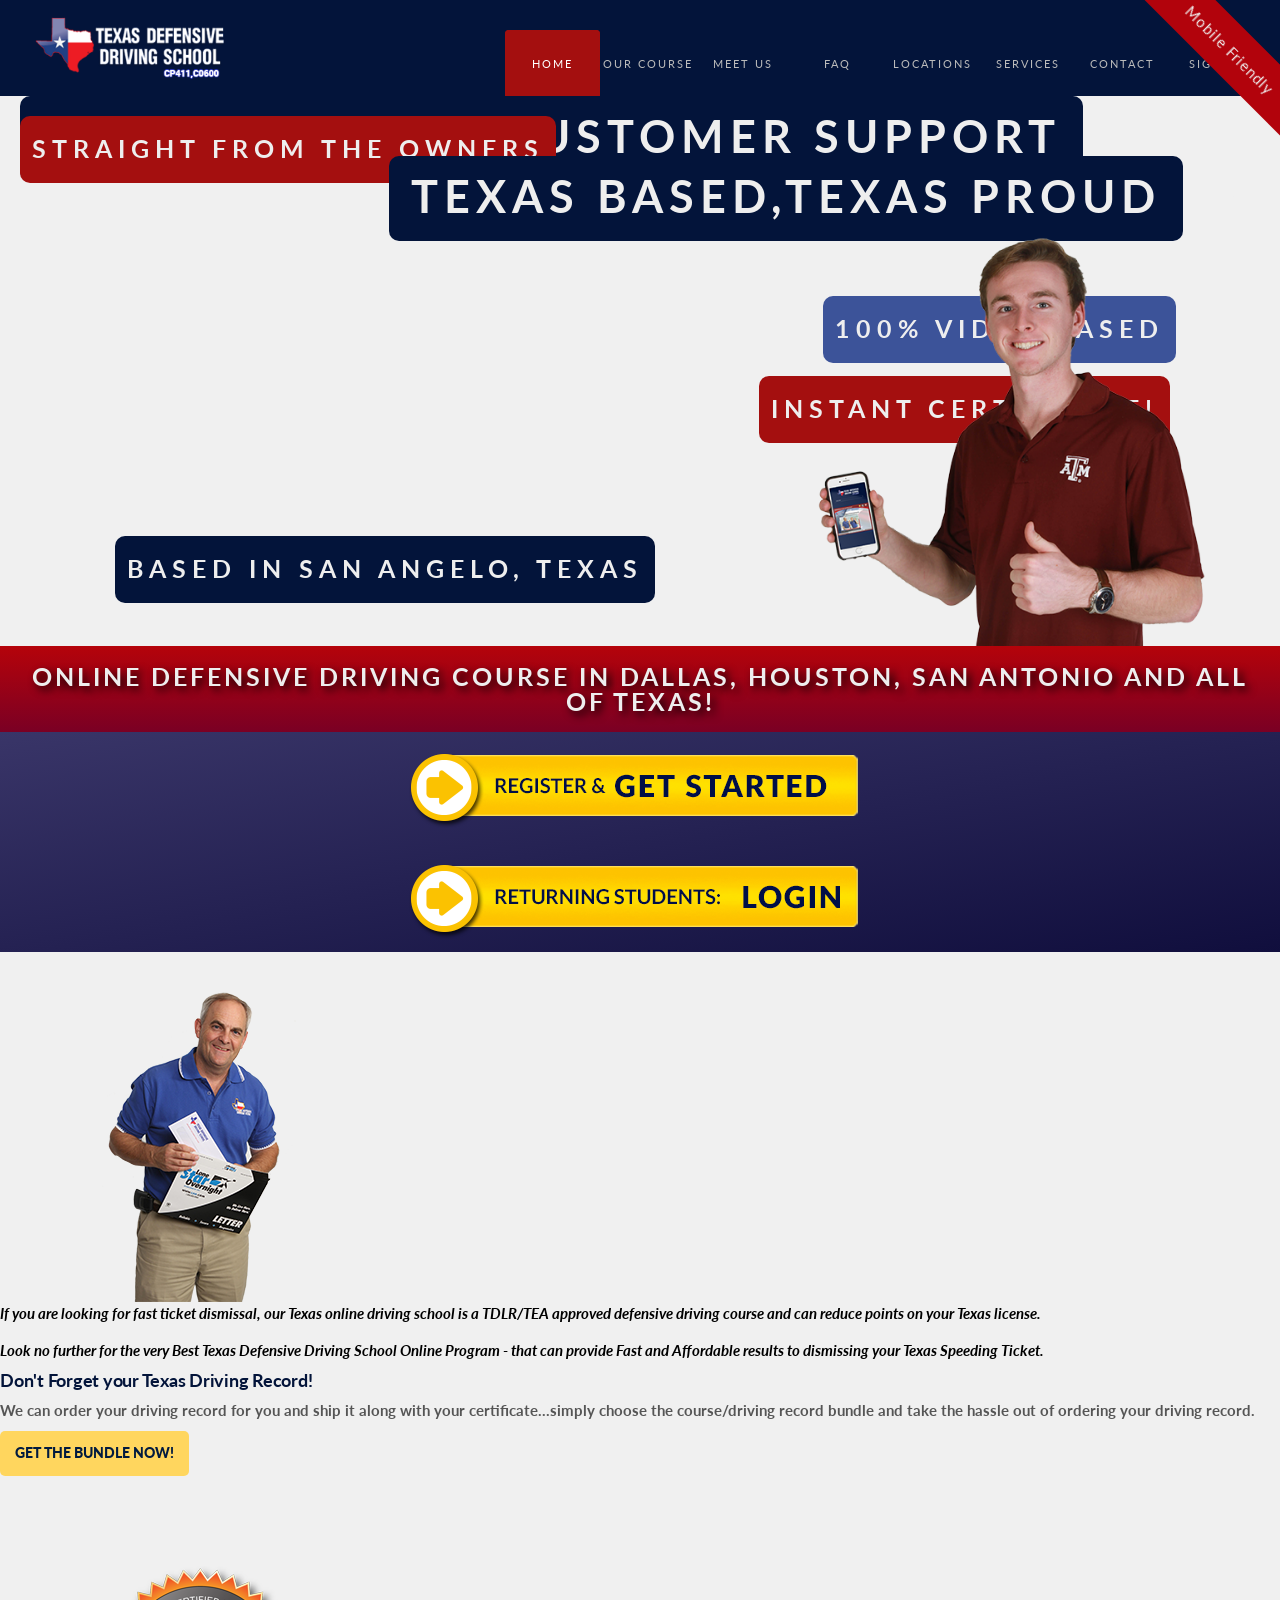
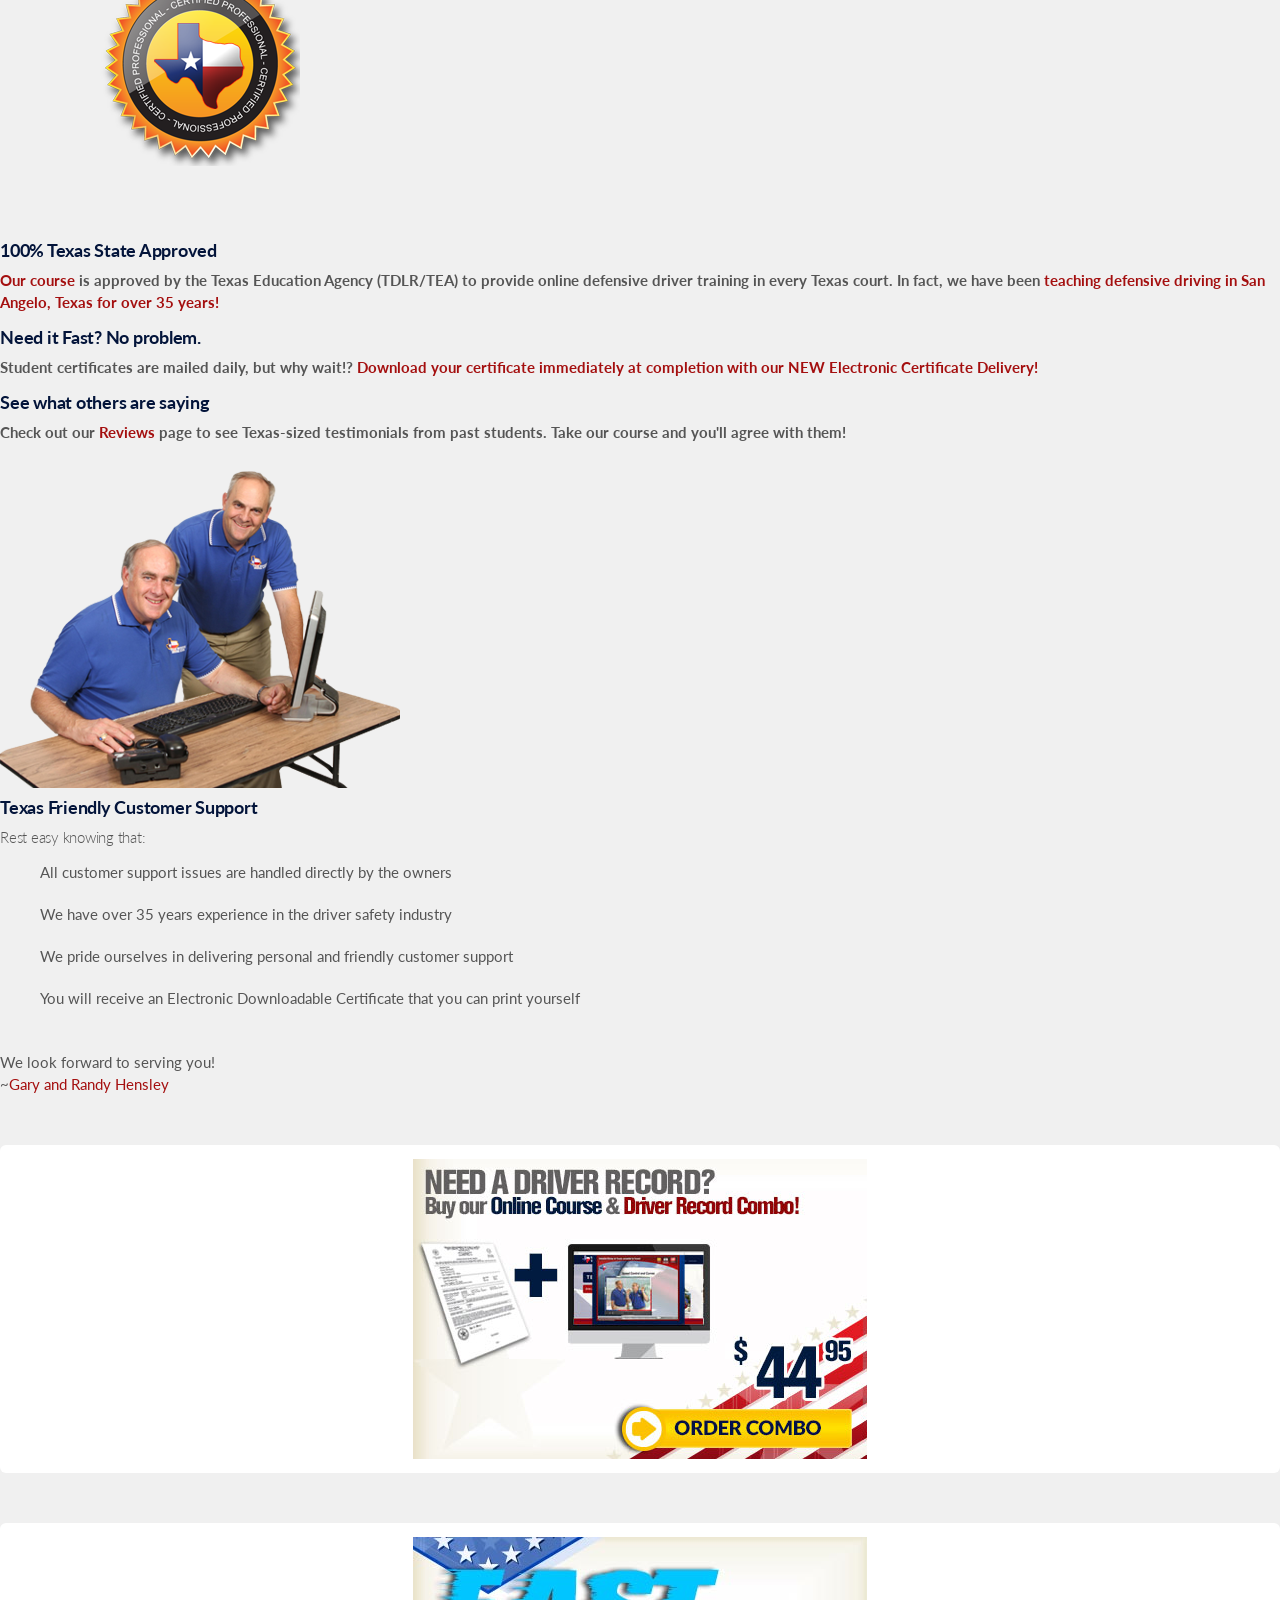
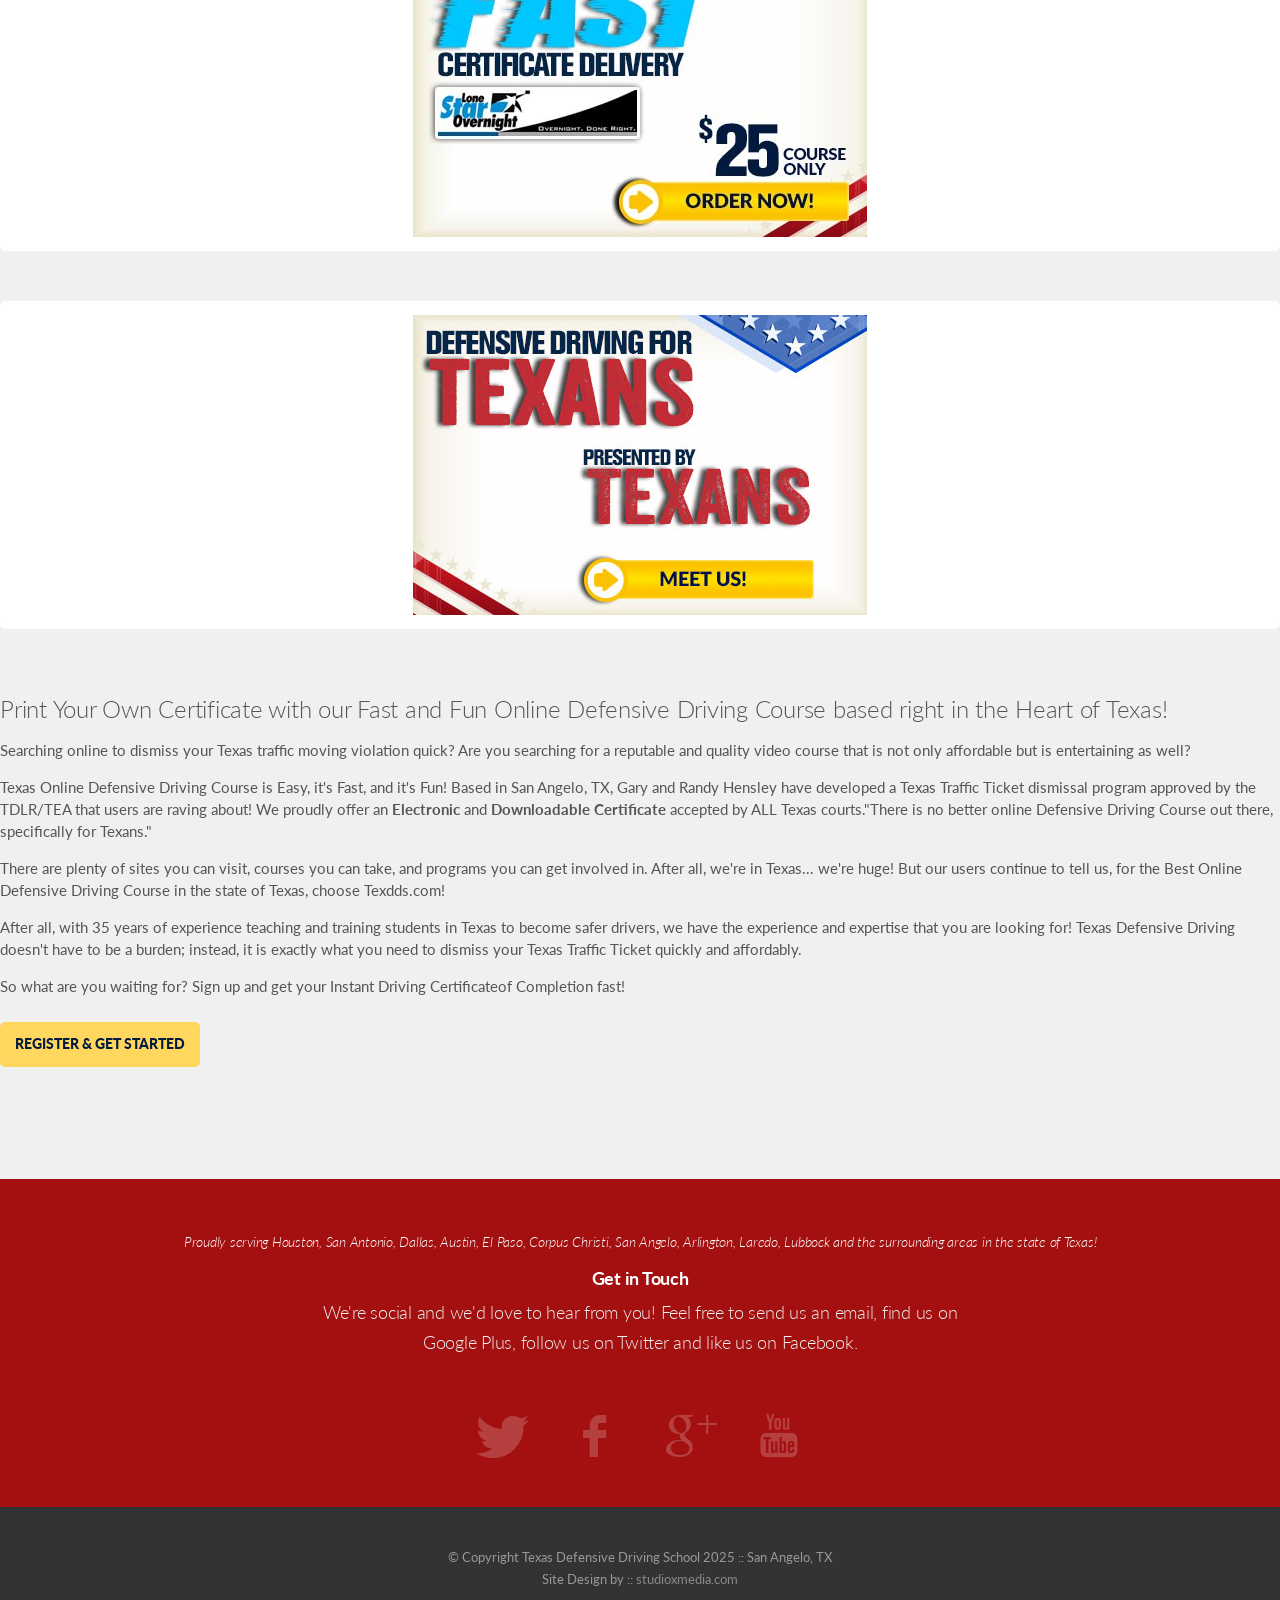
==== index.html @ d8453008 "Update index.html" ====
<!-- Declare document as HTML, set language to English -->
<!DOCTYPE html>

<!-- Specify character encoding for text rendering -->
<html lang="en"><head><meta http-equiv="Content-Type" content="text/html; charset=UTF-8">

<!-- Set browser tab title -->
  <title>Texas Online Defensive Driving School, TEA Approved</title>
<!-- Link to Google+ page -->
  <link rel="publisher" href="https://plus.google.com/+TexasDefensiveDrivingSchoolSanAngelo">
<!-- Verify site ownership -->
  <meta name="google-site-verification" content="AwCcXq6aH6xkC4ItemyPBFER7kC_ZbroxWNhVE1p0zk">
<!-- Ensure responsive design for mobile devices -->
  <meta name="viewport" content="width=device-width, initial-scale=1.0">
	
<!-- SEO-related tags -->
  <meta name="description" content="">
  <meta name="keywords" content="Texas Defensive Driving School, Driving School Texas, Texas approved defensive driving school, Texas online defensive driving school,  Defensive Driving Texas, Online driving school, National Defensive Driving, Defensive driving near me, Texas Defensive Driving, Traffic School Texas">
  <meta name="author" content="">

	<!-- -------------------------------------------------------------------------------------------------------------- -->
<!-- Google Fonts -->
	<!-- Load Lato font in various weights -->
<link href="https://fonts.googleapis.com/css?family=Lato:300,400,700&display=swap" rel="stylesheet" type="text/css">

<!-- Core CSS stylesheets (layout, icons, photo galleries, social buttons and other UI components) -->
<link href="assets/css/bootstrap.css" rel="stylesheet">
<link href="assets/css/font-awesome.min.css" rel="stylesheet">
<link href="assets/css/theme.css" rel="stylesheet">
<link href="assets/css/prettyPhoto.css" rel="stylesheet">
<link href="assets/css/zocial.css" rel="stylesheet">
<link href="assets/css/settings.css" rel="stylesheet">
<link href="assets/css/google-places.css" rel="stylesheet">

<!-- Custom styles that override defaults from other CSS files -->
<link href="assets/css/override.css" rel="stylesheet" type="text/css">

<!-- Load jQuery for DOM manipulation and event handling -->
<script src="assets/js/jquery.min.js"></script>

	<!-- ----------------------------------------------------------------------------- -->
							<!-- Inline CSS Styles -->
<style>

/* Styles review boxes with white background, red border and rounded corners */
.review-item {
    background: white;
	white-space:normal !important;
	border: solid 1px red !important;
	border-radius: 25px;
}

/* Ensure banner elements are visible */
.fullwidthbanner ul {
    visibility: visible !important;
}

/* Set white background for tile elements */
    .tile{
        background-color: #fff;
    }

/* Create diagonal ribbon effect for promotional tags */
.corner-ribbon{
  width: 200px;
  background: #e43;
  position: absolute;
  top: 25px;
  left: -50px;
  text-align: center;
  line-height: 50px;
  letter-spacing: 1px;
  color: #f0f0f0;
  transform: rotate(-45deg);
  -webkit-transform: rotate(-45deg);
  z-index: 999;
}

/* Modify position, shadow and color */
.corner-ribbon.sticky{
  position: fixed;
}

.corner-ribbon.shadow{
  box-shadow: 0 0 3px rgba(0,0,0,.3);
}

.corner-ribbon.top-right{
  top: 25px;
  right: -50px;
  left: auto;
  transform: rotate(45deg);
  -webkit-transform: rotate(45deg);
}

.corner-ribbon.red{background: #B2030C;}

</style>
	
	<!-- ----------------------------------------------------------------------- -->
						<!-- Legacy Browser Support -->
<!-- Conditional comments for older versions of Internet Explorer -->
		<!-- Add HTML support for IE<9, load IE7-compatible Font Awesome styles -->
	
  <!--[if lt IE 9]>
  <script src="https://html5shim.googlecode.com/svn/trunk/html5.js"></script>
  <![endif]-->

  <!--[if IE 7]>
  <link rel="stylesheet" href="css/font-awesome-ie7.min.css">
  <![endif]-->

	<!-- Styles for fixed-top banner, currently disabled -->
<!--<style>  
html {margin-top:33px !important;}  
* html body{margin-top: 33px !important;}  
#fixed-top-wrap{  
   background:#3F5397;  
   height:33px;  
   position:fixed;  
   top:0;  
   left:0;  
   z-index:998;  
   width:100%;  
}  
	
#fixed-top{  
   width:984px;  
   position:relative;  
   margin:0 auto;  
   line-height:33px;  
   height:33px;  
   font-size:18px;  
   color:#FFF;  
   font-size: 18px;  
   text-align:center;  
}  
	
</style> -->

	<!-- ------------------------------------------------------------------------------------------------ -->
<!-- Google Tag Manager -->
	<!--Load GTM asynchronously, initialize dataLayer and insert GTM script into page, track analytics-->
<script>(function(w,d,s,l,i){w[l]=w[l]||[];w[l].push({'gtm.start':
            new Date().getTime(),event:'gtm.js'});var f=d.getElementsByTagName(s)[0],
        j=d.createElement(s),dl=l!='dataLayer'?'&l='+l:'';j.async=true;j.src=
        'https://www.googletagmanager.com/gtm.js?id='+i+dl;f.parentNode.insertBefore(j,f);
    })(window,document,'script','dataLayer','GTM-M2BJP68W');</script>
<!-- End Google Tag Manager -->

	<!----------------------------------------------------------------------------------------------------->
	
</head>

<body>

	<!----------------------------------------------------------------------------------------------------->
											<!--header-->
<!-- Google Tag Manager (noscript) -->
	<!--Ensure GTM still works for users with JavaScript disabled, embedds hidden iframe-->
<noscript><iframe src="https://www.googletagmanager.com/ns.html?id=GTM-M2BJP68W"
                  height="0" width="0" style="display:none;visibility:hidden"></iframe></noscript>
<!-- End Google Tag Manager (noscript) -->


<!--Load another FontAwesome stylesheet, add 2nd Google site verification token-->
<link rel="stylesheet" href="assets/css/font-awesome(1).min.css">
<meta name="google-site-verification" content="Qs6uUewlyPd18_u3_4SBfNvY87MsDQkQk5KElK5hguc">

	<!----------------------------------------------------------------------------------------------------->

										<!--Main Dropdown Styles-->
	
<style>
	
/* White background, dark blue text, rounded corners, hover effects and smooth transitions for hover interactions */
.menu_wrap .nav ul {
    background: #fff !important;
	color: #03143A;
    display: none;
    left: -25px;
    padding: 0;
    position: absolute;
    top: 60px;
    width: 290px;
    z-index: 300;
    -webkit-border-radius: 4px;
    -moz-border-radius: 4px;
    border-radius: 4px;
}

.menu_wrap .nav > li > ul li a {
    text-decoration: none;
    color: #03143A;
}

.menu_wrap .nav > li > ul li > a:hover, .menu_wrap .nav > li > ul li.sfHover > a, .menu_wrap .nav > li > ul li.active > a {
    text-decoration: none;
    color: #fff;
	background: #03143A;
}

.menu_wrap .nav ul li a {
    width: 250px;
    border-bottom: 1px solid #ddd;
    color: #eee;
    display: block;
    font-size: 13px;
    letter-spacing: 0;
    padding: 8px 20px !important;
    text-align: left;
    text-transform: none;
    webkit-transition: all 0.2s ease-in;
    -moz-transition: all 0.2s ease-in;
    -o-transition: all 0.2s ease-in;
    transition: all 0.2s ease-in;
}

	/* ---------------------------------------------------------------------------------------------------------------------------------------------------------------------- */

/*--- DROPDOWN ---*/
	/* Target Superfish jQuery plugin classes (sf-menu) for dropdown behavior, hide submenus off-screen until hovered and add hover effects/styling for UX */
	
.nav sf-menu ul {
    background-color: #fff; /* Adding a background makes the dropdown work properly in IE7+. Make this as close to your page's background as possible (i.e. white page == white background). */
    background: rgba(255,255,255,0); /* But! Let's make the background fully transparent where we can, we don't actually want to see it if we can help it... */
    list-style: none;
    position: absolute;
    left: -9999px; /* Hide off-screen when not needed (this is more accessible than display: none;) */
}
.nav sf-menu ul li {
    padding-top: 1px; /* Introducing a padding between the li and the a give the illusion spaced items */
    float: none;
}
.nav sf-menu ul a {
    white-space: nowrap; /* Stop text wrapping and creating multi-line dropdown items */
}
.nav sf-menu li:hover ul { /* Display the dropdown on hover */
    left: 0; /* Bring back on-screen when needed */
}
.nav sf-menu li:hover a { /* These create persistent hover states, meaning the top-most link stays 'hovered' even when your cursor has moved down the list. */
    background-color: #6b0c36;
    text-decoration: underline;
}
.nav sf-menu li:hover ul a { /* The persistent hover state does however create a global style for links even before they're hovered. Here we undo these effects. */
    text-decoration: none;
}
.nav sf-menu li:hover ul li a:hover { /* Here we define the most explicit hover states--what happens when you hover each individual link. */
    background-color: #333;
}
</style>

	<!--------------------------------------------------------------------------------------------------------------------------------------->
  <!--Display site logo with link to homepage-->
<div class="header">
  <!--logo-->
  <div class="container">
    <div class="logo">
      <a href="https://www.texdds.com/index.php"><img style="width: 220px; margin-top: 10px;" src="assets/images/TXDDS_logo.png" alt=""></a>
    </div>
	  
    <!--menu-->
	    <!--Unordered list (<ul>) for main navigation links, nested <ul> for dropdowns under "Services", each <li> links to different page/service
	  		<select> dropdown to provide mobile-friendly navigation alternative -->
    <nav id="main_menu">
      <div class="menu_wrap">
        <ul class="nav sf-menu sf-js-enabled sf-arrows">
          <li class="active"><a href="https://www.texdds.com/index.php">Home</a></li>
          <li class=""><a href="https://www.texdds.com/texas_ticket_dismissal_defensive_driving_school.php">Our Course</a></li>
            <li class=""><a href="https://www.texdds.com/texas_online_course_ticket_dismissal.php">Meet Us</a></li>
          <li class=""><a href="https://www.texdds.com/texas_traffic_school_online.php">FAQ</a></li>
          <li class="last"><a href="https://www.texdds.com/texas_driving_school_online.php">Locations</a></li>
          <li class=""><a href="https://texdds.com/articles/" class="sf-with-ul">Services</a>
            <ul style="display: none;">
				
            <li><a href="https://stg.texdds.com/"><i class="fa fa-star fa-spin" style="color:#A40F0F;" aria-hidden="true"></i>  $25 Texas Ticket Dismissal</a></li>

            <li><a href="https://stg.texdds.com/">Ticket Dismissal / Driver Record Bundle</a></li>
            
            <li><a href="https://stg.texdds.com/">Texas Insurance Discount</a></li>
            
            <li><a href="https://texdds.com/texas_drivers_education">Texas Drivers Education Course</a></li>

            </ul></li>
          <li class=""><a href="https://www.texdds.com/texas_approved_online_traffic_school.php">Contact</a></li>
          <li><a href="https://stg.texdds.com/">Sign Up</a></li>
          
        </ul>
      <select><option selected="selected" value="">choose a page</option><option value="index.php">Home</option><option value="texas_ticket_dismissal_defensive_driving_school.php">Our Course</option><option value="texas_online_course_ticket_dismissal.php">Meet Us</option><option value="texas_traffic_school_online.php">FAQ</option><option value="texas_driving_school_online.php">Locations</option><option value="https://texdds.com/articles/">Services</option><option value="https://stg.texdds.com/">  $25 Texas Ticket Dismissal</option><option value="https://stg.texdds.com/">Ticket Dismissal / Driver Record Bundle</option><option value="https://stg.texdds.com/">Texas Insurance Discount</option><option value="https://texdds.com/texas_drivers_education">Texas Drivers Education Course</option><option value="texas_approved_online_traffic_school.php">Contact</option><option value="https://stg.texdds.com/">Sign Up</option></select></div>
    </nav>
  </div>
</div>

<!----------------------------------------------------------------------------------------------------------------------------------------------------------------------------->

<!--//header-->

<!--page-->
<!--<div id="fixed-top-wrap">  
<div id="fixed-top">  
<strong><i class="fa fa-star fa-spin" style="color:white"></i> ADDED BONUS:</strong> &nbsp;&nbsp;&nbsp;&nbsp;All Video Courses now come with <strong>FREE EMAIL CERTIFICATES</strong>!
</div>  
</div> -->

	<!--Display diagonal ribbon in top-right corner, style red, fixed (sticky) and top-right via previous CSS-->
<div class="corner-ribbon top-right sticky red">Mobile Friendly</div>

<!----------------------------------------------------------------------------------------------------------------------------------------------------------------------------->

<!-- REVOLUTION SLIDER -->
<div id="rev-slider-wrapper">	<!-- Dedicated container that resets Bootstrap rules inside -->

<div class="fullwidthbanner-container" style="overflow: visible;">
  <div class="fullwidthbanner revslider-initialised tp-simpleresponsive" id="revslider-923" style="height: 602px;">
    <ul style="display: block; overflow: hidden; width: 100%; height: 100%; max-height: 550px;">

        <!-- Slide 1 -->
        <li data-transition="slidedown" style="width: 100%; height: 100%; overflow: hidden; visibility: visible; left: 0px; top: 0px; z-index: 18; opacity: 1;">
            <div class="slotholder"><img src="Texas%20Online%20Defensive%20Driving%20School,%20TEA%20Approved_files/roadway.jpg" alt="" class="defaultimg" style="width: 1408px; height: 550px; position: absolute; left: -64px; top: 0px; opacity: 0;"></div>

            <!-- Caption -->
            <div class="caption lfl stl bold bg rev-left tp-caption start" data-x="right" data-y="60" data-speed="800" data-start="800" data-easing="easeOutExpo" style="font-size: 15px; padding: 18px 22px 22px; margin: 0px 0px 0px 20px; border-width: 0px; line-height: 20px; white-space: nowrap; min-width: 0px; min-height: 0px; transform: scale(1) rotate(0deg); opacity: 0; left: 369px; top: 60px; visibility: visible;">
                <h3 class="rev-title big bold">Texas Based,Texas Proud</h3>
            </div>

            <!-- Caption -->
            <div class="caption lfl stl bold bg2 rev-left tp-caption start" style="background-color: rgb(60, 83, 153); font-size: 15px; padding: 10px 12px 12px; margin: 20px 0px 0px 20px; border-width: 0px; line-height: 20px; white-space: nowrap; min-width: 0px; min-height: 0px; transform: scale(1) rotate(0deg); opacity: 0; left: 803px; top: 180px; visibility: visible;" data-x="right" data-y="180" data-speed="800" data-start="1600" data-easing="easeOutExpo">
                <h3 class="rev-title2 big bold ">100% Video Based</h3>
            </div>
            <div class="caption lfl stl bold bg2  rev-left tp-caption start" data-x="right" data-y="260" data-speed="800" data-start="2100" data-easing="easeOutExpo" style="font-size: 15px; padding: 10px 12px 12px; margin: 20px 0px 0px 20px; border-width: 0px; line-height: 20px; white-space: nowrap; min-width: 0px; min-height: 0px; transform: scale(1) rotate(0deg); opacity: 0; left: 739px; top: 260px; visibility: visible;">
                <h3 class="rev-title2 big bold ">Instant Certificate!</h3>
            </div>

            <!-- RandyPointing (left) -->
            <div class="tp-caption lfl start" data-x="left" data-y="35" data-speed="1000" data-start="2600" data-easing="easeOutExpo" style="transform: scale(1) rotate(0deg); opacity: 1; left: -559px; top: 35px; visibility: visible;">
                <img src="Texas%20Online%20Defensive%20Driving%20School,%20TEA%20Approved_files/RandyPointing.png" alt="" style="width: 499px; height: 570px;">
            </div>
            <div class="tp-caption lfl start" data-x="75" data-y="260" data-speed="800" data-start="3500" data-easing="easeOutExpo" style="transform: scale(1) rotate(0deg); opacity: 1; left: -466px; top: 260px; visibility: visible;">
                <img src="Texas%20Online%20Defensive%20Driving%20School,%20TEA%20Approved_files/TEA-Approved-Online-Ticket-Dismissal.png" alt="" style="width: 406px; height: 274px;">
            </div>

			<!-- Texas A&M Student (right) -->
		    <div class="tp-caption lfr start"
		         data-x="center" data-hoffset="180" data-y="35"
		         data-speed="1000" data-start="2600" data-easing="easeOutExpo"
		         style="transform:scale(1,1); opacity:1; right:0 !important; top:100px !important;">
		        <img src="assets/images/texas_a_and_m_student-800.png" alt="" style="width:499px; height:570px;">
		    </div>

            <!-- Caption -->
            <div class="tp-caption lfl start" data-x="715" data-y="400" data-speed="800" data-start="4000" data-easing="easeOutExpo" style="transform: scale(1) rotate(0deg); opacity: 1; left: -514px; top: 400px; visibility: visible;">
                <a target="_blank" href="https://stg.texdds.com/"><img src="Texas%20Online%20Defensive%20Driving%20School,%20TEA%20Approved_files/btn_only25.png" alt="" style="width: 454px; height: 85px;"></a>
            </div>
        </li>



        <!-- Slide 2 -->
        <li data-transition="slidedown" style="width: 100%; height: 100%; overflow: hidden; visibility: visible; left: 0px; top: 0px; z-index: 20; opacity: 1;">
            <div class="slotholder"><img src="Texas%20Online%20Defensive%20Driving%20School,%20TEA%20Approved_files/slider_TexasState.jpg" alt="" class="defaultimg" style="width: 1408px; height: 550px; position: absolute; left: -64px; top: 0px; opacity: 1;"></div>
         
			<!-- Caption -->
            <div class="tp-caption lfl start" data-x="100" data-y="25" data-speed="1000" data-start="800" data-easing="easeOutExpo" style="transform: scale(1) rotate(0deg); opacity: 1; left: 155px; top: 25px; visibility: visible;">
                <img src="Texas%20Online%20Defensive%20Driving%20School,%20TEA%20Approved_files/RandyAndGaryStanding.png" alt="" style="width: 499px; height: 570px;">
            </div>

            <!-- Caption -->
            <div class="caption lfl stl bold bg2 rev-left tp-caption start" style="background-color: rgb(3, 20, 58); font-size: 15px; padding: 10px 12px 12px; margin: 20px 0px 0px 20px; border-width: 0px; line-height: 20px; white-space: nowrap; min-width: 0px; min-height: 0px; transform: scale(1) rotate(0deg); opacity: 1; left: 95px; top: 420px; visibility: visible;" data-x="40" data-y="420" data-speed="800" data-start="1900" data-easing="easeOutExpo">
                <h3 class="rev-title2 big bold">Based in San Angelo, Texas</h3>
            </div>

            <!-- Caption -->
            <div class="caption fade fullscreenvideo tp-caption start" data-autoplay="false" data-speed="500" data-start="500" data-easing="easeOutBack" style="font-size: 15px; padding: 0px; margin: 0px; border-width: 0px; line-height: 20px; white-space: nowrap; min-width: 0px; min-height: 0px; opacity: 1; transform: scale(1) rotate(0deg); display: block; visibility: visible;">
      		 <!--        <iframe class="mainVideoHome" src="//player.vimeo.com/video/82205967?title=0&amp;byline=0&amp;portrait=0" width="500" height="366" frameborder="0" webkitallowfullscreen mozallowfullscreen allowfullscreen></iframe> <p><a href="https://vimeo.com/82205967">New Homepage Promo Test Drive</a> from <a href="https://vimeo.com/user15930506">Randy Hensley</a> on <a href="https://vimeo.com">Vimeo</a>.</p>
			<div style="width: 40% !important">
			<div id="google-reviews"></div>
			</div> -->
          </div>
        </li>


        <!-- Slide 3 -->
        <li data-transition="slideleft" style="width: 100%; height: 100%; overflow: hidden;">
            <div class="slotholder"><img src="Texas%20Online%20Defensive%20Driving%20School,%20TEA%20Approved_files/topFlag.jpg" alt="" class="defaultimg" style="width: 1408px; height: 550px; position: absolute; left: -64px; top: 0px; opacity: 0;"></div>
      
			<!-- Caption -->
            <div class="tp-caption lfl start" data-x="right" data-y="230" data-speed="1000" data-start="1800" data-easing="easeOutExpo">
                <img src="Texas%20Online%20Defensive%20Driving%20School,%20TEA%20Approved_files/GaryByDeskStarlane.png" alt="">
            </div>
          
			<!-- Caption -->
            <div class="caption lfl stl bold bg rev-left tp-caption start" data-x="left" data-y="80" data-speed="800" data-start="500" data-easing="easeOutExpo">
                <h3 class="rev-title big bold">Texas Friendly Customer Support</h3>
            </div>
            <div class="tp-caption lfl start" data-x="500" data-y="240" data-speed="800" data-start="2300" data-easing="easeOutExpo">
                <img src="Texas%20Online%20Defensive%20Driving%20School,%20TEA%20Approved_files/30yrAnniversaryLogo.png" alt="">
            </div>
            <div class="caption lfl stl bold bg2 rev-left tp-caption start" data-x="left" data-y="160" data-speed="800" data-start="1000" data-easing="easeOutExpo">
                <h3 class="rev-title2 big bold">Straight from the Owners</h3>
            </div>
        </li>


        <!-- Slide 4 -->
        <li data-transition="slideleft" style="width: 100%; height: 100%; overflow: hidden; visibility: visible; left: 0px; top: 0px; z-index: 18; opacity: 0;">
            <div class="slotholder"><img src="Texas%20Online%20Defensive%20Driving%20School,%20TEA%20Approved_files/slider1.jpg" alt="" class="defaultimg" style="width: 1408px; height: 550px; position: absolute; left: -64px; top: 0px; opacity: 0;"></div>
          
			<!-- Caption -->
            <div class="tp-caption lfl start" data-x="right" data-y="-30" data-speed="1000" data-start="800" data-easing="easeOutExpo" style="left: -746px;">
                <img src="Texas%20Online%20Defensive%20Driving%20School,%20TEA%20Approved_files/iMac.png" alt="">
            </div>

            <!-- Caption -->
            <div class="caption lfl stl tp-caption start" data-x="20" data-y="55" data-speed="800" data-start="700" data-easing="easeOutExpo" style="opacity: 0; left: -50px; top: 0px;">
                <h2 class="rev-title big white"><img src="Texas%20Online%20Defensive%20Driving%20School,%20TEA%20Approved_files/slider_text1.png" alt=""></h2>
            </div>

            <!-- Caption -->
            <div class="caption lfl stl rev-left tp-caption start" data-x="left" data-y="230" data-speed="800" data-start="1100" data-easing="easeOutExpo" style="opacity: 0; left: -50px; top: 0px;">
                <img src="Texas%20Online%20Defensive%20Driving%20School,%20TEA%20Approved_files/slider_text2.png" alt="">
            </div>

            <!-- Caption -->
            <div class="caption sfb stb rev-left tp-caption start" data-x="left" data-y="380" data-speed="1100" data-start="1500" data-easing="easeOutExpo" style="opacity: 0; left: 0px; top: 50px;">
                <img src="Texas%20Online%20Defensive%20Driving%20School,%20TEA%20Approved_files/slider_text3.png" alt="">
            </div>
			
            <!-- Caption -->
            <div class="tp-caption lfl start" data-x="600" data-y="440" data-speed="800" data-start="1800" data-easing="easeOutExpo" style="left: -514px;">
                <a target="_blank" href="https://stg.texdds.com/"><img src="Texas%20Online%20Defensive%20Driving%20School,%20TEA%20Approved_files/btn-getItDone.png" alt=""></a>
            </div>
        </li>
    </ul>

	<!-- Slider Controls -->
	  <!-- Show slide progress, navigation dots for each slide, left/right navigation arrows (initially hidden) -->
    <div class="tp-bannertimer tp-bottom" style="width: 32.5843%; overflow: hidden;"></div>
  <div class="tp-loader" style="display: none;"></div></div>
<div class="tp-bullets simplebullets round hidebullets" style="bottom: 20px; left: 50%; margin-left: -48px;"><div class="bullet first"></div><div class="bullet"></div><div class="bullet"></div><div class="bullet last"></div><div class="tpclear"></div></div><div style="position: absolute; top: 275px; margin-top: -24px; left: 0px;" class="tp-leftarrow tparrows default hidearrows"></div><div style="position: absolute; top: 275px; margin-top: -24px; right: 0px;" class="tp-rightarrow tparrows default hidearrows"></div></div>

<!-- // END REVOLUTION SLIDER -->

<!----------------------------------------------------------------------------------------------------------------------------------------------------------------------------->
	<!-- Display headline, use Bootstrap grid system (span12) to span full width -->
<div id="btns_tagLineHome">
    <div class="container">
        <div class="row">
            <div class="span12">
                <h1 class="hm_tagLine">Online Defensive Driving Course in Dallas, Houston, San Antonio and all of Texas!</h1>
            </div>
        </div>
    </div>
</div>

	<!-- Register button, Login button -->
<div id="btns_mainHome">
    <div class="container">
        <div class="row">
            <div class="span6">
                <a href="https://stg.texdds.com/"><img src="assets/images/btn_register.png" alt=""></a>
            </div>
            <div class="span6">
                <a href="https://stg.texdds.com/login"><img src="assets/images/btn_login.png" alt=""></a>
            </div>
			<!-- Demo button -->
            <!--<div class="span4">
                <a href="#"><img src="img/btn_demo.png" alt=""></a>
            </div>-->
        </div>
    </div>
</div>

<!--//container wrapper-->
	<!-- Wrap main promotional content in styled container -->
<div class="container wrapper">
    <div class="inner_content">
        <div class="row">
			
			<!-- Three-column Feature Grid -->
            <div class="span4">
                <div class=""><i class="colour big"><img alt="Ticket Dismissal Arlington, TX" src="assets/images/randy_sm.png"></i></div>
                <span style="color:black"><em>If you are looking for fast ticket dismissal, our Texas online driving school is a TDLR/TEA approved defensive driving course and can reduce points on your Texas license.
                <p></p>
                Look no further for the very Best Texas Defensive Driving School Online Program - that can provide Fast and Affordable results to dismissing your Texas Speeding Ticket.</em></span>
                <h2>Don't Forget your Texas Driving Record!</h2>
                <span>We can order your driving record for you and ship it along with your certificate…simply choose the course/driving record bundle and take the hassle out of ordering your driving record.</span>
                <a href="https://stg.texdds.com/" class="btn btn-primary  btn-custom btn-rounded">Get the Bundle now!</a>
                <div class="pad25"></div>
            </div>


            <div class="span4">
                <div class=""><i class="colour big"><img alt="TDLR/TEA Approved Defensive Driving Course El Paso, TX" src="assets/images/seal_large.png"></i></div>
                <h2>100% Texas State Approved</h2>
                <p>
                    <span><a href="https://www.texdds.com/texas_ticket_dismissal_defensive_driving_school.php">Our course</a> is approved by the Texas Education Agency (TDLR/TEA) to provide online defensive driver training in every Texas court.  In fact, we have been <span style="color: #A40F0F">teaching defensive driving in San Angelo, Texas for over 35 years!</span></span>
                </p>
                <h2>Need it Fast? No problem.</h2>
                <p>
                    <span>Student certificates are mailed daily, but why wait!? <span style="color: #A40F0F">Download your certificate immediately at completion with our NEW Electronic Certificate Delivery!</span></span>
                </p>
                <h2> See what others are saying</h2>
                <p>
                    <span>Check out our <a href="https://www.texdds.com/online_driving_school_reviews.php">Reviews</a> page to see Texas-sized testimonials from past students. Take our course and you'll agree with them!</span>
                </p>
                <div class="pad12"></div>
            </div>


            <div class="span4">
                <div class=""><i class="colour big"><img alt="Texas Defensive Driving School Houston, TX" src="assets/images/texas-defensive-driving-school-gary-randy-at-desk.png"></i></div>
                <h2>Texas Friendly Customer Support</h2>
                <h5>Rest easy knowing that: </h5>
                <ul class="icons">
                    <li class="texas-icon"> All customer support issues are handled directly by the owners</li>
                    <li class="texas-icon"> We have over 35 years experience in the driver safety industry</li>
                    <li class="texas-icon"> We pride ourselves in delivering personal and friendly customer support</li>
                    <li class="texas-icon"> You will receive an Electronic Downloadable Certificate that you can print yourself</li>
                </ul>
                <div class="pad25"></div>
                <p style="margin:0px;">We look forward to serving you!</p>
                <p style="margin:0px;">~<a href="https://www.texdds.com/texas_online_course_ticket_dismissal.php">Gary and Randy Hensley</a></p>
                <div class="pad25"></div>
            </div>
        </div>
        <div class="pad25"></div>

		
        <!--info boxes-->
        <div class="row">
                <div class="span4">
                    <div class="tile tile-hot">
                        <a href="https://stg.texdds.com/"><img src="assets/images/homeAdI.jpg" alt="Cheap Texas Driving Records"></a>
                    </div>
                    <div class="pad25"></div>
                </div>


                <div class="span4">
                    <div class="tile">
                        <a href="https://stg.texdds.com/"><img src="assets/images/homeAdII.jpg" alt="Fast Texas Defensive Driving Ticket Dismissal"></a>
                    </div>
                    <div class="pad25"></div>
                </div>


                <div class="span4">
                    <div class="tile tile">
                        <a href="https://www.texdds.com/texas_online_course_ticket_dismissal.php"><img src="assets/images/homeAdIII.jpg" alt="Texas Traffic Ticket Video Course"></a>
                    </div>
                    <div class="pad25"></div>
                </div>
            </div>
        </div>

	<!-- Final Promotional Block -->
        <div class="container">
        <div class="row">
          <div class="span12">
                <h1>Print Your Own Certificate with our Fast and Fun Online Defensive Driving Course based right in the Heart of Texas!</h1>
              <p>Searching online to dismiss your Texas traffic moving violation quick? Are you searching for a reputable and quality video course that is not only affordable but is entertaining as well? </p>
              <p>Texas Online Defensive Driving Course is Easy, it's Fast, and it's Fun! Based in San Angelo, TX, Gary and Randy Hensley have developed a Texas Traffic Ticket dismissal program approved by the TDLR/TEA that users are raving about! We proudly offer an <strong>Electronic</strong> and <strong>Downloadable Certificate</strong> accepted by ALL Texas courts."There is no better online Defensive Driving Course out there, specifically for Texans." </p>
              <p>There are plenty of sites you can visit, courses you can take, and programs you can get involved in. After all, we're in Texas... we're huge! But our users continue to tell us, for the Best Online Defensive Driving Course in the state of Texas, choose Texdds.com! </p>
              <p>After all, with 35 years of experience teaching and training students in Texas to become safer drivers, we have the experience and expertise that you are looking for! Texas Defensive Driving doesn't have to be a burden; instead, it is exactly what you need to dismiss your Texas Traffic Ticket quickly and affordably. 
              </p><p>So what are you waiting for?  Sign up and get your Instant Driving Certificateof Completion fast!           
              </p><p> </p>
              <p><a href="https://stg.texdds.com/" class="btn btn-primary  btn-custom btn-rounded">Register &amp; GET STARTED</a>
                </p>
              <p></p>
            <p>&nbsp;</p>
          </div>
        </div>
    </div>
</div>

	</div>	<!-- End of dedicated container -->
<!----------------------------------------------------------------------------------------------------------------------------------------------------------------------------->

<!-- footer 2 -->

<!-- social in  footer -->
	<!-- White text to contraast against dark footer background -->
<div id="footer">
    <h3 style="color:white; font-size:14px"><em>Proudly serving Houston, San Antonio, Dallas, Austin, El Paso, Corpus Christi, San Angelo, Arlington, Laredo, Lubbock and the surrounding areas in the state of Texas!</em></h3>
    <p></p>
	<!-- User engagement -->
    <h2 style="color:white">Get in Touch</h2>
    <h3 class="center follow">
        We're social and we'd love to hear from you! Feel free to send us an email, find us on Google Plus, follow us on Twitter and like us on Facebook.</h3>
	<!-- Social media icons -->
    <div class="follow_us">
        <a target="_blank" href="https://twitter.com/texdds" class="zocial twitter"></a>
        <a target="_blank" href="https://www.facebook.com/TexasDefensiveDrivingSchool" class="zocial facebook"></a>
        <!--<a target="_blank" href="#" class="zocial linkedin"></a>-->
        <a target="_blank" href="https://plus.google.com/105717934811312678410/posts" class="zocial googleplus"></a>
        <a target="_blank" href="https://www.youtube.com/watch?v=DzeG2sCi-GA" class="zocial youtube"></a>
    </div>
</div>

	<!-- Copyright Footer -->
<div id="footer2">
  <div class="container">
    <div class="row">
      <div class="span12">
        <div class="copyright">
          ©
          Copyright Texas Defensive Driving School
          2025 :: San Angelo, TX
        </div>
          <div class="copyright">
              Site Design by :: <a href="https://studioxmedia.com/">studioxmedia.com</a>
          </div>
      </div>
    </div>
  </div>
</div>

<!-- Back-to-top Button -->
	<!-- Hidden on phones/tablets for UX -->
<a href="https://www.texdds.com/#"><i class="go-top hidden-phone hidden-tablet  icon-double-angle-up" style="display: block;"></i></a>

<!--//end-->

	<!-- ------------------------------------------------------------------------------------------------------------------------------ -->
<!--//superfish-->
<script src="assets/js/superfish.js"></script>

<!-- slider settings -->
<script>

  //<![CDATA[
	
	//REVOLUTION SLIDER INITIALIZATION
  $(document).ready(function() {
    if ($.fn.cssOriginal!=undefined)
      $.fn.css = $.fn.cssOriginal;
    $('.fullwidthbanner').revolution(
      {
        delay:9000,
        startwidth:1170,
        startheight:550,
        onHoverStop:"on",
        navigationType:"bullet",
        soloArrowLeftHOffset:0,
        soloArrowLeftVOffset:0,
        soloArrowRightHOffset:0,
        soloArrowRightVOffset:0,
        touchenabled:"on",
        fullWidth:"on",
        shadow:0,
        stopAfterLoops:0
      });
  });

  //]]>

</script>

	<!-- ------------------------------------------------------------------------------------------------------------------------------ -->
															<!-- SCRIPTS -->
<!-- Core JS -->
<script src="assets/js/bootstrap.min.js"></script>
<script src="assets/js/jquery.themepunch.plugins.min.js"></script>
<script src="assets/js/jquery.themepunch.revolution.min.js"></script>
<script type="text/javascript" src="assets/js/jquery.prettyPhoto.js"></script>
<script src="assets/js/jquery.touchSwipe.min.js"></script>
<script src="assets/js/jquery.mousewheel.min.js"></script>
<script type="text/javascript" src="assets/js/scripts.js"></script>


</body></html>
---- assets/css/theme.css ----
/*
Theme Name: FLATI - Version:  2 Red
Description:  Designed by josweb.
Author:  Jo
Purchase:  https://themeforest.net/user/josweb
01. GENERAL STYLING
02. MENU
03. INDEX PAGES
04. PAGES
	0I:	TEAM
	II:	ABOUT
	III:SERVICES
	IV: TESTIMONIALS
	V:	BLOG
	VI: CONTACT
	VII:FOOTER
05: PORTFOLIO, CAROUSEL & THUMB CAROUSELS
06: 404 PAGE, PRICING TABLE, SKILLS BAR, ACCORDIAN, TABS
07. CSS3 ANIMATIONS
08. MEDIA QUERIES
*/

/*-----------------------------------------------------------------------------------*/
/*	01: GENERAL STYLING
/*-----------------------------------------------------------------------------------*/

body {
	margin:0; padding:0;
	font:15px/22px 'Lato', sans-serif;
	color:#555;
	background: #f0f0f0;
	-webkit-backface-visibility:hidden; 
	overflow-x:hidden; 
	text-rendering:optimizeLegibility;
}

/**** PAGE CONTAINERS ****/
.header { 
	padding:0 0;
	background:#333;
	margin:0 auto; 
	height: 86px;
	width: 100%;
	z-index: 1000; 
}
.inner_content { padding:20px 0 0 0; }
.wrapper {  margin:0px auto; padding:0 0 60px;}
#banner { background:#e9e6e1; width: 100%; }
.intro_wrapper {  margin:0 auto; padding:0 0 40px;}
.intro_wrapper2 {  margin:-6px auto 0; padding:0 0 40px;}
.intro_wrapper3 {  margin:-20px auto 0; padding:0 0 40px;}

/**** GENERAL ****/
a, input, select, textarea {outline:none; text-decoration:none; }
a, li { -webkit-tap-highlight-color: rgba(0, 0, 0, 0); }
a, a:visited { text-decoration: none!important; }
:focus {outline: 0;}
ul {list-style-type:none; }
a:hover, a:active, a:focus { outline: 0!important;}
::-moz-selection{ color:#fff; background:#A40F0F; }
::selection { color:#fff; background:#A40F0F; }
p {margin-bottom:15px; }
span { font-weight:700; }
small { letter-spacing:0.2em; font-size:11px; }
.clear { height:0; clear: both; font-size:0; }
.normal { font-weight: normal; }
.pull-right { margin-left:12px; }
.pull-left { margin-right:12px; }
.center { text-align:center; margin: 0 auto; }
.right { text-align:right; margin: 0 auto; }
hr { border-top:1px solid #ccc;border-bottom:0; }
blockquote { border-left:3px solid #A40F0F;}
.zocial:hover, .zocial:focus{ background: #A40F0F; }
.zocial{ border-radius:4px; padding:2px;}
.media img { margin-top:5px; }
.media-body a { color:#888; }
.media-body a:hover { color:#777; }
.big {font-size:100px; }
.myslider{ display:none; }

.well {
	background-color:#D3CDC4;
	border:0px none;
	margin-top:10px;
	-webkit-box-shadow: none;
	-moz-box-shadow: none; 
	-webkit-box-shadow:none;
	-moz-box-shadow: none;
	box-shadow: none;
}
.icons{list-style-type:none;margin:0}
.icons li [class^="icon-"],.icons li [class*=" icon-"]{display:inline-block;width:1.2857142857142858em;text-align:center; margin-left:-3px; margin-right:4px;}

/* Colours */
.hue {color:#03143A; }
.hueAlt {color:#fff; }
.white { color:#fff; }
.magnolia{color:#E9E6E1;}
.grey { color:#999; }
.grey2 { color:#69767F; }
.asphalt {color:#333; }
.colour {color:#A40F0F; }
.hue_block { background-color:#A40F0F; color:#fff; padding:0px 4px 2px; }
.hue_block:hover { background-color:#A40F0F; }

/* Padding */
.pad90 { padding-top:90px; }
.pad45 { padding-top:45px; }
.pad30 { padding-top:30px; }
.pad25 { padding-top:25px; }
.pad15 { padding-top:15px; }
.pad10 { padding-top:10px; }
.pad5 { padding-top:5px; }

/* Margins */
.marg-bottom5 { margin-bottom:5px; }
.marg-left5 { margin-left:5px; }
.marg-right5 { margin-right:5px; }
.but_marg { margin-left:3px; }

/* Video */
.vendor{ 
	position:relative;
	padding-bottom:56.25%;
    padding-top:0px; 
	height:0;
	margin:0 0;
}
.vendor iframe { 
	position: absolute; 
	top:0; 
	left:0;
    width:100%;
	height:100%;
} 
iframe { border:0; width:100%; height:100%; }
video { width:100%; height:auto; }
.soundcloud{ width:100%; height:166px; }

/**** LINKS ****/
a {
	color:#A40F0F;
	text-decoration:none;
	-moz-transition: all 0.3s ease;
	-webkit-transition: all 0.3s ease;
	-o-transition: all 0.3s ease;
	transition: all 0.3s ease;
	outline:none;
}
a:hover {color: #555; text-decoration: none; }


/**** IMAGES ****/
img { ms-interpolation-mode:bicubic; opacity:1.0;}
/* Image Hover Colour */
.hover_img:hover, .hover_colour {  
	position:relative;
	background:#A40F0F url(../img/zoom.png) no-repeat 50% 50%;
	-webkit-box-shadow: inset 0 0 0 7px rgba(255,255,255,0.15);
	-moz-box-shadow: inset 0 0 0 7px rgba(255,255,255,0.15);
    box-shadow: inset 0 0 0 7px rgba(255,255,255,0.15); 
}

/* Image Rotate */
.rotate{
    -webkit-transition-duration: 0.8s;
    -moz-transition-duration: 0.8s;
    -o-transition-duration: 0.8s;
    transition-duration: 0.8s;
    -webkit-transition-property: -webkit-transform;
    -moz-transition-property: -moz-transform;
    -o-transition-property: -o-transform;
    transition-property: transform;
    overflow:hidden;
}  
.rotate:hover  {
    -webkit-transform:rotate(360deg);
    -moz-transform:rotate(360deg);
    -o-transform:rotate(360deg);
}

/**** BUTTONS ****/
.btn{ 
	border:0;
	-webkit-transition:background-color .4s ease-in;
    -moz-transition:background-color .4s ease-in;
    -o-transition:background-color .4s ease-in;
    transition:background-color .4s ease-in;
}
.btn-custom{ font-size:14px; padding:12px 15px 14px; margin-top:10px; }
.btn-rounded{ -webkit-border-radius: 5px; -moz-border-radius: 5px; border-radius: 5px; }
.btn-primary { background-color:rgb(255,214,94); border:0; color:#011a3f !important;font-weight:900;text-transform: uppercase}
.btn-primary:hover { background-color:#A40F0F;color:#fff !important;}
.btn-inverse { background-color:#323A45;}
.btn-inverse:hover { background-color:#3e4957;}
.btn:visited, .btn:focus { color:#fff; }
.label, .badge {text-shadow: none; }

/**** TYPOGRAPHY ****/
h1,h2,h3,h4,h5,h6 { font-weight:300; letter-spacing:-0.25px; }
h1.title {  font-size:40px; line-height:35px; font-weight:700; margin-bottom:35px; text-align:left;}
h1 { font-size: 24px; line-height:40px; }
h2 { font-size: 18px;  line-height:18px; color: #03143A;font-weight: 700;}
h3 { font-size: 18px; line-height:25px; }
h4 { font-size: 16px; line-height:25px; margin-bottom:10px; }
h5 { font-size: 15px; line-height:22px; margin-bottom:10px; }
h6 { font-size: 14px; line-height:22px; margin-bottom:10px; }
h1.intro {  line-height:40px; font-weight:300;}
.lead { font-size:18px; line-height:24px; }


h2.title {
    color: #A40F0F;
    margin-bottom: 0px;
}
h2.title {
    font-size: 40px;
    line-height: 10px;
    font-weight: 700;
    margin-bottom: 15px;
    text-align: left;
}

/* Welcome Text */
.welcome_index {
	width:80%;
	font: 32px/50px 'Lato', sans-serif;
	padding:55px 0 30px;
	font-weight:300;
	margin:0 auto;
	color:#69767F;
	text-align:center;
}

/**** DROP CAPS ****/
.dropcap, .dropcap2 {
    font-weight: 700;
    display: block;
    float: left;
    font-size: 45px;
    padding: 0;
	margin: 10px 8px 0 0;
    text-transform: uppercase;
}
.dropcap2 { color:#A40F0F; }

/**** DRIBBBLE ****/
.shotList img {width: 32.08%; padding: 0 1.25% 10px 0; margin-left: 0px; }
.shotList img:hover {
  opacity: 0.9;
	-webkit-transition: all 0.3s ease-in-out;
    -moz-transition: all 0.3s ease-in-out;
    -o-transition: all 0.3s ease-in-out;
    -ms-transition: all 0.3s ease-in-out;
    transition: all 0.3s ease-in-out;
}

@media screen and (min-width: 975px){
    /*.logo  {border:1px solid yellow !important;}*/

}

/*** tablet ***/
@media screen and (min-width: 481px) and (max-width: 768px){
.shotList img {width: 48.9%!important; padding: 0 1% 10px 0; margin: 0 auto!important; margin-left: 0px!important; }
    .logo  {width:70%;}

}
/*** phone ***/
@media only screen and (max-width: 480px) { 
.shotList img {width: 100%!important; padding: 0 0 20px 0; margin: 0 auto!important; margin-left: -10px!important;}
    .logo  {width:60%;}
}

/**** LOGO****/
.logo a{
 	float:left;
    margin:0 0 0 -3%;
	webkit-transition:all 0.3s ease-in;  
    -moz-transition:all 0.3s ease-in;  
    -o-transition:all 0.3s ease-in;  
    transition:all 0.3s ease-in;
}
.logo a:hover{ opacity: .80; }

/*-----------------------------------------------------------------------------------*/
/*	02: MENU
/*-----------------------------------------------------------------------------------*/
#main_menu select { display: none; font-size:12px; }
.menu_wrap { float:right; margin-top:20px; margin-right:-40px; }
.menu_wrap .nav li {
	list-style: none;
	float: left;
	margin: 0;
	position: relative;
}
.menu_wrap .nav > li { 
	padding: 0 0; 
	display: inline-block;
	height:20px;
	margin-top:0px;
	width: 110px;
}
.menu_wrap .nav li a {
	font-weight:400;
	color: #bbb;
	letter-spacing:2px;
	font-size: 12px;
	display: block;
	padding:24px 0px 22px;
	text-align: center;
	text-transform: uppercase;
}
.menu_wrap .nav > li > a:hover, .menu_wrap .nav > li > a:focus { background:#c9c9c9; color:#A40F0F; }
.menu_wrap .nav > li.active > a, .menu_wrap .nav > li.active { background:#A40F0F; color:#fff;
	-webkit-border-radius: 4px 4px 0px 0px;
    -moz-border-radius: 4px 4px 0px 0px;
    border-radius: 4px 4px 0px 0px;
}
.menu_wrap .nav > li.active > a:hover { background: #A40F0F; color: #fff; }
.menu_wrap .nav ul {
	background: #fff;
	display: none;
	left:-25px;
	padding:0;
	position:absolute;
	top:80px;
	width:170px;
	z-index:300;
	-webkit-border-radius: 4px;
    -moz-border-radius: 4px;
    border-radius: 4px;
	background:#333;
} 
.menu_wrap .nav ul li a {
 	width: 130px;
	border: 0;
	color: #eee; 
	display: block;
	font-size: 13px;
	letter-spacing:0;
	padding: 8px 20px !important;
	text-align: left;
	text-transform: none;
	webkit-transition:all 0.2s ease-in;  
    -moz-transition:all 0.2s ease-in;  
    -o-transition:all 0.2s ease-in;
	transition:all 0.2s ease-in;
}
.menu_wrap .nav > li > ul li a { text-decoration:none;  color: #bbb; }
.menu_wrap .nav ul li a span {display:none; }
.menu_wrap .nav > li > ul li > a:hover,
.menu_wrap .nav > li > ul li.sfHover > a,
.menu_wrap .nav > li > ul li.active > a { text-decoration:none;  color: #fff; }
.menu_wrap .nav ul ul {
	position: absolute;
	display: none;
	width: 170px;
	left: 180px;
	top: 0px;
	height:auto;
	list-style: none;
	z-index: 111;
	padding: 0 0;
	margin: 0;border-radius: 6px;
	border-top:0;
}
.menu_wrap .nav ul ul a{ 
	margin: 0;
	-webkit-border-radius: 4px;
    -moz-border-radius: 4px;
    border-radius: 4px;
}

/*-----------------------------------------------------------------------------------*/
/*	03: INDEX PAGES
/*-----------------------------------------------------------------------------------*/
/***************************************************
	SLIDER REVOLUTION - index
***************************************************/
.fullwidthbanner-container {
	width: 100%!important;
	max-height: 550px!important;
	position: relative;
	padding: 0;
	overflow: hidden!important;
	margin:0px 0 0px;
}
/*.fullscreenvideo iframe{ max-height: 550px!important; }*/
.fullwidthbanner p{ line-height:24px; font-size:14px; }
.fullwidthbanner a{  color:#fff!important; }
.fullwidthbanner ul { visibility: hidden; margin: 0; list-style: none; }
.rev-text { color: #fff; margin: 40px; }
.rev-title { margin: 0px; color: #fff; }
.rev-left { margin-left: 20px; }
.rev-right { margin-right: 20px; }
.rev-title.big{ font-size: 40px; line-height: 46px; }
.rev-title-sub{ font-size: 30px; color: #fff; letter-spacing: 3px; font-weight: 400;}
.rev-title.bold{
	font-size: 45px!important;
    line-height: 1;
    font-weight: 700!important;
    text-transform: uppercase;
    color: #eee;
	letter-spacing: 6px;
	/*padding: 8px 15px!important;*/
}
.rev-title2.bold{
    font-size: 25px!important;
    line-height: 1;
    font-weight: 700!important;
    text-transform: uppercase;
    color: #eee;
    letter-spacing: 6px;
    /*padding: 8px 15px!important;*/
	}
.rev-title3.bold{
    border-radius:10px;
    background-color: #A40F0F;
    font-size: 25px!important;
    line-height: 1;
    font-weight: 700!important;
    text-transform: uppercase;
    color: #eee;
    letter-spacing: 6px;
    padding: 8px 15px!important;
}
.tp-caption.bg { background: #323A45; padding: 18px 22px 22px; }
.tp-caption.bg2 {
    background: #A40F0F;
    padding: 10px 12px 12px;
    margin-top:20px;
}
.tp-leftarrow.default, .tp-rightarrow.default {
	height: 48px!important;
	width: auto!important;
	line-height: 45px;
	top: 50% !important;
	padding: 0px 10px;
	font-size: 30px;
	color: #bbb;
}
.tparrows:before {
    font-family: 'FontAwesome';
    font-style: normal;
    font-weight: normal;
    speak: none;
    display: inline-block;
    text-decoration: inherit;
    text-align: center;
}
.tp-leftarrow.default:before { content: '\f060'; }
.tp-rightarrow.default:before { content: '\f061'; }
.tparrows:hover { opacity: 0.7; }
.tp-bannertimer.tp-bottom	 {
    width: 100%;
    height: 10px;
    background: url(../img/timer.png);
    position: absolute;
    z-index: 200;
}
.tp-loader 	{
	 width: 50px;
	height: 50px;
	margin-left: 0px;
	margin-top: -50px;
	position: absolute;
	top: 50%;
	left: 50%;
	border-radius: 10px;
	background: url(../img/preload_img.gif) center no-repeat!important;
	z-index:10000;
}

/***************************************************
	NIVO SLIDER
***************************************************/
/* Index Nivo SLider */
 .nivo { margin-top:0px; padding-top:0px; }

/* Nivo SLider */
 .nivoSlider {
	position:relative;
	width:100%;
	height:auto;
	overflow: hidden;
}
.nivoSlider img { position: absolute; top:0px; left:0px; max-width:none; }
.nivo-main-image {
	display: block !important;
	position: relative !important; 
	width: 100% !important;
}
/* If an image is wrapped in a link */
.nivoSlider a.nivo-imageLink {
	position: absolute;
	top:0px;
	left:0px;
	width:100%;
	height:100%;
	border:0;
	padding:0;
	margin:0;
	z-index:6;
	display:none;
}
/* The slices and boxes in the Slider */
.nivo-slice {
	display:block;
	position:absolute;
	z-index:5;
	height:100%;
	top:0;
}
.nivo-box {
	display:block;
	position:absolute;
	z-index:5;
	overflow:hidden;
}
.nivo-box img { display:block; }
.nivo-html-caption {  display:none; }
.nivo-controlNav {display: none; }
.nivo-box {width: 10px; }

.slider-wrapper {
	position:relative;
	margin:0 auto 20px auto;
}
.nivoSlider {
	position:relative;
	background:transparent url(../img/ajax-loader.gif) no-repeat 50% 50%;
    margin: 0 auto 0 auto;
}
.nivoSlider img { position:absolute; top:0px; left:0; display:none; }
.nivoSlider a { border:0; display:block; }
.nivo-controlNav a {display:none; }

.nivo-directionNav a {
	 display:block;
    position: absolute !important;
    z-index:10;
    cursor:pointer;
    top auto; left:auto;
    bottom:0px; right:0px;
    width: 33px !important;
    height: 33px !important;
    text-indent: -9999px;
    background: url("../img/slider_nav.png") no-repeat 0 0;
    opacity: 0.6;
}
 a.nivo-nextNav:hover,  .nivo-prevNav:hover  { opacity: 1; }
 a.nivo-nextNav { background-position: -33px 0px; right:0px; }
 a.nivo-prevNav { right:33px; }

.nivo-caption {
    display:block;
    position:absolute;
    z-index:8;
    top:auto;
    left:auto;
    bottom:0px;
    right:66px;
    line-height:23px;
    padding:5px 15px;
    font-size:13px;
	width:auto !important;
    max-width:500px;
    background-color:rgba(11,11,11,0.6);
	color:#FFF;
}

/***************************************************
	INDEX INTRO BOXES
 ***************************************************/
/* Index Boxes */
.tile {
	background-color: #e3e1e1;
	-webkit-border-radius: 6px;
    -moz-border-radius: 6px;
    border-radius: 6px;
	padding: 14px;
	position: relative;
	text-align: center;
	margin-bottom:25px;
}
.tile.tile-hot:before {
    background: url("../img/ribbon.png") 0 0 no-repeat;
    background-size: 82px 82px;
    content: "";
    height: 82px;
    position: absolute;
    right: -4px;
    top: -4px;
    width: 82px;
}
.tile p { margin: 10px 0 22px 0; }
.tile small { color: #555; }
.tile-image {
  height: 100px;
  margin: 25px 0 15px;
  vertical-align: bottom;
}
.tile-image.big-illustration {
    height: 111px;
    margin-top: 10px;
    width: 112px;
}
.tile-title {  font-size: 18px; margin: 0; }

/* Index Box Icons */

.intro-icon {
	text-align:center;
	margin:0 auto;	
	-webkit-transform: translate3d(0, 0, 0);
	-moz-transform: translate3d(0, 0, 0);
	-o-transform: translate3d(0, 0, 0);
	-ms-transform: translate3d(0, 0, 0);
	transform: translate3d(0, 0, 0);
}
.intro-icon-disc.cont-large {
	padding:15px;
	text-align:center;
	width:40px; height:40px;
	margin:0 auto;	
}
.intro-icon-large:before{ 
	font-size:38px;
	padding-left:0px;
	margin-left:3px; 	
	color: #A40F0F; 
}
.intro-icon-disc {
	webkit-transition: border .5s;
	-moz-transition: border .5s;
	-o-transition: border .5s;
	-ms-transition: border .5s;
	transition: border .5s;
	-webkit-border-radius: 50%;
    -moz-border-radius: 50%;
    border-radius:50%;
	-webkit-box-shadow:none;
	-moz-box-shadow: 0 0 0 30px transparent;
	box-shadow: 0 0 0 30px transparent;
	background: rgba(255,255,255,0.4);
	-webkit-transition: box-shadow .6s ease-in-out;
	-moz-transition: box-shadow .6s ease-in-out;
	-o-transition: box-shadow .6s ease-in-out;
	-ms-transition: box-shadow .6s ease-in-out;
	transition: box-shadow .6s ease-in-out;
}
.intro-icon-disc:hover {
	box-shadow: 0 0 0 0 rgba(255,255,255,0.6);
	-webkit-transition: box-shadow .4s ease-in-out;
	-moz-transition: box-shadow .4s ease-in-out;
	-o-transition: box-shadow .4s ease-in-out;
	-ms-transition: box-shadow .4s ease-in-out;
	transition: box-shadow .4s ease-in-out;
}

/*-----------------------------------------------------------------------------------*/
/*	04: PAGES
/*-----------------------------------------------------------------------------------*/

/***************************************************
	0I: TEAM
 ***************************************************/
.th{
	border:2px solid transparent;
	-moz-transition: all 0.3s ease;
	-webkit-transition: all 0.3s ease;
	-o-transition: all 0.3s ease;
	margin:0 0 10px 0;
	position:relative; 
	padding:10px;
	background:#A40F0F;
	-webkit-border-radius: 4px;
    -moz-border-radius: 4px;
    border-radius: 4px;
}
.th:hover{
	border:2px solid transparent;
	transform: scale(1.03);
	background:#A40F0F;
}

.team_ic a{ margin:0 2px; font-size:12px; }
.team_ic:hover{
     transform: translate(0,-4px);
    -webkit-transform: translate(0,-4px);
    -o-transform: translate(0,-4px);
    -moz-transform: translate(0,-4px);
	-webkit-transition: all 0.5s ease-in-out;
    -moz-transition: all 0.5s ease-in-out;
    -o-transition: all 0.5s ease-in-out;
    -ms-transition: all 0.5s ease-in-out;
    transition: all 0.5s ease-in-out; 
}
.team_sections { display: block; padding: 15px 5px; text-align: center; }
.team_bio{ width:80%; text-align:center; margin:0 auto; }
hr.team-line {  
	border: 0;
	background: url(../img/lines.png) repeat; 
    height:10px;
	width:160px;
	margin:25px auto 25px;
} 

/*************************************************************
	II: ABOUT PAGE
 *************************************************************/
/* Progress Bars */
.progress {
	background: #E9E6E1;
	-webkit-border-radius: 32px;
    -moz-border-radius: 32px;
    border-radius: 32px;
	height: 23px;
	margin:8px 0 0 0; 
	-webkit-box-shadow: none;
	-moz-box-shadow: none;
	box-shadow: none;
	filter: progid:DXImageTransform.Microsoft.gradient(enabled = false);
}
	
.progress .bar {
    background: #A40F0F;
	text-align:center;
	text-indent:20px;
    -webkit-box-shadow: none !important;
    -moz-box-shadow: none !important;
    box-shadow: none !important;
    filter: progid:DXImageTransform.Microsoft.gradient(enabled = false);
}

/* About Info Bottom Strip */
.strip { 
	background-color:#e9e6e1;
	padding: 45px 0 40px;
	text-align:center;
}
.strip h1 { 
	letter-spacing:0.25em;
	color: #555;
	text-transform:uppercase;
	font-size:20px;
	margin-bottom: 0.5em;
}
.about_strip { width:80%; text-align:center; margin:0 auto; line-height:30px; }
.strip2 { background-color:#e9e6e1; padding: 45px 0 0px; text-align:center; }

/* big button */
.big_button {
	display:block;
	float:none;
	clear:both;
	background:#e04a40;
	margin:0 auto;
	width:250px;
	height:65px;
	font-size:21px;
	line-height:65px;
	color:#fff;
	-webkit-border-radius: 5px;
    -moz-border-radius: 5px;
    border-radius: 5px;
	-webkit-box-shadow:0 5px 0px #b1453e;
    -moz-box-shadow: 0 5px 0px #b1453e;
    box-shadow:0 5px 0px #b1453e;
	position:relative;
	text-align:center; 
}
.big_button a{ color:#fff; opacity:1.0;}
.big_button:hover{
	color:#fff; background:#ee574d; 
	-webkit-box-shadow:0 5px 0px #9e3e37;
	-moz-box-shadow:0 5px 0px #9e3e37;
	box-shadow:0 5px 0px #9e3e37;
}
.big_button:active{
	color:#fff;
	background:#c23c33;
	-webkit-box-shadow:0 3px 0px #652824;
	-moz-box-shadow:0 3px 0px #652824;
	box-shadow:0 3px 0px #652824;
}
.big_button:visited, .big_button:focus { color:#fff;}


/***************************************************
	III: SERVICES - CLIENTS
 ***************************************************/
.client{
	background-color:#e9e6e1;
	background-position:center center;
	background-repeat:no-repeat;
	height:101px;
	text-indent:-9999999px;
	margin-bottom:20px;
	color:transparent;
	-webkit-transition:all 0.2s ease-in-out;
	-moz-transition:all 0.2s ease-in-out;
	transition:all 0.2s ease-in-out;
}
.client:hover{background-color:#d3cdc4;}
.client a{display:block;height:100%; width:100%; overflow:auto;}
.client_intro{ width:70%; text-align:center; margin:10px auto 35px; line-height:30px;}

/* ADD YOUR CLIENT IMAGES HERE */
.client1 {background-image:url(../img/clients/client1.png)!important;}
.client2 {background-image:url(../img/clients/client2.png)!important;}
.client3 {background-image:url(../img/clients/client3.png)!important;}
.client4 {background-image:url(../img/clients/client4.png)!important;}
.client5 {background-image:url(../img/clients/client5.png)!important;}
.client6 {background-image:url(../img/clients/client6.png)!important;}

/***************************************************
	IV: TESTIMONIALS
 ***************************************************/
.testimonial1, .testimonial2, .testimonial3 {
	position:relative;
	padding:20px 20px 15px;
	margin-bottom:15px;
    background-color:#A40F0F;
	font-size:13px;
	color:#E9E6E1;
	-webkit-border-radius: 4px;
    -moz-border-radius: 4px;
    border-radius: 4px;
}
.testimonial1:after, .testimonial2:after, .testimonial3:after {
	top:100%;
	border:solid transparent;
	content: " ";
	height:0; width: 0;
	position: absolute;
	pointer-events: none;
}
.testimonial1:after, .testimonial2:after, .testimonial3:after {
	border-top-color:#A40F0F;
	border-width:6px;
	left:48%;
}

.testimonial2 { background-color:#E9E6E1; color:#999; }
.testimonial2:after { border-top-color:#E9E6E1; }

.testimonial3 { background-color:#333; color:#999;}
.testimonial3:after { border-top-color:#333; }

.quote_sections, .quote_sections_hue, .quote_sections_dark, .quote_sections_light {
	display:block;
	padding:15px 15px 5px;
	text-align:center;
	background:#A40F0F;
	color:#E9E6E1;
	-webkit-border-radius: 4px;
    -moz-border-radius: 4px;
    border-radius: 4px;
}
.quote_sections_hue { background:#A40F0F; }
.quote_sections_dark { background:#333; }
.quote_sections_light { background: #E9E6E1; }

/* Testimonial Icons */
.testimonial-icon-disc, .testimonial-icon-disc2, .testimonial-icon-disc3 {
	background-color:#E9E6E1;
	-webkit-border-radius: 4px;
    -moz-border-radius: 4px;
    border-radius: 4px;
	text-align:center;
	vertical-align:middle;
}
.testimonial-icon-disc.cont-large,
.testimonial-icon-disc2.cont-large,
.testimonial-icon-disc3.cont-large,
.testimonial-icon-disc4.cont-large {
	padding:10px 0 0 0;
	text-align:center;
	vertical-align: middle;
	width:50px; height:38px;
	margin:0px auto 10px auto;
}
.testimonial-icon-large:before{ font-size:30px; margin-left:1px; margin-top:-2px; }
.testimonial-icon-disc2 { background-color:#333; }
.testimonial-icon-disc3 { background-color:#E9E6E1; }


/***************************************************
	V: BLOG
 ***************************************************/
/* Date */
.btn-blog {margin:14px 0 10px; background:#A40F0F; color:#fff;  padding-bottom:8px; font-weight:400; }
.btn-blog1 {margin:0px 0 10px; background:#A40F0F; color:#fff;  padding-bottom:8px; font-weight:400;}
.btn-blog:hover, .btn-blog1:hover { background:#A40F0F; color:#fff;}
a.com_no { color:#fff;}
.com_no:hover { color:#222;}
a.com2_no { color:#fff;}
.com2_no:hover {color:#222; }

h1.post_intro {  font-size:25px;
line-height:35px; font-weight:400;}
.blog_slide { margin-bottom:-20px;}
.blog_slide1 { margin-bottom:-10px;}
.post_link { font-weight:400; line-height:26px; }
.post_link a:hover, .read_more a:hover  { color:#A40F0F; }
.post_link a {color: #555; }

/* Meta */
.post-meta ul {
	margin:-5px 0 15px 0;
	padding: 0 0;
	list-style:none;
	text-transform:uppercase;
	font-size:11px; clear:both;
}
.post-meta li { margin:0; display:inline; }
.post-meta a { color: #555; }
.post-meta a:hover { color:#747474; }

.read_more  {  font-weight:400; letter-spacing:1.5px; }
.read_more a:hover { color:#555; }
.sidebar p, .sidebar .media-body p { font-size:13px; }

/* Search */
input[type="text"], input[type="search"] {
	 border: 2px solid #d8d3cb;
	color: #888;
	-webkit-border-radius: 6px;
	-moz-border-radius: 6px;
	border-radius: 6px;
	-webkit-box-shadow: none;
	-moz-box-shadow: none;
	box-shadow: none;
}

.avatar { float: left; margin:0 10px 0 0; }
.pad_author { margin:5px 20px 10px 0px; }
.media-body{ margin-bottom:5px;  }

/* Flickr */	
.flickrs2 {	margin: 0 0 0 -24px;  padding-right: 0; }
.FlickrImagesBlog li { float: left; margin: 0 5px 12px 0; width:30.3%; }
.FlickrImagesBlog img {
	border-radius: 3px;
	-webkit-transition: opacity .2s linear;
	-moz-transition: opacity .2s linear;
	-o-transition: opacity .2s linear;
	-ms-transition: opacity .2s linear;
	transition: opacity .2s linear;
}

/* Pager */
.pager li > a,
.pager li > span {
	display: inline-block;
	padding:5px 10px;
	border:0;
	color: #fff;
	background:#A40F0F;
}
.pager li > a:hover,
.pager li > a:focus,
.pager .disabled > a,
.pager .disabled > a:hover,
.pager .disabled > a:focus,
.pager .disabled > span  { text-decoration:none; color:#fff; background:#555; }

/* Pagination */
.pagination { margin: 50px 0 20px; }
.pagination ul {
    -webkit-border-radius: 5px;
    -moz-border-radius: 5px;
    border-radius: 5px;
    -webkit-box-shadow: none;
    -moz-box-shadow: none;
    box-shadow: none;
}
.pagination ul > li {display: inline; }
.pagination ul > li > a,
.pagination ul > li > span {
    float: left;
    padding: 4px 10px;
    font-weight: 700;
    font-size: 13px;
    text-decoration: none;
    background-color: transparent;
    border: 2px solid #A40F0F;
    margin-right: 5px;
    -webkit-border-radius: 5px;
    -moz-border-radius: 5px;
    border-radius: 5px;
}
.pagination ul > li > a:hover,
.pagination ul > li > a:focus,
.pagination ul > .active > a,
.pagination ul > .active > span {
	background-color: #A40F0F;
    color: #fff;
}
.pagination ul > .active > a,
.pagination ul > .active > span {
    background-color:#A40F0F;
    color: #fff;
    cursor: default;
}
.pagination ul > .disabled > span,
.pagination ul > .disabled > a,
.pagination ul > .disabled > a:hover,
.pagination ul > .disabled > a:focus {
	color: #bbb;
	cursor: default;
    background-color: transparent;
}
.pagination ul > li:first-child > a, .pagination ul > li:first-child > span { border-left-width: 2px; }

/***************************************************
	VI: CONTACT
 ***************************************************/
.google-maps { height: 400px; margin:0px 0 30px; }

.contact_form { padding-top:10px; }
#ajax-contact-form input,.contact_form textarea { border:0px none; box-shadow:none; }
.contact_form textarea { min-height:200px;}

.form_info {
	color: #767676;
	text-transform:uppercase;
	font-weight:400;
	font-size:12px;
	letter-spacing:2px;
	margin-bottom:3px;
}
 #ajax-contact-form  input, #ajax-contact-form  textarea {
	border: 2px solid #d8d3cb;
	color: #888;
	-webkit-border-radius: 6px;
	-moz-border-radius: 6px;
	border-radius: 6px;
	-webkit-box-shadow: none;
	-moz-box-shadow: none;
	box-shadow: none;
}
.required{ color:#A40F0F; font-size:17px; }

#ajax-contact-form  input.btn-form {
	border:0 none;
	color:#fff;
	text-transform:uppercase;
	letter-spacing:1px;
	padding:13px 12px;
	margin-top:10px;
	font-size:11px;
	letter-spacing:2px;
	font-weight:400;
	text-decoration:none;
	outline:none;
	cursor:pointer;
	-webkit-border-radius: 5px;
    -moz-border-radius: 5px;
    border-radius: 5px;
	text-align:center;
}
.notification_error {
	color: #fff;
	background-color:#333;
	height:auto;
    margin: 0 0 9px 0;
    padding: 10px;
    text-align:left;
}
.notification_ok {
    color: #fff;
	background-color:#333;
	font-weight:400;
    height: auto;
    margin:0 0 9px 0;
    padding:10px;
    text-align:center;
	font-size: 13px;
	text-transform: uppercase;
}
/***************************************************
	VII: FOOTER
 ***************************************************/
/*Social Icons */
.follow_us {text-align:center;}
.follow_us a.zocial { 
	font-size:36px;
	width:77px;
	margin:0 10px 0 0;
	text-align: center;
	-webkit-transition: all 0.2s ease-out;
	-moz-transition: all 0.2s ease-out;
	-o-transition: all 0.2s ease-out;
	transition: all 0.2s ease-out;
	background:transparent;
	opacity:0.2;
}
.follow_us a.zocial:hover {opacity:1.0; background:transparent; }

#footer h1 { 
	letter-spacing:0.25em;
	font-size:20px;
	color: #eee;
	text-transform:uppercase;
	margin-bottom: 0.5em!important;
}
h3.follow {
	color: #eee;
	width: 50%;
	margin: 0 auto 40px;
	line-height:30px;
}

#footer { background-color:#A40F0F;  padding:40px 0 30px; text-align:center; }
#footer2 {
	position:relative;
	text-align:center;
	padding:39px 0 36px; 
	background:#333;
	color:#999;
	margin:0 0; 
	font-size:13px;
	font-weight:400;
}

#btns_mainHome {
    position:relative;
    text-align:center;
    /*padding:39px 0 36px;*/

    color:#999;
    margin:0 0;
    /*background-image:url(../img/bg-blueHomeGradient.jpg)!important;*/
    /* Note: This gradient may render differently in browsers that don't support the unprefixed gradient syntax */

    /* IE10 Consumer Preview */
    background-image: -ms-linear-gradient(top left, #393568 0%, #100E3D 100%);

    /* Mozilla Firefox */
    background-image: -moz-linear-gradient(top left, #393568 0%, #100E3D 100%);

    /* Opera */
    background-image: -o-linear-gradient(top left, #393568 0%, #100E3D 100%);

    /* Webkit (Safari/Chrome 10) */
    background-image: -webkit-gradient(linear, left top, right bottom, color-stop(0, #393568), color-stop(1, #100E3D));

    /* Webkit (Chrome 11+) */
    background-image: -webkit-linear-gradient(top left, #393568 0%, #100E3D 100%);

    /* W3C Markup, IE10 Release Preview */
    background-image: linear-gradient(to bottom right, #393568 0%, #100E3D 100%);
}



#btns_tagLineHome {
    position:relative;
    text-align:center;

    background:#333;
    color:#999;
    margin:0 0;
    /*background-image:url(../img/bg-redHomeGradient.jpg)!important;*/
    /* IE10 Consumer Preview */
    background-image: -ms-linear-gradient(top, #B5030A 0%, #7A0024 100%);

    /* Mozilla Firefox */
    background-image: -moz-linear-gradient(top, #B5030A 0%, #7A0024 100%);

    /* Opera */
    background-image: -o-linear-gradient(top, #B5030A 0%, #7A0024 100%);

    /* Webkit (Safari/Chrome 10) */
    background-image: -webkit-gradient(linear, left top, left bottom, color-stop(0, #B5030A), color-stop(1, #7A0024));

    /* Webkit (Chrome 11+) */
    background-image: -webkit-linear-gradient(top, #B5030A 0%, #7A0024 100%);

    /* W3C Markup, IE10 Release Preview */
    background-image: linear-gradient(to bottom, #B5030A 0%, #7A0024 100%);
}
.hm_tagLine {
    font-size: 25px!important;
    line-height: 1;
    font-weight: 700!important;
    text-transform: uppercase;
    color: #eee;
    letter-spacing: 3px;
    padding: 8px 15px!important;
    text-shadow: 4px 4px 8px rgba(0, 0, 0, 1);
}




.copyright a {color:#888; }
.copyright a:hover {color:#777; }

/* Back To Top */
.go-top {
	position:fixed;
	bottom:0.5em; right: 0.5em;
	text-decoration: none;
	color:white;
	background-color: rgba(0, 0, 0, 0.3);
	font-size:30px;
	padding:0.1em 0.3em 0.1em;
	display:none;
	border-radius:3px; z-index:500;
}
.go-top:hover { background-color:rgba(0, 0, 0, 0.6);}

/*-----------------------------------------------------------------------------------*/
/*	05: PORTFOLIO, CAROUSEL & THUMB CAROUSELS
/*-----------------------------------------------------------------------------------*/
/**** PORTFOLIO ****/
.item_description {
    position:relative;
	color:#767676;
	padding:10px 15px;
	margin-top:-1px;
	background-color:#e9e6e1;
	font-size:13px;
	text-align:center;
	font-weight:400;
	margin-bottom:2px;
	border-bottom:2px solid #d3cdc4;
}
.item_description:hover{ border-bottom:2px solid #bbb; }
.item_description a {  color:#555; text-transform:uppercase; font-size:12px; letter-spacing: 1.5px;}
.item_description a:hover{ color:#888; }

/* Isotope Filtering */
.isotope-item { z-index:2; }
.isotope-hidden.isotope-item { pointer-events:none; z-index:1; }
/* Isotope CSS3 transition */
.isotope,
.isotope .isotope-item {
  -webkit-transition-duration: 0.8s;
     -moz-transition-duration: 0.8s;
          transition-duration: 0.8s;
}
.isotope {
  -webkit-transition-property: height, width;
     -moz-transition-property: height, width;
          transition-property: height, width;
}
.isotope .isotope-item {
  -webkit-transition-property: -webkit-transform, opacity;
     -moz-transition-property:    -moz-transform, opacity;
          transition-property:         transform, opacity;
}
/* disabling Isotope CSS3 transitions */
.isotope.no-transition,
.isotope.no-transition .isotope-item,
.isotope .isotope-item.no-transition {
  -webkit-transition-duration: 0s;
     -moz-transition-duration: 0s;
          transition-duration: 0s;
}
/* End: Recommended Isotope styles */
/* disable CSS transitions for containers with infinite scrolling*/
.isotope.infinite-scrolling {
  -webkit-transition: none;
     -moz-transition: none;
          transition: none;
}
.element { overflow: hidden; position: relative; margin-bottom:20px; }
.element img {max-width: 100%;}
#options {padding: 0 0 0px;}
#filters2 { text-align: center; margin:45px 0; }
#filters { text-align: left; margin:45px 0; }
#filters li, #filters2 li{ margin: 0; background:none; overflow:hidden; display:inline-block;}
#filters li a, #filters2 li a {
	font-size: 12px;
    font-weight: 700;
    letter-spacing: 1.5px;
    text-transform: uppercase;
	cursor:pointer;
	line-height:50px;
	color:#555;
	-webkit-border-radius: 6px;
	-moz-border-radius:6px;
	border-radius:6px;
	margin:0 auto;
	padding:10px 14px;
	background:transparent;
	border:2px solid #767676;
	text-transform:uppercase;
	margin-right:10px; 
}
#filters li a.selected, #filters2 li a.selected { background:#A40F0F; color:#fff;  border:2px solid #A40F0F;}
#filters li a:hover, #filters2 li  a:hover{  color:#fff; border:2px solid #333; background:#333;  }

/**** GALLERY ****/
.holder { margin:50px 0 54px;text-align:left; }
.holder a { 
	font-size: 12px;
    font-weight: 700;
    letter-spacing: 1.5px;
    text-transform: uppercase;
	cursor:pointer;
	color:#555;
	display:inline-block;
	border-radius:6px;
	padding:8px 14px;
	background:transparent;
	border:2px solid #767676;
	text-transform:uppercase;
	margin-right:10px; 
}
.holder a:hover {color:#fff; border:2px solid #333; background:#333; }
.holder a.jp-previous, .holder a.jp-next, .holder a.jp-disabled, .holder a.jp-disabled, .focus a.jp-disabled {
	border:2px solid #767676;
	font-size: 12px;
	color:#767676;
}
.holder a.jp-current { background:#A40F0F; color:#fff; border:2px solid #A40F0F; }
a.jp-disabled:hover, .holder a.jp-next:hover { color:#fff; border:2px solid #333; background:#333; }
.holder a.jp-current, a.jp-current:hover, .holder a.jp-disabled, a.jp-disabled:hover { cursor:default;  }
.holder span { display:none;  }
ul#itemContainer { list-style: none; padding:0 0; margin:0 0; width:100%; }

/**** CAROUSEL ****/
#carousel {margin-bottom:20px; }
#carousel .carousel-control {
	position: absolute;
	top:50%;
	left:15px;
	width:33px;
	height:33px;
	margin-top:-17px;
	background-image:url(../img/main_carousel_nav.png)!important;
	background-position:0 -33px;
	background-repeat:no-repeat; 
	outline:none; 
	webkit-transition:none;  
    -moz-transition:none;  
    -o-transition:none;
	transition:none;
	 border: 0px none;
	-webkit-border-radius: 0px;
	-moz-border-radius:0px;
	border-radius: 0px;
	opacity:1.0;
	filter: alpha(opacity=100);
}
#carousel .carousel-control.right { background-position: -102px -33px;  left:auto; right:15px; }
#carousel .carousel-control.right:hover {background-position: -102px 0; }
#carousel .carousel-control:hover {background-position:0 0; }

/**** THUMBNAIL CAROUSELS ****/
.col_full{
	width:100%;
	display:block;
	position:relative;
	margin-bottom:30px;
	float:left;
}
.col_full2{ position:relative; float:left; display:block;}
#slider_home, #slider_clients, #slider_about, #slider_related, #slider_small { position:relative; }

/* CAROUSELS */	
.slider-item {
    position: relative;
    float:left;
    margin:0 3px 0 0;
	height:auto; 
	min-height:315px;
}
.slider-item .slider-image,
.slider-item .slider-image a,
.slider-item .slider-image img { display:block; position:relative; width:100%; }
.slider-item .slider-image:hover,
.slider-item .slider-image a:hover,
.slider-item .slider-image img:hover { display:block; position:relative; width:100%;  }

.slider-title {
    position:relative;
	padding:1px 15px 10px;
	margin-top:-1px;
    background-color:#333;
	font-size:13px;text-align:center;
	color:#bbb;
	-webkit-border-radius: 0px 0px 4px 4px;
    -moz-border-radius: 0px 0px 4px 4px;
   border-radius: 0px 0px 4px 4px;
}
.slider-title:after {
	top:100%;
	border:solid transparent;
	content: " ";
	height:0; width:0;
	position: absolute;
	pointer-events: none;
}
.slider-title:after {
	border-top-color:#333;
	border-width:6px;
	left:47%;
}
.slider-title h3 { font-size:12px; letter-spacing:0.1em; font-weight:700; text-transform:uppercase; margin-bottom:2px;}
.slider-title h3 a { color:#eee;}
.slider-title h3 a:hover { color:#fff;}

/* Carousel Arrows*/	
.widget-scroll-prev, .widget-scroll-next, .widget-scroll-prev2, .widget-scroll-next2, .widget-scroll-prev3, .widget-scroll-next3 {
    display: block;
    position: absolute;
    cursor: pointer;
	top:-20px;
    left:auto; right:30px;
	text-align:center;
	width:25px; height:25px;
	line-height:25px;
	padding: 0 0px;
	opacity:1.0;
	font-size:14px;
	font-weight:normal;
	background: #d8d3cb;
	-webkit-border-radius: 50px;
    -moz-border-radius: 50px;
	border-radius: 50px;
	-moz-transition: all 0.3s ease;
	-webkit-transition: all 0.3s ease;
	-o-transition: all 0.3s ease;
	transition: all 0.3s ease;
	outline:none;
}
.widget-scroll-next { right:3px; top:-20px; }
.widget-scroll-prev:hover, .widget-scroll-next:hover, .widget-scroll-prev2:hover, .widget-scroll-next2:hover, .widget-scroll-prev3:hover, .widget-scroll-next3:hover{  background:#A40F0F; }

/* Related Carousel */
#slider_related .slider-item {
    position:relative;
    float: left;
    margin:0 5px 0 0;
	height:auto; 
	min-height:150px;
}
/* Single Portfolio Page Arrows */	
.widget-scroll-prev2,
.widget-scroll-next2 {top:-12px; right:30px;}
.widget-scroll-next2 { right: 3px;  }

/* Small Carousel */
#slider_small .slider-item {
    position: relative;
    float:left;
    margin:0 3px 0px 0;
	min-height:100px;
}
/* Small Slider Arrows */	
.widget-scroll-prev3, .widget-scroll-next3 { top: -30px; left:0px; }
.widget-scroll-next3 { left:30px;}


/*-----------------------------------------------------------------------------------*/
/*	06: 404 PAGE, PRICING TABLE, SKILLS BAR, ACCORDIAN, TABS
/*-----------------------------------------------------------------------------------*/
/**** 404 PAGE ****/
.screen-bg {
	background-color:#A40F0F;
	padding:50px 0px 30px;
	margin-bottom:30px;
}

/**** PRICING TABLE ****/
.pricing-table { text-align: center;  margin-bottom:20px;-moz-box-sizing: border-box; -webkit-box-sizing: border-box; box-sizing: border-box; }
.pricing-table h4 { color:#fff; margin-bottom:0px; }
.pricing-header-row-1 small { color:#111; }
.pricing-table ul { margin:0; padding:0; list-style:none; }
.price {
	font: 30px/14px 'Lato', sans serif; font-weight:700;
	margin-top:13px;
	text-align:center;
	color: #555;
}
.pricing-table h3 { color:#A40F0F; }
.pricing-header-row-1 {
	text-align:center;
	height:50px;
	padding:3px 0 12px;
	background-color:#A40F0F;
	-webkit-border-radius: 6px 6px 0px 0px;
    -moz-border-radius: 6px 6px 0px 0px;
   border-radius: 6px 6px 0px 0px;
}
.pricing-header-row-2 {
	text-align:center;
	height:60px;
	margin-top:0px;
	padding:10px 0 ;
	border-top:none;
	background-color:#E7E7E7;
}
.pricing-content-row-odd {
	font-size:12px;
	background-color:#eee;
	padding:8px 0;
	color:#555;
}
.pricing-content-row-even {
	font-size:12px;
	background-color:#E7E7E7;
	padding:8px 0;
	color:#555;
}
.pricing-footer {
	text-align:center;
	height:50px;
	background-color:#A40F0F;
	padding:20px 0 0;
	-webkit-border-radius: 0px 0px 6px 6px;
    -moz-border-radius: 0px 0px 6px 6px;
	border-radius: 0px 0px 6px 6px;
}
.but-price { margin-top:-8px; }

/*************************************************************
	ACCORDIAN
 *************************************************************/
.accordion-group, .accordion-inner { border: none; border-radius: 0; }
.accordion-group { 
	padding:8px 0;
	margin-bottom:0px;
	background:#333;
	border-bottom:1px solid #222;
}
.accordion-group:first-child { 
	 -webkit-border-radius:6px 6px 0px 0px ;
	-moz-border-radius:6px 6px 0px 0px;
	border-radius:6px 6px 0px 0px;
}
.accordion-group:last-child { 
	border: none;
	-webkit-border-radius: 0px 0px 6px 6px;
    -moz-border-radius: 0px 0px 6px 6px;
	border-radius:  0px 0px 6px 6px;
}
.accordion-heading .accordion-toggle {
	padding:0 0 0 30px;
	background: url("../img/accordion.png") 0px -18px no-repeat;
	height:16px;
	margin:5px 10px 8px;
	font-size:14px;
	line-height:16px;
	color:#bbb; text-transform:uppercase;
	outline: none;
	-moz-transition: all 0.3s ease;
	-webkit-transition: all 0.3s ease;
	-o-transition: all 0.3s ease;
	transition: all 0.3s ease;
}
.accordion-heading .collapsed { background-position:0 0px; color:#bbb; }
.accordion-heading .accordion-toggle:hover {  text-decoration:none; color:#fff;}
.accordion-inner { padding:0px 20px 9px 40px; font-size:13px; line-height:22px; color:#bbb; }
.collapse { overflow:hidden; position:relative; height:0; }
.collapse.in { height:auto; }

/*************************************************************
	TABS
 *************************************************************/
ul.nav-tabs { margin: 0 !important; }
.nav-tabs > li > a {
border:0px solid #34495E;	
	border-radius:0;
	margin-right:2px;
	font-size:12px;
	padding:6px 10px 5px;
	outline:none;
	background:#A40F0F;
	color:#fff;
}
.nav-tabs > li.active > a { border:0px none; background:#A40F0F;  color:#fff; }
.nav-tabs > li > a:hover, .nav-tabs > li.active > a:hover,.nav-tabs > .active > a:focus  {
	border:0px solid #34495E;
	background:#A40F0F; 
	color:#fff; 
}
.tab-content { padding:18px 0 0;}
.tabs-top .nav-tabs > li.active > a:hover, .tabs-top .nav-tabs > li.active > a { color:#fff; }

/**** TABS LEFT ****/
.tabs-left > .nav-tabs { border: none; }
.tabbable.tabs-left .nav-tabs li { border-radius:0; margin:10px 0 -2px 0; }
.tabbable.tabs-left .nav-tabs a {
	border:0 none;
	font-size:12px;
	padding:6px 0 6px 10px;
	-webkit-border-radius: 0px;
	-moz-border-radius: 0px;
	border-radius:0;
	border-left:#EB984F 3px solid;
	color:#eee;
	background: #A40F0F;
}
.tabbable.tabs-left .nav-tabs .active a, .tabbable.tabs-left .nav-tabs a:hover {
	border:0 none;
	border-left:3px solid #A40F0F;
	color:#fff;
	background: #A40F0F;  
}
.tabbable.tabs-left .tab-content { padding: 0 0 20px 15px; }

 /*************************************************************
	TOOLTIPS
 *************************************************************/
.tooltip { font-size: 13px; }
.tooltip.in {opacity: 1;  filter: alpha(opacity=100);zoom: 1; }
.tooltip.top {padding-bottom: 9px;margin-top:-13px; }
.tooltip.top .tooltip-arrow {
	border-top-color: #34495e;
	border-width: 9px 9px 0;
	bottom: 0;
	margin-left: -9px; 
}
.tooltip.right .tooltip-arrow {
    border-right-color: #34495e;
    border-width: 9px 9px 9px 0;
    margin-top: -9px;
    left: -3px; 
}
.tooltip.bottom { padding-top: 8px; }
.tooltip.bottom .tooltip-arrow {
	border-bottom-color: #34495e;
	border-width: 0 9px 9px;
	margin-left: -9px;
	top: -1px; 
}
.tooltip.left .tooltip-arrow {
    border-right-color: #34495e;
    border-width: 9px 0px 9px 9px;
    margin-top: 14px;
    top: -3px;right:-4px;
}
.tooltip-inner {
  background-color: #34495e;
  line-height: 18px;
  padding: 12px 12px;
  text-align: center;
  width: 183px;
  -webkit-border-radius: 6px;
  -moz-border-radius: 6px;
  border-radius: 6px;
}

/*-----------------------------------------------------------------------------------*/
/*	07: CSS3 ANIMATIONS
/*-----------------------------------------------------------------------------------*/

.animated{-webkit-animation-fill-mode:both;-moz-animation-fill-mode:both;-ms-animation-fill-mode:both;-o-animation-fill-mode:both;animation-fill-mode:both;-webkit-animation-duration:1s;-moz-animation-duration:1s;-ms-animation-duration:1s;-o-animation-duration:1s;animation-duration:1s;}.animated.hinge{-webkit-animation-duration:2s;-moz-animation-duration:2s;-ms-animation-duration:2s;-o-animation-duration:2s;animation-duration:2s;}@-webkit-keyframes fadeIn { 0% {opacity: 0;}	100% {opacity: 1;}
}

@-moz-keyframes fadeIn { 0% {opacity: 0;} 100% {opacity: 1;} }
@-o-keyframes fadeIn { 0% {opacity: 0;}	 100% {opacity: 1;} }
@keyframes fadeIn { 0% {opacity: 0;} 100% {opacity: 1;} }

.fadeIn {
	-webkit-animation-name: fadeIn;
	-moz-animation-name: fadeIn;
	-o-animation-name: fadeIn;
	animation-name: fadeIn;
}
@-webkit-keyframes fadeInUp {
	0% { opacity: 0; -webkit-transform: translateY(20px); }
	100% { opacity: 1; -webkit-transform: translateY(0); }
}

@-moz-keyframes fadeInUp {
	0% { opacity: 0; -moz-transform: translateY(20px); }
	100% { opacity: 1; -moz-transform: translateY(0); }
}
@-o-keyframes fadeInUp {
	0% { opacity: 0;	-o-transform: translateY(20px); }
	100% { opacity: 1; -o-transform: translateY(0); }
}

@keyframes fadeInUp {
	0% { opacity: 0; transform: translateY(20px); }
	100% { opacity: 1; transform: translateY(0); }
}
.fadeInUp {
	-webkit-animation-name: fadeInUp;
	-moz-animation-name: fadeInUp;
	-o-animation-name: fadeInUp;
	animation-name: fadeInUp;
}
@-webkit-keyframes fadeInDown {
	0% { opacity: 0; -webkit-transform: translateY(-20px); }
	100% { opacity: 1; -webkit-transform: translateY(0); }
}
@-moz-keyframes fadeInDown {
	0% { opacity: 0; -moz-transform: translateY(-20px); }
	100% { opacity: 1; -moz-transform: translateY(0); }
}
@-o-keyframes fadeInDown {
	0% { opacity: 0; -o-transform: translateY(-20px);}
	100% { opacity: 1; -o-transform: translateY(0); }
}
@keyframes fadeInDown {
	0% { opacity: 0; transform: translateY(-20px); }
	100% { opacity: 1; transform: translateY(0); }
}

.fadeInDown {
	-webkit-animation-name: fadeInDown;
	-moz-animation-name: fadeInDown;
	-o-animation-name: fadeInDown;
	animation-name: fadeInDown;
}
@-webkit-keyframes bounceInDown {
	0% { opacity: 0; -webkit-transform: translateY(-2000px); }
	60% { opacity: 1; -webkit-transform: translateY(30px); }
	80% { -webkit-transform: translateY(-10px); }
	100% { -webkit-transform: translateY(0); }
}
@-moz-keyframes bounceInDown {
	0% { opacity: 0; -moz-transform: translateY(-2000px); }
	60% { opacity: 1; -moz-transform: translateY(30px); }
	80% { -moz-transform: translateY(-10px); }
	100% { -moz-transform: translateY(0); }
}
@-o-keyframes bounceInDown {
	0% { opacity: 0; -o-transform: translateY(-2000px); }
	60% { opacity: 1; -o-transform: translateY(30px); }
	80% { -o-transform: translateY(-10px); }
	100% { -o-transform: translateY(0); }
}
@keyframes bounceInDown {
	0% { opacity: 0; transform: translateY(-2000px); }
	60% { opacity: 1; transform: translateY(30px); }
	80% { transform: translateY(-10px); }
	100% { transform: translateY(0); }
}

.bounceInDown {
	-webkit-animation-name: bounceInDown;
	-moz-animation-name: bounceInDown;
	-o-animation-name: bounceInDown;
	animation-name: bounceInDown;
}
@-webkit-keyframes bounceInLeft {
	0% { opacity: 0; -webkit-transform: translateX(-2000px); }
	60% { opacity: 1; -webkit-transform: translateX(30px); }
	80% { -webkit-transform: translateX(-10px); }
	100% { -webkit-transform: translateX(0); }
}
@-moz-keyframes bounceInLeft {
	0% { opacity: 0; -moz-transform: translateX(-2000px); }
	60% { opacity: 1; -moz-transform: translateX(30px); }
	80% { -moz-transform: translateX(-10px); }
	100% { -moz-transform: translateX(0); }
}
@-o-keyframes bounceInLeft {
	0% { opacity: 0; -o-transform: translateX(-2000px); }
	60% { opacity: 1; -o-transform: translateX(30px); }
	80% { -o-transform: translateX(-10px);}
	100% { -o-transform: translateX(0); }
}

@keyframes bounceInLeft {
	0% { opacity: 0; transform: translateX(-2000px); }
	60% { opacity: 1; transform: translateX(30px); }
	80% { transform: translateX(-10px); }
	100% {transform: translateX(0); }
}

.bounceInLeft {
	-webkit-animation-name: bounceInLeft;
	-moz-animation-name: bounceInLeft;
	-o-animation-name: bounceInLeft;
	animation-name: bounceInLeft;
}
@-webkit-keyframes bounceInRight {
	0% { opacity: 0; -webkit-transform: translateX(2000px); }
	60% { opacity: 1; -webkit-transform: translateX(-30px); }
	80% { -webkit-transform: translateX(10px); }
	100% { -webkit-transform: translateX(0); }
}

@-moz-keyframes bounceInRight {
	0% { opacity: 0; -moz-transform: translateX(2000px); }
	60% { opacity: 1; -moz-transform: translateX(-30px); }
	80% { -moz-transform: translateX(10px); }
	100% { -moz-transform: translateX(0); }
}
@-o-keyframes bounceInRight {
	0% {opacity: 0; -o-transform: translateX(2000px); }
	60% { opacity: 1; -o-transform: translateX(-30px); }
	80% { -o-transform: translateX(10px); }
	100% { -o-transform: translateX(0); }
}
@keyframes bounceInRight {
	0% { opacity: 0; transform: translateX(2000px);}
	60% {opacity: 1; transform: translateX(-30px);}
	80% {transform: translateX(10px);}
	100% {transform: translateX(0);}
}

.bounceInRight {
	-webkit-animation-name: bounceInRight;
	-moz-animation-name: bounceInRight;
	-o-animation-name: bounceInRight;
	animation-name: bounceInRight;
}
@-webkit-keyframes shake {
	0%, 100% {-webkit-transform: translateX(0);}	10%, 30%, 50%, 70%, 90% {-webkit-transform: translateX(-10px);}
	20%, 40%, 60%, 80% {-webkit-transform: translateX(10px);}
}
@-moz-keyframes shake {
	0%, 100% {-moz-transform: translateX(0);}
	10%, 30%, 50%, 70%, 90% {-moz-transform: translateX(-10px);}
	20%, 40%, 60%, 80% {-moz-transform: translateX(10px);}
}
@-o-keyframes shake {
	0%, 100% {-o-transform: translateX(0);}
	10%, 30%, 50%, 70%, 90% {-o-transform: translateX(-10px);}
	20%, 40%, 60%, 80% {-o-transform: translateX(10px);}
}
@keyframes shake {
	0%, 100% {transform: translateX(0);}
	10%, 30%, 50%, 70%, 90% {transform: translateX(-10px);}
	20%, 40%, 60%, 80% {transform: translateX(10px);}
}

.shake {
	-webkit-animation-name: shake;
	-moz-animation-name: shake;
	-o-animation-name: shake;
	animation-name: shake;
}

/*-----------------------------------------------------------------------------------*/
/*	08: MEDIA QUERIES - desktop
/*-----------------------------------------------------------------------------------*/
@media (max-width: 979px) {
#main_menu {  margin:15px auto 25px; width:100%; text-align:center; float:none !important;}
nav#main_menu ul {display: none;}
nav#main_menu select {
	display: inline-block;
	margin:0 auto;
	text-align:left;
	width: 70%;
	border-radius:0px;
	box-shadow:0 none;
    border: 1px solid #999;
    background-color: transparent;
	color: #eee;
}
.menu_wrap { margin:0 auto; float:none !important; text-align:center;}
.logo  {margin:10px auto 0px auto;}
.logo a {margin:0px auto 0px auto;float:none !important;}
.header{ float:none !important;text-align:center;margin:0px auto 0px auto;padding-bottom:20px!important;}
.container {  padding: 0 15px !important;}
.nivo {margin-top:0px!important;}
#banner { padding-bottom:25px;!important; }
    .rev-title.bold {
        font-size: 35px!important;
        line-height: 1px;
        font-weight: 700!important;
        text-transform: uppercase;
        color: #eee;
        letter-spacing: 6px;
        padding: 22px 22px!important;
    }
    .rev-title2.bold{
        font-size: 20px!important;
        line-height: 1;
        font-weight: 700!important;
        text-transform: uppercase;
        color: #eee;
        letter-spacing: 4px;
        text-transform: uppercase;
    }
    .rev-title3.bold{
        font-size: 15px!important;
    }
    .tp-caption.bg2 {
        background: #A40F0F;
        padding: 10px 12px 12px;
        margin-top:5px;
    }
}

/* All Mobile Sizes (devices and browser) */
@media only screen and (max-width: 767px) {
/* prettyPhoto styling for small screens */
.pp_pic_holder.pp_default { width: 100%!important; left: 0!important; overflow: hidden; }
div.pp_default .pp_content_container .pp_left { padding-left: 0!important; }
div.pp_default .pp_content_container .pp_right { padding-right: 0!important; }
.pp_content { width: 100%!important; height: auto!important; }
.pp_fade { width: 100%!important; height: 100%!important; }
a.pp_expand, a.pp_contract, .pp_hoverContainer, .pp_gallery, .pp_top, .pp_bottom { display: none!important; }
#pp_full_res img { width: 100%!important; height: auto!important;	border-radius:0px;  }
.pp_details { width: 94%!important; padding-left: 3%; padding-right: 4%; padding-top: 10px; padding-bottom: 35px; background-color: #fff; margin-top: -2px!important; }
a.pp_close { right: 10px!important; top: 12px!important; }
.theme-default .nivo-html-caption {display:none;}
}

@media only screen and (max-width: 480px) { 
.nivo_height { padding-top:0px!important; }
#banner { padding-bottom:25px;!important; }
}

/* All Mobile Sizes (devices and browser) */
@media only screen and (max-width: 320px) {
h1.title { line-height:40px;!important; }
}

@media screen and (min-width: 480px) and (max-width: 768px){
.rev-title { font-size: 12px; line-height: 22px; }
.rev-title.big { font-size: 24px; line-height: 28px;}
.rev-title.bold { font-size: 24px!important; padding:8px 8px!important; letter-spacing: 4px; }
    .rev-title2.bold {
        font-size: 12px!important;
        line-height: 1px;
        font-weight: 700!important;
        text-transform: uppercase;
        color: #eee;
        letter-spacing: 6px;

    }
    .rev-title3.bold{
        font-size: 12px!important;
    }
    .tp-caption.bg2 {
        background: #A40F0F;
        padding: 10px 12px 12px;
        margin-top:20px;
    }
}

@media screen and (max-width: 479px){
.rev-title { font-size: 10px; line-height: 14px; }
.rev-title2.big { font-size: 16px!important;}
.rev-title.big { font-size: 16px; line-height: 20px; }
}

/*@media screen and (max-width: 31.5em) {*/
    /*.grid { padding: 0px 0px 10px; }*/
    /*.grid li { width: 80%; min-width: 280px; margin-left: -3px; }*/
    /*.dzsportfolio.skin-clean { width: 100%!important; }*/
    /*.rev-title.bold { font-size: 20px!important; letter-spacing: 4px; padding: 8px 8px!important; }*/
    /*.rev-title2.bold { font-size: 8px!important; margin-top:8px; }*/
    /*.rev-title3.bold { font-size: 8px!important; margin-top:8px; }*/
    /*.rev-title-sub { margin:10px 0 0!important; }*/
    /*.mobile{ margin-top:-20px; }*/
    /*.tp-caption.bg2 {*/
        /*background: #A40F0F;*/
        /*padding: 10px 12px 12px;*/
        /*margin-top:20px;*/
    /*}*/
/*}*/


@media screen and (max-width: 31.5em) {
    .grid { padding: 0px 0px 10px; }
    .grid li { width: 80%; min-width: 280px; margin-left: -3px; }
    .dzsportfolio.skin-clean { width: 100%!important; }
    .rev-title.big  {border-radius:3px; }
    .rev-title.bold { font-size: 10px!important; letter-spacing: 4px; padding: 0px!important; }
    .rev-title2.bold { font-size: 8px!important; }

    .rev-title3.bold { font-size: 8px!important; margin-top:8px; }
    .rev-title-sub { margin:10px 0 0!important; }
    .mobile{ margin-top:-20px; }
    .tp-caption.bg2 {
        padding: 2px 2px 2px;
        border-radius:8px !important;
        margin-top:40px;
    }
    .adjust{
        margin-top:40px;
    }

    .tp-caption.bg {
        padding: 2px 2px 2px;
    }
    .hm_tagLine {
        font-size: 12px!important;

    }

}

input.error, textarea.error {
    background: rgba(164,15,15, 0.5);
}

.error {
    color: red;
}

li.texas-icon {
    list-style-position: outside;
    background: url("../img/ico-texas.png") no-repeat scroll 0 0px rgba(0, 0, 0, 0);
    line-height: 16px;
    padding:6px 0 20px 40px;
    vertical-align: text-top;
}

.video iframe{ width:480px !important; height: 360px!important; }
---- assets/css/prettyPhoto.css ----
/* Configure style for popup gallery components in jQuery-based image viewer*/

div.pp_default .pp_top,div.pp_default .pp_top .pp_middle,div.pp_default .pp_top .pp_left,div.pp_default .pp_top .pp_right,div.pp_default .pp_bottom,div.pp_default .pp_bottom .pp_left,div.pp_default .pp_bottom .pp_middle,div.pp_default .pp_bottom .pp_right{height:13px}
div.pp_default .pp_top .pp_left{background:url(../img/prettyPhoto/default/sprite.png) -78px -93px no-repeat}
div.pp_default .pp_top .pp_middle{background:url(../img/prettyPhoto/default/sprite_x.png) top left repeat-x}
div.pp_default .pp_top .pp_right{background:url(../img/prettyPhoto/default/sprite.png) -112px -93px no-repeat}
div.pp_default .pp_content .ppt{color:#f8f8f8}
div.pp_default .pp_content_container .pp_left{background:url(../img/prettyPhoto/default/sprite_y.png) -7px 0 repeat-y;padding-left:13px}
div.pp_default .pp_content_container .pp_right{background:url(../img/prettyPhoto/default/sprite_y.png) top right repeat-y;padding-right:13px}
div.pp_default .pp_next:hover{background:url(../img/prettyPhoto/default/sprite_next.png) center right no-repeat;cursor:pointer}
div.pp_default .pp_previous:hover{background:url(../img/prettyPhoto/default/sprite_prev.png) center left no-repeat;cursor:pointer}
div.pp_default .pp_expand{background:url(../img/prettyPhoto/default/sprite.png) 0 -29px no-repeat;cursor:pointer;width:28px;height:28px}
div.pp_default .pp_expand:hover{background:url(../img/prettyPhoto/default/sprite.png) 0 -56px no-repeat;cursor:pointer}
div.pp_default .pp_contract{background:url(../img/prettyPhoto/default/sprite.png) 0 -84px no-repeat;cursor:pointer;width:28px;height:28px}
div.pp_default .pp_contract:hover{background:url(../img/prettyPhoto/default/sprite.png) 0 -113px no-repeat;cursor:pointer}
div.pp_default .pp_close{width:30px;height:30px;background:url(../img/prettyPhoto/default/sprite.png) 2px 1px no-repeat;cursor:pointer}
div.pp_default .pp_gallery ul li a{background:url(../img/prettyPhoto/default/default_thumb.png) center center #f8f8f8;border:1px solid #aaa}
div.pp_default .pp_social{margin-top:7px}
div.pp_default .pp_gallery a.pp_arrow_previous,div.pp_default .pp_gallery a.pp_arrow_next{position:static;left:auto}
div.pp_default .pp_nav .pp_play,div.pp_default .pp_nav .pp_pause{background:url(../img/prettyPhoto/default/sprite.png) -51px 1px no-repeat;height:30px;width:30px}
div.pp_default .pp_nav .pp_pause{background-position:-51px -29px}
div.pp_default a.pp_arrow_previous,div.pp_default a.pp_arrow_next{background:url(../img/prettyPhoto/default/sprite.png) -31px -3px no-repeat;height:20px;width:20px;margin:4px 0 0}
div.pp_default a.pp_arrow_next{left:52px;background-position:-82px -3px}
div.pp_default .pp_content_container .pp_details{margin-top:5px}
div.pp_default .pp_nav{clear:none;height:30px;width:110px;position:relative}
div.pp_default .pp_nav .currentTextHolder{font-family:Georgia;font-style:italic;color:#999;font-size:11px;left:75px;line-height:25px;position:absolute;top:2px;margin:0;padding:0 0 0 10px}
div.pp_default .pp_close:hover,div.pp_default .pp_nav .pp_play:hover,div.pp_default .pp_nav .pp_pause:hover,div.pp_default .pp_arrow_next:hover,div.pp_default .pp_arrow_previous:hover{opacity:0.7}
div.pp_default .pp_description{font-size:11px;font-weight:700;line-height:14px;margin:5px 50px 5px 0}
div.pp_default .pp_bottom .pp_left{background:url(../img/prettyPhoto/default/sprite.png) -78px -127px no-repeat}
div.pp_default .pp_bottom .pp_middle{background:url(../img/prettyPhoto/default/sprite_x.png) bottom left repeat-x}
div.pp_default .pp_bottom .pp_right{background:url(../img/prettyPhoto/default/sprite.png) -112px -127px no-repeat}
div.pp_default .pp_loaderIcon{background:url(../img/prettyPhoto/default/loader.gif) center center no-repeat}
div.light_rounded .pp_top .pp_left{background:url(../img/prettyPhoto/light_rounded/sprite.png) -88px -53px no-repeat}
div.light_rounded .pp_top .pp_right{background:url(../img/prettyPhoto/light_rounded/sprite.png) -110px -53px no-repeat}
div.light_rounded .pp_next:hover{background:url(../img/prettyPhoto/light_rounded/btnNext.png) center right no-repeat;cursor:pointer}
div.light_rounded .pp_previous:hover{background:url(../img/prettyPhoto/light_rounded/btnPrevious.png) center left no-repeat;cursor:pointer}
div.light_rounded .pp_expand{background:url(../img/prettyPhoto/light_rounded/sprite.png) -31px -26px no-repeat;cursor:pointer}
div.light_rounded .pp_expand:hover{background:url(../img/prettyPhoto/light_rounded/sprite.png) -31px -47px no-repeat;cursor:pointer}
div.light_rounded .pp_contract{background:url(../img/prettyPhoto/light_rounded/sprite.png) 0 -26px no-repeat;cursor:pointer}
div.light_rounded .pp_contract:hover{background:url(../img/prettyPhoto/light_rounded/sprite.png) 0 -47px no-repeat;cursor:pointer}
div.light_rounded .pp_close{width:75px;height:22px;background:url(../img/prettyPhoto/light_rounded/sprite.png) -1px -1px no-repeat;cursor:pointer}
div.light_rounded .pp_nav .pp_play{background:url(../img/prettyPhoto/light_rounded/sprite.png) -1px -100px no-repeat;height:15px;width:14px}
div.light_rounded .pp_nav .pp_pause{background:url(../img/prettyPhoto/light_rounded/sprite.png) -24px -100px no-repeat;height:15px;width:14px}
div.light_rounded .pp_arrow_previous{background:url(../img/prettyPhoto/light_rounded/sprite.png) 0 -71px no-repeat}
div.light_rounded .pp_arrow_next{background:url(../img/prettyPhoto/light_rounded/sprite.png) -22px -71px no-repeat}
div.light_rounded .pp_bottom .pp_left{background:url(../img/prettyPhoto/light_rounded/sprite.png) -88px -80px no-repeat}
div.light_rounded .pp_bottom .pp_right{background:url(../img/prettyPhoto/light_rounded/sprite.png) -110px -80px no-repeat}
div.dark_rounded .pp_top .pp_left{background:url(../img/prettyPhoto/dark_rounded/sprite.png) -88px -53px no-repeat}
div.dark_rounded .pp_top .pp_right{background:url(../img/prettyPhoto/dark_rounded/sprite.png) -110px -53px no-repeat}
div.dark_rounded .pp_content_container .pp_left{background:url(../img/prettyPhoto/dark_rounded/contentPattern.png) top left repeat-y}
div.dark_rounded .pp_content_container .pp_right{background:url(../img/prettyPhoto/dark_rounded/contentPattern.png) top right repeat-y}
div.dark_rounded .pp_next:hover{background:url(../img/prettyPhoto/dark_rounded/btnNext.png) center right no-repeat;cursor:pointer}
div.dark_rounded .pp_previous:hover{background:url(../img/prettyPhoto/dark_rounded/btnPrevious.png) center left no-repeat;cursor:pointer}
div.dark_rounded .pp_expand{background:url(../img/prettyPhoto/dark_rounded/sprite.png) -31px -26px no-repeat;cursor:pointer}
div.dark_rounded .pp_expand:hover{background:url(../img/prettyPhoto/dark_rounded/sprite.png) -31px -47px no-repeat;cursor:pointer}
div.dark_rounded .pp_contract{background:url(../img/prettyPhoto/dark_rounded/sprite.png) 0 -26px no-repeat;cursor:pointer}
div.dark_rounded .pp_contract:hover{background:url(../img/prettyPhoto/dark_rounded/sprite.png) 0 -47px no-repeat;cursor:pointer}
div.dark_rounded .pp_close{width:75px;height:22px;background:url(../img/prettyPhoto/dark_rounded/sprite.png) -1px -1px no-repeat;cursor:pointer}
div.dark_rounded .pp_description{margin-right:85px;color:#fff}
div.dark_rounded .pp_nav .pp_play{background:url(../img/prettyPhoto/dark_rounded/sprite.png) -1px -100px no-repeat;height:15px;width:14px}
div.dark_rounded .pp_nav .pp_pause{background:url(../img/prettyPhoto/dark_rounded/sprite.png) -24px -100px no-repeat;height:15px;width:14px}
div.dark_rounded .pp_arrow_previous{background:url(../img/prettyPhoto/dark_rounded/sprite.png) 0 -71px no-repeat}
div.dark_rounded .pp_arrow_next{background:url(../img/prettyPhoto/dark_rounded/sprite.png) -22px -71px no-repeat}
div.dark_rounded .pp_bottom .pp_left{background:url(../img/prettyPhoto/dark_rounded/sprite.png) -88px -80px no-repeat}
div.dark_rounded .pp_bottom .pp_right{background:url(../img/prettyPhoto/dark_rounded/sprite.png) -110px -80px no-repeat}
div.dark_rounded .pp_loaderIcon{background:url(../img/prettyPhoto/dark_rounded/loader.gif) center center no-repeat}
div.dark_square .pp_left,div.dark_square .pp_middle,div.dark_square .pp_right,div.dark_square .pp_content{background:#000}
div.dark_square .pp_description{color:#fff;margin:0 85px 0 0}
div.dark_square .pp_loaderIcon{background:url(../img/prettyPhoto/dark_square/loader.gif) center center no-repeat}
div.dark_square .pp_expand{background:url(../img/prettyPhoto/dark_square/sprite.png) -31px -26px no-repeat;cursor:pointer}
div.dark_square .pp_expand:hover{background:url(../img/prettyPhoto/dark_square/sprite.png) -31px -47px no-repeat;cursor:pointer}
div.dark_square .pp_contract{background:url(../img/prettyPhoto/dark_square/sprite.png) 0 -26px no-repeat;cursor:pointer}
div.dark_square .pp_contract:hover{background:url(../img/prettyPhoto/dark_square/sprite.png) 0 -47px no-repeat;cursor:pointer}
div.dark_square .pp_close{width:75px;height:22px;background:url(../img/prettyPhoto/dark_square/sprite.png) -1px -1px no-repeat;cursor:pointer}
div.dark_square .pp_nav{clear:none}
div.dark_square .pp_nav .pp_play{background:url(../img/prettyPhoto/dark_square/sprite.png) -1px -100px no-repeat;height:15px;width:14px}
div.dark_square .pp_nav .pp_pause{background:url(../img/prettyPhoto/dark_square/sprite.png) -24px -100px no-repeat;height:15px;width:14px}
div.dark_square .pp_arrow_previous{background:url(../img/prettyPhoto/dark_square/sprite.png) 0 -71px no-repeat}
div.dark_square .pp_arrow_next{background:url(../img/prettyPhoto/dark_square/sprite.png) -22px -71px no-repeat}
div.dark_square .pp_next:hover{background:url(../img/prettyPhoto/dark_square/btnNext.png) center right no-repeat;cursor:pointer}
div.dark_square .pp_previous:hover{background:url(../img/prettyPhoto/dark_square/btnPrevious.png) center left no-repeat;cursor:pointer}
div.light_square .pp_expand{background:url(../img/prettyPhoto/light_square/sprite.png) -31px -26px no-repeat;cursor:pointer}
div.light_square .pp_expand:hover{background:url(../img/prettyPhoto/light_square/sprite.png) -31px -47px no-repeat;cursor:pointer}
div.light_square .pp_contract{background:url(../img/prettyPhoto/light_square/sprite.png) 0 -26px no-repeat;cursor:pointer}
div.light_square .pp_contract:hover{background:url(../img/prettyPhoto/light_square/sprite.png) 0 -47px no-repeat;cursor:pointer}
div.light_square .pp_close{width:75px;height:22px;background:url(../img/prettyPhoto/light_square/sprite.png) -1px -1px no-repeat;cursor:pointer}
div.light_square .pp_nav .pp_play{background:url(../img/prettyPhoto/light_square/sprite.png) -1px -100px no-repeat;height:15px;width:14px}
div.light_square .pp_nav .pp_pause{background:url(../img/prettyPhoto/light_square/sprite.png) -24px -100px no-repeat;height:15px;width:14px}
div.light_square .pp_arrow_previous{background:url(../img/prettyPhoto/light_square/sprite.png) 0 -71px no-repeat}
div.light_square .pp_arrow_next{background:url(../img/prettyPhoto/light_square/sprite.png) -22px -71px no-repeat}
div.light_square .pp_next:hover{background:url(../img/prettyPhoto/light_square/btnNext.png) center right no-repeat;cursor:pointer}
div.light_square .pp_previous:hover{background:url(../img/prettyPhoto/light_square/btnPrevious.png) center left no-repeat;cursor:pointer}
div.facebook .pp_top .pp_left{background:url(../img/prettyPhoto/facebook/sprite.png) -88px -53px no-repeat}
div.facebook .pp_top .pp_middle{background:url(../img/prettyPhoto/facebook/contentPatternTop.png) top left repeat-x}
div.facebook .pp_top .pp_right{background:url(../img/prettyPhoto/facebook/sprite.png) -110px -53px no-repeat}
div.facebook .pp_content_container .pp_left{background:url(../img/prettyPhoto/facebook/contentPatternLeft.png) top left repeat-y}
div.facebook .pp_content_container .pp_right{background:url(../img/prettyPhoto/facebook/contentPatternRight.png) top right repeat-y}
div.facebook .pp_expand{background:url(../img/prettyPhoto/facebook/sprite.png) -31px -26px no-repeat;cursor:pointer}
div.facebook .pp_expand:hover{background:url(../img/prettyPhoto/facebook/sprite.png) -31px -47px no-repeat;cursor:pointer}
div.facebook .pp_contract{background:url(../img/prettyPhoto/facebook/sprite.png) 0 -26px no-repeat;cursor:pointer}
div.facebook .pp_contract:hover{background:url(../img/prettyPhoto/facebook/sprite.png) 0 -47px no-repeat;cursor:pointer}
div.facebook .pp_close{width:22px;height:22px;background:url(../img/prettyPhoto/facebook/sprite.png) -1px -1px no-repeat;cursor:pointer}
div.facebook .pp_description{margin:0 37px 0 0}
div.facebook .pp_loaderIcon{background:url(../img/prettyPhoto/facebook/loader.gif) center center no-repeat}
div.facebook .pp_arrow_previous{background:url(../img/prettyPhoto/facebook/sprite.png) 0 -71px no-repeat;height:22px;margin-top:0;width:22px}
div.facebook .pp_arrow_previous.disabled{background-position:0 -96px;cursor:default}
div.facebook .pp_arrow_next{background:url(../img/prettyPhoto/facebook/sprite.png) -32px -71px no-repeat;height:22px;margin-top:0;width:22px}
div.facebook .pp_arrow_next.disabled{background-position:-32px -96px;cursor:default}
div.facebook .pp_nav{margin-top:0}
div.facebook .pp_nav p{font-size:15px;padding:0 3px 0 4px}
div.facebook .pp_nav .pp_play{background:url(../img/prettyPhoto/facebook/sprite.png) -1px -123px no-repeat;height:22px;width:22px}
div.facebook .pp_nav .pp_pause{background:url(../img/prettyPhoto/facebook/sprite.png) -32px -123px no-repeat;height:22px;width:22px}
div.facebook .pp_next:hover{background:url(../img/prettyPhoto/facebook/btnNext.png) center right no-repeat;cursor:pointer}
div.facebook .pp_previous:hover{background:url(../img/prettyPhoto/facebook/btnPrevious.png) center left no-repeat;cursor:pointer}
div.facebook .pp_bottom .pp_left{background:url(../img/prettyPhoto/facebook/sprite.png) -88px -80px no-repeat}
div.facebook .pp_bottom .pp_middle{background:url(../img/prettyPhoto/facebook/contentPatternBottom.png) top left repeat-x}
div.facebook .pp_bottom .pp_right{background:url(../img/prettyPhoto/facebook/sprite.png) -110px -80px no-repeat}
div.pp_pic_holder a:focus{outline:none}
div.pp_overlay{background:#000;display:none;left:0;position:absolute;top:0;width:100%;z-index:9500}
div.pp_pic_holder{display:none;position:absolute;width:100px;z-index:10000}
.pp_content{height:40px;min-width:40px}
* html .pp_content{width:40px}
.pp_content_container{position:relative;text-align:left;width:100%}
.pp_content_container .pp_left{padding-left:20px}
.pp_content_container .pp_right{padding-right:20px}
.pp_content_container .pp_details{float:left;margin:10px 0 2px}
.pp_description{display:none;margin:0}
.pp_social{float:left;margin:0}
.pp_social .facebook{float:left;margin-left:5px;width:55px;overflow:hidden}
.pp_social .twitter{float:left}
.pp_nav{clear:right;float:left;margin:3px 10px 0 0}
.pp_nav p{float:left;white-space:nowrap;margin:2px 4px}
.pp_nav .pp_play,.pp_nav .pp_pause{float:left;margin-right:4px;text-indent:-10000px}
a.pp_arrow_previous,a.pp_arrow_next{display:block;float:left;height:15px;margin-top:3px;overflow:hidden;text-indent:-10000px;width:14px}
.pp_hoverContainer{position:absolute;top:0;width:100%;z-index:2000}
.pp_gallery{display:none;left:50%;margin-top:-50px;position:absolute;z-index:10000}
.pp_gallery div{float:left;overflow:hidden;position:relative}
.pp_gallery ul{float:left;height:35px;position:relative;white-space:nowrap;margin:0 0 0 5px;padding:0}
.pp_gallery ul a{border:1px rgba(0,0,0,0.5) solid;display:block;float:left;height:33px;overflow:hidden}
.pp_gallery ul a img{border:0}
.pp_gallery li{display:block;float:left;margin:0 5px 0 0;padding:0}
.pp_gallery li.default a{background:url(../img/prettyPhoto/facebook/default_thumbnail.gif) 0 0 no-repeat;display:block;height:33px;width:50px}
.pp_gallery .pp_arrow_previous,.pp_gallery .pp_arrow_next{margin-top:7px!important}
a.pp_next{background:url(../img/prettyPhoto/light_rounded/btnNext.png) 10000px 10000px no-repeat;display:block;float:right;height:100%;text-indent:-10000px;width:49%}
a.pp_previous{background:url(../img/prettyPhoto/light_rounded/btnNext.png) 10000px 10000px no-repeat;display:block;float:left;height:100%;text-indent:-10000px;width:49%}
a.pp_expand,a.pp_contract{cursor:pointer;display:none;height:20px;position:absolute;right:30px;text-indent:-10000px;top:10px;width:20px;z-index:20000}
a.pp_close{position:absolute;right:0;top:0;display:block;line-height:22px;text-indent:-10000px}
.pp_loaderIcon{display:block;height:24px;left:50%;position:absolute;top:50%;width:24px;margin:-12px 0 0 -12px}
#pp_full_res{line-height:1!important}
#pp_full_res .pp_inline{text-align:left}
#pp_full_res .pp_inline p{margin:0 0 15px}
div.ppt{color:#fff;display:none;font-size:17px;z-index:9999;margin:0 0 5px 15px}
div.pp_default .pp_content,div.light_rounded .pp_content{background-color:#fff}
div.pp_default #pp_full_res .pp_inline,div.light_rounded .pp_content .ppt,div.light_rounded #pp_full_res .pp_inline,div.light_square .pp_content .ppt,div.light_square #pp_full_res .pp_inline,div.facebook .pp_content .ppt,div.facebook #pp_full_res .pp_inline{color:#000}
div.pp_default .pp_gallery ul li a:hover,div.pp_default .pp_gallery ul li.selected a,.pp_gallery ul a:hover,.pp_gallery li.selected a{border-color:#fff}
div.pp_default .pp_details,div.light_rounded .pp_details,div.dark_rounded .pp_details,div.dark_square .pp_details,div.light_square .pp_details,div.facebook .pp_details{position:relative}
div.light_rounded .pp_top .pp_middle,div.light_rounded .pp_content_container .pp_left,div.light_rounded .pp_content_container .pp_right,div.light_rounded .pp_bottom .pp_middle,div.light_square .pp_left,div.light_square .pp_middle,div.light_square .pp_right,div.light_square .pp_content,div.facebook .pp_content{background:#fff}
div.light_rounded .pp_description,div.light_square .pp_description{margin-right:85px}
div.light_rounded .pp_gallery a.pp_arrow_previous,div.light_rounded .pp_gallery a.pp_arrow_next,div.dark_rounded .pp_gallery a.pp_arrow_previous,div.dark_rounded .pp_gallery a.pp_arrow_next,div.dark_square .pp_gallery a.pp_arrow_previous,div.dark_square .pp_gallery a.pp_arrow_next,div.light_square .pp_gallery a.pp_arrow_previous,div.light_square .pp_gallery a.pp_arrow_next{margin-top:12px!important}
div.light_rounded .pp_arrow_previous.disabled,div.dark_rounded .pp_arrow_previous.disabled,div.dark_square .pp_arrow_previous.disabled,div.light_square .pp_arrow_previous.disabled{background-position:0 -87px;cursor:default}
div.light_rounded .pp_arrow_next.disabled,div.dark_rounded .pp_arrow_next.disabled,div.dark_square .pp_arrow_next.disabled,div.light_square .pp_arrow_next.disabled{background-position:-22px -87px;cursor:default}
div.light_rounded .pp_loaderIcon,div.light_square .pp_loaderIcon{background:url(../img/prettyPhoto/light_rounded/loader.gif) center center no-repeat}
div.dark_rounded .pp_top .pp_middle,div.dark_rounded .pp_content,div.dark_rounded .pp_bottom .pp_middle{background:url(../img/prettyPhoto/dark_rounded/contentPattern.png) top left repeat}
div.dark_rounded .currentTextHolder,div.dark_square .currentTextHolder{color:#c4c4c4}
div.dark_rounded #pp_full_res .pp_inline,div.dark_square #pp_full_res .pp_inline{color:#fff}
.pp_top,.pp_bottom{height:20px;position:relative}
* html .pp_top,* html .pp_bottom{padding:0 20px}
.pp_top .pp_left,.pp_bottom .pp_left{height:20px;left:0;position:absolute;width:20px}
.pp_top .pp_middle,.pp_bottom .pp_middle{height:20px;left:20px;position:absolute;right:20px}
* html .pp_top .pp_middle,* html .pp_bottom .pp_middle{left:0;position:static}
.pp_top .pp_right,.pp_bottom .pp_right{height:20px;left:auto;position:absolute;right:0;top:0;width:20px}
.pp_fade,.pp_gallery li.default a img{display:none}
---- assets/css/settings.css ----
/*-----------------------------------------------------------------------------

	-	Revolution Slider 1.5.3 -

		Screen Stylesheet

version:   	2.1
date:      	09/18/11
last update: 06.12.2012
author:		themepunch
email:     	info@themepunch.com
website:   	https://www.themepunch.com
-----------------------------------------------------------------------------*/


/*-----------------------------------------------------------------------------

	-	Revolution Slider 2.0 Captions -

		Screen Stylesheet

version:   	1.4.5
date:      	09/18/11
last update: 06.12.2012
author:		themepunch
email:     	info@themepunch.com
website:   	https://www.themepunch.com
-----------------------------------------------------------------------------*/



/*************************
	-	CAPTIONS	-
**************************/

/* Style text captions for slider component */
.tp-hide-revslider,.tp-caption.tp-hidden-caption	{	visibility:hidden !important; display:none !important;}

.tp-caption { z-index:1;}
.tp-caption.big_white{
			position: absolute;
			color: #fff;
			text-shadow: none;
			font-weight: 400;
			font-size: 20px;
			line-height: 20px;
			padding: 15px 10px;
			margin: 0px;
			border-width: 0px;
			border-style: none;
			background: rgba(0,0,0,0.5);
			letter-spacing: 0px;
		}

.tp-caption.big_orange{
			position: absolute;
			color: #fff;
			text-shadow: none;
			font-weight: 700;
			font-size: 36px;
			line-height: 36px;
			font-family: Arial;
			padding: 0px 4px;
			margin: 0px;
			border-width: 0px;
			border-style: none;
			background-color:#fb7354;
			letter-spacing: -1.5px;
		}

.tp-caption.big_black{
			position: absolute;
			color: #000;
			text-shadow: none;
			font-weight: 800;
			font-size: 36px;
			line-height: 36px;
			font-family: 'Open Sans', sans;
			padding: 0px 4px;
			margin: 0px;
			border-width: 0px;
			border-style: none;
			background-color:#fff;
			letter-spacing: -1.5px;
		}

.tp-caption.medium_grey{
			position: absolute;
			color: #fff;
			text-shadow: none;
			font-weight: 700;
			font-size: 20px;
			line-height: 20px;
			font-family: Arial;
			padding: 2px 4px;
			margin: 0px;
			border-width: 0px;
			border-style: none;
			background-color:#888;
			white-space:nowrap;
			text-shadow: 0px 2px 5px rgba(0, 0, 0, 0.5);
		}

.tp-caption.small_text{
			position: absolute;
			color: #fff;
			text-shadow: none;
			font-weight: 700;
			font-size: 14px;
			line-height: 20px;
			font-family: Arial;
			margin: 0px;
			border-width: 0px;
			border-style: none;
			white-space:nowrap;
			text-shadow: 0px 2px 5px rgba(0, 0, 0, 0.5);
		}

.tp-caption.medium_text{
			position: absolute;
			color: #fff;
			text-shadow: none;
			font-weight: 300;
			font-size: 20px;
			line-height: 20px;
			font-family: 'Open Sans', sans;
			margin: 0px;
			border-width: 0px;
			border-style: none;
			white-space:nowrap;
			text-shadow: 0px 2px 5px rgba(0, 0, 0, 0.5);
		}

.tp-caption.large_text{
			position: absolute;
			color: #fff;
			text-shadow: none;
			font-weight: 800;
			font-size: 36px;
			line-height: 36px;
			font-family: 'Open Sans', sans;
			margin: 0px;
			border-width: 0px;
			border-style: none;
			white-space:nowrap;
			text-shadow: 0px 2px 5px rgba(0, 0, 0, 0.5);
		}
.tp-caption.large_black_text{
			position: absolute;
			color: #000;
			text-shadow: none;
			font-weight: 300;
			font-size: 42px;
			line-height: 42px;
			font-family: 'Open Sans', sans;
			margin: 0px;
			border-width: 0px;
			border-style: none;
			white-space:nowrap;
		}

.tp-caption.very_large_text{
			position: absolute;
			color: #fff;
			text-shadow: none;
			font-weight: 800;
			font-size: 60px;
			line-height: 60px;
			font-family: 'Open Sans', sans;
			margin: 0px;
			border-width: 0px;
			border-style: none;
			white-space:nowrap;
			text-shadow: 0px 2px 5px rgba(0, 0, 0, 0.5);
			letter-spacing: 0px;
		}
.tp-caption.very_large_black_text{
			position: absolute;
			color: #000;
			text-shadow: none;
			font-weight: 800;
			font-size: 72px;
			line-height: 72px;
			font-family: 'Open Sans', sans;
			margin: 0px;
			border-width: 0px;
			border-style: none;
			white-space:nowrap;
		}
.tp-caption.bold_red_text{
			position: absolute;
			color: #d31e00;
			text-shadow: none;
			font-weight: 800;
			font-size: 20px;
			line-height: 20px;
			font-family: 'Open Sans', sans;
			margin: 0px;
			border-width: 0px;
			border-style: none;
			white-space:nowrap;
		}
.tp-caption.bold_brown_text{
			position: absolute;
			color: #a04606;
			text-shadow: none;
			font-weight: 800;
			font-size: 20px;
			line-height: 20px;
			font-family: 'Open Sans', sans;
			margin: 0px;
			border-width: 0px;
			border-style: none;
			white-space:nowrap;
		}
    .tp-caption.bold_green_text{
			position: absolute;
			color: #5b9830;
			text-shadow: none;
			font-weight: 800;
			font-size: 20px;
			line-height: 20px;
			font-family: 'Open Sans', sans;
			margin: 0px;
			border-width: 0px;
			border-style: none;
			white-space:nowrap;
		}

.tp-caption.very_big_white{
			position: absolute;
			color: #fff;
			text-shadow: none;
			font-weight: 800;
			font-size: 36px;
			line-height: 36px;
			font-family: 'Open Sans', sans;
			margin: 0px;
			border-width: 0px;
			border-style: none;
			white-space:nowrap;
			padding: 3px 4px;
			padding-top: 1px;
			background-color:#7e8e96;
					}

.tp-caption.very_big_black{
			position: absolute;
			color: #000;
			text-shadow: none;
			font-weight: 700;
			font-size: 60px;
			line-height: 60px;
			font-family: Arial;
			margin: 0px;
			border-width: 0px;
			border-style: none;
			white-space:nowrap;
			padding: 0px 4px;
			padding-top: 1px;
			background-color:#fff;
					}
					
					
.tp-caption.modern_medium_fat{
			position: absolute; 
			color: #000; 
			text-shadow: none; 
			font-weight: 800; 
			font-size: 24px; 
			line-height: 20px; 
			font-family: 'Open Sans', sans-serif; 
			margin: 0px; 
			border-width: 0px; 
			border-style: none; 
			white-space:nowrap;		
		}
.tp-caption.modern_medium_fat_white{
			position: absolute; 
			color: #fff; 
			text-shadow: none; 
			font-weight: 800; 
			font-size: 24px; 
			line-height: 20px; 
			font-family: 'Open Sans', sans-serif; 
			margin: 0px; 
			border-width: 0px; 
			border-style: none; 
			white-space:nowrap;		
		}
.tp-caption.modern_medium_light{
			position: absolute; 
			color: #000; 
			text-shadow: none; 
			font-weight: 300; 
			font-size: 24px; 
			line-height: 20px; 
			font-family: 'Open Sans', sans-serif; 
			margin: 0px; 
			border-width: 0px; 
			border-style: none; 
			white-space:nowrap;		
		}
.tp-caption.modern_big_bluebg{
			position: absolute; 
			color: #fff; 
			text-shadow: none; 
			font-weight: 800; 
			font-size: 30px; 
			line-height: 36px; 
			font-family: 'Open Sans', sans-serif; 
			padding: 3px 10px; 
			margin: 0px; 
			border-width: 0px; 
			border-style: none; 
			background-color:#4e5b6c;	
			letter-spacing: 0;										
		}
.tp-caption.modern_big_redbg{
			position: absolute; 
			color: #fff; 
			text-shadow: none; 
			font-weight: 300; 
			font-size: 30px; 
			line-height: 36px; 
			font-family: 'Open Sans', sans-serif; 
			padding: 3px 10px; 
  			padding-top: 1px;
			margin: 0px; 
			border-width: 0px; 
			border-style: none; 
			background-color:#de543e;	
			letter-spacing: 0;										
		}
.tp-caption.modern_small_text_dark{
			position: absolute; 
			color: #555; 
			text-shadow: none; 
			font-size: 14px; 
			line-height: 22px; 
			font-family: Arial; 
			margin: 0px; 
			border-width: 0px; 
			border-style: none; 
			white-space:nowrap;		
		}


.tp-caption.boxshadow{
		-moz-box-shadow: 0px 0px 20px rgba(0, 0, 0, 0.5);
		-webkit-box-shadow: 0px 0px 20px rgba(0, 0, 0, 0.5);
		box-shadow: 0px 0px 20px rgba(0, 0, 0, 0.5);
	}

.tp-caption.black{
		color: #000;
		text-shadow: none;
  font-weight: 300;
			font-size: 19px;
			line-height: 19px;
			font-family: 'Open Sans', sans;
	}

.tp-caption.noshadow {
		text-shadow: none;
	}

/* Behavior for Slider Component */
.tp-caption a {
	color: #ff7302; text-shadow: none;	-webkit-transition: all 0.2s ease-out; -moz-transition: all 0.2s ease-out; -o-transition: all 0.2s ease-out; -ms-transition: all 0.2s ease-out;
}

.tp-caption a:hover {
	color: #ffa902;
}


.tp_inner_padding	{	box-sizing:border-box;
						-webkit-box-sizing:border-box;
						-moz-box-sizing:border-box;
						max-height:none !important;	}


.tp-caption .frontcorner		{
										width: 0;
										height: 0;
										border-left: 40px solid transparent;
										border-right: 0px solid transparent;
										border-top: 40px solid #00A8FF;
										position: absolute;left:-40px;top:0px;
									}

.tp-caption .backcorner		{
										width: 0;
										height: 0;
										border-left: 0px solid transparent;
										border-right: 40px solid transparent;
										border-bottom: 40px solid #00A8FF;
										position: absolute;right:0px;top:0px;
									}

.tp-caption .frontcornertop		{
										width: 0;
										height: 0;
										border-left: 40px solid transparent;
										border-right: 0px solid transparent;
										border-bottom: 40px solid #00A8FF;
										position: absolute;left:-40px;top:0px;
									}

.tp-caption .backcornertop		{
										width: 0;
										height: 0;
										border-left: 0px solid transparent;
										border-right: 40px solid transparent;
										border-top: 40px solid #00A8FF;
										position: absolute;right:0px;top:0px;
									}


/******************************
	-	BUTTONS	-
*******************************/

.button				{	padding:6px 13px 5px; border-radius: 3px; -moz-border-radius: 3px; -webkit-border-radius: 3px; height:30px;
						cursor:pointer;
						color:#fff !important; text-shadow:0px 1px 1px rgba(0, 0, 0, 0.6) !important; font-size:15px; line-height:45px !important;
						background:url(../images/gradient/g30.png) repeat-x top; font-family: arial, sans-serif; font-weight: bold; letter-spacing: -1px;
					}

.button.big			{	color:#fff; text-shadow:0px 1px 1px rgba(0, 0, 0, 0.6); font-weight:bold; padding:9px 20px; font-size:19px;  line-height:57px !important; background:url(../images/gradient/g40.png) repeat-x top;}


.purchase:hover,
.button:hover,
.button.big:hover		{	background-position:bottom, 15px 11px;}



	@media only screen and (min-width: 768px) and (max-width: 959px) {

	 }



	@media only screen and (min-width: 480px) and (max-width: 767px) {
		.button	{	padding:4px 8px 3px; line-height:25px !important; font-size:11px !important;font-weight:normal;	}
		a.button { -webkit-transition: none; -moz-transition: none; -o-transition: none; -ms-transition: none;	 }


	}

    @media only screen and (min-width: 0px) and (max-width: 479px) {
		.button	{	padding:2px 5px 2px; line-height:20px !important; font-size:10px !important;}
		a.button { -webkit-transition: none; -moz-transition: none; -o-transition: none; -ms-transition: none;	 }
	}





/*	BUTTON COLORS	*/



.button.green, .button:hover.green,
.purchase.green, .purchase:hover.green			{ background-color:#21a117; -webkit-box-shadow:  0px 3px 0px 0px #104d0b;        -moz-box-shadow:   0px 3px 0px 0px #104d0b;        box-shadow:   0px 3px 0px 0px #104d0b;  }


.button.blue, .button:hover.blue,
.purchase.blue, .purchase:hover.blue			{ background-color:#1d78cb; -webkit-box-shadow:  0px 3px 0px 0px #0f3e68;        -moz-box-shadow:   0px 3px 0px 0px #0f3e68;        box-shadow:   0px 3px 0px 0px #0f3e68;}


.button.red, .button:hover.red,
.purchase.red, .purchase:hover.red				{ background-color:#cb1d1d; -webkit-box-shadow:  0px 3px 0px 0px #7c1212;        -moz-box-shadow:   0px 3px 0px 0px #7c1212;        box-shadow:   0px 3px 0px 0px #7c1212;}

.button.orange, .button:hover.orange,
.purchase.orange, .purchase:hover.orange		{ background-color:#ff7700; -webkit-box-shadow:  0px 3px 0px 0px #a34c00;        -moz-box-shadow:   0px 3px 0px 0px #a34c00;        box-shadow:   0px 3px 0px 0px #a34c00;}

.button.darkgrey,.button.grey,
.button:hover.darkgrey,.button:hover.grey,
.purchase.darkgrey, .purchase:hover.darkgrey	{ background-color:#555; -webkit-box-shadow:  0px 3px 0px 0px #222;        -moz-box-shadow:   0px 3px 0px 0px #222;        box-shadow:   0px 3px 0px 0px #222;}

.button.lightgrey, .button:hover.lightgrey,
.purchase.lightgrey, .purchase:hover.lightgrey	{ background-color:#888; -webkit-box-shadow:  0px 3px 0px 0px #555;        -moz-box-shadow:   0px 3px 0px 0px #555;        box-shadow:   0px 3px 0px 0px #555;}



/****************************************************************

	-	SET THE ANIMATION EVEN MORE SMOOTHER ON ANDROID   -

******************************************************************/

.tp-simpleresponsive .slotholder *,
.tp-simpleresponsive img			{ -webkit-transform: translateZ(0);
										  -webkit-backface-visibility: hidden;
										  -webkit-perspective: 1000;
									}


/************************************************
	  - SOME CAPTION MODIFICATION AT START  -
*************************************************/
.tp-simpleresponsive .caption,
.tp-simpleresponsive .tp-caption {
	-ms-filter: "progid:DXImageTransform.Microsoft.Alpha(Opacity=0)";	-moz-opacity: 0;	-khtml-opacity: 0;	opacity: 0; position:absolute; visibility: hidden;

}

.tp-simpleresponsive img	{	max-width:none;}



/******************************
	-	IE8 HACKS	-
*******************************/
.noFilterClass {
	filter:none !important;
}


/******************************
	-	SHADOWS		-
******************************/
.tp-bannershadow  {
		position:absolute;

		margin-left:auto;
		margin-right:auto;
		-moz-user-select: none;
        -khtml-user-select: none;
        -webkit-user-select: none;
        -o-user-select: none;
	}

.tp-bannershadow.tp-shadow1 {	background:url(../assets/shadow1.png) no-repeat; background-size:100%; width:890px; height:60px; bottom:-60px;}
.tp-bannershadow.tp-shadow2 {	background:url(../assets/shadow2.png) no-repeat; background-size:100%; width:890px; height:60px;bottom:-60px;}
.tp-bannershadow.tp-shadow3 {	background:url(../assets/shadow3.png) no-repeat; background-size:100%; width:890px; height:60px;bottom:-60px;}


/********************************
	-	FULLSCREEN VIDEO	-
*********************************/
.caption.fullscreenvideo {	left:0px; top:0px; position:absolute;}
.caption.fullscreenvideo iframe	{ width:40% !important; max-width: 600px;}

.tp-caption.fullscreenvideo {	left:55%; top:10%; position:absolute;}

/*.tp-caption.fullscreenvideo iframe	{width:60% !important; height:60% !important;}
.tp-caption.fullscreenvideo iframe	{ max-width:50%; width:60% !important;}
*/
/************************
	-	NAVIGATION	-
*************************/

/** BULLETS **/

.tpclear		{	clear:both;}


.tp-bullets								{	z-index:1000; position:absolute;
												-ms-filter: "progid:DXImageTransform.Microsoft.Alpha(Opacity=100)";
												-moz-opacity: 1;
												-khtml-opacity: 1;
												opacity: 1;
												-webkit-transition: opacity 0.2s ease-out; -moz-transition: opacity 0.2s ease-out; -o-transition: opacity 0.2s ease-out; -ms-transition: opacity 0.2s ease-out;
											}
.tp-bullets.hidebullets					{
												-ms-filter: "progid:DXImageTransform.Microsoft.Alpha(Opacity=0)";
												-moz-opacity: 0;
												-khtml-opacity: 0;
												opacity: 0;
											}


.tp-bullets.simplebullets.navbar						{ 	border:1px solid #666; border-bottom:1px solid #444; background:url(../assets/boxed_bgtile.png); height:40px; padding:0px 10px; -webkit-border-radius: 5px; -moz-border-radius: 5px; border-radius: 5px ;}

.tp-bullets.simplebullets.navbar-old					{ 	 background:url(../assets/navigdots_bgtile.png); height:35px; padding:0px 10px; -webkit-border-radius: 5px; -moz-border-radius: 5px; border-radius: 5px ;}


.tp-bullets.simplebullets.round .bullet					{	cursor:pointer; position:relative;	background:url(../assets/bullet.png) no-Repeat top left;	width:20px;	height:20px;  margin-right:0px; float:left; margin-top:-10px; margin-left:3px;}
.tp-bullets.simplebullets.round .bullet.last			{	margin-right:3px;}

.tp-bullets.simplebullets.round-old .bullet				{	cursor:pointer; position:relative;	background:url(../assets/bullets.png) no-Repeat bottom left;	width:23px;	height:23px;  margin-right:0px; float:left; margin-top:-12px;}
.tp-bullets.simplebullets.round-old .bullet.last		{	margin-right:0px;}


/**	SQUARE BULLETS **/
.tp-bullets.simplebullets.square .bullet				{	cursor:pointer; position:relative;	background:url(../assets/bullets2.png) no-Repeat bottom left;	width:19px;	height:19px;  margin-right:0px; float:left; margin-top:-10px;}
.tp-bullets.simplebullets.square .bullet.last			{	margin-right:0px;}


/**	SQUARE BULLETS **/
.tp-bullets.simplebullets.square-old .bullet			{	cursor:pointer; position:relative;	background:url(../assets/bullets2.png) no-Repeat bottom left;	width:19px;	height:19px;  margin-right:0px; float:left; margin-top:-10px;}
.tp-bullets.simplebullets.square-old .bullet.last		{	margin-right:0px;}


/** navbar NAVIGATION VERSION **/
.tp-bullets.simplebullets.navbar .bullet			{	cursor:pointer; position:relative;	background:url(../assets/bullet_boxed.png) no-Repeat top left;	width:18px;	height:19px;   margin-right:5px; float:left; margin-top:10px;}

.tp-bullets.simplebullets.navbar .bullet.first		{	margin-left:0px !important;}
.tp-bullets.simplebullets.navbar .bullet.last		{	margin-right:0px !important;}



/** navbar NAVIGATION VERSION **/
.tp-bullets.simplebullets.navbar-old .bullet			{	cursor:pointer; position:relative;	background:url(../assets/navigdots.png) no-Repeat bottom left;	width:15px;	height:15px;  margin-left:5px !important; margin-right:5px !important;float:left; margin-top:10px;}
.tp-bullets.simplebullets.navbar-old .bullet.first		{	margin-left:0px !important;}
.tp-bullets.simplebullets.navbar-old .bullet.last		{	margin-right:0px !important;}


.tp-bullets.simplebullets .bullet:hover,
.tp-bullets.simplebullets .bullet.selected				{	background-position:top left; }

.tp-bullets.simplebullets.round .bullet:hover,
.tp-bullets.simplebullets.round .bullet.selected,
.tp-bullets.simplebullets.navbar .bullet:hover,
.tp-bullets.simplebullets.navbar .bullet.selected		{	background-position:bottom left; }



/*************************************
	-	TP ARROWS 	-
**************************************/
.tparrows												{	-ms-filter: "progid:DXImageTransform.Microsoft.Alpha(Opacity=100)";
															-moz-opacity: 1;
															-khtml-opacity: 1;
															opacity: 1;
															-webkit-transition: opacity 0.2s ease-out; -moz-transition: opacity 0.2s ease-out; -o-transition: opacity 0.2s ease-out; -ms-transition: opacity 0.2s ease-out;

														}
.tparrows.hidearrows									{
															-ms-filter: "progid:DXImageTransform.Microsoft.Alpha(Opacity=0)";
															-moz-opacity: 0;
															-khtml-opacity: 0;
															opacity: 0;
														}
.tp-leftarrow											{	z-index:100;cursor:pointer; position:relative;	background:url(../assets/large_left.png) no-Repeat top left;	width:40px;	height:40px;   }
.tp-rightarrow											{	z-index:100;cursor:pointer; position:relative;	background:url(../assets/large_right.png) no-Repeat top left;	width:40px;	height:40px;   }


.tp-leftarrow.round										{	z-index:100;cursor:pointer; position:relative;	background:url(../assets/small_left.png) no-Repeat top left;	width:19px;	height:14px;  margin-right:0px; float:left; margin-top:-7px;	}
.tp-rightarrow.round									{	z-index:100;cursor:pointer; position:relative;	background:url(../assets/small_right.png) no-Repeat top left;	width:19px;	height:14px;  margin-right:0px; float:left;	margin-top:-7px;}


.tp-leftarrow.round-old									{	z-index:100;cursor:pointer; position:relative;	background:url(../assets/arrow_left.png) no-Repeat top left;	width:26px;	height:26px;  margin-right:0px; float:left; margin-top:-13px;	}
.tp-rightarrow.round-old								{	z-index:100;cursor:pointer; position:relative;	background:url(../assets/arrow_right.png) no-Repeat top left;	width:26px;	height:26px;  margin-right:0px; float:left;	margin-top:-13px;}


.tp-leftarrow.navbar									{	z-index:100;cursor:pointer; position:relative;	background:url(../assets/small_left_boxed.png) no-Repeat top left;	width:20px;	height:15px;   float:left;	margin-right:6px; margin-top:12px;}
.tp-rightarrow.navbar									{	z-index:100;cursor:pointer; position:relative;	background:url(../assets/small_right_boxed.png) no-Repeat top left;	width:20px;	height:15px;   float:left;	margin-left:6px; margin-top:12px;}


.tp-leftarrow.navbar-old								{	z-index:100;cursor:pointer; position:relative;	background:url(../assets/arrowleft.png) no-Repeat top left;		width:9px;	height:16px;   float:left;	margin-right:6px; margin-top:10px;}
.tp-rightarrow.navbar-old								{	z-index:100;cursor:pointer; position:relative;	background:url(../assets/arrowright.png) no-Repeat top left;	width:9px;	height:16px;   float:left;	margin-left:6px; margin-top:10px;}

.tp-leftarrow.navbar-old.thumbswitharrow				{	margin-right:10px; }
.tp-rightarrow.navbar-old.thumbswitharrow				{	margin-left:0px; }

.tp-leftarrow.square									{	z-index:100;cursor:pointer; position:relative;	background:url(../assets/arrow_left2.png) no-Repeat top left;	width:12px;	height:17px;   float:left;	margin-right:0px; margin-top:-9px;}
.tp-rightarrow.square									{	z-index:100;cursor:pointer; position:relative;	background:url(../assets/arrow_right2.png) no-Repeat top left;	width:12px;	height:17px;   float:left;	margin-left:0px; margin-top:-9px;}


.tp-leftarrow.square-old								{	z-index:100;cursor:pointer; position:relative;	background:url(../assets/arrow_left2.png) no-Repeat top left;	width:12px;	height:17px;   float:left;	margin-right:0px; margin-top:-9px;}
.tp-rightarrow.square-old								{	z-index:100;cursor:pointer; position:relative;	background:url(../assets/arrow_right2.png) no-Repeat top left;	width:12px;	height:17px;   float:left;	margin-left:0px; margin-top:-9px;}


.tp-leftarrow.default									{	z-index:100;cursor:pointer; position:relative;	background:url(../assets/large_left.png) no-Repeat 0 0;	width:40px;	height:40px;
    background: rgba(0, 0, 0, 0.5) !important;
    -webkit-border-radius: 5px;
    border-radius: 5px;
														}
.tp-rightarrow.default									{	z-index:100;cursor:pointer; position:relative;	background:url(../assets/large_right.png) no-Repeat 0 0;	width:40px;	height:40px;
    background: rgba(0, 0, 0, 0.5) !important;
    -webkit-border-radius: 5px;
    border-radius: 5px;

														}




.tp-leftarrow:hover,
.tp-rightarrow:hover 									{	background-position:bottom left; }






/****************************************************************************************************
	-	TP THUMBS 	-
*****************************************************************************************************

 - tp-thumbs & tp-mask Width is the width of the basic Thumb Container (500px basic settings)

 - .bullet width & height is the dimension of a simple Thumbnail (basic 100px x 50px)

 *****************************************************************************************************/


.tp-bullets.tp-thumbs						{	z-index:1000; position:absolute; padding:3px;background-color:#fff;
												width:500px;height:50px; 			/* THE DIMENSIONS OF THE THUMB CONTAINER */
												margin-top:-50px;
											}


.fullwidthbanner-container .tp-thumbs		{  padding:3px;}

.tp-bullets.tp-thumbs .tp-mask				{	width:500px; height:50px;  			/* THE DIMENSIONS OF THE THUMB CONTAINER */
												overflow:hidden; position:relative;}


.tp-bullets.tp-thumbs .tp-mask .tp-thumbcontainer	{	width:5000px; position:absolute;}

.tp-bullets.tp-thumbs .bullet				{   width:100px; height:50px; 			/* THE DIMENSION OF A SINGLE THUMB */
												cursor:pointer; overflow:hidden;background:none;margin:0;float:left;
												-ms-filter: "progid:DXImageTransform.Microsoft.Alpha(Opacity=50)";
												/*filter: alpha(opacity=50);	*/
												-moz-opacity: 0.5;
												-khtml-opacity: 0.5;
												opacity: 0.5;

												-webkit-transition: all 0.2s ease-out; -moz-transition: all 0.2s ease-out; -o-transition: all 0.2s ease-out; -ms-transition: all 0.2s ease-out;
											}


.tp-bullets.tp-thumbs .bullet:hover,
.tp-bullets.tp-thumbs .bullet.selected		{ 	-ms-filter: "progid:DXImageTransform.Microsoft.Alpha(Opacity=100)";

												-moz-opacity: 1;
												-khtml-opacity: 1;
												opacity: 1;
											}
.tp-thumbs img								{	width:100%; }


/************************************
		-	TP BANNER TIMER		-
*************************************/
.tp-bannertimer								{	width:100%; height:10px; background:url(../assets/timer.png);position:absolute; z-index:200;top:0px;}
.tp-bannertimer.tp-bottom					{	bottom:0px;height:5px; top:auto;}




/***************************************
	-	RESPONSIVE SETTINGS 	-
****************************************/


	@media only screen and (min-width: 768px) and (max-width: 959px) {

	 }



	@media only screen and (min-width: 480px) and (max-width: 767px) {
			.responsive .tp-bullets.tp-thumbs				{	width:300px !important; height:30px !important;}
			.responsive .tp-bullets.tp-thumbs .tp-mask		{	width:300px !important; height:30px !important;}
			.responsive .tp-bullets.tp-thumbs .bullet		{	width:60px !important;height:30px !important;}

	}

    @media only screen and (min-width: 0px) and (max-width: 479px) {
				.responsive .tp-bullets	{	display:none}
				.responsive .tparrows	{	display:none;}
	}





/*********************************************

	-	BASIC SETTINGS FOR THE BANNER	-

***********************************************/

 .tp-simpleresponsive img {
		-moz-user-select: none;
        -khtml-user-select: none;
        -webkit-user-select: none;
        -o-user-select: none;
}



.tp-simpleresponsive a{	text-decoration:none;}

.tp-simpleresponsive ul {
	list-style:none;
	padding:0;
	margin:0;
}

.tp-simpleresponsive >ul >li{
	list-stye:none;
	position:absolute;
	visibility:hidden;
}
/*  CAPTION SLIDELINK   **/
.caption.slidelink a div,
.tp-caption.slidelink a div {	width:3000px; height:1500px;  background:url(../assets/coloredbg.png) repeat;}

.tp-loader 	{	background:url(../assets/loader.gif) no-repeat 10px 10px; background-color:#fff;  margin:-22px -22px; top:50%; left:50%; z-index:10000; position:absolute;width:44px;height:44px;
				border-radius: 3px;
				-moz-border-radius: 3px;
				-webkit-border-radius: 3px;
			}


.tp-transparentimg {	content:"url(../assets/transparent.png)"}
.tp-3d				{	-webkit-transform-style: preserve-3d;
						 -webkit-transform-origin: 50% 50%;
					}
---- assets/css/google-places.css ----
#map-plug {display:none;}

#google-reviews {
display:flex;
flex-wrap:wrap;
/*display: grid;
grid-template-columns: repeat( auto-fit, minmax(320px, 1fr));*/
}

.review-item {
border:solid 1px rgba(190,190,190,.35);
margin:0 auto;
padding:1em;
flex: 1 1 20%;
}

@media ( max-width:1200px) {
  .review-item { flex: 1 1 40%; }
}

@media ( max-width:450px) {
  .review-item { flex: 1 1 90%; }
}

.review-meta, .review-stars {text-align:center; font-size:115%;}
.review-author { text-transform: capitalize; font-weight:bold; }
.review-date {opacity:.6; display:block;}
.review-text {  line-height:1.55; text-align:left; max-width:32em; margin:auto;}

 

.review-stars ul {
display: inline-block;
list-style: none !important;
margin:0; padding:0;
}

.review-stars ul li {
float: left;
list-style: none !important;
margin-right: 1px;
line-height:1;
}

.review-stars ul li i {
  color: #E4B248;
  font-size: 1.4em;
  font-style:normal;
}
.review-stars ul li i.inactive { color: #c6c6c6;}
.star:after { content: "\2605"; }
---- assets/css/override.css ----
#location_list ul {
    list-style-type: circle;
}

/* Accordion Section Styling */
.accordion-group {
    background: #E9E6E1;
}

.accordion-heading .accordion-toggle {
    color: #00175D;
    font-weight: bold;
}

.accordion-inner {
    color: #00175D;
}



/* jQuery UI Accordion Icons */
.ui-state-default .ui-icon{
    background: url("../img/accordion.png") no-repeat scroll 0 0px rgba(0, 0, 0, 0);
}

.ui-state-active .ui-icon {
    background: url("../img/accordion.png") no-repeat scroll 0 -18px rgba(0, 0, 0, 0);
}

#accordion {
    font: 13px/22px 'Lato',sans-serif;
}

/* Accordion Container */
#accordion h3 {
    color: #00175D;
    font: bold 14px/22px 'Lato',sans-serif;
    text-rendering: optimizelegibility;
    text-transform: uppercase;
}

#accordion p {
    color: #00175D;
}


/* Active UI States */
.ui-state-active, .ui-widget-content .ui-state-active, .ui-widget-header .ui-state-active {
    background: url("../img/ui-bg_glass_75_e6e6e6_1x400.png") repeat-x scroll 50% 50% #E6E6E6;
}


/* Adjusts layout for smaller screens by floating span-based grid elements */
@media (max-width: 767px) {
    [class*="span"], .uneditable-input[class*="span"], .row-fluid [class*="span"] {
        float: left;
        width: auto;
    }
}


/* Header and Menu Styling */
.header{
    background: #03143A;
    height: 96px;
}

.menu_wrap {
    margin-top: 30px;

}

@media (max-width: 979px) {
    .header {
        height: 155px;
    }
    nav#main_menu select {

    }
}


/* Caption Styles */
.tp-simpleresponsive .caption, .tp-simpleresponsive .tp-caption {
    -webkit-border-radius: 10px;
    -moz-border-radius: 10px;
    border-radius: 10px;
}

.tp-caption.bg {
    background: #03143A;
    padding: 18px 22px 22px;
}

.tp-caption2.bg {
    background: #03143A;
    padding: 18px 22px 22px;
}


/* h1 Styles */
h1.title {
    color: #A40F0F;
    margin-bottom: 0px;
}

h1.intro {
    color: #03143A;
}

/***********************************/




/***********************************/
/* Menu Navigation Hover Effects */
.menu_wrap .nav > li > a:hover, .menu_wrap .nav > li > a:focus {

    color:#A40F0F;
    -webkit-border-radius: 4px 4px 0px 0px;
    -moz-border-radius: 4px 4px 0px 0px;
    border-radius: 4px 4px 0px 0px;
}
/***********************************/

/* Background Image for Banner Section */
#banner{background-image:url(../img/topFlagII.jpg)!important;}

.menu_wrap .nav > li {
    width: 95px;
}

.menu_wrap .nav li a {
    font-size: 11px;
}

/* Responsive Video Embeds- 16:9 aspect ration, scale responsively */
.videowrapper { float: none; clear: both; width: 100%; position: relative; padding-bottom: 56.25%; padding-top: 25px; height: 0; }
.videowrapper iframe { position: absolute; top: 0; left: 0; width: 100%; height: 100%; }

/* Dedicated container wrapper for revolution slider to move images */
#rev-slider-wrapper,
#rev-slider-wrapper * {
  box-sizing: content-box !important;
}

#rev-slider-wrapper .tp-caption,
#rev-slider-wrapper .tp-simpleresponsive img {
  max-width: none !important;
  height: auto !important;
}

#rev-slider-wrapper .tp-caption {
  position: absolute !important;
  visibility: visible !important;
  opacity: 1 !important;
}

#rev-slider-wrapper .tp-caption img {
  display: inline-block !important;
}

#rev-slider-wrapper .container,
#rev-slider-wrapper .row,
#rev-slider-wrapper [class*="span"] {
  width: auto !important;
  margin: 0 !important;
  float: none !important;
}

/* Texas A&M Student- slide in from right, no vanish after cycling */
.tp-caption.lfr.start {
  opacity: 1 !important;
  visibility: visible !important;
}
---- assets/css/font-awesome(1).min.css ----
/*!
 *  Font Awesome 4.7.0 by @davegandy - http://fontawesome.io - @fontawesome
 *  License - http://fontawesome.io/license (Font: SIL OFL 1.1, CSS: MIT License)
 *  Content: screen reader accessibility, FontAwesome icon mapping and rendering, class names corresponding to icon glyphs, etc.
 */@font-face{font-family:'FontAwesome';src:url('../fonts/fontawesome-webfont.eot?v=4.7.0');src:url('../fonts/fontawesome-webfont.eot?#iefix&v=4.7.0') format('embedded-opentype'),url('../fonts/fontawesome-webfont.woff2?v=4.7.0') format('woff2'),url('../fonts/fontawesome-webfont.woff?v=4.7.0') format('woff'),url('../fonts/fontawesome-webfont.ttf?v=4.7.0') format('truetype'),url('../fonts/fontawesome-webfont.svg?v=4.7.0#fontawesomeregular') format('svg');font-weight:normal;font-style:normal}.fa{display:inline-block;font:normal normal normal 14px/1 FontAwesome;font-size:inherit;text-rendering:auto;-webkit-font-smoothing:antialiased;-moz-osx-font-smoothing:grayscale}.fa-lg{font-size:1.33333333em;line-height:.75em;vertical-align:-15%}.fa-2x{font-size:2em}.fa-3x{font-size:3em}.fa-4x{font-size:4em}.fa-5x{font-size:5em}.fa-fw{width:1.28571429em;text-align:center}.fa-ul{padding-left:0;margin-left:2.14285714em;list-style-type:none}.fa-ul>li{position:relative}.fa-li{position:absolute;left:-2.14285714em;width:2.14285714em;top:.14285714em;text-align:center}.fa-li.fa-lg{left:-1.85714286em}.fa-border{padding:.2em .25em .15em;border:solid .08em #eee;border-radius:.1em}.fa-pull-left{float:left}.fa-pull-right{float:right}.fa.fa-pull-left{margin-right:.3em}.fa.fa-pull-right{margin-left:.3em}.pull-right{float:right}.pull-left{float:left}.fa.pull-left{margin-right:.3em}.fa.pull-right{margin-left:.3em}.fa-spin{-webkit-animation:fa-spin 2s infinite linear;animation:fa-spin 2s infinite linear}.fa-pulse{-webkit-animation:fa-spin 1s infinite steps(8);animation:fa-spin 1s infinite steps(8)}@-webkit-keyframes fa-spin{0%{-webkit-transform:rotate(0deg);transform:rotate(0deg)}100%{-webkit-transform:rotate(359deg);transform:rotate(359deg)}}@keyframes fa-spin{0%{-webkit-transform:rotate(0deg);transform:rotate(0deg)}100%{-webkit-transform:rotate(359deg);transform:rotate(359deg)}}.fa-rotate-90{-ms-filter:"progid:DXImageTransform.Microsoft.BasicImage(rotation=1)";-webkit-transform:rotate(90deg);-ms-transform:rotate(90deg);transform:rotate(90deg)}.fa-rotate-180{-ms-filter:"progid:DXImageTransform.Microsoft.BasicImage(rotation=2)";-webkit-transform:rotate(180deg);-ms-transform:rotate(180deg);transform:rotate(180deg)}.fa-rotate-270{-ms-filter:"progid:DXImageTransform.Microsoft.BasicImage(rotation=3)";-webkit-transform:rotate(270deg);-ms-transform:rotate(270deg);transform:rotate(270deg)}.fa-flip-horizontal{-ms-filter:"progid:DXImageTransform.Microsoft.BasicImage(rotation=0, mirror=1)";-webkit-transform:scale(-1, 1);-ms-transform:scale(-1, 1);transform:scale(-1, 1)}.fa-flip-vertical{-ms-filter:"progid:DXImageTransform.Microsoft.BasicImage(rotation=2, mirror=1)";-webkit-transform:scale(1, -1);-ms-transform:scale(1, -1);transform:scale(1, -1)}:root .fa-rotate-90,:root .fa-rotate-180,:root .fa-rotate-270,:root .fa-flip-horizontal,:root .fa-flip-vertical{filter:none}.fa-stack{position:relative;display:inline-block;width:2em;height:2em;line-height:2em;vertical-align:middle}.fa-stack-1x,.fa-stack-2x{position:absolute;left:0;width:100%;text-align:center}.fa-stack-1x{line-height:inherit}.fa-stack-2x{font-size:2em}.fa-inverse{color:#fff}.fa-glass:before{content:"\f000"}.fa-music:before{content:"\f001"}.fa-search:before{content:"\f002"}.fa-envelope-o:before{content:"\f003"}.fa-heart:before{content:"\f004"}.fa-star:before{content:"\f005"}.fa-star-o:before{content:"\f006"}.fa-user:before{content:"\f007"}.fa-film:before{content:"\f008"}.fa-th-large:before{content:"\f009"}.fa-th:before{content:"\f00a"}.fa-th-list:before{content:"\f00b"}.fa-check:before{content:"\f00c"}.fa-remove:before,.fa-close:before,.fa-times:before{content:"\f00d"}.fa-search-plus:before{content:"\f00e"}.fa-search-minus:before{content:"\f010"}.fa-power-off:before{content:"\f011"}.fa-signal:before{content:"\f012"}.fa-gear:before,.fa-cog:before{content:"\f013"}.fa-trash-o:before{content:"\f014"}.fa-home:before{content:"\f015"}.fa-file-o:before{content:"\f016"}.fa-clock-o:before{content:"\f017"}.fa-road:before{content:"\f018"}.fa-download:before{content:"\f019"}.fa-arrow-circle-o-down:before{content:"\f01a"}.fa-arrow-circle-o-up:before{content:"\f01b"}.fa-inbox:before{content:"\f01c"}.fa-play-circle-o:before{content:"\f01d"}.fa-rotate-right:before,.fa-repeat:before{content:"\f01e"}.fa-refresh:before{content:"\f021"}.fa-list-alt:before{content:"\f022"}.fa-lock:before{content:"\f023"}.fa-flag:before{content:"\f024"}.fa-headphones:before{content:"\f025"}.fa-volume-off:before{content:"\f026"}.fa-volume-down:before{content:"\f027"}.fa-volume-up:before{content:"\f028"}.fa-qrcode:before{content:"\f029"}.fa-barcode:before{content:"\f02a"}.fa-tag:before{content:"\f02b"}.fa-tags:before{content:"\f02c"}.fa-book:before{content:"\f02d"}.fa-bookmark:before{content:"\f02e"}.fa-print:before{content:"\f02f"}.fa-camera:before{content:"\f030"}.fa-font:before{content:"\f031"}.fa-bold:before{content:"\f032"}.fa-italic:before{content:"\f033"}.fa-text-height:before{content:"\f034"}.fa-text-width:before{content:"\f035"}.fa-align-left:before{content:"\f036"}.fa-align-center:before{content:"\f037"}.fa-align-right:before{content:"\f038"}.fa-align-justify:before{content:"\f039"}.fa-list:before{content:"\f03a"}.fa-dedent:before,.fa-outdent:before{content:"\f03b"}.fa-indent:before{content:"\f03c"}.fa-video-camera:before{content:"\f03d"}.fa-photo:before,.fa-image:before,.fa-picture-o:before{content:"\f03e"}.fa-pencil:before{content:"\f040"}.fa-map-marker:before{content:"\f041"}.fa-adjust:before{content:"\f042"}.fa-tint:before{content:"\f043"}.fa-edit:before,.fa-pencil-square-o:before{content:"\f044"}.fa-share-square-o:before{content:"\f045"}.fa-check-square-o:before{content:"\f046"}.fa-arrows:before{content:"\f047"}.fa-step-backward:before{content:"\f048"}.fa-fast-backward:before{content:"\f049"}.fa-backward:before{content:"\f04a"}.fa-play:before{content:"\f04b"}.fa-pause:before{content:"\f04c"}.fa-stop:before{content:"\f04d"}.fa-forward:before{content:"\f04e"}.fa-fast-forward:before{content:"\f050"}.fa-step-forward:before{content:"\f051"}.fa-eject:before{content:"\f052"}.fa-chevron-left:before{content:"\f053"}.fa-chevron-right:before{content:"\f054"}.fa-plus-circle:before{content:"\f055"}.fa-minus-circle:before{content:"\f056"}.fa-times-circle:before{content:"\f057"}.fa-check-circle:before{content:"\f058"}.fa-question-circle:before{content:"\f059"}.fa-info-circle:before{content:"\f05a"}.fa-crosshairs:before{content:"\f05b"}.fa-times-circle-o:before{content:"\f05c"}.fa-check-circle-o:before{content:"\f05d"}.fa-ban:before{content:"\f05e"}.fa-arrow-left:before{content:"\f060"}.fa-arrow-right:before{content:"\f061"}.fa-arrow-up:before{content:"\f062"}.fa-arrow-down:before{content:"\f063"}.fa-mail-forward:before,.fa-share:before{content:"\f064"}.fa-expand:before{content:"\f065"}.fa-compress:before{content:"\f066"}.fa-plus:before{content:"\f067"}.fa-minus:before{content:"\f068"}.fa-asterisk:before{content:"\f069"}.fa-exclamation-circle:before{content:"\f06a"}.fa-gift:before{content:"\f06b"}.fa-leaf:before{content:"\f06c"}.fa-fire:before{content:"\f06d"}.fa-eye:before{content:"\f06e"}.fa-eye-slash:before{content:"\f070"}.fa-warning:before,.fa-exclamation-triangle:before{content:"\f071"}.fa-plane:before{content:"\f072"}.fa-calendar:before{content:"\f073"}.fa-random:before{content:"\f074"}.fa-comment:before{content:"\f075"}.fa-magnet:before{content:"\f076"}.fa-chevron-up:before{content:"\f077"}.fa-chevron-down:before{content:"\f078"}.fa-retweet:before{content:"\f079"}.fa-shopping-cart:before{content:"\f07a"}.fa-folder:before{content:"\f07b"}.fa-folder-open:before{content:"\f07c"}.fa-arrows-v:before{content:"\f07d"}.fa-arrows-h:before{content:"\f07e"}.fa-bar-chart-o:before,.fa-bar-chart:before{content:"\f080"}.fa-twitter-square:before{content:"\f081"}.fa-facebook-square:before{content:"\f082"}.fa-camera-retro:before{content:"\f083"}.fa-key:before{content:"\f084"}.fa-gears:before,.fa-cogs:before{content:"\f085"}.fa-comments:before{content:"\f086"}.fa-thumbs-o-up:before{content:"\f087"}.fa-thumbs-o-down:before{content:"\f088"}.fa-star-half:before{content:"\f089"}.fa-heart-o:before{content:"\f08a"}.fa-sign-out:before{content:"\f08b"}.fa-linkedin-square:before{content:"\f08c"}.fa-thumb-tack:before{content:"\f08d"}.fa-external-link:before{content:"\f08e"}.fa-sign-in:before{content:"\f090"}.fa-trophy:before{content:"\f091"}.fa-github-square:before{content:"\f092"}.fa-upload:before{content:"\f093"}.fa-lemon-o:before{content:"\f094"}.fa-phone:before{content:"\f095"}.fa-square-o:before{content:"\f096"}.fa-bookmark-o:before{content:"\f097"}.fa-phone-square:before{content:"\f098"}.fa-twitter:before{content:"\f099"}.fa-facebook-f:before,.fa-facebook:before{content:"\f09a"}.fa-github:before{content:"\f09b"}.fa-unlock:before{content:"\f09c"}.fa-credit-card:before{content:"\f09d"}.fa-feed:before,.fa-rss:before{content:"\f09e"}.fa-hdd-o:before{content:"\f0a0"}.fa-bullhorn:before{content:"\f0a1"}.fa-bell:before{content:"\f0f3"}.fa-certificate:before{content:"\f0a3"}.fa-hand-o-right:before{content:"\f0a4"}.fa-hand-o-left:before{content:"\f0a5"}.fa-hand-o-up:before{content:"\f0a6"}.fa-hand-o-down:before{content:"\f0a7"}.fa-arrow-circle-left:before{content:"\f0a8"}.fa-arrow-circle-right:before{content:"\f0a9"}.fa-arrow-circle-up:before{content:"\f0aa"}.fa-arrow-circle-down:before{content:"\f0ab"}.fa-globe:before{content:"\f0ac"}.fa-wrench:before{content:"\f0ad"}.fa-tasks:before{content:"\f0ae"}.fa-filter:before{content:"\f0b0"}.fa-briefcase:before{content:"\f0b1"}.fa-arrows-alt:before{content:"\f0b2"}.fa-group:before,.fa-users:before{content:"\f0c0"}.fa-chain:before,.fa-link:before{content:"\f0c1"}.fa-cloud:before{content:"\f0c2"}.fa-flask:before{content:"\f0c3"}.fa-cut:before,.fa-scissors:before{content:"\f0c4"}.fa-copy:before,.fa-files-o:before{content:"\f0c5"}.fa-paperclip:before{content:"\f0c6"}.fa-save:before,.fa-floppy-o:before{content:"\f0c7"}.fa-square:before{content:"\f0c8"}.fa-navicon:before,.fa-reorder:before,.fa-bars:before{content:"\f0c9"}.fa-list-ul:before{content:"\f0ca"}.fa-list-ol:before{content:"\f0cb"}.fa-strikethrough:before{content:"\f0cc"}.fa-underline:before{content:"\f0cd"}.fa-table:before{content:"\f0ce"}.fa-magic:before{content:"\f0d0"}.fa-truck:before{content:"\f0d1"}.fa-pinterest:before{content:"\f0d2"}.fa-pinterest-square:before{content:"\f0d3"}.fa-google-plus-square:before{content:"\f0d4"}.fa-google-plus:before{content:"\f0d5"}.fa-money:before{content:"\f0d6"}.fa-caret-down:before{content:"\f0d7"}.fa-caret-up:before{content:"\f0d8"}.fa-caret-left:before{content:"\f0d9"}.fa-caret-right:before{content:"\f0da"}.fa-columns:before{content:"\f0db"}.fa-unsorted:before,.fa-sort:before{content:"\f0dc"}.fa-sort-down:before,.fa-sort-desc:before{content:"\f0dd"}.fa-sort-up:before,.fa-sort-asc:before{content:"\f0de"}.fa-envelope:before{content:"\f0e0"}.fa-linkedin:before{content:"\f0e1"}.fa-rotate-left:before,.fa-undo:before{content:"\f0e2"}.fa-legal:before,.fa-gavel:before{content:"\f0e3"}.fa-dashboard:before,.fa-tachometer:before{content:"\f0e4"}.fa-comment-o:before{content:"\f0e5"}.fa-comments-o:before{content:"\f0e6"}.fa-flash:before,.fa-bolt:before{content:"\f0e7"}.fa-sitemap:before{content:"\f0e8"}.fa-umbrella:before{content:"\f0e9"}.fa-paste:before,.fa-clipboard:before{content:"\f0ea"}.fa-lightbulb-o:before{content:"\f0eb"}.fa-exchange:before{content:"\f0ec"}.fa-cloud-download:before{content:"\f0ed"}.fa-cloud-upload:before{content:"\f0ee"}.fa-user-md:before{content:"\f0f0"}.fa-stethoscope:before{content:"\f0f1"}.fa-suitcase:before{content:"\f0f2"}.fa-bell-o:before{content:"\f0a2"}.fa-coffee:before{content:"\f0f4"}.fa-cutlery:before{content:"\f0f5"}.fa-file-text-o:before{content:"\f0f6"}.fa-building-o:before{content:"\f0f7"}.fa-hospital-o:before{content:"\f0f8"}.fa-ambulance:before{content:"\f0f9"}.fa-medkit:before{content:"\f0fa"}.fa-fighter-jet:before{content:"\f0fb"}.fa-beer:before{content:"\f0fc"}.fa-h-square:before{content:"\f0fd"}.fa-plus-square:before{content:"\f0fe"}.fa-angle-double-left:before{content:"\f100"}.fa-angle-double-right:before{content:"\f101"}.fa-angle-double-up:before{content:"\f102"}.fa-angle-double-down:before{content:"\f103"}.fa-angle-left:before{content:"\f104"}.fa-angle-right:before{content:"\f105"}.fa-angle-up:before{content:"\f106"}.fa-angle-down:before{content:"\f107"}.fa-desktop:before{content:"\f108"}.fa-laptop:before{content:"\f109"}.fa-tablet:before{content:"\f10a"}.fa-mobile-phone:before,.fa-mobile:before{content:"\f10b"}.fa-circle-o:before{content:"\f10c"}.fa-quote-left:before{content:"\f10d"}.fa-quote-right:before{content:"\f10e"}.fa-spinner:before{content:"\f110"}.fa-circle:before{content:"\f111"}.fa-mail-reply:before,.fa-reply:before{content:"\f112"}.fa-github-alt:before{content:"\f113"}.fa-folder-o:before{content:"\f114"}.fa-folder-open-o:before{content:"\f115"}.fa-smile-o:before{content:"\f118"}.fa-frown-o:before{content:"\f119"}.fa-meh-o:before{content:"\f11a"}.fa-gamepad:before{content:"\f11b"}.fa-keyboard-o:before{content:"\f11c"}.fa-flag-o:before{content:"\f11d"}.fa-flag-checkered:before{content:"\f11e"}.fa-terminal:before{content:"\f120"}.fa-code:before{content:"\f121"}.fa-mail-reply-all:before,.fa-reply-all:before{content:"\f122"}.fa-star-half-empty:before,.fa-star-half-full:before,.fa-star-half-o:before{content:"\f123"}.fa-location-arrow:before{content:"\f124"}.fa-crop:before{content:"\f125"}.fa-code-fork:before{content:"\f126"}.fa-unlink:before,.fa-chain-broken:before{content:"\f127"}.fa-question:before{content:"\f128"}.fa-info:before{content:"\f129"}.fa-exclamation:before{content:"\f12a"}.fa-superscript:before{content:"\f12b"}.fa-subscript:before{content:"\f12c"}.fa-eraser:before{content:"\f12d"}.fa-puzzle-piece:before{content:"\f12e"}.fa-microphone:before{content:"\f130"}.fa-microphone-slash:before{content:"\f131"}.fa-shield:before{content:"\f132"}.fa-calendar-o:before{content:"\f133"}.fa-fire-extinguisher:before{content:"\f134"}.fa-rocket:before{content:"\f135"}.fa-maxcdn:before{content:"\f136"}.fa-chevron-circle-left:before{content:"\f137"}.fa-chevron-circle-right:before{content:"\f138"}.fa-chevron-circle-up:before{content:"\f139"}.fa-chevron-circle-down:before{content:"\f13a"}.fa-html5:before{content:"\f13b"}.fa-css3:before{content:"\f13c"}.fa-anchor:before{content:"\f13d"}.fa-unlock-alt:before{content:"\f13e"}.fa-bullseye:before{content:"\f140"}.fa-ellipsis-h:before{content:"\f141"}.fa-ellipsis-v:before{content:"\f142"}.fa-rss-square:before{content:"\f143"}.fa-play-circle:before{content:"\f144"}.fa-ticket:before{content:"\f145"}.fa-minus-square:before{content:"\f146"}.fa-minus-square-o:before{content:"\f147"}.fa-level-up:before{content:"\f148"}.fa-level-down:before{content:"\f149"}.fa-check-square:before{content:"\f14a"}.fa-pencil-square:before{content:"\f14b"}.fa-external-link-square:before{content:"\f14c"}.fa-share-square:before{content:"\f14d"}.fa-compass:before{content:"\f14e"}.fa-toggle-down:before,.fa-caret-square-o-down:before{content:"\f150"}.fa-toggle-up:before,.fa-caret-square-o-up:before{content:"\f151"}.fa-toggle-right:before,.fa-caret-square-o-right:before{content:"\f152"}.fa-euro:before,.fa-eur:before{content:"\f153"}.fa-gbp:before{content:"\f154"}.fa-dollar:before,.fa-usd:before{content:"\f155"}.fa-rupee:before,.fa-inr:before{content:"\f156"}.fa-cny:before,.fa-rmb:before,.fa-yen:before,.fa-jpy:before{content:"\f157"}.fa-ruble:before,.fa-rouble:before,.fa-rub:before{content:"\f158"}.fa-won:before,.fa-krw:before{content:"\f159"}.fa-bitcoin:before,.fa-btc:before{content:"\f15a"}.fa-file:before{content:"\f15b"}.fa-file-text:before{content:"\f15c"}.fa-sort-alpha-asc:before{content:"\f15d"}.fa-sort-alpha-desc:before{content:"\f15e"}.fa-sort-amount-asc:before{content:"\f160"}.fa-sort-amount-desc:before{content:"\f161"}.fa-sort-numeric-asc:before{content:"\f162"}.fa-sort-numeric-desc:before{content:"\f163"}.fa-thumbs-up:before{content:"\f164"}.fa-thumbs-down:before{content:"\f165"}.fa-youtube-square:before{content:"\f166"}.fa-youtube:before{content:"\f167"}.fa-xing:before{content:"\f168"}.fa-xing-square:before{content:"\f169"}.fa-youtube-play:before{content:"\f16a"}.fa-dropbox:before{content:"\f16b"}.fa-stack-overflow:before{content:"\f16c"}.fa-instagram:before{content:"\f16d"}.fa-flickr:before{content:"\f16e"}.fa-adn:before{content:"\f170"}.fa-bitbucket:before{content:"\f171"}.fa-bitbucket-square:before{content:"\f172"}.fa-tumblr:before{content:"\f173"}.fa-tumblr-square:before{content:"\f174"}.fa-long-arrow-down:before{content:"\f175"}.fa-long-arrow-up:before{content:"\f176"}.fa-long-arrow-left:before{content:"\f177"}.fa-long-arrow-right:before{content:"\f178"}.fa-apple:before{content:"\f179"}.fa-windows:before{content:"\f17a"}.fa-android:before{content:"\f17b"}.fa-linux:before{content:"\f17c"}.fa-dribbble:before{content:"\f17d"}.fa-skype:before{content:"\f17e"}.fa-foursquare:before{content:"\f180"}.fa-trello:before{content:"\f181"}.fa-female:before{content:"\f182"}.fa-male:before{content:"\f183"}.fa-gittip:before,.fa-gratipay:before{content:"\f184"}.fa-sun-o:before{content:"\f185"}.fa-moon-o:before{content:"\f186"}.fa-archive:before{content:"\f187"}.fa-bug:before{content:"\f188"}.fa-vk:before{content:"\f189"}.fa-weibo:before{content:"\f18a"}.fa-renren:before{content:"\f18b"}.fa-pagelines:before{content:"\f18c"}.fa-stack-exchange:before{content:"\f18d"}.fa-arrow-circle-o-right:before{content:"\f18e"}.fa-arrow-circle-o-left:before{content:"\f190"}.fa-toggle-left:before,.fa-caret-square-o-left:before{content:"\f191"}.fa-dot-circle-o:before{content:"\f192"}.fa-wheelchair:before{content:"\f193"}.fa-vimeo-square:before{content:"\f194"}.fa-turkish-lira:before,.fa-try:before{content:"\f195"}.fa-plus-square-o:before{content:"\f196"}.fa-space-shuttle:before{content:"\f197"}.fa-slack:before{content:"\f198"}.fa-envelope-square:before{content:"\f199"}.fa-wordpress:before{content:"\f19a"}.fa-openid:before{content:"\f19b"}.fa-institution:before,.fa-bank:before,.fa-university:before{content:"\f19c"}.fa-mortar-board:before,.fa-graduation-cap:before{content:"\f19d"}.fa-yahoo:before{content:"\f19e"}.fa-google:before{content:"\f1a0"}.fa-reddit:before{content:"\f1a1"}.fa-reddit-square:before{content:"\f1a2"}.fa-stumbleupon-circle:before{content:"\f1a3"}.fa-stumbleupon:before{content:"\f1a4"}.fa-delicious:before{content:"\f1a5"}.fa-digg:before{content:"\f1a6"}.fa-pied-piper-pp:before{content:"\f1a7"}.fa-pied-piper-alt:before{content:"\f1a8"}.fa-drupal:before{content:"\f1a9"}.fa-joomla:before{content:"\f1aa"}.fa-language:before{content:"\f1ab"}.fa-fax:before{content:"\f1ac"}.fa-building:before{content:"\f1ad"}.fa-child:before{content:"\f1ae"}.fa-paw:before{content:"\f1b0"}.fa-spoon:before{content:"\f1b1"}.fa-cube:before{content:"\f1b2"}.fa-cubes:before{content:"\f1b3"}.fa-behance:before{content:"\f1b4"}.fa-behance-square:before{content:"\f1b5"}.fa-steam:before{content:"\f1b6"}.fa-steam-square:before{content:"\f1b7"}.fa-recycle:before{content:"\f1b8"}.fa-automobile:before,.fa-car:before{content:"\f1b9"}.fa-cab:before,.fa-taxi:before{content:"\f1ba"}.fa-tree:before{content:"\f1bb"}.fa-spotify:before{content:"\f1bc"}.fa-deviantart:before{content:"\f1bd"}.fa-soundcloud:before{content:"\f1be"}.fa-database:before{content:"\f1c0"}.fa-file-pdf-o:before{content:"\f1c1"}.fa-file-word-o:before{content:"\f1c2"}.fa-file-excel-o:before{content:"\f1c3"}.fa-file-powerpoint-o:before{content:"\f1c4"}.fa-file-photo-o:before,.fa-file-picture-o:before,.fa-file-image-o:before{content:"\f1c5"}.fa-file-zip-o:before,.fa-file-archive-o:before{content:"\f1c6"}.fa-file-sound-o:before,.fa-file-audio-o:before{content:"\f1c7"}.fa-file-movie-o:before,.fa-file-video-o:before{content:"\f1c8"}.fa-file-code-o:before{content:"\f1c9"}.fa-vine:before{content:"\f1ca"}.fa-codepen:before{content:"\f1cb"}.fa-jsfiddle:before{content:"\f1cc"}.fa-life-bouy:before,.fa-life-buoy:before,.fa-life-saver:before,.fa-support:before,.fa-life-ring:before{content:"\f1cd"}.fa-circle-o-notch:before{content:"\f1ce"}.fa-ra:before,.fa-resistance:before,.fa-rebel:before{content:"\f1d0"}.fa-ge:before,.fa-empire:before{content:"\f1d1"}.fa-git-square:before{content:"\f1d2"}.fa-git:before{content:"\f1d3"}.fa-y-combinator-square:before,.fa-yc-square:before,.fa-hacker-news:before{content:"\f1d4"}.fa-tencent-weibo:before{content:"\f1d5"}.fa-qq:before{content:"\f1d6"}.fa-wechat:before,.fa-weixin:before{content:"\f1d7"}.fa-send:before,.fa-paper-plane:before{content:"\f1d8"}.fa-send-o:before,.fa-paper-plane-o:before{content:"\f1d9"}.fa-history:before{content:"\f1da"}.fa-circle-thin:before{content:"\f1db"}.fa-header:before{content:"\f1dc"}.fa-paragraph:before{content:"\f1dd"}.fa-sliders:before{content:"\f1de"}.fa-share-alt:before{content:"\f1e0"}.fa-share-alt-square:before{content:"\f1e1"}.fa-bomb:before{content:"\f1e2"}.fa-soccer-ball-o:before,.fa-futbol-o:before{content:"\f1e3"}.fa-tty:before{content:"\f1e4"}.fa-binoculars:before{content:"\f1e5"}.fa-plug:before{content:"\f1e6"}.fa-slideshare:before{content:"\f1e7"}.fa-twitch:before{content:"\f1e8"}.fa-yelp:before{content:"\f1e9"}.fa-newspaper-o:before{content:"\f1ea"}.fa-wifi:before{content:"\f1eb"}.fa-calculator:before{content:"\f1ec"}.fa-paypal:before{content:"\f1ed"}.fa-google-wallet:before{content:"\f1ee"}.fa-cc-visa:before{content:"\f1f0"}.fa-cc-mastercard:before{content:"\f1f1"}.fa-cc-discover:before{content:"\f1f2"}.fa-cc-amex:before{content:"\f1f3"}.fa-cc-paypal:before{content:"\f1f4"}.fa-cc-stripe:before{content:"\f1f5"}.fa-bell-slash:before{content:"\f1f6"}.fa-bell-slash-o:before{content:"\f1f7"}.fa-trash:before{content:"\f1f8"}.fa-copyright:before{content:"\f1f9"}.fa-at:before{content:"\f1fa"}.fa-eyedropper:before{content:"\f1fb"}.fa-paint-brush:before{content:"\f1fc"}.fa-birthday-cake:before{content:"\f1fd"}.fa-area-chart:before{content:"\f1fe"}.fa-pie-chart:before{content:"\f200"}.fa-line-chart:before{content:"\f201"}.fa-lastfm:before{content:"\f202"}.fa-lastfm-square:before{content:"\f203"}.fa-toggle-off:before{content:"\f204"}.fa-toggle-on:before{content:"\f205"}.fa-bicycle:before{content:"\f206"}.fa-bus:before{content:"\f207"}.fa-ioxhost:before{content:"\f208"}.fa-angellist:before{content:"\f209"}.fa-cc:before{content:"\f20a"}.fa-shekel:before,.fa-sheqel:before,.fa-ils:before{content:"\f20b"}.fa-meanpath:before{content:"\f20c"}.fa-buysellads:before{content:"\f20d"}.fa-connectdevelop:before{content:"\f20e"}.fa-dashcube:before{content:"\f210"}.fa-forumbee:before{content:"\f211"}.fa-leanpub:before{content:"\f212"}.fa-sellsy:before{content:"\f213"}.fa-shirtsinbulk:before{content:"\f214"}.fa-simplybuilt:before{content:"\f215"}.fa-skyatlas:before{content:"\f216"}.fa-cart-plus:before{content:"\f217"}.fa-cart-arrow-down:before{content:"\f218"}.fa-diamond:before{content:"\f219"}.fa-ship:before{content:"\f21a"}.fa-user-secret:before{content:"\f21b"}.fa-motorcycle:before{content:"\f21c"}.fa-street-view:before{content:"\f21d"}.fa-heartbeat:before{content:"\f21e"}.fa-venus:before{content:"\f221"}.fa-mars:before{content:"\f222"}.fa-mercury:before{content:"\f223"}.fa-intersex:before,.fa-transgender:before{content:"\f224"}.fa-transgender-alt:before{content:"\f225"}.fa-venus-double:before{content:"\f226"}.fa-mars-double:before{content:"\f227"}.fa-venus-mars:before{content:"\f228"}.fa-mars-stroke:before{content:"\f229"}.fa-mars-stroke-v:before{content:"\f22a"}.fa-mars-stroke-h:before{content:"\f22b"}.fa-neuter:before{content:"\f22c"}.fa-genderless:before{content:"\f22d"}.fa-facebook-official:before{content:"\f230"}.fa-pinterest-p:before{content:"\f231"}.fa-whatsapp:before{content:"\f232"}.fa-server:before{content:"\f233"}.fa-user-plus:before{content:"\f234"}.fa-user-times:before{content:"\f235"}.fa-hotel:before,.fa-bed:before{content:"\f236"}.fa-viacoin:before{content:"\f237"}.fa-train:before{content:"\f238"}.fa-subway:before{content:"\f239"}.fa-medium:before{content:"\f23a"}.fa-yc:before,.fa-y-combinator:before{content:"\f23b"}.fa-optin-monster:before{content:"\f23c"}.fa-opencart:before{content:"\f23d"}.fa-expeditedssl:before{content:"\f23e"}.fa-battery-4:before,.fa-battery:before,.fa-battery-full:before{content:"\f240"}.fa-battery-3:before,.fa-battery-three-quarters:before{content:"\f241"}.fa-battery-2:before,.fa-battery-half:before{content:"\f242"}.fa-battery-1:before,.fa-battery-quarter:before{content:"\f243"}.fa-battery-0:before,.fa-battery-empty:before{content:"\f244"}.fa-mouse-pointer:before{content:"\f245"}.fa-i-cursor:before{content:"\f246"}.fa-object-group:before{content:"\f247"}.fa-object-ungroup:before{content:"\f248"}.fa-sticky-note:before{content:"\f249"}.fa-sticky-note-o:before{content:"\f24a"}.fa-cc-jcb:before{content:"\f24b"}.fa-cc-diners-club:before{content:"\f24c"}.fa-clone:before{content:"\f24d"}.fa-balance-scale:before{content:"\f24e"}.fa-hourglass-o:before{content:"\f250"}.fa-hourglass-1:before,.fa-hourglass-start:before{content:"\f251"}.fa-hourglass-2:before,.fa-hourglass-half:before{content:"\f252"}.fa-hourglass-3:before,.fa-hourglass-end:before{content:"\f253"}.fa-hourglass:before{content:"\f254"}.fa-hand-grab-o:before,.fa-hand-rock-o:before{content:"\f255"}.fa-hand-stop-o:before,.fa-hand-paper-o:before{content:"\f256"}.fa-hand-scissors-o:before{content:"\f257"}.fa-hand-lizard-o:before{content:"\f258"}.fa-hand-spock-o:before{content:"\f259"}.fa-hand-pointer-o:before{content:"\f25a"}.fa-hand-peace-o:before{content:"\f25b"}.fa-trademark:before{content:"\f25c"}.fa-registered:before{content:"\f25d"}.fa-creative-commons:before{content:"\f25e"}.fa-gg:before{content:"\f260"}.fa-gg-circle:before{content:"\f261"}.fa-tripadvisor:before{content:"\f262"}.fa-odnoklassniki:before{content:"\f263"}.fa-odnoklassniki-square:before{content:"\f264"}.fa-get-pocket:before{content:"\f265"}.fa-wikipedia-w:before{content:"\f266"}.fa-safari:before{content:"\f267"}.fa-chrome:before{content:"\f268"}.fa-firefox:before{content:"\f269"}.fa-opera:before{content:"\f26a"}.fa-internet-explorer:before{content:"\f26b"}.fa-tv:before,.fa-television:before{content:"\f26c"}.fa-contao:before{content:"\f26d"}.fa-500px:before{content:"\f26e"}.fa-amazon:before{content:"\f270"}.fa-calendar-plus-o:before{content:"\f271"}.fa-calendar-minus-o:before{content:"\f272"}.fa-calendar-times-o:before{content:"\f273"}.fa-calendar-check-o:before{content:"\f274"}.fa-industry:before{content:"\f275"}.fa-map-pin:before{content:"\f276"}.fa-map-signs:before{content:"\f277"}.fa-map-o:before{content:"\f278"}.fa-map:before{content:"\f279"}.fa-commenting:before{content:"\f27a"}.fa-commenting-o:before{content:"\f27b"}.fa-houzz:before{content:"\f27c"}.fa-vimeo:before{content:"\f27d"}.fa-black-tie:before{content:"\f27e"}.fa-fonticons:before{content:"\f280"}.fa-reddit-alien:before{content:"\f281"}.fa-edge:before{content:"\f282"}.fa-credit-card-alt:before{content:"\f283"}.fa-codiepie:before{content:"\f284"}.fa-modx:before{content:"\f285"}.fa-fort-awesome:before{content:"\f286"}.fa-usb:before{content:"\f287"}.fa-product-hunt:before{content:"\f288"}.fa-mixcloud:before{content:"\f289"}.fa-scribd:before{content:"\f28a"}.fa-pause-circle:before{content:"\f28b"}.fa-pause-circle-o:before{content:"\f28c"}.fa-stop-circle:before{content:"\f28d"}.fa-stop-circle-o:before{content:"\f28e"}.fa-shopping-bag:before{content:"\f290"}.fa-shopping-basket:before{content:"\f291"}.fa-hashtag:before{content:"\f292"}.fa-bluetooth:before{content:"\f293"}.fa-bluetooth-b:before{content:"\f294"}.fa-percent:before{content:"\f295"}.fa-gitlab:before{content:"\f296"}.fa-wpbeginner:before{content:"\f297"}.fa-wpforms:before{content:"\f298"}.fa-envira:before{content:"\f299"}.fa-universal-access:before{content:"\f29a"}.fa-wheelchair-alt:before{content:"\f29b"}.fa-question-circle-o:before{content:"\f29c"}.fa-blind:before{content:"\f29d"}.fa-audio-description:before{content:"\f29e"}.fa-volume-control-phone:before{content:"\f2a0"}.fa-braille:before{content:"\f2a1"}.fa-assistive-listening-systems:before{content:"\f2a2"}.fa-asl-interpreting:before,.fa-american-sign-language-interpreting:before{content:"\f2a3"}.fa-deafness:before,.fa-hard-of-hearing:before,.fa-deaf:before{content:"\f2a4"}.fa-glide:before{content:"\f2a5"}.fa-glide-g:before{content:"\f2a6"}.fa-signing:before,.fa-sign-language:before{content:"\f2a7"}.fa-low-vision:before{content:"\f2a8"}.fa-viadeo:before{content:"\f2a9"}.fa-viadeo-square:before{content:"\f2aa"}.fa-snapchat:before{content:"\f2ab"}.fa-snapchat-ghost:before{content:"\f2ac"}.fa-snapchat-square:before{content:"\f2ad"}.fa-pied-piper:before{content:"\f2ae"}.fa-first-order:before{content:"\f2b0"}.fa-yoast:before{content:"\f2b1"}.fa-themeisle:before{content:"\f2b2"}.fa-google-plus-circle:before,.fa-google-plus-official:before{content:"\f2b3"}.fa-fa:before,.fa-font-awesome:before{content:"\f2b4"}.fa-handshake-o:before{content:"\f2b5"}.fa-envelope-open:before{content:"\f2b6"}.fa-envelope-open-o:before{content:"\f2b7"}.fa-linode:before{content:"\f2b8"}.fa-address-book:before{content:"\f2b9"}.fa-address-book-o:before{content:"\f2ba"}.fa-vcard:before,.fa-address-card:before{content:"\f2bb"}.fa-vcard-o:before,.fa-address-card-o:before{content:"\f2bc"}.fa-user-circle:before{content:"\f2bd"}.fa-user-circle-o:before{content:"\f2be"}.fa-user-o:before{content:"\f2c0"}.fa-id-badge:before{content:"\f2c1"}.fa-drivers-license:before,.fa-id-card:before{content:"\f2c2"}.fa-drivers-license-o:before,.fa-id-card-o:before{content:"\f2c3"}.fa-quora:before{content:"\f2c4"}.fa-free-code-camp:before{content:"\f2c5"}.fa-telegram:before{content:"\f2c6"}.fa-thermometer-4:before,.fa-thermometer:before,.fa-thermometer-full:before{content:"\f2c7"}.fa-thermometer-3:before,.fa-thermometer-three-quarters:before{content:"\f2c8"}.fa-thermometer-2:before,.fa-thermometer-half:before{content:"\f2c9"}.fa-thermometer-1:before,.fa-thermometer-quarter:before{content:"\f2ca"}.fa-thermometer-0:before,.fa-thermometer-empty:before{content:"\f2cb"}.fa-shower:before{content:"\f2cc"}.fa-bathtub:before,.fa-s15:before,.fa-bath:before{content:"\f2cd"}.fa-podcast:before{content:"\f2ce"}.fa-window-maximize:before{content:"\f2d0"}.fa-window-minimize:before{content:"\f2d1"}.fa-window-restore:before{content:"\f2d2"}.fa-times-rectangle:before,.fa-window-close:before{content:"\f2d3"}.fa-times-rectangle-o:before,.fa-window-close-o:before{content:"\f2d4"}.fa-bandcamp:before{content:"\f2d5"}.fa-grav:before{content:"\f2d6"}.fa-etsy:before{content:"\f2d7"}.fa-imdb:before{content:"\f2d8"}.fa-ravelry:before{content:"\f2d9"}.fa-eercast:before{content:"\f2da"}.fa-microchip:before{content:"\f2db"}.fa-snowflake-o:before{content:"\f2dc"}.fa-superpowers:before{content:"\f2dd"}.fa-wpexplorer:before{content:"\f2de"}.fa-meetup:before{content:"\f2e0"}.sr-only{position:absolute;width:1px;height:1px;padding:0;margin:-1px;overflow:hidden;clip:rect(0, 0, 0, 0);border:0}.sr-only-focusable:active,.sr-only-focusable:focus{position:static;width:auto;height:auto;margin:0;overflow:visible;clip:auto}
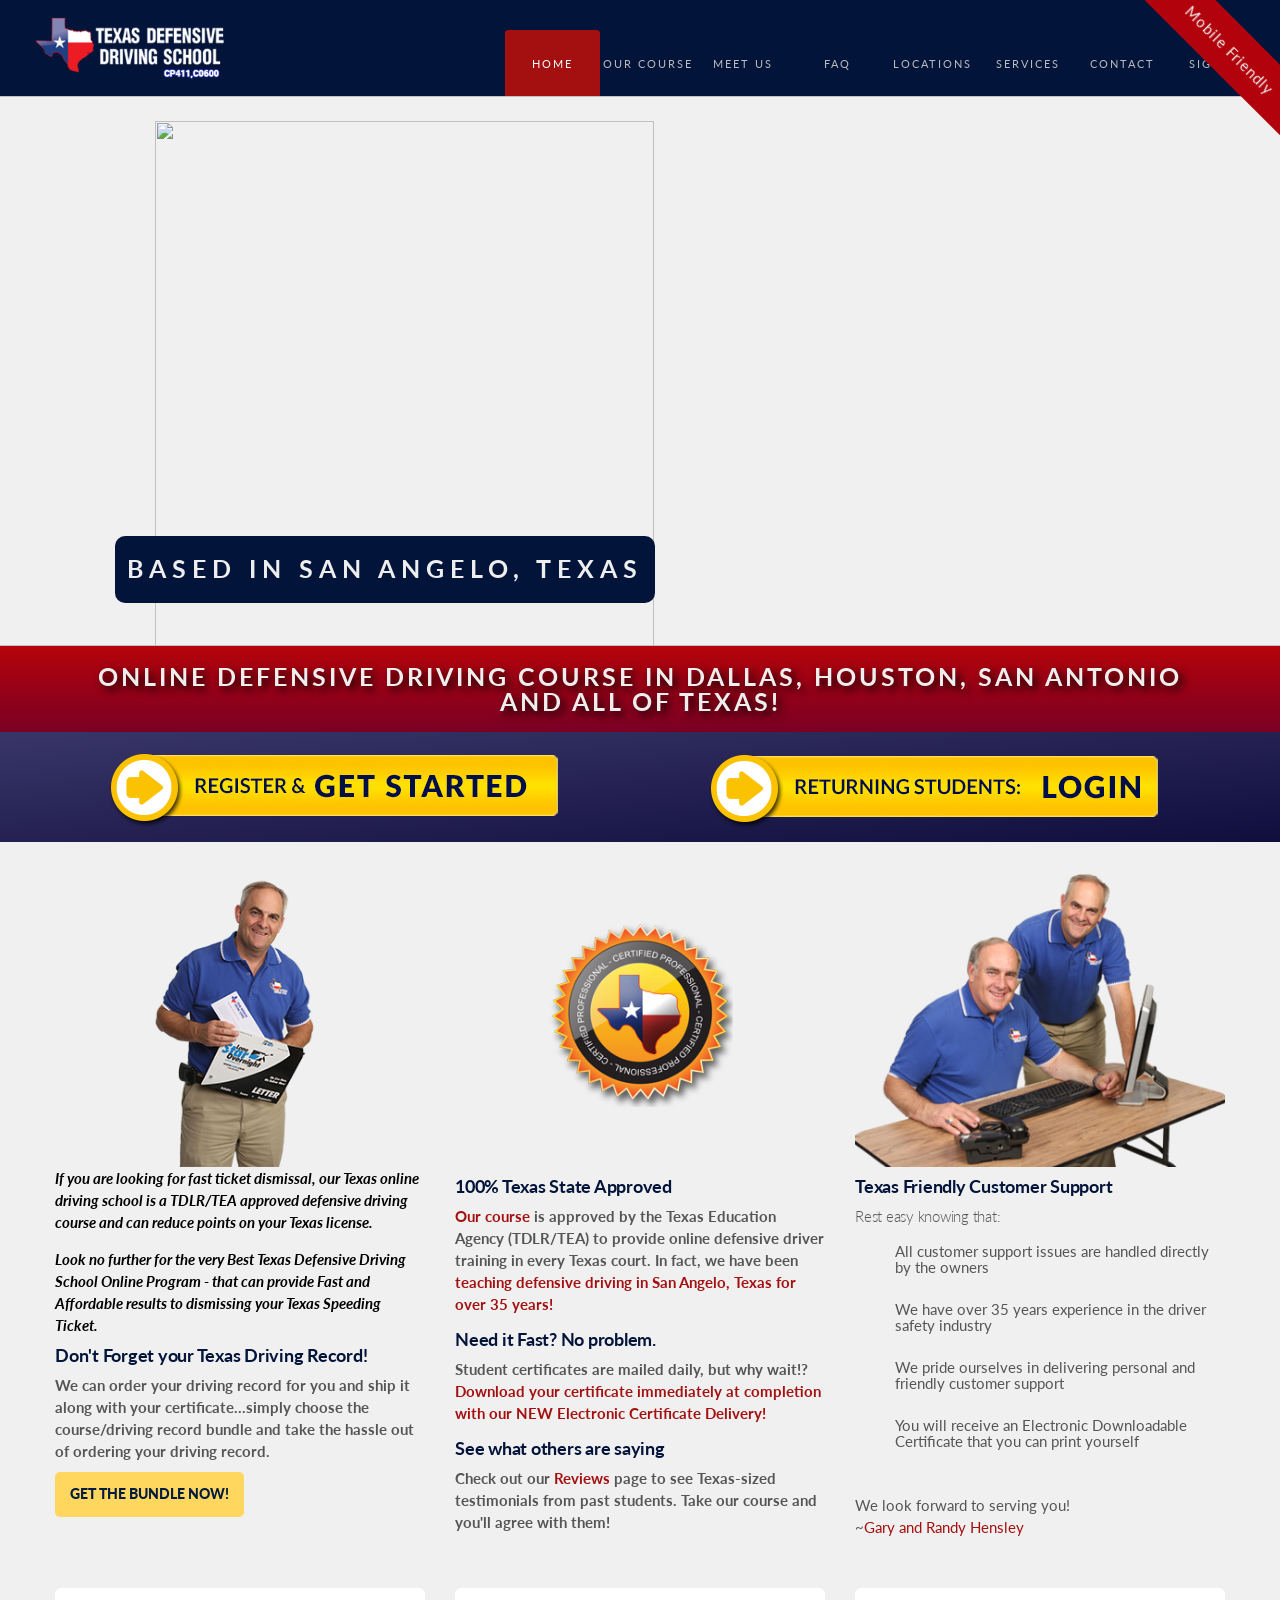
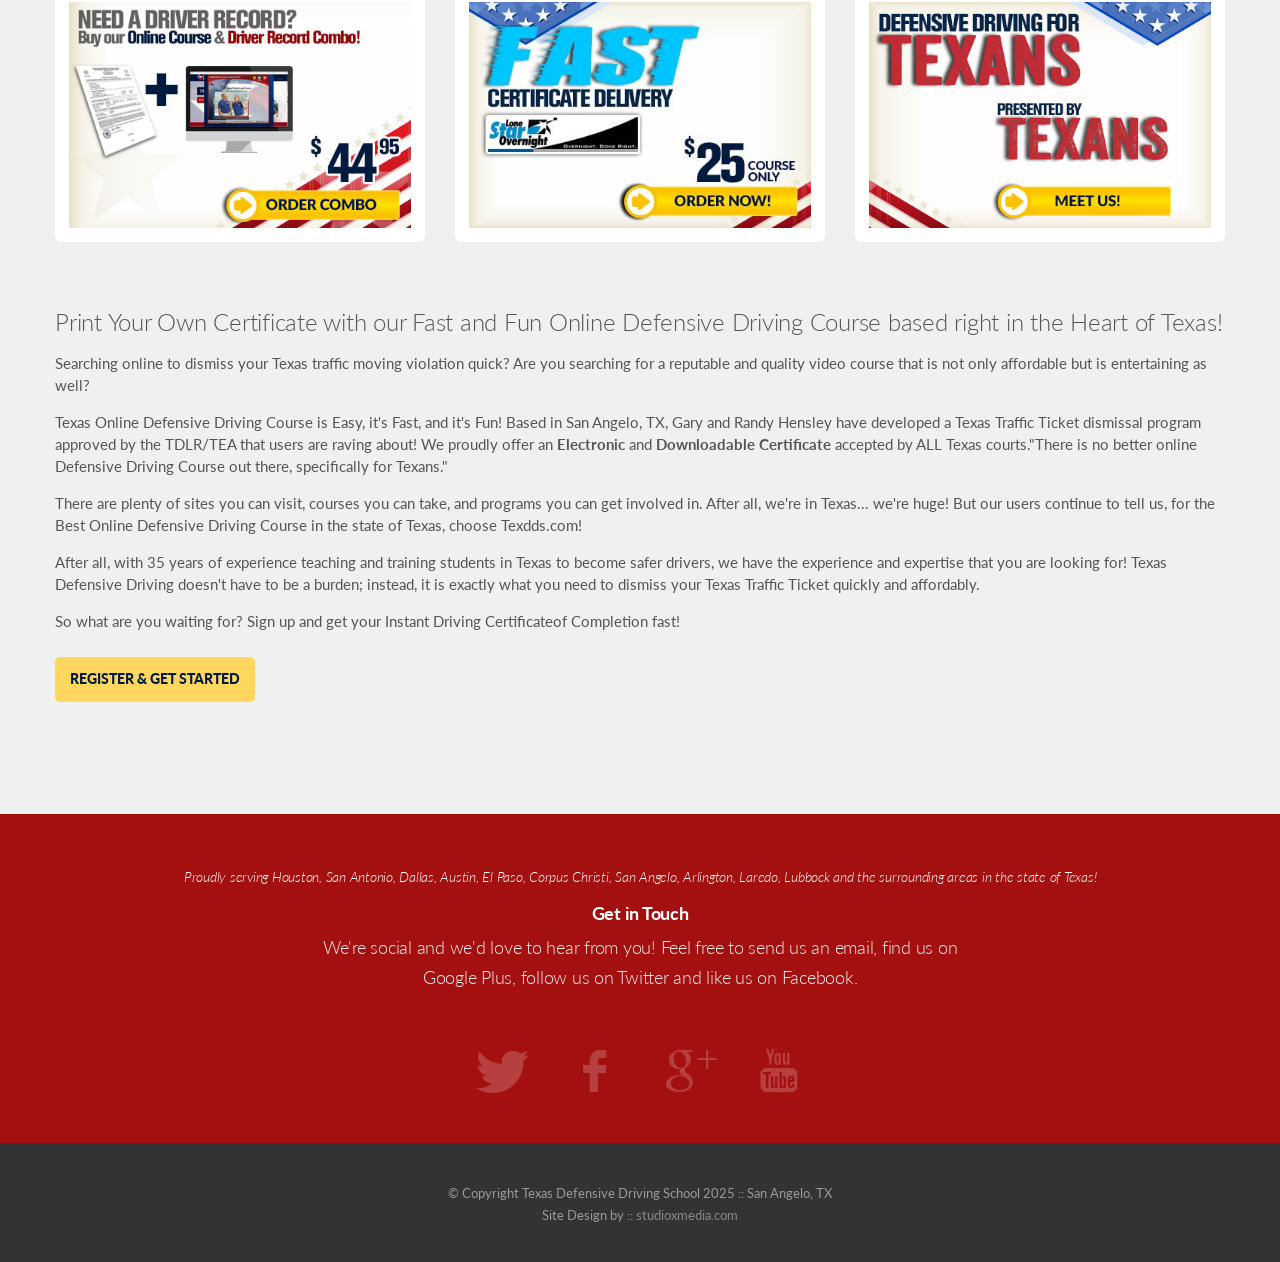
==== commit 1c13a272: "Update index.html" ====
--- a/index.html
+++ b/index.html
@@ -308,8 +308,6 @@
 <!----------------------------------------------------------------------------------------------------------------------------------------------------------------------------->
 
 <!-- REVOLUTION SLIDER -->
-<div id="rev-slider-wrapper">	<!-- Dedicated container that resets Bootstrap rules inside -->
-
 <div class="fullwidthbanner-container" style="overflow: visible;">
   <div class="fullwidthbanner revslider-initialised tp-simpleresponsive" id="revslider-923" style="height: 602px;">
     <ul style="display: block; overflow: hidden; width: 100%; height: 100%; max-height: 550px;">
@@ -331,21 +329,13 @@
                 <h3 class="rev-title2 big bold ">Instant Certificate!</h3>
             </div>
 
-            <!-- RandyPointing (left) -->
+            <!-- Caption -->
             <div class="tp-caption lfl start" data-x="left" data-y="35" data-speed="1000" data-start="2600" data-easing="easeOutExpo" style="transform: scale(1) rotate(0deg); opacity: 1; left: -559px; top: 35px; visibility: visible;">
                 <img src="Texas%20Online%20Defensive%20Driving%20School,%20TEA%20Approved_files/RandyPointing.png" alt="" style="width: 499px; height: 570px;">
             </div>
             <div class="tp-caption lfl start" data-x="75" data-y="260" data-speed="800" data-start="3500" data-easing="easeOutExpo" style="transform: scale(1) rotate(0deg); opacity: 1; left: -466px; top: 260px; visibility: visible;">
                 <img src="Texas%20Online%20Defensive%20Driving%20School,%20TEA%20Approved_files/TEA-Approved-Online-Ticket-Dismissal.png" alt="" style="width: 406px; height: 274px;">
             </div>
-
-			<!-- Texas A&M Student (right) -->
-		    <div class="tp-caption lfr start"
-		         data-x="center" data-hoffset="180" data-y="35"
-		         data-speed="1000" data-start="2600" data-easing="easeOutExpo"
-		         style="transform:scale(1,1); opacity:1; right:0 !important; top:100px !important;">
-		        <img src="assets/images/texas_a_and_m_student-800.png" alt="" style="width:499px; height:570px;">
-		    </div>
 
             <!-- Caption -->
             <div class="tp-caption lfl start" data-x="715" data-y="400" data-speed="800" data-start="4000" data-easing="easeOutExpo" style="transform: scale(1) rotate(0deg); opacity: 1; left: -514px; top: 400px; visibility: visible;">
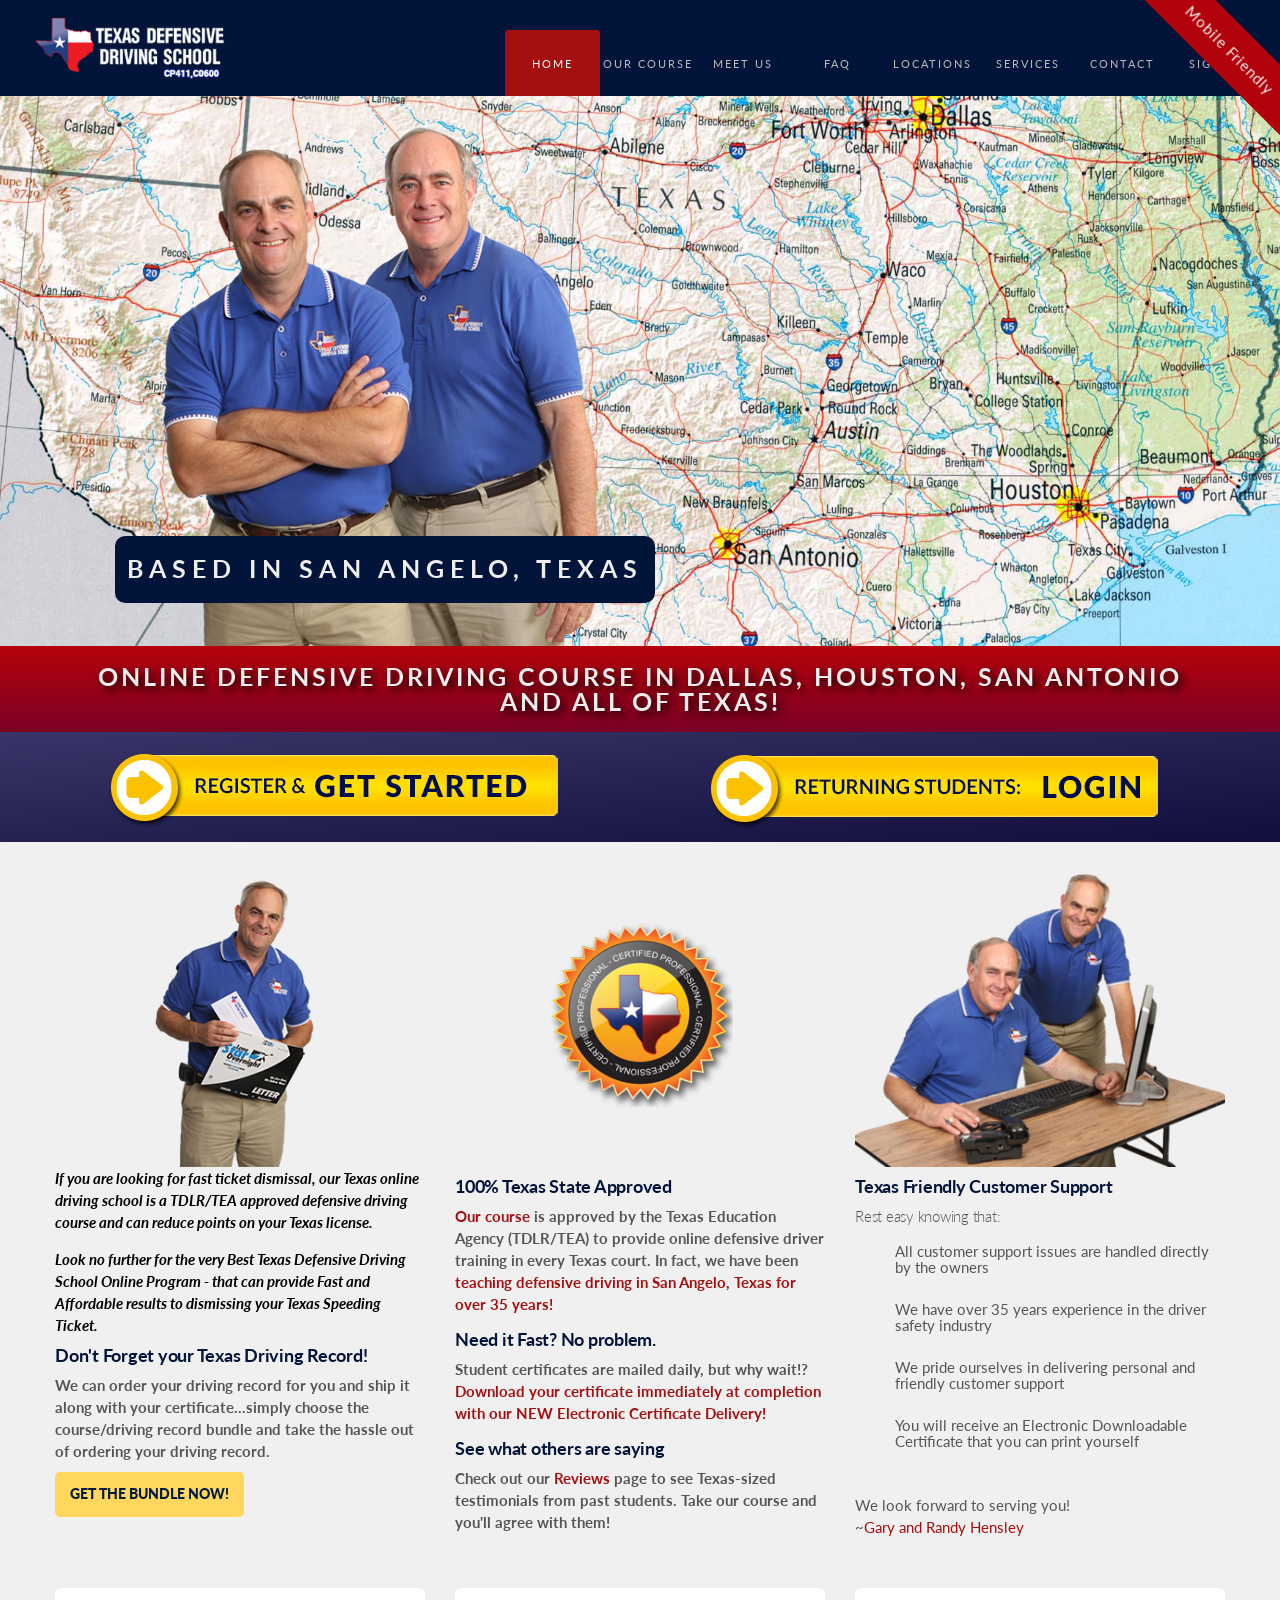
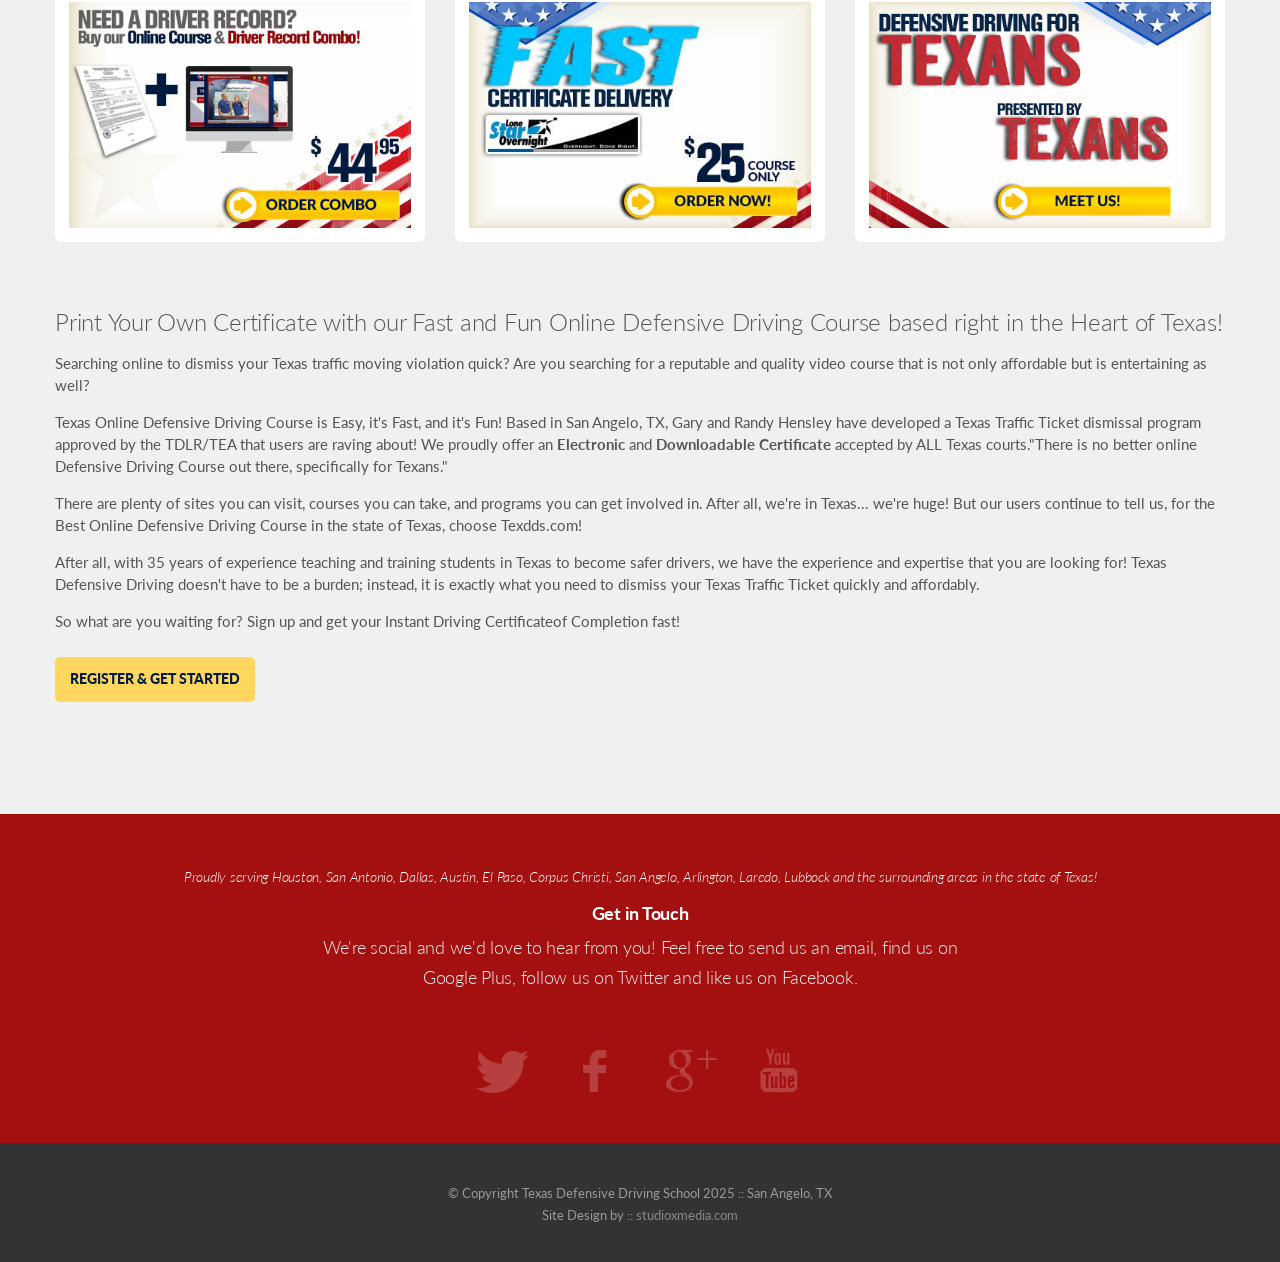
==== commit 9baba097: "Update index.html" ====
--- a/index.html
+++ b/index.html
@@ -314,7 +314,7 @@
 
         <!-- Slide 1 -->
         <li data-transition="slidedown" style="width: 100%; height: 100%; overflow: hidden; visibility: visible; left: 0px; top: 0px; z-index: 18; opacity: 1;">
-            <div class="slotholder"><img src="Texas%20Online%20Defensive%20Driving%20School,%20TEA%20Approved_files/roadway.jpg" alt="" class="defaultimg" style="width: 1408px; height: 550px; position: absolute; left: -64px; top: 0px; opacity: 0;"></div>
+            <div class="slotholder"><img src="assets/images/roadway.jpg" alt="" class="defaultimg" style="width: 1408px; height: 550px; position: absolute; left: -64px; top: 0px; opacity: 0;"></div>
 
             <!-- Caption -->
             <div class="caption lfl stl bold bg rev-left tp-caption start" data-x="right" data-y="60" data-speed="800" data-start="800" data-easing="easeOutExpo" style="font-size: 15px; padding: 18px 22px 22px; margin: 0px 0px 0px 20px; border-width: 0px; line-height: 20px; white-space: nowrap; min-width: 0px; min-height: 0px; transform: scale(1) rotate(0deg); opacity: 0; left: 369px; top: 60px; visibility: visible;">
@@ -331,15 +331,15 @@
 
             <!-- Caption -->
             <div class="tp-caption lfl start" data-x="left" data-y="35" data-speed="1000" data-start="2600" data-easing="easeOutExpo" style="transform: scale(1) rotate(0deg); opacity: 1; left: -559px; top: 35px; visibility: visible;">
-                <img src="Texas%20Online%20Defensive%20Driving%20School,%20TEA%20Approved_files/RandyPointing.png" alt="" style="width: 499px; height: 570px;">
+                <img src="assets/images/RandyPointing.png" alt="" style="width: 499px; height: 570px;">
             </div>
             <div class="tp-caption lfl start" data-x="75" data-y="260" data-speed="800" data-start="3500" data-easing="easeOutExpo" style="transform: scale(1) rotate(0deg); opacity: 1; left: -466px; top: 260px; visibility: visible;">
-                <img src="Texas%20Online%20Defensive%20Driving%20School,%20TEA%20Approved_files/TEA-Approved-Online-Ticket-Dismissal.png" alt="" style="width: 406px; height: 274px;">
+                <img src="assets/images/TEA-Approved-Online-Ticket-Dismissal.png" alt="" style="width: 406px; height: 274px;">
             </div>
 
             <!-- Caption -->
             <div class="tp-caption lfl start" data-x="715" data-y="400" data-speed="800" data-start="4000" data-easing="easeOutExpo" style="transform: scale(1) rotate(0deg); opacity: 1; left: -514px; top: 400px; visibility: visible;">
-                <a target="_blank" href="https://stg.texdds.com/"><img src="Texas%20Online%20Defensive%20Driving%20School,%20TEA%20Approved_files/btn_only25.png" alt="" style="width: 454px; height: 85px;"></a>
+                <a target="_blank" href="https://stg.texdds.com/"><img src="assets/images/btn_only25.png" alt="" style="width: 454px; height: 85px;"></a>
             </div>
         </li>
 
@@ -347,11 +347,11 @@
 
         <!-- Slide 2 -->
         <li data-transition="slidedown" style="width: 100%; height: 100%; overflow: hidden; visibility: visible; left: 0px; top: 0px; z-index: 20; opacity: 1;">
-            <div class="slotholder"><img src="Texas%20Online%20Defensive%20Driving%20School,%20TEA%20Approved_files/slider_TexasState.jpg" alt="" class="defaultimg" style="width: 1408px; height: 550px; position: absolute; left: -64px; top: 0px; opacity: 1;"></div>
+            <div class="slotholder"><img src="assets/images/slider_TexasState.jpg" alt="" class="defaultimg" style="width: 1408px; height: 550px; position: absolute; left: -64px; top: 0px; opacity: 1;"></div>
          
 			<!-- Caption -->
             <div class="tp-caption lfl start" data-x="100" data-y="25" data-speed="1000" data-start="800" data-easing="easeOutExpo" style="transform: scale(1) rotate(0deg); opacity: 1; left: 155px; top: 25px; visibility: visible;">
-                <img src="Texas%20Online%20Defensive%20Driving%20School,%20TEA%20Approved_files/RandyAndGaryStanding.png" alt="" style="width: 499px; height: 570px;">
+                <img src="assets/images/RandyAndGaryStanding.png" alt="" style="width: 499px; height: 570px;">
             </div>
 
             <!-- Caption -->
@@ -371,11 +371,11 @@
 
         <!-- Slide 3 -->
         <li data-transition="slideleft" style="width: 100%; height: 100%; overflow: hidden;">
-            <div class="slotholder"><img src="Texas%20Online%20Defensive%20Driving%20School,%20TEA%20Approved_files/topFlag.jpg" alt="" class="defaultimg" style="width: 1408px; height: 550px; position: absolute; left: -64px; top: 0px; opacity: 0;"></div>
+            <div class="slotholder"><img src="assets/images/topFlag.jpg" alt="" class="defaultimg" style="width: 1408px; height: 550px; position: absolute; left: -64px; top: 0px; opacity: 0;"></div>
       
 			<!-- Caption -->
             <div class="tp-caption lfl start" data-x="right" data-y="230" data-speed="1000" data-start="1800" data-easing="easeOutExpo">
-                <img src="Texas%20Online%20Defensive%20Driving%20School,%20TEA%20Approved_files/GaryByDeskStarlane.png" alt="">
+                <img src="assets/images/GaryByDeskStarlane.png" alt="">
             </div>
           
 			<!-- Caption -->
@@ -383,7 +383,7 @@
                 <h3 class="rev-title big bold">Texas Friendly Customer Support</h3>
             </div>
             <div class="tp-caption lfl start" data-x="500" data-y="240" data-speed="800" data-start="2300" data-easing="easeOutExpo">
-                <img src="Texas%20Online%20Defensive%20Driving%20School,%20TEA%20Approved_files/30yrAnniversaryLogo.png" alt="">
+                <img src="assets/images/30yrAnniversaryLogo.png" alt="">
             </div>
             <div class="caption lfl stl bold bg2 rev-left tp-caption start" data-x="left" data-y="160" data-speed="800" data-start="1000" data-easing="easeOutExpo">
                 <h3 class="rev-title2 big bold">Straight from the Owners</h3>
@@ -393,31 +393,31 @@
 
         <!-- Slide 4 -->
         <li data-transition="slideleft" style="width: 100%; height: 100%; overflow: hidden; visibility: visible; left: 0px; top: 0px; z-index: 18; opacity: 0;">
-            <div class="slotholder"><img src="Texas%20Online%20Defensive%20Driving%20School,%20TEA%20Approved_files/slider1.jpg" alt="" class="defaultimg" style="width: 1408px; height: 550px; position: absolute; left: -64px; top: 0px; opacity: 0;"></div>
+            <div class="slotholder"><img src="assets/images/slider1.jpg" alt="" class="defaultimg" style="width: 1408px; height: 550px; position: absolute; left: -64px; top: 0px; opacity: 0;"></div>
           
 			<!-- Caption -->
             <div class="tp-caption lfl start" data-x="right" data-y="-30" data-speed="1000" data-start="800" data-easing="easeOutExpo" style="left: -746px;">
-                <img src="Texas%20Online%20Defensive%20Driving%20School,%20TEA%20Approved_files/iMac.png" alt="">
+                <img src="assets/images/iMac.png" alt="">
             </div>
 
             <!-- Caption -->
             <div class="caption lfl stl tp-caption start" data-x="20" data-y="55" data-speed="800" data-start="700" data-easing="easeOutExpo" style="opacity: 0; left: -50px; top: 0px;">
-                <h2 class="rev-title big white"><img src="Texas%20Online%20Defensive%20Driving%20School,%20TEA%20Approved_files/slider_text1.png" alt=""></h2>
+                <h2 class="rev-title big white"><img src="assets/images/slider_text1.png" alt=""></h2>
             </div>
 
             <!-- Caption -->
             <div class="caption lfl stl rev-left tp-caption start" data-x="left" data-y="230" data-speed="800" data-start="1100" data-easing="easeOutExpo" style="opacity: 0; left: -50px; top: 0px;">
-                <img src="Texas%20Online%20Defensive%20Driving%20School,%20TEA%20Approved_files/slider_text2.png" alt="">
+                <img src="assets/images/slider_text2.png" alt="">
             </div>
 
             <!-- Caption -->
             <div class="caption sfb stb rev-left tp-caption start" data-x="left" data-y="380" data-speed="1100" data-start="1500" data-easing="easeOutExpo" style="opacity: 0; left: 0px; top: 50px;">
-                <img src="Texas%20Online%20Defensive%20Driving%20School,%20TEA%20Approved_files/slider_text3.png" alt="">
+                <img src="assets/images/slider_text3.png" alt="">
             </div>
 			
             <!-- Caption -->
             <div class="tp-caption lfl start" data-x="600" data-y="440" data-speed="800" data-start="1800" data-easing="easeOutExpo" style="left: -514px;">
-                <a target="_blank" href="https://stg.texdds.com/"><img src="Texas%20Online%20Defensive%20Driving%20School,%20TEA%20Approved_files/btn-getItDone.png" alt=""></a>
+                <a target="_blank" href="https://stg.texdds.com/"><img src="assets/images/btn-getItDone.png" alt=""></a>
             </div>
         </li>
     </ul>
@@ -612,6 +612,17 @@
 <!--//end-->
 
 	<!-- ------------------------------------------------------------------------------------------------------------------------------ -->
+															<!-- SCRIPTS -->
+<!-- Core JS -->
+<script src="assets/js/bootstrap.min.js"></script>
+<script src="assets/js/jquery.themepunch.plugins.min.js"></script>
+<script src="assets/js/jquery.themepunch.revolution.min.js"></script>
+<script type="text/javascript" src="assets/js/jquery.prettyPhoto.js"></script>
+<script src="assets/js/jquery.touchSwipe.min.js"></script>
+<script src="assets/js/jquery.mousewheel.min.js"></script>
+<script type="text/javascript" src="assets/js/scripts.js"></script>
+
+		<!-- ------------------------------------------------------------------------------------------------------------------------------ -->
 <!--//superfish-->
 <script src="assets/js/superfish.js"></script>
 
@@ -646,16 +657,4 @@
 
 </script>
 
-	<!-- ------------------------------------------------------------------------------------------------------------------------------ -->
-															<!-- SCRIPTS -->
-<!-- Core JS -->
-<script src="assets/js/bootstrap.min.js"></script>
-<script src="assets/js/jquery.themepunch.plugins.min.js"></script>
-<script src="assets/js/jquery.themepunch.revolution.min.js"></script>
-<script type="text/javascript" src="assets/js/jquery.prettyPhoto.js"></script>
-<script src="assets/js/jquery.touchSwipe.min.js"></script>
-<script src="assets/js/jquery.mousewheel.min.js"></script>
-<script type="text/javascript" src="assets/js/scripts.js"></script>
-
-
 </body></html>
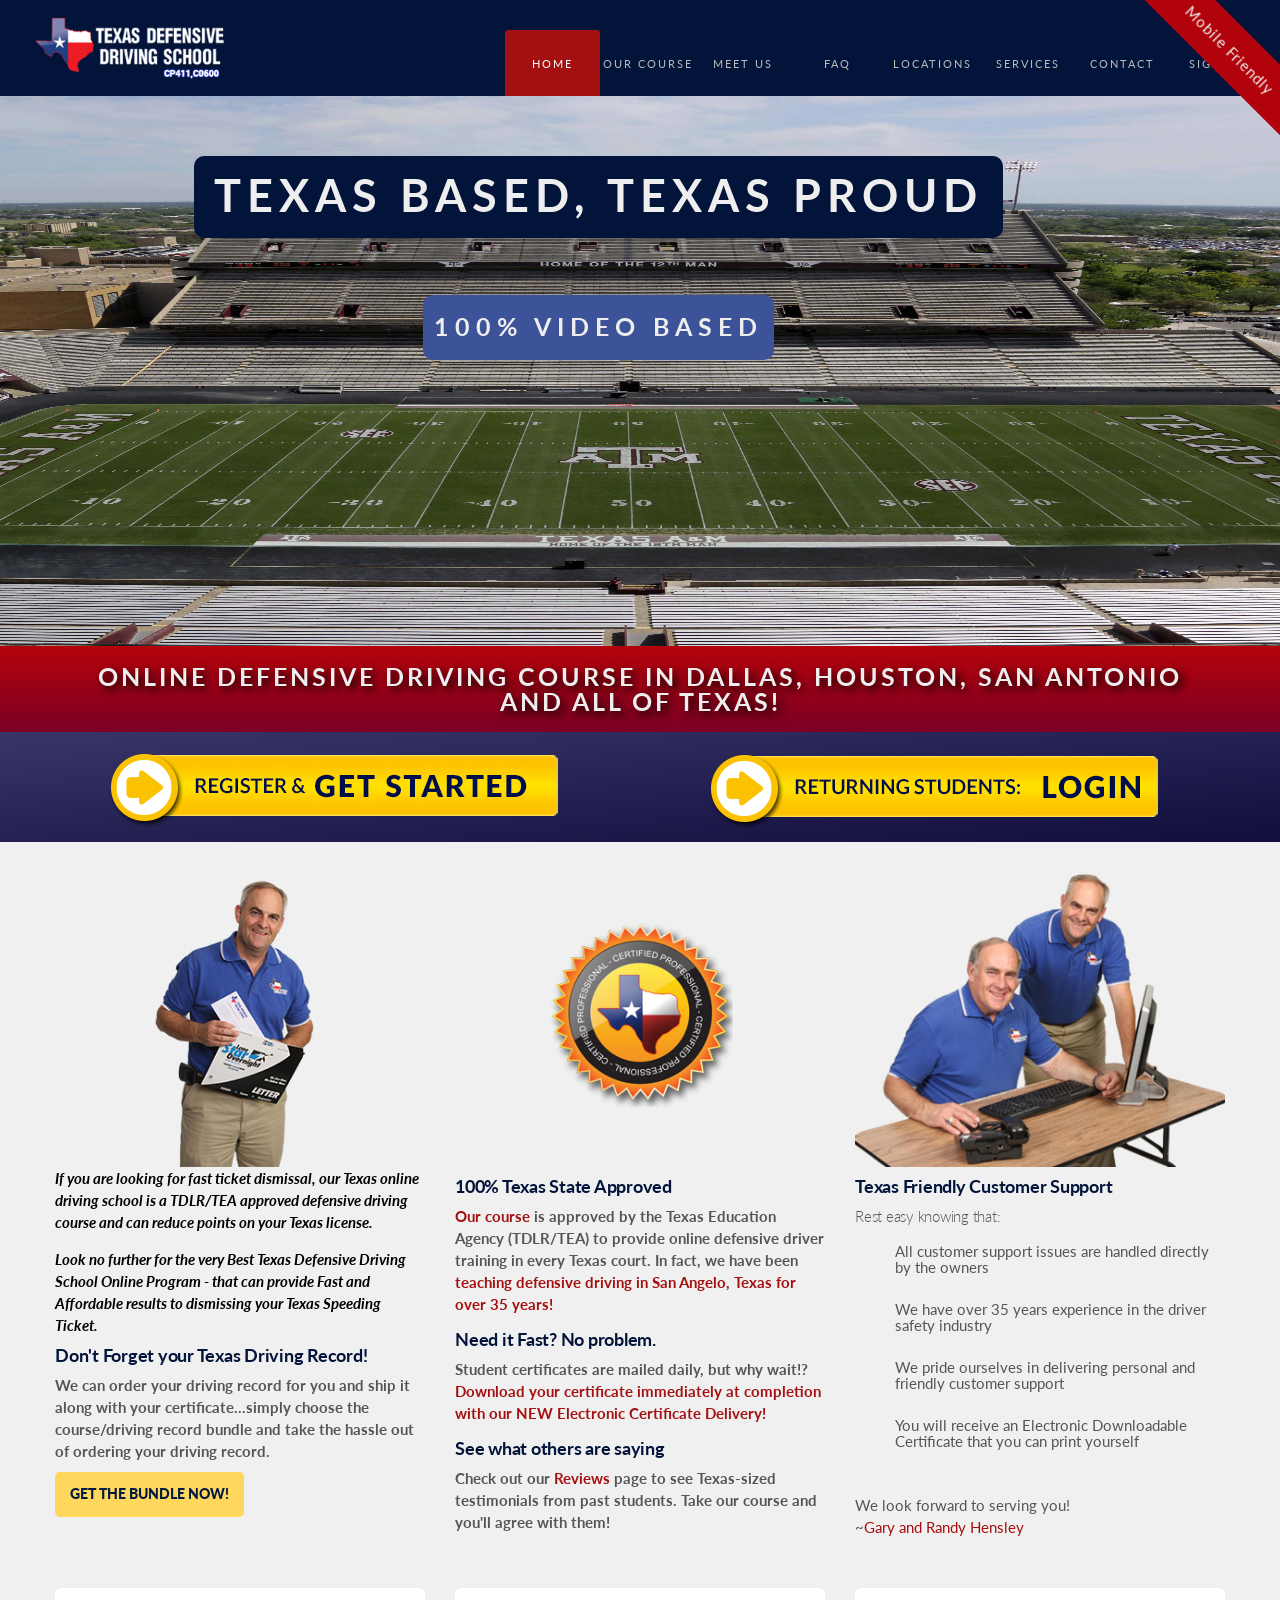
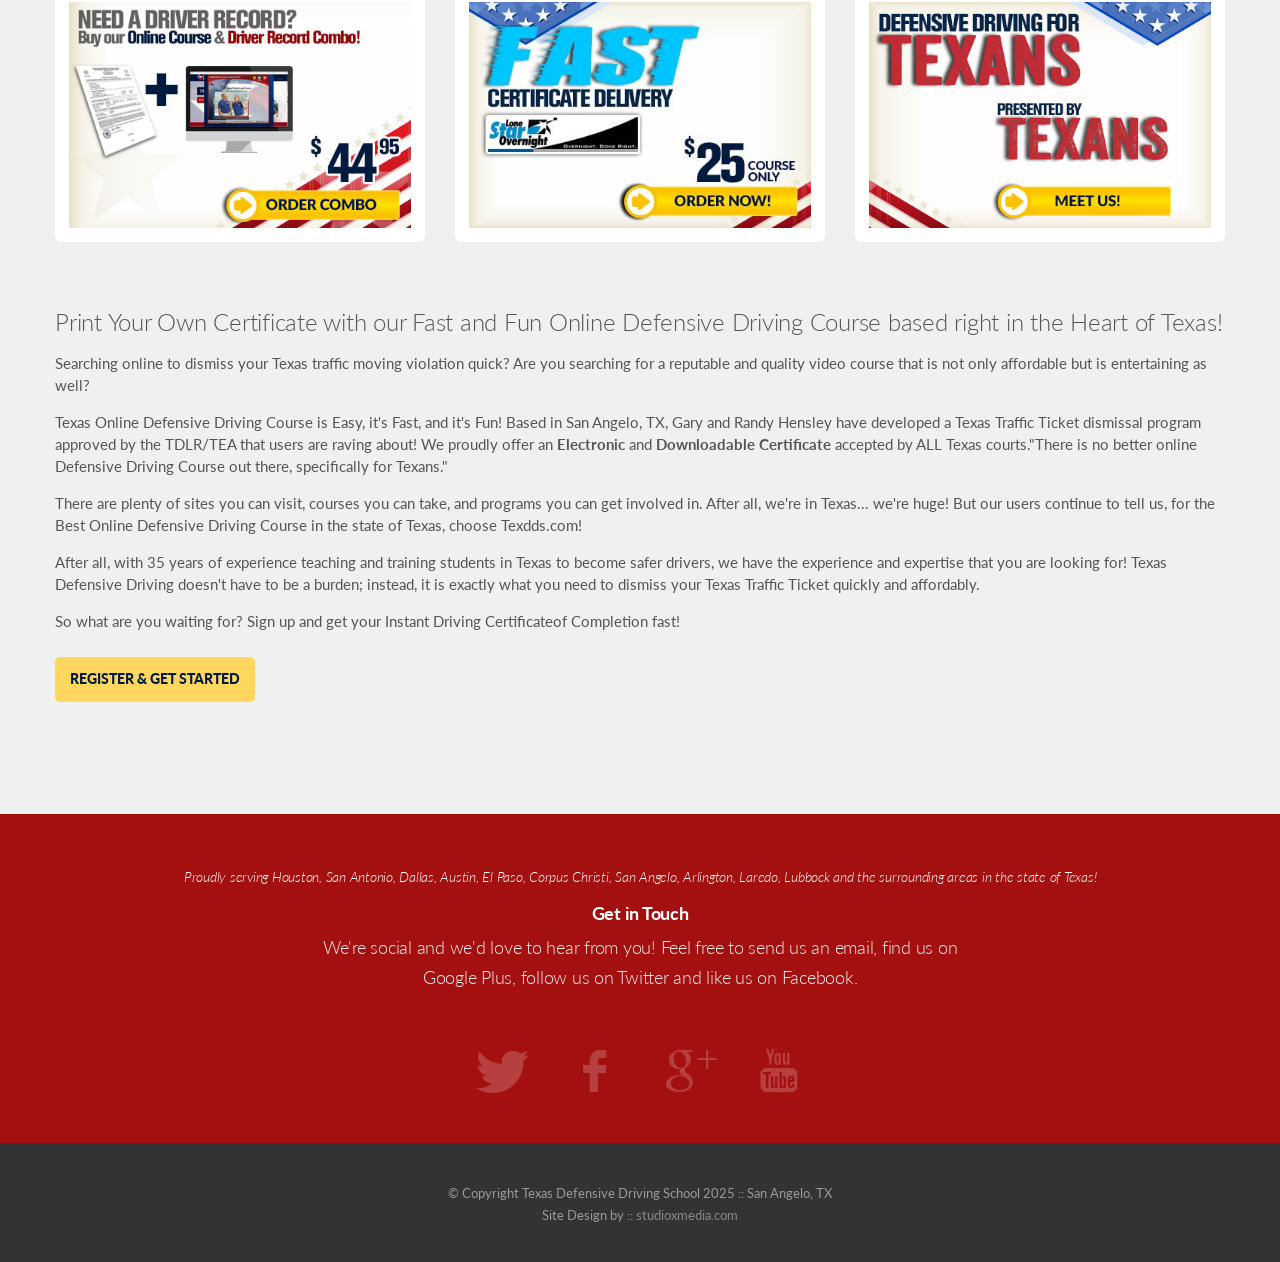
==== commit 08d4c583: "Rename index(10).html to index.html" ====
--- a/index.html
+++ b/index.html
@@ -1,29 +1,27 @@
-<!-- Declare document as HTML, set language to English -->
 <!DOCTYPE html>
-
-<!-- Specify character encoding for text rendering -->
+<!-- saved from url=(0023)https://www.texdds.com/ -->
 <html lang="en"><head><meta http-equiv="Content-Type" content="text/html; charset=UTF-8">
 
-<!-- Set browser tab title -->
+
+
   <title>Texas Online Defensive Driving School, TEA Approved</title>
-<!-- Link to Google+ page -->
   <link rel="publisher" href="https://plus.google.com/+TexasDefensiveDrivingSchoolSanAngelo">
-<!-- Verify site ownership -->
   <meta name="google-site-verification" content="AwCcXq6aH6xkC4ItemyPBFER7kC_ZbroxWNhVE1p0zk">
-<!-- Ensure responsive design for mobile devices -->
+
   <meta name="viewport" content="width=device-width, initial-scale=1.0">
-	
-<!-- SEO-related tags -->
+
   <meta name="description" content="">
+
   <meta name="keywords" content="Texas Defensive Driving School, Driving School Texas, Texas approved defensive driving school, Texas online defensive driving school,  Defensive Driving Texas, Online driving school, National Defensive Driving, Defensive driving near me, Texas Defensive Driving, Traffic School Texas">
+
   <meta name="author" content="">
 
-	<!-- -------------------------------------------------------------------------------------------------------------- -->
+
+
 <!-- Google Fonts -->
-	<!-- Load Lato font in various weights -->
 <link href="https://fonts.googleapis.com/css?family=Lato:300,400,700&display=swap" rel="stylesheet" type="text/css">
 
-<!-- Core CSS stylesheets (layout, icons, photo galleries, social buttons and other UI components) -->
+<!-- Core CSS -->
 <link href="assets/css/bootstrap.css" rel="stylesheet">
 <link href="assets/css/font-awesome.min.css" rel="stylesheet">
 <link href="assets/css/theme.css" rel="stylesheet">
@@ -32,17 +30,14 @@
 <link href="assets/css/settings.css" rel="stylesheet">
 <link href="assets/css/google-places.css" rel="stylesheet">
 
-<!-- Custom styles that override defaults from other CSS files -->
+<!-- override or custom CSS -->
 <link href="assets/css/override.css" rel="stylesheet" type="text/css">
 
-<!-- Load jQuery for DOM manipulation and event handling -->
+<!-- jQuery -->
 <script src="assets/js/jquery.min.js"></script>
 
-	<!-- ----------------------------------------------------------------------------- -->
-							<!-- Inline CSS Styles -->
 <style>
 
-/* Styles review boxes with white background, red border and rounded corners */
 .review-item {
     background: white;
 	white-space:normal !important;
@@ -50,17 +45,16 @@
 	border-radius: 25px;
 }
 
-/* Ensure banner elements are visible */
 .fullwidthbanner ul {
     visibility: visible !important;
 }
 
-/* Set white background for tile elements */
     .tile{
+
         background-color: #fff;
+
     }
-
-/* Create diagonal ribbon effect for promotional tags */
+	
 .corner-ribbon{
   width: 200px;
   background: #e43;
@@ -76,7 +70,6 @@
   z-index: 999;
 }
 
-/* Modify position, shadow and color */
 .corner-ribbon.sticky{
   position: fixed;
 }
@@ -96,21 +89,19 @@
 .corner-ribbon.red{background: #B2030C;}
 
 </style>
-	
-	<!-- ----------------------------------------------------------------------- -->
-						<!-- Legacy Browser Support -->
-<!-- Conditional comments for older versions of Internet Explorer -->
-		<!-- Add HTML support for IE<9, load IE7-compatible Font Awesome styles -->
-	
+
   <!--[if lt IE 9]>
+
   <script src="https://html5shim.googlecode.com/svn/trunk/html5.js"></script>
+
   <![endif]-->
 
   <!--[if IE 7]>
+
   <link rel="stylesheet" href="css/font-awesome-ie7.min.css">
+
   <![endif]-->
-
-	<!-- Styles for fixed-top banner, currently disabled -->
+  
 <!--<style>  
 html {margin-top:33px !important;}  
 * html body{margin-top: 33px !important;}  
@@ -123,7 +114,6 @@
    z-index:998;  
    width:100%;  
 }  
-	
 #fixed-top{  
    width:984px;  
    position:relative;  
@@ -135,45 +125,36 @@
    font-size: 18px;  
    text-align:center;  
 }  
-	
 </style> -->
-
-	<!-- ------------------------------------------------------------------------------------------------ -->
-<!-- Google Tag Manager -->
-	<!--Load GTM asynchronously, initialize dataLayer and insert GTM script into page, track analytics-->
+    <!-- Google Tag Manager -->
 <script>(function(w,d,s,l,i){w[l]=w[l]||[];w[l].push({'gtm.start':
             new Date().getTime(),event:'gtm.js'});var f=d.getElementsByTagName(s)[0],
         j=d.createElement(s),dl=l!='dataLayer'?'&l='+l:'';j.async=true;j.src=
         'https://www.googletagmanager.com/gtm.js?id='+i+dl;f.parentNode.insertBefore(j,f);
     })(window,document,'script','dataLayer','GTM-M2BJP68W');</script>
 <!-- End Google Tag Manager -->
-
-	<!----------------------------------------------------------------------------------------------------->
-	
 </head>
 
+
+
 <body>
 
-	<!----------------------------------------------------------------------------------------------------->
-											<!--header-->
+<!--header-->
+
+
 <!-- Google Tag Manager (noscript) -->
-	<!--Ensure GTM still works for users with JavaScript disabled, embedds hidden iframe-->
 <noscript><iframe src="https://www.googletagmanager.com/ns.html?id=GTM-M2BJP68W"
                   height="0" width="0" style="display:none;visibility:hidden"></iframe></noscript>
 <!-- End Google Tag Manager (noscript) -->
 
 
-<!--Load another FontAwesome stylesheet, add 2nd Google site verification token-->
+
 <link rel="stylesheet" href="assets/css/font-awesome(1).min.css">
 <meta name="google-site-verification" content="Qs6uUewlyPd18_u3_4SBfNvY87MsDQkQk5KElK5hguc">
 
-	<!----------------------------------------------------------------------------------------------------->
-
-										<!--Main Dropdown Styles-->
-	
+
 <style>
-	
-/* White background, dark blue text, rounded corners, hover effects and smooth transitions for hover interactions */
+
 .menu_wrap .nav ul {
     background: #fff !important;
 	color: #03143A;
@@ -216,11 +197,7 @@
     transition: all 0.2s ease-in;
 }
 
-	/* ---------------------------------------------------------------------------------------------------------------------------------------------------------------------- */
-
 /*--- DROPDOWN ---*/
-	/* Target Superfish jQuery plugin classes (sf-menu) for dropdown behavior, hide submenus off-screen until hovered and add hover effects/styling for UX */
-	
 .nav sf-menu ul {
     background-color: #fff; /* Adding a background makes the dropdown work properly in IE7+. Make this as close to your page's background as possible (i.e. white page == white background). */
     background: rgba(255,255,255,0); /* But! Let's make the background fully transparent where we can, we don't actually want to see it if we can help it... */
@@ -250,18 +227,13 @@
 }
 </style>
 
-	<!--------------------------------------------------------------------------------------------------------------------------------------->
-  <!--Display site logo with link to homepage-->
 <div class="header">
   <!--logo-->
   <div class="container">
     <div class="logo">
       <a href="https://www.texdds.com/index.php"><img style="width: 220px; margin-top: 10px;" src="assets/images/TXDDS_logo.png" alt=""></a>
     </div>
-	  
     <!--menu-->
-	    <!--Unordered list (<ul>) for main navigation links, nested <ul> for dropdowns under "Services", each <li> links to different page/service
-	  		<select> dropdown to provide mobile-friendly navigation alternative -->
     <nav id="main_menu">
       <div class="menu_wrap">
         <ul class="nav sf-menu sf-js-enabled sf-arrows">
@@ -272,7 +244,6 @@
           <li class="last"><a href="https://www.texdds.com/texas_driving_school_online.php">Locations</a></li>
           <li class=""><a href="https://texdds.com/articles/" class="sf-with-ul">Services</a>
             <ul style="display: none;">
-				
             <li><a href="https://stg.texdds.com/"><i class="fa fa-star fa-spin" style="color:#A40F0F;" aria-hidden="true"></i>  $25 Texas Ticket Dismissal</a></li>
 
             <li><a href="https://stg.texdds.com/">Ticket Dismissal / Driver Record Bundle</a></li>
@@ -280,6 +251,7 @@
             <li><a href="https://stg.texdds.com/">Texas Insurance Discount</a></li>
             
             <li><a href="https://texdds.com/texas_drivers_education">Texas Drivers Education Course</a></li>
+
 
             </ul></li>
           <li class=""><a href="https://www.texdds.com/texas_approved_online_traffic_school.php">Contact</a></li>
@@ -291,8 +263,6 @@
   </div>
 </div>
 
-<!----------------------------------------------------------------------------------------------------------------------------------------------------------------------------->
-
 <!--//header-->
 
 <!--page-->
@@ -302,282 +272,576 @@
 </div>  
 </div> -->
 
-	<!--Display diagonal ribbon in top-right corner, style red, fixed (sticky) and top-right via previous CSS-->
 <div class="corner-ribbon top-right sticky red">Mobile Friendly</div>
 
-<!----------------------------------------------------------------------------------------------------------------------------------------------------------------------------->
-
+	
 <!-- REVOLUTION SLIDER -->
+
 <div class="fullwidthbanner-container" style="overflow: visible;">
-  <div class="fullwidthbanner revslider-initialised tp-simpleresponsive" id="revslider-923" style="height: 602px;">
+
+  <div class="fullwidthbanner" id="revslider-92" style="height: 591px;">
+
     <ul style="display: block; overflow: hidden; width: 100%; height: 100%; max-height: 550px;">
 
-        <!-- Slide 1 -->
+
+
+<!-- Slide 1 -->
+<li data-transition="slidedown" style="width:100%; height:100%; overflow:hidden; z-index:18; opacity:1;">
+
+    <!-- Background -->
+    <div class="slotholder">
+        <img src="assets/images/usp-ncaa-football_-texas-am-spring-game-1_1.webp" alt="" class="defaultimg" 
+             style="width:100%; height:550px; position:absolute; left:0; top:0; opacity:0;">
+    </div>
+
+    <!-- Captions (centered) -->
+    <div class="caption lfl stl bold bg rev-left tp-caption start"
+         data-x="center" data-hoffset="0" data-y="60"
+         data-speed="800" data-start="800" data-easing="easeOutExpo"
+         style="font-size:15px; padding:18px 22px 22px; transform:translateX(-50%); opacity:0;">
+        <h3 class="rev-title big bold">Texas Based, Texas Proud</h3>
+    </div>
+
+    <div class="caption lfl stl bold bg2 rev-left tp-caption start"
+         data-x="center" data-hoffset="0" data-y="180"
+         data-speed="800" data-start="1600" data-easing="easeOutExpo"
+         style="background-color:rgb(60,83,153); font-size:15px; padding:10px 12px 12px; transform:translateX(-50%); opacity:0;">
+        <h3 class="rev-title2 big bold">100% Video Based</h3>
+    </div>
+
+    <div class="caption lfl stl bold bg2 rev-left tp-caption start"
+         data-x="center" data-hoffset="0" data-y="260"
+         data-speed="800" data-start="2100" data-easing="easeOutExpo"
+         style="font-size:15px; padding:10px 12px 12px; transform:translateX(-50%); opacity:0;">
+        <h3 class="rev-title2 big bold">Instant Certificate!</h3>
+    </div>
+
+    <!-- Randy pointing (left) -->
+    <div class="tp-caption lfl start"
+         data-x="0" data-hoffset="0" data-y="35"
+         data-speed="1000" data-start="2600" data-easing="easeOutExpo"
+         style="transform:scale(1,1); opacity:1; left:0 !important; top:35px !important;">
+        <img src="assets/images/RandyPointing.png" alt="" style="width:499px; height:570px;">
+    </div>
+
+    <!-- TEA Approved Certificate (moves with Randy) -->
+    <div class="tp-caption lfl start"
+         data-x="0" data-hoffset="0" data-y="260"
+         data-speed="800" data-start="3500" data-easing="easeOutExpo"
+         style="transform:scale(1,1); opacity:1; left:0 !important; top:260px !important;">
+        <img src="assets/images/TEA-Approved-Online-Ticket-Dismissal.png" alt="" style="width:406px; height:274px;">
+    </div>
+
+    <!-- Texas A&M student (right) -->
+    <div class="tp-caption lfr start"
+         data-x="right" data-hoffset="0" data-y="35"
+         data-speed="1000" data-start="2600" data-easing="easeOutExpo"
+         style="transform:scale(1,1); opacity:1; right:0 !important; top:35px !important;">
+        <img src="assets/images/texas_a_and_m_student-800.png" alt="" style="width:499px; height:570px;">
+    </div>
+
+    <!-- $25 Button -->
+    <div class="tp-caption lfl start"
+         data-x="center" data-hoffset="0" data-y="400"
+         data-speed="800" data-start="4000" data-easing="easeOutExpo"
+         style="transform:scale(1,1); opacity:1;">
+        <a target="_blank" href="https://stg.texdds.com/">
+            <img src="assets/images/btn_only25.png" alt="" style="width:454px; height:85px;">
+        </a>
+    </div>
+
+</li>
+
+<!-- Responsive CSS -->
+<style>
+/* Adjust Randy, TEA certificate, and A&M student for smaller screens */
+@media (max-width: 1200px) {
+    .tp-caption img {
+        max-width: 80%;
+        height: auto;
+    }
+}
+
+@media (max-width: 768px) {
+    .tp-caption.lfl.start,
+    .tp-caption.lfr.start {
+        position: relative !important;
+        left: auto !important;
+        right: auto !important;
+        margin: 0 auto;
+        display: block;
+        text-align: center;
+    }
+
+    .tp-caption.lfl.start img,
+    .tp-caption.lfr.start img {
+        width: 70%;
+        height: auto;
+    }
+
+    /* Center TEA certificate below Randy */
+    .tp-caption.lfl.start + .tp-caption.lfl.start img {
+        margin-top: 20px;
+    }
+
+    /* Reduce captions size */
+    .caption h3 {
+        font-size: 14px;
+        line-height: 18px;
+    }
+
+    /* Center $25 button */
+    .tp-caption.lfl.start a img {
+        width: 80%;
+        height: auto;
+    }
+}
+</style>
+
+
+
+
+        <!-- Slide 2 -->
+
         <li data-transition="slidedown" style="width: 100%; height: 100%; overflow: hidden; visibility: visible; left: 0px; top: 0px; z-index: 18; opacity: 1;">
-            <div class="slotholder"><img src="assets/images/roadway.jpg" alt="" class="defaultimg" style="width: 1408px; height: 550px; position: absolute; left: -64px; top: 0px; opacity: 0;"></div>
+
+            <div class="slotholder"><img src="assets/images/slider_TexasState.jpg" alt="" class="defaultimg" style="width: 1408px; height: 550px; position: absolute; left: -75.5px; top: 0px; opacity: 0;"></div>
 
             <!-- Caption -->
-            <div class="caption lfl stl bold bg rev-left tp-caption start" data-x="right" data-y="60" data-speed="800" data-start="800" data-easing="easeOutExpo" style="font-size: 15px; padding: 18px 22px 22px; margin: 0px 0px 0px 20px; border-width: 0px; line-height: 20px; white-space: nowrap; min-width: 0px; min-height: 0px; transform: scale(1) rotate(0deg); opacity: 0; left: 369px; top: 60px; visibility: visible;">
-                <h3 class="rev-title big bold">Texas Based,Texas Proud</h3>
-            </div>
+
+            <div class="tp-caption lfl start" data-x="100" data-y="25" data-speed="1000" data-start="800" data-easing="easeOutExpo" style="transform: scale(1, 1) rotate(0deg); opacity: 1; left: -559px; top: 25px; visibility: visible;">
+
+                <img src="assets/images/RandyAndGaryStanding.png" alt="" style="width: 499px; height: 570px;">
+
+            </div>
+
+
 
             <!-- Caption -->
-            <div class="caption lfl stl bold bg2 rev-left tp-caption start" style="background-color: rgb(60, 83, 153); font-size: 15px; padding: 10px 12px 12px; margin: 20px 0px 0px 20px; border-width: 0px; line-height: 20px; white-space: nowrap; min-width: 0px; min-height: 0px; transform: scale(1) rotate(0deg); opacity: 0; left: 803px; top: 180px; visibility: visible;" data-x="right" data-y="180" data-speed="800" data-start="1600" data-easing="easeOutExpo">
-                <h3 class="rev-title2 big bold ">100% Video Based</h3>
-            </div>
-            <div class="caption lfl stl bold bg2  rev-left tp-caption start" data-x="right" data-y="260" data-speed="800" data-start="2100" data-easing="easeOutExpo" style="font-size: 15px; padding: 10px 12px 12px; margin: 20px 0px 0px 20px; border-width: 0px; line-height: 20px; white-space: nowrap; min-width: 0px; min-height: 0px; transform: scale(1) rotate(0deg); opacity: 0; left: 739px; top: 260px; visibility: visible;">
-                <h3 class="rev-title2 big bold ">Instant Certificate!</h3>
+
+            <div class="caption lfl stl bold bg2 rev-left tp-caption start" style="background-color: rgb(3, 20, 58); font-size: 15px; padding: 10px 12px 12px; margin: 20px 0px 0px 20px; border-width: 0px; line-height: 20px; white-space: nowrap; min-width: 0px; min-height: 0px; transform: scale(1, 1) rotate(0deg); opacity: 0; left: 33.5px; top: 420px; visibility: visible;" data-x="40" data-y="420" data-speed="800" data-start="1900" data-easing="easeOutExpo">
+
+                <h3 class="rev-title2 big bold">Based in San Angelo, Texas</h3>
+
             </div>
 
             <!-- Caption -->
-            <div class="tp-caption lfl start" data-x="left" data-y="35" data-speed="1000" data-start="2600" data-easing="easeOutExpo" style="transform: scale(1) rotate(0deg); opacity: 1; left: -559px; top: 35px; visibility: visible;">
-                <img src="assets/images/RandyPointing.png" alt="" style="width: 499px; height: 570px;">
-            </div>
-            <div class="tp-caption lfl start" data-x="75" data-y="260" data-speed="800" data-start="3500" data-easing="easeOutExpo" style="transform: scale(1) rotate(0deg); opacity: 1; left: -466px; top: 260px; visibility: visible;">
-                <img src="assets/images/TEA-Approved-Online-Ticket-Dismissal.png" alt="" style="width: 406px; height: 274px;">
-            </div>
+
+
+            <div class="caption fade fullscreenvideo tp-caption start" data-autoplay="false" data-speed="500" data-start="500" data-easing="easeOutBack" style="font-size: 15px; padding: 0px; margin: 0px; border-width: 0px; line-height: 20px; white-space: nowrap; min-width: 0px; min-height: 0px; opacity: 0; transform: scale(1, 1) rotate(0deg); display: block; visibility: visible;">
+
+
+
+
+       <!--        <iframe class="mainVideoHome" src="//player.vimeo.com/video/82205967?title=0&amp;byline=0&amp;portrait=0" width="500" height="366" frameborder="0" webkitallowfullscreen mozallowfullscreen allowfullscreen></iframe> <p><a href="https://vimeo.com/82205967">New Homepage Promo Test Drive</a> from <a href="https://vimeo.com/user15930506">Randy Hensley</a> on <a href="https://vimeo.com">Vimeo</a>.</p>
+
+<div style="width: 40% !important">
+<div id="google-reviews"></div>
+</div> -->
+
+          </div>
+
+
+        </li>
+
+
+
+
+
+        <!-- Slide 3 -->
+
+        <li data-transition="slideleft" style="width: 100%; height: 100%; overflow: hidden; visibility: visible; left: 0px; top: 0px; z-index: 18; opacity: 1;">
+
+            <div class="slotholder"><img src="assets/images/topFlag.jpg" alt="" class="defaultimg" style="width: 1408px; height: 550px; position: absolute; left: -75.5px; top: 0px; opacity: 0;"></div>
+
+
 
             <!-- Caption -->
-            <div class="tp-caption lfl start" data-x="715" data-y="400" data-speed="800" data-start="4000" data-easing="easeOutExpo" style="transform: scale(1) rotate(0deg); opacity: 1; left: -514px; top: 400px; visibility: visible;">
-                <a target="_blank" href="https://stg.texdds.com/"><img src="assets/images/btn_only25.png" alt="" style="width: 454px; height: 85px;"></a>
-            </div>
+
+            <div class="tp-caption lfl start" data-x="right" data-y="230" data-speed="1000" data-start="1800" data-easing="easeOutExpo" style="transform: scale(1, 1) rotate(0deg); opacity: 1; left: -560px; top: 230px; visibility: visible;">
+
+                <img src="assets/images/GaryByDeskStarlane.png" alt="" style="width: 500px; height: 319px;">
+
+            </div>
+
+
+
+            <!-- Caption -->
+
+            <div class="caption lfl stl bold bg rev-left tp-caption start" data-x="left" data-y="80" data-speed="800" data-start="500" data-easing="easeOutExpo" style="font-size: 15px; padding: 18px 22px 22px; margin: 0px 0px 0px 20px; border-width: 0px; line-height: 20px; white-space: nowrap; min-width: 0px; min-height: 0px; transform: scale(1, 1) rotate(0deg); opacity: 0; left: -6.5px; top: 80px; visibility: visible;">
+
+                <h3 class="rev-title big bold">Texas Friendly Customer Support</h3>
+
+            </div>
+
+
+
+            <div class="tp-caption lfl start" data-x="500" data-y="240" data-speed="800" data-start="2300" data-easing="easeOutExpo" style="transform: scale(1, 1) rotate(0deg); opacity: 1; left: -360px; top: 240px; visibility: visible;">
+
+                <img src="assets/images/30yrAnniversaryLogo.png" alt="" style="width: 300px; height: 316px;">
+
+            </div>
+
+
+
+            <div class="caption lfl stl bold bg2 rev-left tp-caption start" data-x="left" data-y="160" data-speed="800" data-start="1000" data-easing="easeOutExpo" style="font-size: 15px; padding: 10px 12px 12px; margin: 20px 0px 0px 20px; border-width: 0px; line-height: 20px; white-space: nowrap; min-width: 0px; min-height: 0px; transform: scale(1, 1) rotate(0deg); opacity: 0; left: -6.5px; top: 160px; visibility: visible;">
+
+                <h3 class="rev-title2 big bold">Straight from the Owners</h3>
+
+            </div>
+
         </li>
 
 
 
-        <!-- Slide 2 -->
-        <li data-transition="slidedown" style="width: 100%; height: 100%; overflow: hidden; visibility: visible; left: 0px; top: 0px; z-index: 20; opacity: 1;">
-            <div class="slotholder"><img src="assets/images/slider_TexasState.jpg" alt="" class="defaultimg" style="width: 1408px; height: 550px; position: absolute; left: -64px; top: 0px; opacity: 1;"></div>
-         
-			<!-- Caption -->
-            <div class="tp-caption lfl start" data-x="100" data-y="25" data-speed="1000" data-start="800" data-easing="easeOutExpo" style="transform: scale(1) rotate(0deg); opacity: 1; left: 155px; top: 25px; visibility: visible;">
-                <img src="assets/images/RandyAndGaryStanding.png" alt="" style="width: 499px; height: 570px;">
-            </div>
+
+
+
+
+
+
+        <!-- Slide 4 -->
+
+        <li data-transition="slideleft" style="width: 100%; height: 100%; overflow: hidden; visibility: visible; left: 0px; top: 0px; z-index: 20; opacity: 1;">
+
+            <div class="slotholder"><img src="assets/images/slider1.jpg" alt="" class="defaultimg" style="width: 1408px; height: 550px; position: absolute; left: -75.5px; top: 0px; opacity: 1;"></div>
+
+
 
             <!-- Caption -->
-            <div class="caption lfl stl bold bg2 rev-left tp-caption start" style="background-color: rgb(3, 20, 58); font-size: 15px; padding: 10px 12px 12px; margin: 20px 0px 0px 20px; border-width: 0px; line-height: 20px; white-space: nowrap; min-width: 0px; min-height: 0px; transform: scale(1) rotate(0deg); opacity: 1; left: 95px; top: 420px; visibility: visible;" data-x="40" data-y="420" data-speed="800" data-start="1900" data-easing="easeOutExpo">
-                <h3 class="rev-title2 big bold">Based in San Angelo, Texas</h3>
-            </div>
+
+            <div class="tp-caption lfl start" data-x="right" data-y="-30" data-speed="1000" data-start="800" data-easing="easeOutExpo" style="left: 527.5px; transform: scale(1, 1) rotate(0deg); opacity: 1; top: -30px; visibility: visible;">
+
+                <img src="assets/images/iMac.png" alt="" style="width: 686px; height: 686px;">
+
+            </div>
+
+
 
             <!-- Caption -->
-            <div class="caption fade fullscreenvideo tp-caption start" data-autoplay="false" data-speed="500" data-start="500" data-easing="easeOutBack" style="font-size: 15px; padding: 0px; margin: 0px; border-width: 0px; line-height: 20px; white-space: nowrap; min-width: 0px; min-height: 0px; opacity: 1; transform: scale(1) rotate(0deg); display: block; visibility: visible;">
-      		 <!--        <iframe class="mainVideoHome" src="//player.vimeo.com/video/82205967?title=0&amp;byline=0&amp;portrait=0" width="500" height="366" frameborder="0" webkitallowfullscreen mozallowfullscreen allowfullscreen></iframe> <p><a href="https://vimeo.com/82205967">New Homepage Promo Test Drive</a> from <a href="https://vimeo.com/user15930506">Randy Hensley</a> on <a href="https://vimeo.com">Vimeo</a>.</p>
-			<div style="width: 40% !important">
-			<div id="google-reviews"></div>
-			</div> -->
-          </div>
+
+            <div class="caption lfl stl tp-caption start" data-x="20" data-y="55" data-speed="800" data-start="700" data-easing="easeOutExpo" style="opacity: 1; left: 63.5px; top: 55px; transform: scale(1, 1) rotate(0deg); visibility: visible;">
+
+                <h2 class="rev-title big white"><img src="assets/images/slider_text1.png" alt="" style="width: 420px; height: 149px;"></h2>
+
+            </div>
+
+
+
+            <!-- Caption -->
+
+            <div class="caption lfl stl rev-left tp-caption start" data-x="left" data-y="230" data-speed="800" data-start="1100" data-easing="easeOutExpo" style="opacity: 1; left: 43.5px; top: 230px; transform: scale(1, 1) rotate(0deg); visibility: visible;">
+
+                <img src="assets/images/slider_text2.png" alt="" style="width: 420px; height: 115px;">
+
+            </div>
+
+
+
+            <!-- Caption -->
+
+            <div class="caption sfb stb rev-left tp-caption start" data-x="left" data-y="380" data-speed="1100" data-start="1500" data-easing="easeOutExpo" style="opacity: 1; left: 43.5px; top: 380px; transform: scale(1, 1) rotate(0deg); visibility: visible;">
+
+                <img src="assets/images/slider_text3.png" alt="" style="width: 375px; height: 150px;">
+
+            </div>
+
+            <!-- Caption -->
+
+            <div class="tp-caption lfl start" data-x="600" data-y="440" data-speed="800" data-start="1800" data-easing="easeOutExpo" style="left: 643.5px; transform: scale(1, 1) rotate(0deg); opacity: 1; top: 440px; visibility: visible;">
+
+                <a target="_blank" href="https://stg.texdds.com/"><img src="assets/images/btn-getItDone.png" alt="" style="width: 454px; height: 85px;"></a>
+
+            </div>
+
         </li>
 
 
-        <!-- Slide 3 -->
-        <li data-transition="slideleft" style="width: 100%; height: 100%; overflow: hidden;">
-            <div class="slotholder"><img src="assets/images/topFlag.jpg" alt="" class="defaultimg" style="width: 1408px; height: 550px; position: absolute; left: -64px; top: 0px; opacity: 0;"></div>
-      
-			<!-- Caption -->
-            <div class="tp-caption lfl start" data-x="right" data-y="230" data-speed="1000" data-start="1800" data-easing="easeOutExpo">
-                <img src="assets/images/GaryByDeskStarlane.png" alt="">
-            </div>
-          
-			<!-- Caption -->
-            <div class="caption lfl stl bold bg rev-left tp-caption start" data-x="left" data-y="80" data-speed="800" data-start="500" data-easing="easeOutExpo">
-                <h3 class="rev-title big bold">Texas Friendly Customer Support</h3>
-            </div>
-            <div class="tp-caption lfl start" data-x="500" data-y="240" data-speed="800" data-start="2300" data-easing="easeOutExpo">
-                <img src="assets/images/30yrAnniversaryLogo.png" alt="">
-            </div>
-            <div class="caption lfl stl bold bg2 rev-left tp-caption start" data-x="left" data-y="160" data-speed="800" data-start="1000" data-easing="easeOutExpo">
-                <h3 class="rev-title2 big bold">Straight from the Owners</h3>
-            </div>
-        </li>
-
-
-        <!-- Slide 4 -->
-        <li data-transition="slideleft" style="width: 100%; height: 100%; overflow: hidden; visibility: visible; left: 0px; top: 0px; z-index: 18; opacity: 0;">
-            <div class="slotholder"><img src="assets/images/slider1.jpg" alt="" class="defaultimg" style="width: 1408px; height: 550px; position: absolute; left: -64px; top: 0px; opacity: 0;"></div>
-          
-			<!-- Caption -->
-            <div class="tp-caption lfl start" data-x="right" data-y="-30" data-speed="1000" data-start="800" data-easing="easeOutExpo" style="left: -746px;">
-                <img src="assets/images/iMac.png" alt="">
-            </div>
-
-            <!-- Caption -->
-            <div class="caption lfl stl tp-caption start" data-x="20" data-y="55" data-speed="800" data-start="700" data-easing="easeOutExpo" style="opacity: 0; left: -50px; top: 0px;">
-                <h2 class="rev-title big white"><img src="assets/images/slider_text1.png" alt=""></h2>
-            </div>
-
-            <!-- Caption -->
-            <div class="caption lfl stl rev-left tp-caption start" data-x="left" data-y="230" data-speed="800" data-start="1100" data-easing="easeOutExpo" style="opacity: 0; left: -50px; top: 0px;">
-                <img src="assets/images/slider_text2.png" alt="">
-            </div>
-
-            <!-- Caption -->
-            <div class="caption sfb stb rev-left tp-caption start" data-x="left" data-y="380" data-speed="1100" data-start="1500" data-easing="easeOutExpo" style="opacity: 0; left: 0px; top: 50px;">
-                <img src="assets/images/slider_text3.png" alt="">
-            </div>
-			
-            <!-- Caption -->
-            <div class="tp-caption lfl start" data-x="600" data-y="440" data-speed="800" data-start="1800" data-easing="easeOutExpo" style="left: -514px;">
-                <a target="_blank" href="https://stg.texdds.com/"><img src="assets/images/btn-getItDone.png" alt=""></a>
-            </div>
-        </li>
+
     </ul>
 
-	<!-- Slider Controls -->
-	  <!-- Show slide progress, navigation dots for each slide, left/right navigation arrows (initially hidden) -->
+
+
     <div class="tp-bannertimer tp-bottom" style="width: 32.5843%; overflow: hidden;"></div>
+
   <div class="tp-loader" style="display: none;"></div></div>
+
 <div class="tp-bullets simplebullets round hidebullets" style="bottom: 20px; left: 50%; margin-left: -48px;"><div class="bullet first"></div><div class="bullet"></div><div class="bullet"></div><div class="bullet last"></div><div class="tpclear"></div></div><div style="position: absolute; top: 275px; margin-top: -24px; left: 0px;" class="tp-leftarrow tparrows default hidearrows"></div><div style="position: absolute; top: 275px; margin-top: -24px; right: 0px;" class="tp-rightarrow tparrows default hidearrows"></div></div>
 
 <!-- // END REVOLUTION SLIDER -->
 
-<!----------------------------------------------------------------------------------------------------------------------------------------------------------------------------->
-	<!-- Display headline, use Bootstrap grid system (span12) to span full width -->
+
+
+
+
 <div id="btns_tagLineHome">
+
     <div class="container">
+
         <div class="row">
+
             <div class="span12">
+
                 <h1 class="hm_tagLine">Online Defensive Driving Course in Dallas, Houston, San Antonio and all of Texas!</h1>
-            </div>
+
+            </div>
+
+
+
         </div>
-    </div>
+
+    </div>
+
 </div>
 
-	<!-- Register button, Login button -->
+
+
+
+
 <div id="btns_mainHome">
+
     <div class="container">
+
         <div class="row">
+
             <div class="span6">
+
                 <a href="https://stg.texdds.com/"><img src="assets/images/btn_register.png" alt=""></a>
-            </div>
+
+            </div>
+
             <div class="span6">
+
                 <a href="https://stg.texdds.com/login"><img src="assets/images/btn_login.png" alt=""></a>
-            </div>
-			<!-- Demo button -->
+
+            </div>
+
+
+
             <!--<div class="span4">
+
                 <a href="#"><img src="img/btn_demo.png" alt=""></a>
+
             </div>-->
+
         </div>
-    </div>
+
+    </div>
+
 </div>
 
 <!--//container wrapper-->
-	<!-- Wrap main promotional content in styled container -->
+
 <div class="container wrapper">
+
     <div class="inner_content">
+
         <div class="row">
-			
-			<!-- Three-column Feature Grid -->
+
             <div class="span4">
+
                 <div class=""><i class="colour big"><img alt="Ticket Dismissal Arlington, TX" src="assets/images/randy_sm.png"></i></div>
+
                 <span style="color:black"><em>If you are looking for fast ticket dismissal, our Texas online driving school is a TDLR/TEA approved defensive driving course and can reduce points on your Texas license.
+
                 <p></p>
+
                 Look no further for the very Best Texas Defensive Driving School Online Program - that can provide Fast and Affordable results to dismissing your Texas Speeding Ticket.</em></span>
+
                 <h2>Don't Forget your Texas Driving Record!</h2>
+
                 <span>We can order your driving record for you and ship it along with your certificate…simply choose the course/driving record bundle and take the hassle out of ordering your driving record.</span>
+
+
+
                 <a href="https://stg.texdds.com/" class="btn btn-primary  btn-custom btn-rounded">Get the Bundle now!</a>
+
                 <div class="pad25"></div>
-            </div>
+
+            </div>
+
 
 
             <div class="span4">
+
                 <div class=""><i class="colour big"><img alt="TDLR/TEA Approved Defensive Driving Course El Paso, TX" src="assets/images/seal_large.png"></i></div>
+
                 <h2>100% Texas State Approved</h2>
+
                 <p>
+
                     <span><a href="https://www.texdds.com/texas_ticket_dismissal_defensive_driving_school.php">Our course</a> is approved by the Texas Education Agency (TDLR/TEA) to provide online defensive driver training in every Texas court.  In fact, we have been <span style="color: #A40F0F">teaching defensive driving in San Angelo, Texas for over 35 years!</span></span>
+
                 </p>
+
                 <h2>Need it Fast? No problem.</h2>
+
                 <p>
+
                     <span>Student certificates are mailed daily, but why wait!? <span style="color: #A40F0F">Download your certificate immediately at completion with our NEW Electronic Certificate Delivery!</span></span>
+
                 </p>
+
                 <h2> See what others are saying</h2>
+
                 <p>
+
                     <span>Check out our <a href="https://www.texdds.com/online_driving_school_reviews.php">Reviews</a> page to see Texas-sized testimonials from past students. Take our course and you'll agree with them!</span>
+
                 </p>
+
+
+
                 <div class="pad12"></div>
-            </div>
+
+            </div>
+
 
 
             <div class="span4">
+
                 <div class=""><i class="colour big"><img alt="Texas Defensive Driving School Houston, TX" src="assets/images/texas-defensive-driving-school-gary-randy-at-desk.png"></i></div>
+
                 <h2>Texas Friendly Customer Support</h2>
+
                 <h5>Rest easy knowing that: </h5>
+
                 <ul class="icons">
+
                     <li class="texas-icon"> All customer support issues are handled directly by the owners</li>
+
                     <li class="texas-icon"> We have over 35 years experience in the driver safety industry</li>
+
                     <li class="texas-icon"> We pride ourselves in delivering personal and friendly customer support</li>
+                    
                     <li class="texas-icon"> You will receive an Electronic Downloadable Certificate that you can print yourself</li>
+
                 </ul>
+
                 <div class="pad25"></div>
+
                 <p style="margin:0px;">We look forward to serving you!</p>
+
                 <p style="margin:0px;">~<a href="https://www.texdds.com/texas_online_course_ticket_dismissal.php">Gary and Randy Hensley</a></p>
+
                 <div class="pad25"></div>
-            </div>
+
+            </div>
+
+
+
+
+
         </div>
+
         <div class="pad25"></div>
 
-		
         <!--info boxes-->
+
         <div class="row">
+
                 <div class="span4">
+
                     <div class="tile tile-hot">
+
                         <a href="https://stg.texdds.com/"><img src="assets/images/homeAdI.jpg" alt="Cheap Texas Driving Records"></a>
+
                     </div>
+
                     <div class="pad25"></div>
+
                 </div>
 
 
+
                 <div class="span4">
+
                     <div class="tile">
+
                         <a href="https://stg.texdds.com/"><img src="assets/images/homeAdII.jpg" alt="Fast Texas Defensive Driving Ticket Dismissal"></a>
+
                     </div>
+
                     <div class="pad25"></div>
+
                 </div>
 
 
+
                 <div class="span4">
+
                     <div class="tile tile">
+
                         <a href="https://www.texdds.com/texas_online_course_ticket_dismissal.php"><img src="assets/images/homeAdIII.jpg" alt="Texas Traffic Ticket Video Course"></a>
+
                     </div>
+
                     <div class="pad25"></div>
+
                 </div>
-            </div>
+
+            </div>
+
         </div>
 
-	<!-- Final Promotional Block -->
+        
+
         <div class="container">
+
         <div class="row">
+
           <div class="span12">
+
                 <h1>Print Your Own Certificate with our Fast and Fun Online Defensive Driving Course based right in the Heart of Texas!</h1>
+
               <p>Searching online to dismiss your Texas traffic moving violation quick? Are you searching for a reputable and quality video course that is not only affordable but is entertaining as well? </p>
+
               <p>Texas Online Defensive Driving Course is Easy, it's Fast, and it's Fun! Based in San Angelo, TX, Gary and Randy Hensley have developed a Texas Traffic Ticket dismissal program approved by the TDLR/TEA that users are raving about! We proudly offer an <strong>Electronic</strong> and <strong>Downloadable Certificate</strong> accepted by ALL Texas courts."There is no better online Defensive Driving Course out there, specifically for Texans." </p>
+
               <p>There are plenty of sites you can visit, courses you can take, and programs you can get involved in. After all, we're in Texas... we're huge! But our users continue to tell us, for the Best Online Defensive Driving Course in the state of Texas, choose Texdds.com! </p>
+
               <p>After all, with 35 years of experience teaching and training students in Texas to become safer drivers, we have the experience and expertise that you are looking for! Texas Defensive Driving doesn't have to be a burden; instead, it is exactly what you need to dismiss your Texas Traffic Ticket quickly and affordably. 
+
               </p><p>So what are you waiting for?  Sign up and get your Instant Driving Certificateof Completion fast!           
+
               </p><p> </p>
+
+              
+
               <p><a href="https://stg.texdds.com/" class="btn btn-primary  btn-custom btn-rounded">Register &amp; GET STARTED</a>
+                
                 </p>
               <p></p>
             <p>&nbsp;</p>
+            
+
+
           </div>
+
+
+
         </div>
-    </div>
+
+    </div>
+
+        
+
 </div>
 
-	</div>	<!-- End of dedicated container -->
-<!----------------------------------------------------------------------------------------------------------------------------------------------------------------------------->
+
+
+
 
 <!-- footer 2 -->
 
 <!-- social in  footer -->
-	<!-- White text to contraast against dark footer background -->
 <div id="footer">
     <h3 style="color:white; font-size:14px"><em>Proudly serving Houston, San Antonio, Dallas, Austin, El Paso, Corpus Christi, San Angelo, Arlington, Laredo, Lubbock and the surrounding areas in the state of Texas!</em></h3>
     <p></p>
-	<!-- User engagement -->
     <h2 style="color:white">Get in Touch</h2>
     <h3 class="center follow">
         We're social and we'd love to hear from you! Feel free to send us an email, find us on Google Plus, follow us on Twitter and like us on Facebook.</h3>
-	<!-- Social media icons -->
+
     <div class="follow_us">
         <a target="_blank" href="https://twitter.com/texdds" class="zocial twitter"></a>
         <a target="_blank" href="https://www.facebook.com/TexasDefensiveDrivingSchool" class="zocial facebook"></a>
@@ -587,7 +851,6 @@
     </div>
 </div>
 
-	<!-- Copyright Footer -->
 <div id="footer2">
   <div class="container">
     <div class="row">
@@ -604,15 +867,66 @@
     </div>
   </div>
 </div>
-
-<!-- Back-to-top Button -->
-	<!-- Hidden on phones/tablets for UX -->
 <a href="https://www.texdds.com/#"><i class="go-top hidden-phone hidden-tablet  icon-double-angle-up" style="display: block;"></i></a>
 
 <!--//end-->
 
-	<!-- ------------------------------------------------------------------------------------------------------------------------------ -->
-															<!-- SCRIPTS -->
+<!--//superfish-->
+<script src="assets/js/superfish.js"></script>
+
+<!-- slider settings -->
+
+<script>
+
+  //<![CDATA[
+
+  $(document).ready(function() {
+
+    if ($.fn.cssOriginal!=undefined)
+
+      $.fn.css = $.fn.cssOriginal;
+
+    $('.fullwidthbanner').revolution(
+
+      {
+
+        delay:9000,
+
+        startwidth:1170,
+
+        startheight:550,
+
+        onHoverStop:"on",
+
+        navigationType:"bullet",
+
+        soloArrowLeftHOffset:0,
+
+        soloArrowLeftVOffset:0,
+
+        soloArrowRightHOffset:0,
+
+        soloArrowRightVOffset:0,
+
+        touchenabled:"on",
+
+        fullWidth:"on",
+
+        shadow:0,
+
+        stopAfterLoops:0
+
+      });
+
+  });
+
+  //]]>
+
+</script>
+
+	
+<!-- SCRIPTS -->
+
 <!-- Core JS -->
 <script src="assets/js/bootstrap.min.js"></script>
 <script src="assets/js/jquery.themepunch.plugins.min.js"></script>
@@ -622,39 +936,5 @@
 <script src="assets/js/jquery.mousewheel.min.js"></script>
 <script type="text/javascript" src="assets/js/scripts.js"></script>
 
-		<!-- ------------------------------------------------------------------------------------------------------------------------------ -->
-<!--//superfish-->
-<script src="assets/js/superfish.js"></script>
-
-<!-- slider settings -->
-<script>
-
-  //<![CDATA[
-	
-	//REVOLUTION SLIDER INITIALIZATION
-  $(document).ready(function() {
-    if ($.fn.cssOriginal!=undefined)
-      $.fn.css = $.fn.cssOriginal;
-    $('.fullwidthbanner').revolution(
-      {
-        delay:9000,
-        startwidth:1170,
-        startheight:550,
-        onHoverStop:"on",
-        navigationType:"bullet",
-        soloArrowLeftHOffset:0,
-        soloArrowLeftVOffset:0,
-        soloArrowRightHOffset:0,
-        soloArrowRightVOffset:0,
-        touchenabled:"on",
-        fullWidth:"on",
-        shadow:0,
-        stopAfterLoops:0
-      });
-  });
-
-  //]]>
-
-</script>
 
 </body></html>
--- a/assets/css/prettyPhoto.css
+++ b/assets/css/prettyPhoto.css
@@ -1,5 +1,3 @@
-/* Configure style for popup gallery components in jQuery-based image viewer*/
-
 div.pp_default .pp_top,div.pp_default .pp_top .pp_middle,div.pp_default .pp_top .pp_left,div.pp_default .pp_top .pp_right,div.pp_default .pp_bottom,div.pp_default .pp_bottom .pp_left,div.pp_default .pp_bottom .pp_middle,div.pp_default .pp_bottom .pp_right{height:13px}
 div.pp_default .pp_top .pp_left{background:url(../img/prettyPhoto/default/sprite.png) -78px -93px no-repeat}
 div.pp_default .pp_top .pp_middle{background:url(../img/prettyPhoto/default/sprite_x.png) top left repeat-x}
@@ -169,4 +167,4 @@
 .pp_top .pp_middle,.pp_bottom .pp_middle{height:20px;left:20px;position:absolute;right:20px}
 * html .pp_top .pp_middle,* html .pp_bottom .pp_middle{left:0;position:static}
 .pp_top .pp_right,.pp_bottom .pp_right{height:20px;left:auto;position:absolute;right:0;top:0;width:20px}
-.pp_fade,.pp_gallery li.default a img{display:none}
+.pp_fade,.pp_gallery li.default a img{display:none}
--- a/assets/css/settings.css
+++ b/assets/css/settings.css
@@ -33,7 +33,6 @@
 	-	CAPTIONS	-
 **************************/
 
-/* Style text captions for slider component */
 .tp-hide-revslider,.tp-caption.tp-hidden-caption	{	visibility:hidden !important; display:none !important;}
 
 .tp-caption { z-index:1;}
@@ -345,6 +344,9 @@
 			white-space:nowrap;		
 		}
 
+					
+					
+					
 
 .tp-caption.boxshadow{
 		-moz-box-shadow: 0px 0px 20px rgba(0, 0, 0, 0.5);
@@ -365,7 +367,6 @@
 		text-shadow: none;
 	}
 
-/* Behavior for Slider Component */
 .tp-caption a {
 	color: #ff7302; text-shadow: none;	-webkit-transition: all 0.2s ease-out; -moz-transition: all 0.2s ease-out; -o-transition: all 0.2s ease-out; -ms-transition: all 0.2s ease-out;
 }
@@ -815,3 +816,4 @@
 .tp-3d				{	-webkit-transform-style: preserve-3d;
 						 -webkit-transform-origin: 50% 50%;
 					}
+
--- a/assets/css/override.css
+++ b/assets/css/override.css
@@ -2,7 +2,6 @@
     list-style-type: circle;
 }
 
-/* Accordion Section Styling */
 .accordion-group {
     background: #E9E6E1;
 }
@@ -18,7 +17,7 @@
 
 
 
-/* jQuery UI Accordion Icons */
+
 .ui-state-default .ui-icon{
     background: url("../img/accordion.png") no-repeat scroll 0 0px rgba(0, 0, 0, 0);
 }
@@ -31,7 +30,6 @@
     font: 13px/22px 'Lato',sans-serif;
 }
 
-/* Accordion Container */
 #accordion h3 {
     color: #00175D;
     font: bold 14px/22px 'Lato',sans-serif;
@@ -43,14 +41,10 @@
     color: #00175D;
 }
 
-
-/* Active UI States */
 .ui-state-active, .ui-widget-content .ui-state-active, .ui-widget-header .ui-state-active {
     background: url("../img/ui-bg_glass_75_e6e6e6_1x400.png") repeat-x scroll 50% 50% #E6E6E6;
 }
 
-
-/* Adjusts layout for smaller screens by floating span-based grid elements */
 @media (max-width: 767px) {
     [class*="span"], .uneditable-input[class*="span"], .row-fluid [class*="span"] {
         float: left;
@@ -58,8 +52,6 @@
     }
 }
 
-
-/* Header and Menu Styling */
 .header{
     background: #03143A;
     height: 96px;
@@ -80,7 +72,7 @@
 }
 
 
-/* Caption Styles */
+
 .tp-simpleresponsive .caption, .tp-simpleresponsive .tp-caption {
     -webkit-border-radius: 10px;
     -moz-border-radius: 10px;
@@ -97,8 +89,6 @@
     padding: 18px 22px 22px;
 }
 
-
-/* h1 Styles */
 h1.title {
     color: #A40F0F;
     margin-bottom: 0px;
@@ -114,7 +104,6 @@
 
 
 /***********************************/
-/* Menu Navigation Hover Effects */
 .menu_wrap .nav > li > a:hover, .menu_wrap .nav > li > a:focus {
 
     color:#A40F0F;
@@ -124,7 +113,6 @@
 }
 /***********************************/
 
-/* Background Image for Banner Section */
 #banner{background-image:url(../img/topFlagII.jpg)!important;}
 
 .menu_wrap .nav > li {
@@ -135,42 +123,7 @@
     font-size: 11px;
 }
 
-/* Responsive Video Embeds- 16:9 aspect ration, scale responsively */
+
+
 .videowrapper { float: none; clear: both; width: 100%; position: relative; padding-bottom: 56.25%; padding-top: 25px; height: 0; }
-.videowrapper iframe { position: absolute; top: 0; left: 0; width: 100%; height: 100%; }
-
-/* Dedicated container wrapper for revolution slider to move images */
-#rev-slider-wrapper,
-#rev-slider-wrapper * {
-  box-sizing: content-box !important;
-}
-
-#rev-slider-wrapper .tp-caption,
-#rev-slider-wrapper .tp-simpleresponsive img {
-  max-width: none !important;
-  height: auto !important;
-}
-
-#rev-slider-wrapper .tp-caption {
-  position: absolute !important;
-  visibility: visible !important;
-  opacity: 1 !important;
-}
-
-#rev-slider-wrapper .tp-caption img {
-  display: inline-block !important;
-}
-
-#rev-slider-wrapper .container,
-#rev-slider-wrapper .row,
-#rev-slider-wrapper [class*="span"] {
-  width: auto !important;
-  margin: 0 !important;
-  float: none !important;
-}
-
-/* Texas A&M Student- slide in from right, no vanish after cycling */
-.tp-caption.lfr.start {
-  opacity: 1 !important;
-  visibility: visible !important;
-}
+.videowrapper iframe { position: absolute; top: 0; left: 0; width: 100%; height: 100%; }
--- a/assets/css/font-awesome(1).min.css
+++ b/assets/css/font-awesome(1).min.css
@@ -1,5 +1,4 @@
 /*!
  *  Font Awesome 4.7.0 by @davegandy - http://fontawesome.io - @fontawesome
  *  License - http://fontawesome.io/license (Font: SIL OFL 1.1, CSS: MIT License)
- *  Content: screen reader accessibility, FontAwesome icon mapping and rendering, class names corresponding to icon glyphs, etc.
  */@font-face{font-family:'FontAwesome';src:url('../fonts/fontawesome-webfont.eot?v=4.7.0');src:url('../fonts/fontawesome-webfont.eot?#iefix&v=4.7.0') format('embedded-opentype'),url('../fonts/fontawesome-webfont.woff2?v=4.7.0') format('woff2'),url('../fonts/fontawesome-webfont.woff?v=4.7.0') format('woff'),url('../fonts/fontawesome-webfont.ttf?v=4.7.0') format('truetype'),url('../fonts/fontawesome-webfont.svg?v=4.7.0#fontawesomeregular') format('svg');font-weight:normal;font-style:normal}.fa{display:inline-block;font:normal normal normal 14px/1 FontAwesome;font-size:inherit;text-rendering:auto;-webkit-font-smoothing:antialiased;-moz-osx-font-smoothing:grayscale}.fa-lg{font-size:1.33333333em;line-height:.75em;vertical-align:-15%}.fa-2x{font-size:2em}.fa-3x{font-size:3em}.fa-4x{font-size:4em}.fa-5x{font-size:5em}.fa-fw{width:1.28571429em;text-align:center}.fa-ul{padding-left:0;margin-left:2.14285714em;list-style-type:none}.fa-ul>li{position:relative}.fa-li{position:absolute;left:-2.14285714em;width:2.14285714em;top:.14285714em;text-align:center}.fa-li.fa-lg{left:-1.85714286em}.fa-border{padding:.2em .25em .15em;border:solid .08em #eee;border-radius:.1em}.fa-pull-left{float:left}.fa-pull-right{float:right}.fa.fa-pull-left{margin-right:.3em}.fa.fa-pull-right{margin-left:.3em}.pull-right{float:right}.pull-left{float:left}.fa.pull-left{margin-right:.3em}.fa.pull-right{margin-left:.3em}.fa-spin{-webkit-animation:fa-spin 2s infinite linear;animation:fa-spin 2s infinite linear}.fa-pulse{-webkit-animation:fa-spin 1s infinite steps(8);animation:fa-spin 1s infinite steps(8)}@-webkit-keyframes fa-spin{0%{-webkit-transform:rotate(0deg);transform:rotate(0deg)}100%{-webkit-transform:rotate(359deg);transform:rotate(359deg)}}@keyframes fa-spin{0%{-webkit-transform:rotate(0deg);transform:rotate(0deg)}100%{-webkit-transform:rotate(359deg);transform:rotate(359deg)}}.fa-rotate-90{-ms-filter:"progid:DXImageTransform.Microsoft.BasicImage(rotation=1)";-webkit-transform:rotate(90deg);-ms-transform:rotate(90deg);transform:rotate(90deg)}.fa-rotate-180{-ms-filter:"progid:DXImageTransform.Microsoft.BasicImage(rotation=2)";-webkit-transform:rotate(180deg);-ms-transform:rotate(180deg);transform:rotate(180deg)}.fa-rotate-270{-ms-filter:"progid:DXImageTransform.Microsoft.BasicImage(rotation=3)";-webkit-transform:rotate(270deg);-ms-transform:rotate(270deg);transform:rotate(270deg)}.fa-flip-horizontal{-ms-filter:"progid:DXImageTransform.Microsoft.BasicImage(rotation=0, mirror=1)";-webkit-transform:scale(-1, 1);-ms-transform:scale(-1, 1);transform:scale(-1, 1)}.fa-flip-vertical{-ms-filter:"progid:DXImageTransform.Microsoft.BasicImage(rotation=2, mirror=1)";-webkit-transform:scale(1, -1);-ms-transform:scale(1, -1);transform:scale(1, -1)}:root .fa-rotate-90,:root .fa-rotate-180,:root .fa-rotate-270,:root .fa-flip-horizontal,:root .fa-flip-vertical{filter:none}.fa-stack{position:relative;display:inline-block;width:2em;height:2em;line-height:2em;vertical-align:middle}.fa-stack-1x,.fa-stack-2x{position:absolute;left:0;width:100%;text-align:center}.fa-stack-1x{line-height:inherit}.fa-stack-2x{font-size:2em}.fa-inverse{color:#fff}.fa-glass:before{content:"\f000"}.fa-music:before{content:"\f001"}.fa-search:before{content:"\f002"}.fa-envelope-o:before{content:"\f003"}.fa-heart:before{content:"\f004"}.fa-star:before{content:"\f005"}.fa-star-o:before{content:"\f006"}.fa-user:before{content:"\f007"}.fa-film:before{content:"\f008"}.fa-th-large:before{content:"\f009"}.fa-th:before{content:"\f00a"}.fa-th-list:before{content:"\f00b"}.fa-check:before{content:"\f00c"}.fa-remove:before,.fa-close:before,.fa-times:before{content:"\f00d"}.fa-search-plus:before{content:"\f00e"}.fa-search-minus:before{content:"\f010"}.fa-power-off:before{content:"\f011"}.fa-signal:before{content:"\f012"}.fa-gear:before,.fa-cog:before{content:"\f013"}.fa-trash-o:before{content:"\f014"}.fa-home:before{content:"\f015"}.fa-file-o:before{content:"\f016"}.fa-clock-o:before{content:"\f017"}.fa-road:before{content:"\f018"}.fa-download:before{content:"\f019"}.fa-arrow-circle-o-down:before{content:"\f01a"}.fa-arrow-circle-o-up:before{content:"\f01b"}.fa-inbox:before{content:"\f01c"}.fa-play-circle-o:before{content:"\f01d"}.fa-rotate-right:before,.fa-repeat:before{content:"\f01e"}.fa-refresh:before{content:"\f021"}.fa-list-alt:before{content:"\f022"}.fa-lock:before{content:"\f023"}.fa-flag:before{content:"\f024"}.fa-headphones:before{content:"\f025"}.fa-volume-off:before{content:"\f026"}.fa-volume-down:before{content:"\f027"}.fa-volume-up:before{content:"\f028"}.fa-qrcode:before{content:"\f029"}.fa-barcode:before{content:"\f02a"}.fa-tag:before{content:"\f02b"}.fa-tags:before{content:"\f02c"}.fa-book:before{content:"\f02d"}.fa-bookmark:before{content:"\f02e"}.fa-print:before{content:"\f02f"}.fa-camera:before{content:"\f030"}.fa-font:before{content:"\f031"}.fa-bold:before{content:"\f032"}.fa-italic:before{content:"\f033"}.fa-text-height:before{content:"\f034"}.fa-text-width:before{content:"\f035"}.fa-align-left:before{content:"\f036"}.fa-align-center:before{content:"\f037"}.fa-align-right:before{content:"\f038"}.fa-align-justify:before{content:"\f039"}.fa-list:before{content:"\f03a"}.fa-dedent:before,.fa-outdent:before{content:"\f03b"}.fa-indent:before{content:"\f03c"}.fa-video-camera:before{content:"\f03d"}.fa-photo:before,.fa-image:before,.fa-picture-o:before{content:"\f03e"}.fa-pencil:before{content:"\f040"}.fa-map-marker:before{content:"\f041"}.fa-adjust:before{content:"\f042"}.fa-tint:before{content:"\f043"}.fa-edit:before,.fa-pencil-square-o:before{content:"\f044"}.fa-share-square-o:before{content:"\f045"}.fa-check-square-o:before{content:"\f046"}.fa-arrows:before{content:"\f047"}.fa-step-backward:before{content:"\f048"}.fa-fast-backward:before{content:"\f049"}.fa-backward:before{content:"\f04a"}.fa-play:before{content:"\f04b"}.fa-pause:before{content:"\f04c"}.fa-stop:before{content:"\f04d"}.fa-forward:before{content:"\f04e"}.fa-fast-forward:before{content:"\f050"}.fa-step-forward:before{content:"\f051"}.fa-eject:before{content:"\f052"}.fa-chevron-left:before{content:"\f053"}.fa-chevron-right:before{content:"\f054"}.fa-plus-circle:before{content:"\f055"}.fa-minus-circle:before{content:"\f056"}.fa-times-circle:before{content:"\f057"}.fa-check-circle:before{content:"\f058"}.fa-question-circle:before{content:"\f059"}.fa-info-circle:before{content:"\f05a"}.fa-crosshairs:before{content:"\f05b"}.fa-times-circle-o:before{content:"\f05c"}.fa-check-circle-o:before{content:"\f05d"}.fa-ban:before{content:"\f05e"}.fa-arrow-left:before{content:"\f060"}.fa-arrow-right:before{content:"\f061"}.fa-arrow-up:before{content:"\f062"}.fa-arrow-down:before{content:"\f063"}.fa-mail-forward:before,.fa-share:before{content:"\f064"}.fa-expand:before{content:"\f065"}.fa-compress:before{content:"\f066"}.fa-plus:before{content:"\f067"}.fa-minus:before{content:"\f068"}.fa-asterisk:before{content:"\f069"}.fa-exclamation-circle:before{content:"\f06a"}.fa-gift:before{content:"\f06b"}.fa-leaf:before{content:"\f06c"}.fa-fire:before{content:"\f06d"}.fa-eye:before{content:"\f06e"}.fa-eye-slash:before{content:"\f070"}.fa-warning:before,.fa-exclamation-triangle:before{content:"\f071"}.fa-plane:before{content:"\f072"}.fa-calendar:before{content:"\f073"}.fa-random:before{content:"\f074"}.fa-comment:before{content:"\f075"}.fa-magnet:before{content:"\f076"}.fa-chevron-up:before{content:"\f077"}.fa-chevron-down:before{content:"\f078"}.fa-retweet:before{content:"\f079"}.fa-shopping-cart:before{content:"\f07a"}.fa-folder:before{content:"\f07b"}.fa-folder-open:before{content:"\f07c"}.fa-arrows-v:before{content:"\f07d"}.fa-arrows-h:before{content:"\f07e"}.fa-bar-chart-o:before,.fa-bar-chart:before{content:"\f080"}.fa-twitter-square:before{content:"\f081"}.fa-facebook-square:before{content:"\f082"}.fa-camera-retro:before{content:"\f083"}.fa-key:before{content:"\f084"}.fa-gears:before,.fa-cogs:before{content:"\f085"}.fa-comments:before{content:"\f086"}.fa-thumbs-o-up:before{content:"\f087"}.fa-thumbs-o-down:before{content:"\f088"}.fa-star-half:before{content:"\f089"}.fa-heart-o:before{content:"\f08a"}.fa-sign-out:before{content:"\f08b"}.fa-linkedin-square:before{content:"\f08c"}.fa-thumb-tack:before{content:"\f08d"}.fa-external-link:before{content:"\f08e"}.fa-sign-in:before{content:"\f090"}.fa-trophy:before{content:"\f091"}.fa-github-square:before{content:"\f092"}.fa-upload:before{content:"\f093"}.fa-lemon-o:before{content:"\f094"}.fa-phone:before{content:"\f095"}.fa-square-o:before{content:"\f096"}.fa-bookmark-o:before{content:"\f097"}.fa-phone-square:before{content:"\f098"}.fa-twitter:before{content:"\f099"}.fa-facebook-f:before,.fa-facebook:before{content:"\f09a"}.fa-github:before{content:"\f09b"}.fa-unlock:before{content:"\f09c"}.fa-credit-card:before{content:"\f09d"}.fa-feed:before,.fa-rss:before{content:"\f09e"}.fa-hdd-o:before{content:"\f0a0"}.fa-bullhorn:before{content:"\f0a1"}.fa-bell:before{content:"\f0f3"}.fa-certificate:before{content:"\f0a3"}.fa-hand-o-right:before{content:"\f0a4"}.fa-hand-o-left:before{content:"\f0a5"}.fa-hand-o-up:before{content:"\f0a6"}.fa-hand-o-down:before{content:"\f0a7"}.fa-arrow-circle-left:before{content:"\f0a8"}.fa-arrow-circle-right:before{content:"\f0a9"}.fa-arrow-circle-up:before{content:"\f0aa"}.fa-arrow-circle-down:before{content:"\f0ab"}.fa-globe:before{content:"\f0ac"}.fa-wrench:before{content:"\f0ad"}.fa-tasks:before{content:"\f0ae"}.fa-filter:before{content:"\f0b0"}.fa-briefcase:before{content:"\f0b1"}.fa-arrows-alt:before{content:"\f0b2"}.fa-group:before,.fa-users:before{content:"\f0c0"}.fa-chain:before,.fa-link:before{content:"\f0c1"}.fa-cloud:before{content:"\f0c2"}.fa-flask:before{content:"\f0c3"}.fa-cut:before,.fa-scissors:before{content:"\f0c4"}.fa-copy:before,.fa-files-o:before{content:"\f0c5"}.fa-paperclip:before{content:"\f0c6"}.fa-save:before,.fa-floppy-o:before{content:"\f0c7"}.fa-square:before{content:"\f0c8"}.fa-navicon:before,.fa-reorder:before,.fa-bars:before{content:"\f0c9"}.fa-list-ul:before{content:"\f0ca"}.fa-list-ol:before{content:"\f0cb"}.fa-strikethrough:before{content:"\f0cc"}.fa-underline:before{content:"\f0cd"}.fa-table:before{content:"\f0ce"}.fa-magic:before{content:"\f0d0"}.fa-truck:before{content:"\f0d1"}.fa-pinterest:before{content:"\f0d2"}.fa-pinterest-square:before{content:"\f0d3"}.fa-google-plus-square:before{content:"\f0d4"}.fa-google-plus:before{content:"\f0d5"}.fa-money:before{content:"\f0d6"}.fa-caret-down:before{content:"\f0d7"}.fa-caret-up:before{content:"\f0d8"}.fa-caret-left:before{content:"\f0d9"}.fa-caret-right:before{content:"\f0da"}.fa-columns:before{content:"\f0db"}.fa-unsorted:before,.fa-sort:before{content:"\f0dc"}.fa-sort-down:before,.fa-sort-desc:before{content:"\f0dd"}.fa-sort-up:before,.fa-sort-asc:before{content:"\f0de"}.fa-envelope:before{content:"\f0e0"}.fa-linkedin:before{content:"\f0e1"}.fa-rotate-left:before,.fa-undo:before{content:"\f0e2"}.fa-legal:before,.fa-gavel:before{content:"\f0e3"}.fa-dashboard:before,.fa-tachometer:before{content:"\f0e4"}.fa-comment-o:before{content:"\f0e5"}.fa-comments-o:before{content:"\f0e6"}.fa-flash:before,.fa-bolt:before{content:"\f0e7"}.fa-sitemap:before{content:"\f0e8"}.fa-umbrella:before{content:"\f0e9"}.fa-paste:before,.fa-clipboard:before{content:"\f0ea"}.fa-lightbulb-o:before{content:"\f0eb"}.fa-exchange:before{content:"\f0ec"}.fa-cloud-download:before{content:"\f0ed"}.fa-cloud-upload:before{content:"\f0ee"}.fa-user-md:before{content:"\f0f0"}.fa-stethoscope:before{content:"\f0f1"}.fa-suitcase:before{content:"\f0f2"}.fa-bell-o:before{content:"\f0a2"}.fa-coffee:before{content:"\f0f4"}.fa-cutlery:before{content:"\f0f5"}.fa-file-text-o:before{content:"\f0f6"}.fa-building-o:before{content:"\f0f7"}.fa-hospital-o:before{content:"\f0f8"}.fa-ambulance:before{content:"\f0f9"}.fa-medkit:before{content:"\f0fa"}.fa-fighter-jet:before{content:"\f0fb"}.fa-beer:before{content:"\f0fc"}.fa-h-square:before{content:"\f0fd"}.fa-plus-square:before{content:"\f0fe"}.fa-angle-double-left:before{content:"\f100"}.fa-angle-double-right:before{content:"\f101"}.fa-angle-double-up:before{content:"\f102"}.fa-angle-double-down:before{content:"\f103"}.fa-angle-left:before{content:"\f104"}.fa-angle-right:before{content:"\f105"}.fa-angle-up:before{content:"\f106"}.fa-angle-down:before{content:"\f107"}.fa-desktop:before{content:"\f108"}.fa-laptop:before{content:"\f109"}.fa-tablet:before{content:"\f10a"}.fa-mobile-phone:before,.fa-mobile:before{content:"\f10b"}.fa-circle-o:before{content:"\f10c"}.fa-quote-left:before{content:"\f10d"}.fa-quote-right:before{content:"\f10e"}.fa-spinner:before{content:"\f110"}.fa-circle:before{content:"\f111"}.fa-mail-reply:before,.fa-reply:before{content:"\f112"}.fa-github-alt:before{content:"\f113"}.fa-folder-o:before{content:"\f114"}.fa-folder-open-o:before{content:"\f115"}.fa-smile-o:before{content:"\f118"}.fa-frown-o:before{content:"\f119"}.fa-meh-o:before{content:"\f11a"}.fa-gamepad:before{content:"\f11b"}.fa-keyboard-o:before{content:"\f11c"}.fa-flag-o:before{content:"\f11d"}.fa-flag-checkered:before{content:"\f11e"}.fa-terminal:before{content:"\f120"}.fa-code:before{content:"\f121"}.fa-mail-reply-all:before,.fa-reply-all:before{content:"\f122"}.fa-star-half-empty:before,.fa-star-half-full:before,.fa-star-half-o:before{content:"\f123"}.fa-location-arrow:before{content:"\f124"}.fa-crop:before{content:"\f125"}.fa-code-fork:before{content:"\f126"}.fa-unlink:before,.fa-chain-broken:before{content:"\f127"}.fa-question:before{content:"\f128"}.fa-info:before{content:"\f129"}.fa-exclamation:before{content:"\f12a"}.fa-superscript:before{content:"\f12b"}.fa-subscript:before{content:"\f12c"}.fa-eraser:before{content:"\f12d"}.fa-puzzle-piece:before{content:"\f12e"}.fa-microphone:before{content:"\f130"}.fa-microphone-slash:before{content:"\f131"}.fa-shield:before{content:"\f132"}.fa-calendar-o:before{content:"\f133"}.fa-fire-extinguisher:before{content:"\f134"}.fa-rocket:before{content:"\f135"}.fa-maxcdn:before{content:"\f136"}.fa-chevron-circle-left:before{content:"\f137"}.fa-chevron-circle-right:before{content:"\f138"}.fa-chevron-circle-up:before{content:"\f139"}.fa-chevron-circle-down:before{content:"\f13a"}.fa-html5:before{content:"\f13b"}.fa-css3:before{content:"\f13c"}.fa-anchor:before{content:"\f13d"}.fa-unlock-alt:before{content:"\f13e"}.fa-bullseye:before{content:"\f140"}.fa-ellipsis-h:before{content:"\f141"}.fa-ellipsis-v:before{content:"\f142"}.fa-rss-square:before{content:"\f143"}.fa-play-circle:before{content:"\f144"}.fa-ticket:before{content:"\f145"}.fa-minus-square:before{content:"\f146"}.fa-minus-square-o:before{content:"\f147"}.fa-level-up:before{content:"\f148"}.fa-level-down:before{content:"\f149"}.fa-check-square:before{content:"\f14a"}.fa-pencil-square:before{content:"\f14b"}.fa-external-link-square:before{content:"\f14c"}.fa-share-square:before{content:"\f14d"}.fa-compass:before{content:"\f14e"}.fa-toggle-down:before,.fa-caret-square-o-down:before{content:"\f150"}.fa-toggle-up:before,.fa-caret-square-o-up:before{content:"\f151"}.fa-toggle-right:before,.fa-caret-square-o-right:before{content:"\f152"}.fa-euro:before,.fa-eur:before{content:"\f153"}.fa-gbp:before{content:"\f154"}.fa-dollar:before,.fa-usd:before{content:"\f155"}.fa-rupee:before,.fa-inr:before{content:"\f156"}.fa-cny:before,.fa-rmb:before,.fa-yen:before,.fa-jpy:before{content:"\f157"}.fa-ruble:before,.fa-rouble:before,.fa-rub:before{content:"\f158"}.fa-won:before,.fa-krw:before{content:"\f159"}.fa-bitcoin:before,.fa-btc:before{content:"\f15a"}.fa-file:before{content:"\f15b"}.fa-file-text:before{content:"\f15c"}.fa-sort-alpha-asc:before{content:"\f15d"}.fa-sort-alpha-desc:before{content:"\f15e"}.fa-sort-amount-asc:before{content:"\f160"}.fa-sort-amount-desc:before{content:"\f161"}.fa-sort-numeric-asc:before{content:"\f162"}.fa-sort-numeric-desc:before{content:"\f163"}.fa-thumbs-up:before{content:"\f164"}.fa-thumbs-down:before{content:"\f165"}.fa-youtube-square:before{content:"\f166"}.fa-youtube:before{content:"\f167"}.fa-xing:before{content:"\f168"}.fa-xing-square:before{content:"\f169"}.fa-youtube-play:before{content:"\f16a"}.fa-dropbox:before{content:"\f16b"}.fa-stack-overflow:before{content:"\f16c"}.fa-instagram:before{content:"\f16d"}.fa-flickr:before{content:"\f16e"}.fa-adn:before{content:"\f170"}.fa-bitbucket:before{content:"\f171"}.fa-bitbucket-square:before{content:"\f172"}.fa-tumblr:before{content:"\f173"}.fa-tumblr-square:before{content:"\f174"}.fa-long-arrow-down:before{content:"\f175"}.fa-long-arrow-up:before{content:"\f176"}.fa-long-arrow-left:before{content:"\f177"}.fa-long-arrow-right:before{content:"\f178"}.fa-apple:before{content:"\f179"}.fa-windows:before{content:"\f17a"}.fa-android:before{content:"\f17b"}.fa-linux:before{content:"\f17c"}.fa-dribbble:before{content:"\f17d"}.fa-skype:before{content:"\f17e"}.fa-foursquare:before{content:"\f180"}.fa-trello:before{content:"\f181"}.fa-female:before{content:"\f182"}.fa-male:before{content:"\f183"}.fa-gittip:before,.fa-gratipay:before{content:"\f184"}.fa-sun-o:before{content:"\f185"}.fa-moon-o:before{content:"\f186"}.fa-archive:before{content:"\f187"}.fa-bug:before{content:"\f188"}.fa-vk:before{content:"\f189"}.fa-weibo:before{content:"\f18a"}.fa-renren:before{content:"\f18b"}.fa-pagelines:before{content:"\f18c"}.fa-stack-exchange:before{content:"\f18d"}.fa-arrow-circle-o-right:before{content:"\f18e"}.fa-arrow-circle-o-left:before{content:"\f190"}.fa-toggle-left:before,.fa-caret-square-o-left:before{content:"\f191"}.fa-dot-circle-o:before{content:"\f192"}.fa-wheelchair:before{content:"\f193"}.fa-vimeo-square:before{content:"\f194"}.fa-turkish-lira:before,.fa-try:before{content:"\f195"}.fa-plus-square-o:before{content:"\f196"}.fa-space-shuttle:before{content:"\f197"}.fa-slack:before{content:"\f198"}.fa-envelope-square:before{content:"\f199"}.fa-wordpress:before{content:"\f19a"}.fa-openid:before{content:"\f19b"}.fa-institution:before,.fa-bank:before,.fa-university:before{content:"\f19c"}.fa-mortar-board:before,.fa-graduation-cap:before{content:"\f19d"}.fa-yahoo:before{content:"\f19e"}.fa-google:before{content:"\f1a0"}.fa-reddit:before{content:"\f1a1"}.fa-reddit-square:before{content:"\f1a2"}.fa-stumbleupon-circle:before{content:"\f1a3"}.fa-stumbleupon:before{content:"\f1a4"}.fa-delicious:before{content:"\f1a5"}.fa-digg:before{content:"\f1a6"}.fa-pied-piper-pp:before{content:"\f1a7"}.fa-pied-piper-alt:before{content:"\f1a8"}.fa-drupal:before{content:"\f1a9"}.fa-joomla:before{content:"\f1aa"}.fa-language:before{content:"\f1ab"}.fa-fax:before{content:"\f1ac"}.fa-building:before{content:"\f1ad"}.fa-child:before{content:"\f1ae"}.fa-paw:before{content:"\f1b0"}.fa-spoon:before{content:"\f1b1"}.fa-cube:before{content:"\f1b2"}.fa-cubes:before{content:"\f1b3"}.fa-behance:before{content:"\f1b4"}.fa-behance-square:before{content:"\f1b5"}.fa-steam:before{content:"\f1b6"}.fa-steam-square:before{content:"\f1b7"}.fa-recycle:before{content:"\f1b8"}.fa-automobile:before,.fa-car:before{content:"\f1b9"}.fa-cab:before,.fa-taxi:before{content:"\f1ba"}.fa-tree:before{content:"\f1bb"}.fa-spotify:before{content:"\f1bc"}.fa-deviantart:before{content:"\f1bd"}.fa-soundcloud:before{content:"\f1be"}.fa-database:before{content:"\f1c0"}.fa-file-pdf-o:before{content:"\f1c1"}.fa-file-word-o:before{content:"\f1c2"}.fa-file-excel-o:before{content:"\f1c3"}.fa-file-powerpoint-o:before{content:"\f1c4"}.fa-file-photo-o:before,.fa-file-picture-o:before,.fa-file-image-o:before{content:"\f1c5"}.fa-file-zip-o:before,.fa-file-archive-o:before{content:"\f1c6"}.fa-file-sound-o:before,.fa-file-audio-o:before{content:"\f1c7"}.fa-file-movie-o:before,.fa-file-video-o:before{content:"\f1c8"}.fa-file-code-o:before{content:"\f1c9"}.fa-vine:before{content:"\f1ca"}.fa-codepen:before{content:"\f1cb"}.fa-jsfiddle:before{content:"\f1cc"}.fa-life-bouy:before,.fa-life-buoy:before,.fa-life-saver:before,.fa-support:before,.fa-life-ring:before{content:"\f1cd"}.fa-circle-o-notch:before{content:"\f1ce"}.fa-ra:before,.fa-resistance:before,.fa-rebel:before{content:"\f1d0"}.fa-ge:before,.fa-empire:before{content:"\f1d1"}.fa-git-square:before{content:"\f1d2"}.fa-git:before{content:"\f1d3"}.fa-y-combinator-square:before,.fa-yc-square:before,.fa-hacker-news:before{content:"\f1d4"}.fa-tencent-weibo:before{content:"\f1d5"}.fa-qq:before{content:"\f1d6"}.fa-wechat:before,.fa-weixin:before{content:"\f1d7"}.fa-send:before,.fa-paper-plane:before{content:"\f1d8"}.fa-send-o:before,.fa-paper-plane-o:before{content:"\f1d9"}.fa-history:before{content:"\f1da"}.fa-circle-thin:before{content:"\f1db"}.fa-header:before{content:"\f1dc"}.fa-paragraph:before{content:"\f1dd"}.fa-sliders:before{content:"\f1de"}.fa-share-alt:before{content:"\f1e0"}.fa-share-alt-square:before{content:"\f1e1"}.fa-bomb:before{content:"\f1e2"}.fa-soccer-ball-o:before,.fa-futbol-o:before{content:"\f1e3"}.fa-tty:before{content:"\f1e4"}.fa-binoculars:before{content:"\f1e5"}.fa-plug:before{content:"\f1e6"}.fa-slideshare:before{content:"\f1e7"}.fa-twitch:before{content:"\f1e8"}.fa-yelp:before{content:"\f1e9"}.fa-newspaper-o:before{content:"\f1ea"}.fa-wifi:before{content:"\f1eb"}.fa-calculator:before{content:"\f1ec"}.fa-paypal:before{content:"\f1ed"}.fa-google-wallet:before{content:"\f1ee"}.fa-cc-visa:before{content:"\f1f0"}.fa-cc-mastercard:before{content:"\f1f1"}.fa-cc-discover:before{content:"\f1f2"}.fa-cc-amex:before{content:"\f1f3"}.fa-cc-paypal:before{content:"\f1f4"}.fa-cc-stripe:before{content:"\f1f5"}.fa-bell-slash:before{content:"\f1f6"}.fa-bell-slash-o:before{content:"\f1f7"}.fa-trash:before{content:"\f1f8"}.fa-copyright:before{content:"\f1f9"}.fa-at:before{content:"\f1fa"}.fa-eyedropper:before{content:"\f1fb"}.fa-paint-brush:before{content:"\f1fc"}.fa-birthday-cake:before{content:"\f1fd"}.fa-area-chart:before{content:"\f1fe"}.fa-pie-chart:before{content:"\f200"}.fa-line-chart:before{content:"\f201"}.fa-lastfm:before{content:"\f202"}.fa-lastfm-square:before{content:"\f203"}.fa-toggle-off:before{content:"\f204"}.fa-toggle-on:before{content:"\f205"}.fa-bicycle:before{content:"\f206"}.fa-bus:before{content:"\f207"}.fa-ioxhost:before{content:"\f208"}.fa-angellist:before{content:"\f209"}.fa-cc:before{content:"\f20a"}.fa-shekel:before,.fa-sheqel:before,.fa-ils:before{content:"\f20b"}.fa-meanpath:before{content:"\f20c"}.fa-buysellads:before{content:"\f20d"}.fa-connectdevelop:before{content:"\f20e"}.fa-dashcube:before{content:"\f210"}.fa-forumbee:before{content:"\f211"}.fa-leanpub:before{content:"\f212"}.fa-sellsy:before{content:"\f213"}.fa-shirtsinbulk:before{content:"\f214"}.fa-simplybuilt:before{content:"\f215"}.fa-skyatlas:before{content:"\f216"}.fa-cart-plus:before{content:"\f217"}.fa-cart-arrow-down:before{content:"\f218"}.fa-diamond:before{content:"\f219"}.fa-ship:before{content:"\f21a"}.fa-user-secret:before{content:"\f21b"}.fa-motorcycle:before{content:"\f21c"}.fa-street-view:before{content:"\f21d"}.fa-heartbeat:before{content:"\f21e"}.fa-venus:before{content:"\f221"}.fa-mars:before{content:"\f222"}.fa-mercury:before{content:"\f223"}.fa-intersex:before,.fa-transgender:before{content:"\f224"}.fa-transgender-alt:before{content:"\f225"}.fa-venus-double:before{content:"\f226"}.fa-mars-double:before{content:"\f227"}.fa-venus-mars:before{content:"\f228"}.fa-mars-stroke:before{content:"\f229"}.fa-mars-stroke-v:before{content:"\f22a"}.fa-mars-stroke-h:before{content:"\f22b"}.fa-neuter:before{content:"\f22c"}.fa-genderless:before{content:"\f22d"}.fa-facebook-official:before{content:"\f230"}.fa-pinterest-p:before{content:"\f231"}.fa-whatsapp:before{content:"\f232"}.fa-server:before{content:"\f233"}.fa-user-plus:before{content:"\f234"}.fa-user-times:before{content:"\f235"}.fa-hotel:before,.fa-bed:before{content:"\f236"}.fa-viacoin:before{content:"\f237"}.fa-train:before{content:"\f238"}.fa-subway:before{content:"\f239"}.fa-medium:before{content:"\f23a"}.fa-yc:before,.fa-y-combinator:before{content:"\f23b"}.fa-optin-monster:before{content:"\f23c"}.fa-opencart:before{content:"\f23d"}.fa-expeditedssl:before{content:"\f23e"}.fa-battery-4:before,.fa-battery:before,.fa-battery-full:before{content:"\f240"}.fa-battery-3:before,.fa-battery-three-quarters:before{content:"\f241"}.fa-battery-2:before,.fa-battery-half:before{content:"\f242"}.fa-battery-1:before,.fa-battery-quarter:before{content:"\f243"}.fa-battery-0:before,.fa-battery-empty:before{content:"\f244"}.fa-mouse-pointer:before{content:"\f245"}.fa-i-cursor:before{content:"\f246"}.fa-object-group:before{content:"\f247"}.fa-object-ungroup:before{content:"\f248"}.fa-sticky-note:before{content:"\f249"}.fa-sticky-note-o:before{content:"\f24a"}.fa-cc-jcb:before{content:"\f24b"}.fa-cc-diners-club:before{content:"\f24c"}.fa-clone:before{content:"\f24d"}.fa-balance-scale:before{content:"\f24e"}.fa-hourglass-o:before{content:"\f250"}.fa-hourglass-1:before,.fa-hourglass-start:before{content:"\f251"}.fa-hourglass-2:before,.fa-hourglass-half:before{content:"\f252"}.fa-hourglass-3:before,.fa-hourglass-end:before{content:"\f253"}.fa-hourglass:before{content:"\f254"}.fa-hand-grab-o:before,.fa-hand-rock-o:before{content:"\f255"}.fa-hand-stop-o:before,.fa-hand-paper-o:before{content:"\f256"}.fa-hand-scissors-o:before{content:"\f257"}.fa-hand-lizard-o:before{content:"\f258"}.fa-hand-spock-o:before{content:"\f259"}.fa-hand-pointer-o:before{content:"\f25a"}.fa-hand-peace-o:before{content:"\f25b"}.fa-trademark:before{content:"\f25c"}.fa-registered:before{content:"\f25d"}.fa-creative-commons:before{content:"\f25e"}.fa-gg:before{content:"\f260"}.fa-gg-circle:before{content:"\f261"}.fa-tripadvisor:before{content:"\f262"}.fa-odnoklassniki:before{content:"\f263"}.fa-odnoklassniki-square:before{content:"\f264"}.fa-get-pocket:before{content:"\f265"}.fa-wikipedia-w:before{content:"\f266"}.fa-safari:before{content:"\f267"}.fa-chrome:before{content:"\f268"}.fa-firefox:before{content:"\f269"}.fa-opera:before{content:"\f26a"}.fa-internet-explorer:before{content:"\f26b"}.fa-tv:before,.fa-television:before{content:"\f26c"}.fa-contao:before{content:"\f26d"}.fa-500px:before{content:"\f26e"}.fa-amazon:before{content:"\f270"}.fa-calendar-plus-o:before{content:"\f271"}.fa-calendar-minus-o:before{content:"\f272"}.fa-calendar-times-o:before{content:"\f273"}.fa-calendar-check-o:before{content:"\f274"}.fa-industry:before{content:"\f275"}.fa-map-pin:before{content:"\f276"}.fa-map-signs:before{content:"\f277"}.fa-map-o:before{content:"\f278"}.fa-map:before{content:"\f279"}.fa-commenting:before{content:"\f27a"}.fa-commenting-o:before{content:"\f27b"}.fa-houzz:before{content:"\f27c"}.fa-vimeo:before{content:"\f27d"}.fa-black-tie:before{content:"\f27e"}.fa-fonticons:before{content:"\f280"}.fa-reddit-alien:before{content:"\f281"}.fa-edge:before{content:"\f282"}.fa-credit-card-alt:before{content:"\f283"}.fa-codiepie:before{content:"\f284"}.fa-modx:before{content:"\f285"}.fa-fort-awesome:before{content:"\f286"}.fa-usb:before{content:"\f287"}.fa-product-hunt:before{content:"\f288"}.fa-mixcloud:before{content:"\f289"}.fa-scribd:before{content:"\f28a"}.fa-pause-circle:before{content:"\f28b"}.fa-pause-circle-o:before{content:"\f28c"}.fa-stop-circle:before{content:"\f28d"}.fa-stop-circle-o:before{content:"\f28e"}.fa-shopping-bag:before{content:"\f290"}.fa-shopping-basket:before{content:"\f291"}.fa-hashtag:before{content:"\f292"}.fa-bluetooth:before{content:"\f293"}.fa-bluetooth-b:before{content:"\f294"}.fa-percent:before{content:"\f295"}.fa-gitlab:before{content:"\f296"}.fa-wpbeginner:before{content:"\f297"}.fa-wpforms:before{content:"\f298"}.fa-envira:before{content:"\f299"}.fa-universal-access:before{content:"\f29a"}.fa-wheelchair-alt:before{content:"\f29b"}.fa-question-circle-o:before{content:"\f29c"}.fa-blind:before{content:"\f29d"}.fa-audio-description:before{content:"\f29e"}.fa-volume-control-phone:before{content:"\f2a0"}.fa-braille:before{content:"\f2a1"}.fa-assistive-listening-systems:before{content:"\f2a2"}.fa-asl-interpreting:before,.fa-american-sign-language-interpreting:before{content:"\f2a3"}.fa-deafness:before,.fa-hard-of-hearing:before,.fa-deaf:before{content:"\f2a4"}.fa-glide:before{content:"\f2a5"}.fa-glide-g:before{content:"\f2a6"}.fa-signing:before,.fa-sign-language:before{content:"\f2a7"}.fa-low-vision:before{content:"\f2a8"}.fa-viadeo:before{content:"\f2a9"}.fa-viadeo-square:before{content:"\f2aa"}.fa-snapchat:before{content:"\f2ab"}.fa-snapchat-ghost:before{content:"\f2ac"}.fa-snapchat-square:before{content:"\f2ad"}.fa-pied-piper:before{content:"\f2ae"}.fa-first-order:before{content:"\f2b0"}.fa-yoast:before{content:"\f2b1"}.fa-themeisle:before{content:"\f2b2"}.fa-google-plus-circle:before,.fa-google-plus-official:before{content:"\f2b3"}.fa-fa:before,.fa-font-awesome:before{content:"\f2b4"}.fa-handshake-o:before{content:"\f2b5"}.fa-envelope-open:before{content:"\f2b6"}.fa-envelope-open-o:before{content:"\f2b7"}.fa-linode:before{content:"\f2b8"}.fa-address-book:before{content:"\f2b9"}.fa-address-book-o:before{content:"\f2ba"}.fa-vcard:before,.fa-address-card:before{content:"\f2bb"}.fa-vcard-o:before,.fa-address-card-o:before{content:"\f2bc"}.fa-user-circle:before{content:"\f2bd"}.fa-user-circle-o:before{content:"\f2be"}.fa-user-o:before{content:"\f2c0"}.fa-id-badge:before{content:"\f2c1"}.fa-drivers-license:before,.fa-id-card:before{content:"\f2c2"}.fa-drivers-license-o:before,.fa-id-card-o:before{content:"\f2c3"}.fa-quora:before{content:"\f2c4"}.fa-free-code-camp:before{content:"\f2c5"}.fa-telegram:before{content:"\f2c6"}.fa-thermometer-4:before,.fa-thermometer:before,.fa-thermometer-full:before{content:"\f2c7"}.fa-thermometer-3:before,.fa-thermometer-three-quarters:before{content:"\f2c8"}.fa-thermometer-2:before,.fa-thermometer-half:before{content:"\f2c9"}.fa-thermometer-1:before,.fa-thermometer-quarter:before{content:"\f2ca"}.fa-thermometer-0:before,.fa-thermometer-empty:before{content:"\f2cb"}.fa-shower:before{content:"\f2cc"}.fa-bathtub:before,.fa-s15:before,.fa-bath:before{content:"\f2cd"}.fa-podcast:before{content:"\f2ce"}.fa-window-maximize:before{content:"\f2d0"}.fa-window-minimize:before{content:"\f2d1"}.fa-window-restore:before{content:"\f2d2"}.fa-times-rectangle:before,.fa-window-close:before{content:"\f2d3"}.fa-times-rectangle-o:before,.fa-window-close-o:before{content:"\f2d4"}.fa-bandcamp:before{content:"\f2d5"}.fa-grav:before{content:"\f2d6"}.fa-etsy:before{content:"\f2d7"}.fa-imdb:before{content:"\f2d8"}.fa-ravelry:before{content:"\f2d9"}.fa-eercast:before{content:"\f2da"}.fa-microchip:before{content:"\f2db"}.fa-snowflake-o:before{content:"\f2dc"}.fa-superpowers:before{content:"\f2dd"}.fa-wpexplorer:before{content:"\f2de"}.fa-meetup:before{content:"\f2e0"}.sr-only{position:absolute;width:1px;height:1px;padding:0;margin:-1px;overflow:hidden;clip:rect(0, 0, 0, 0);border:0}.sr-only-focusable:active,.sr-only-focusable:focus{position:static;width:auto;height:auto;margin:0;overflow:visible;clip:auto}
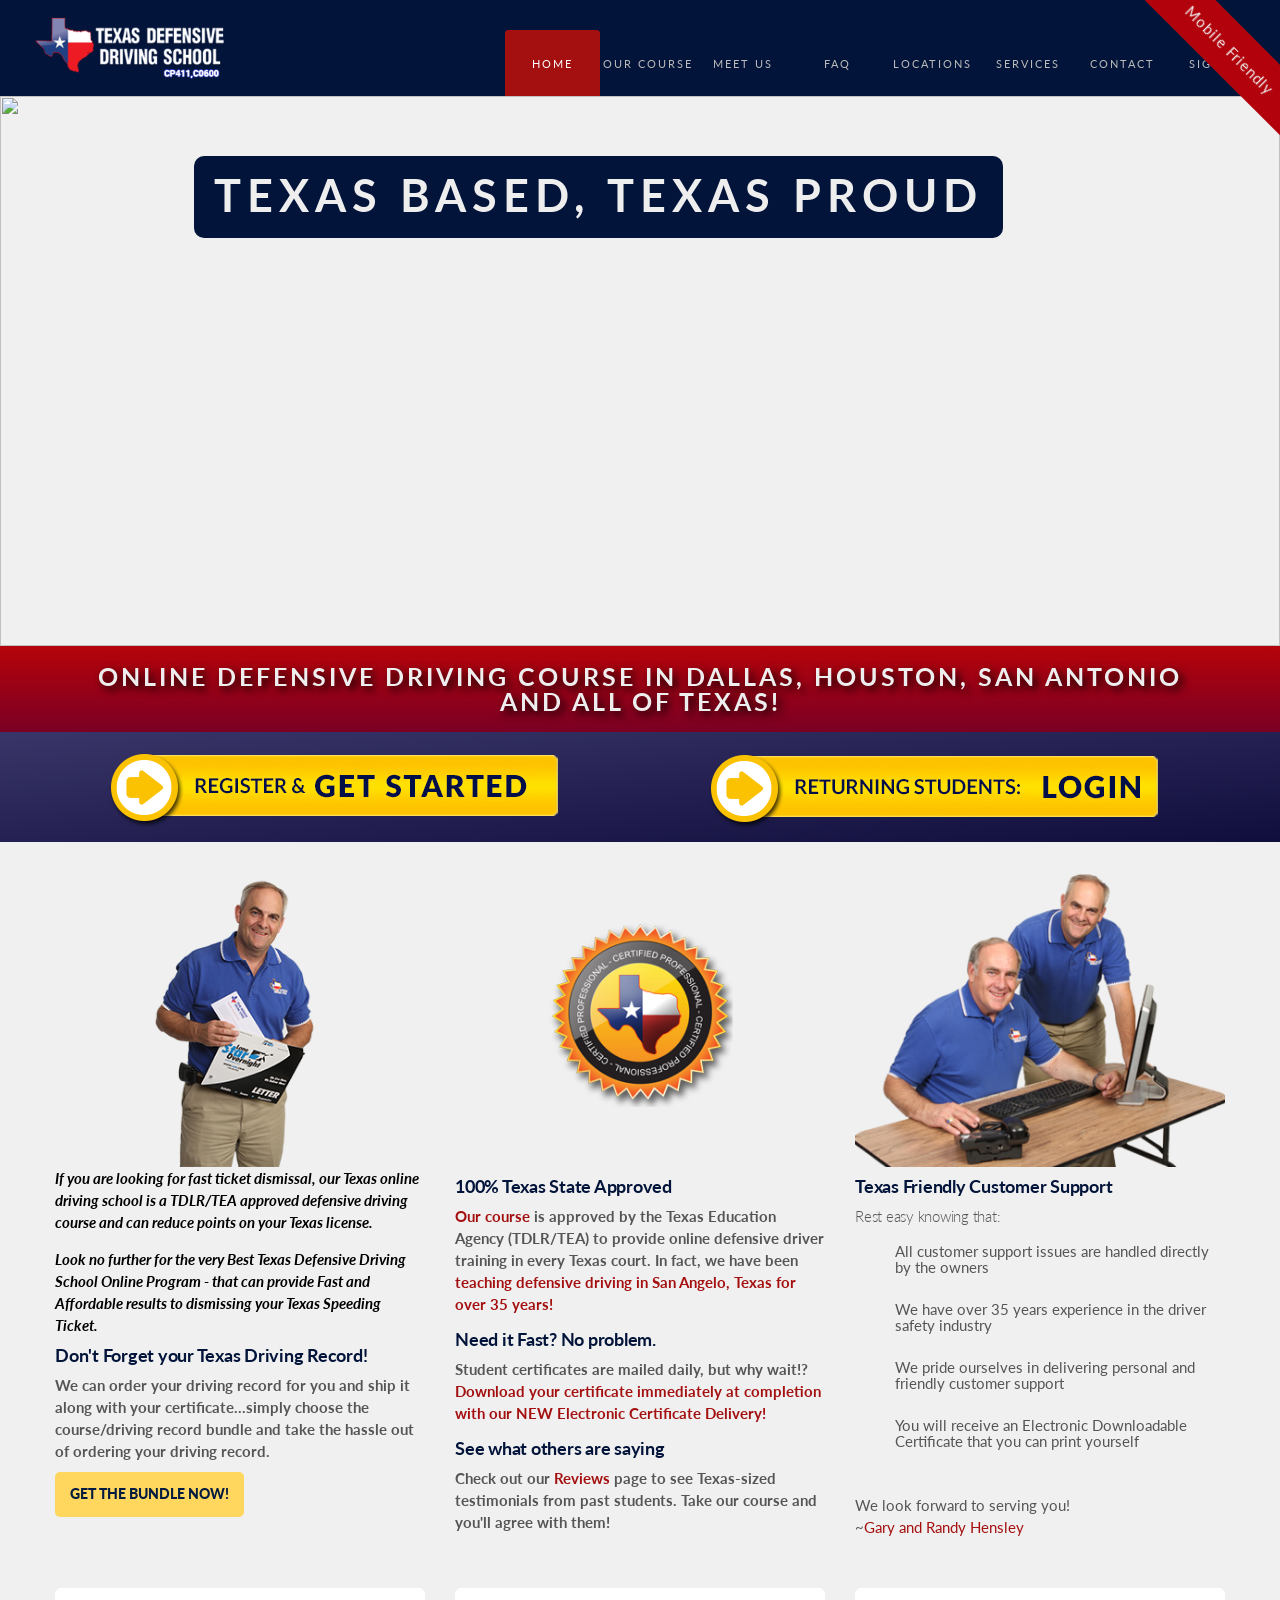
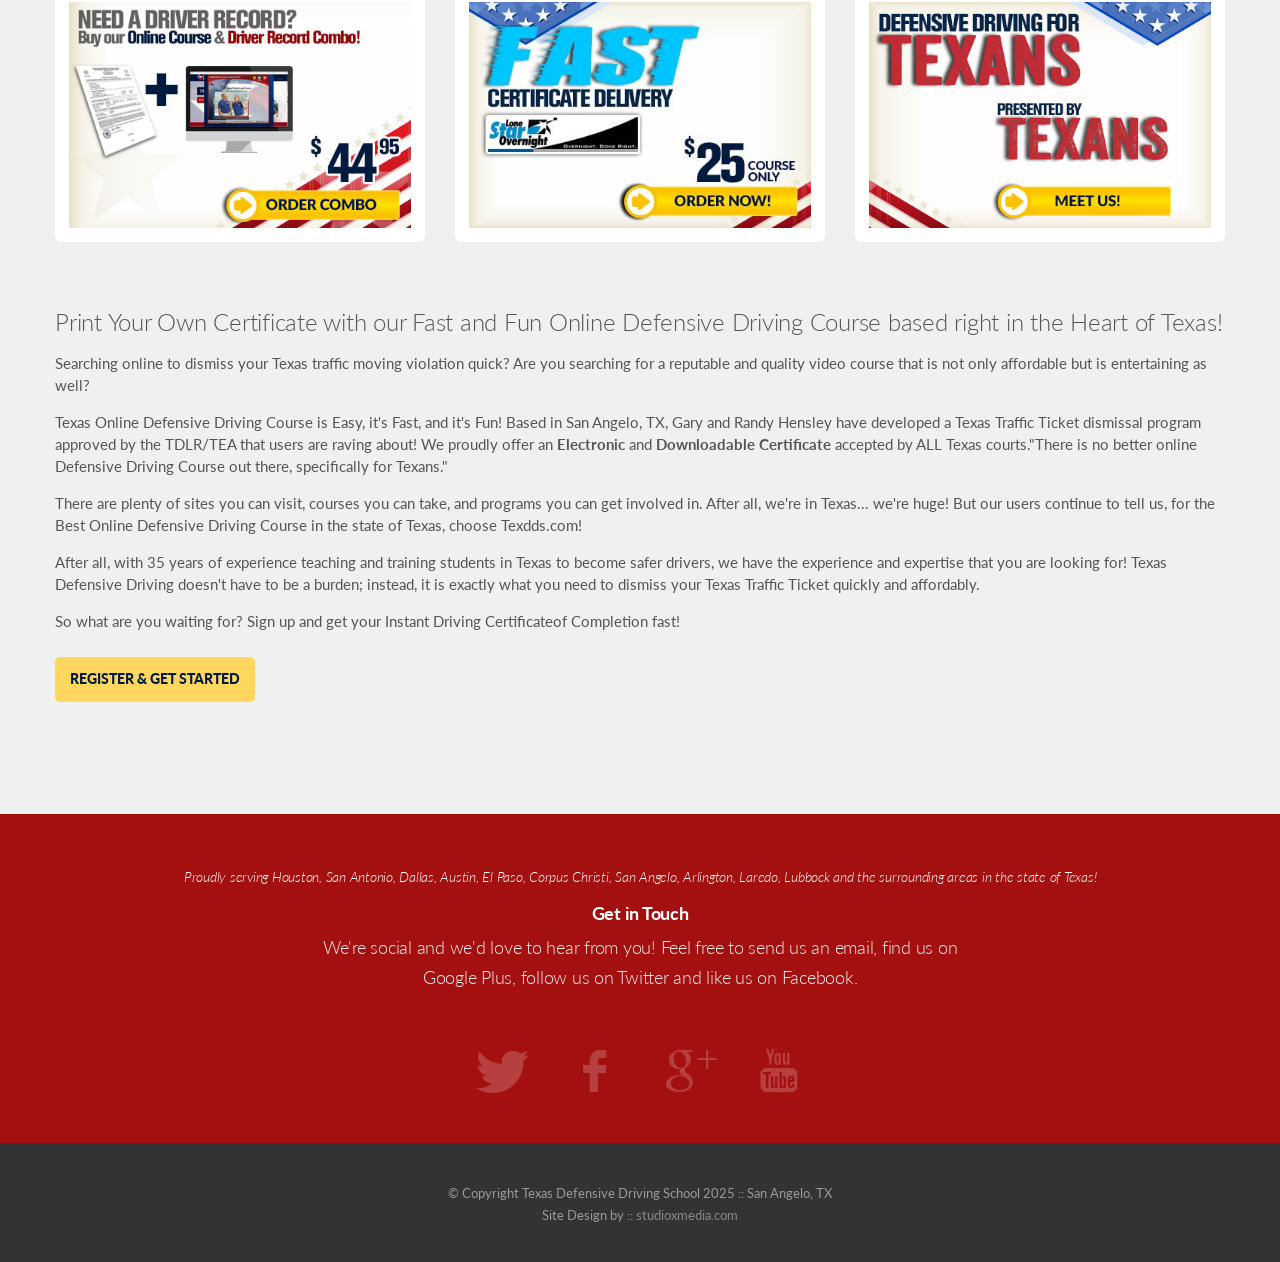
==== commit 4b26ae64: "Update index.html" ====
--- a/index.html
+++ b/index.html
@@ -290,7 +290,7 @@
 
     <!-- Background -->
     <div class="slotholder">
-        <img src="assets/images/usp-ncaa-football_-texas-am-spring-game-1_1.webp" alt="" class="defaultimg" 
+        <img src="roadway.jpeg" alt="" class="defaultimg" 
              style="width:100%; height:550px; position:absolute; left:0; top:0; opacity:0;">
     </div>
 
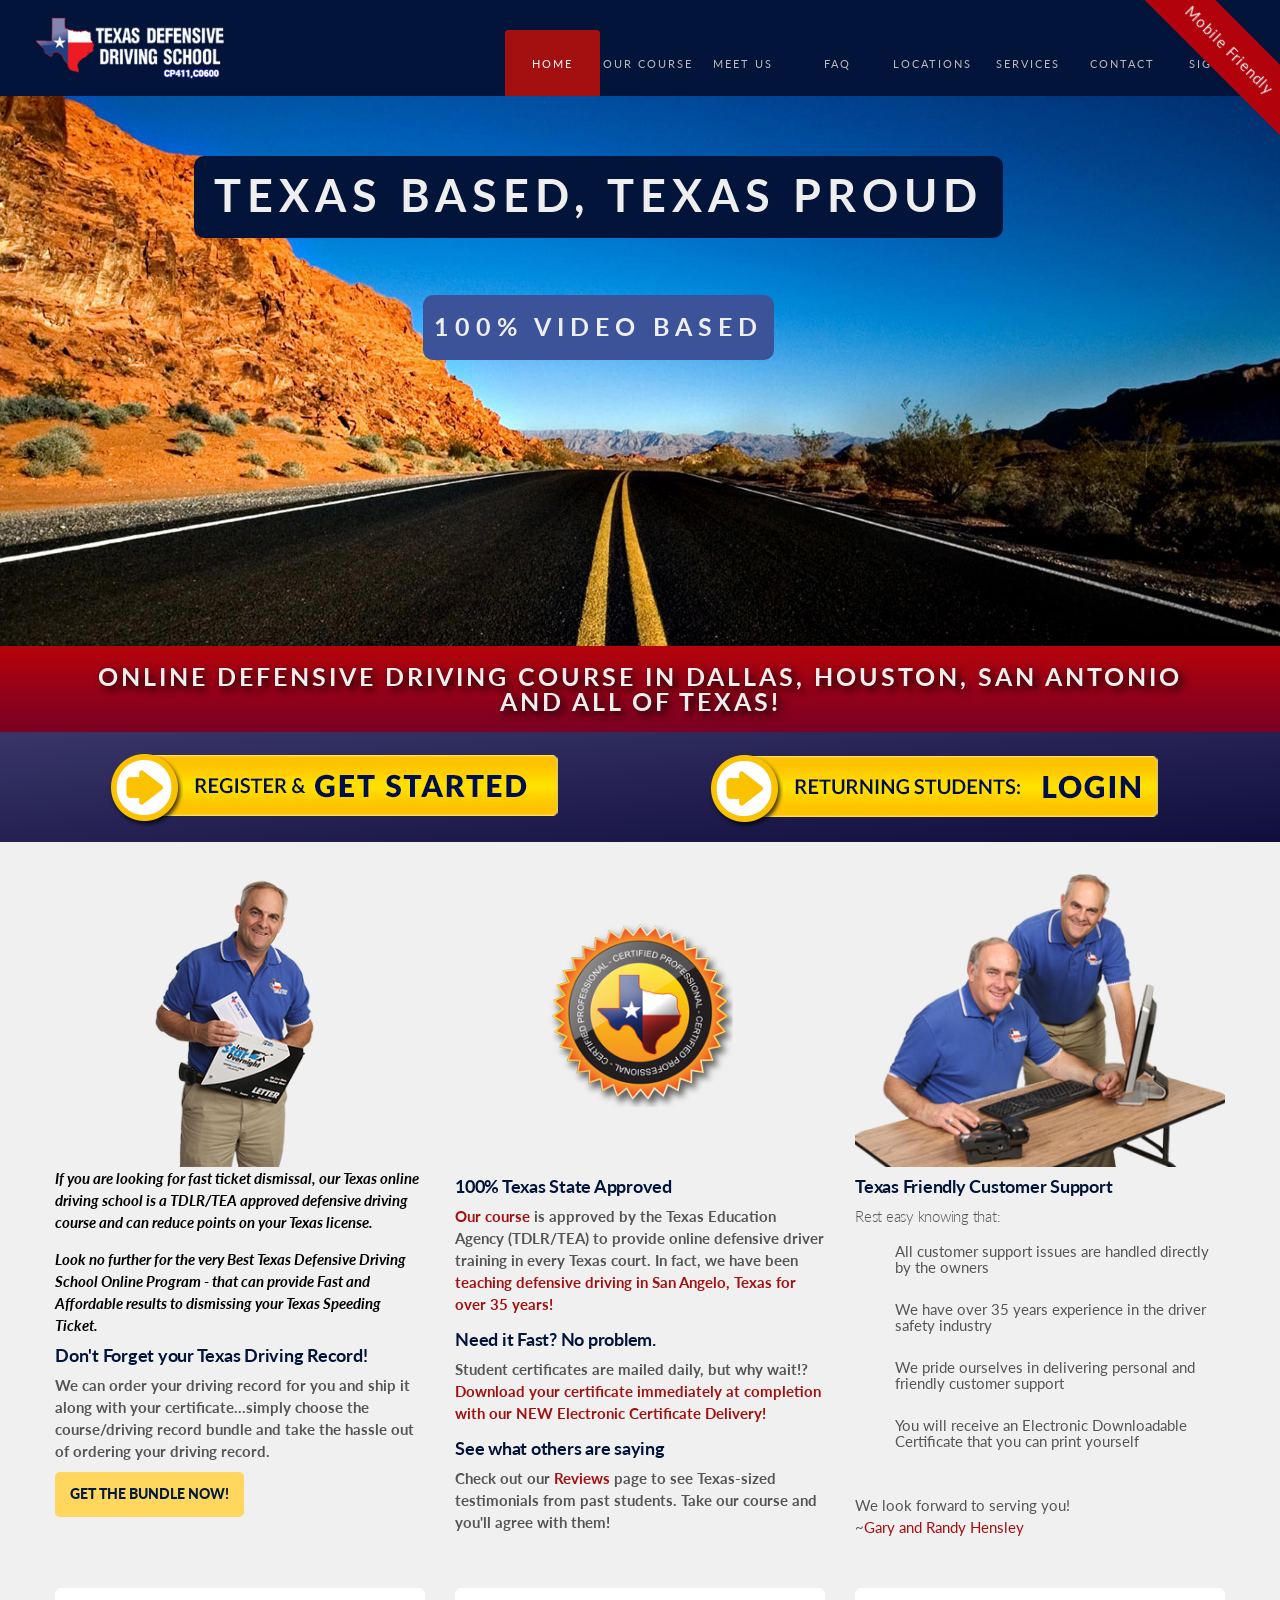
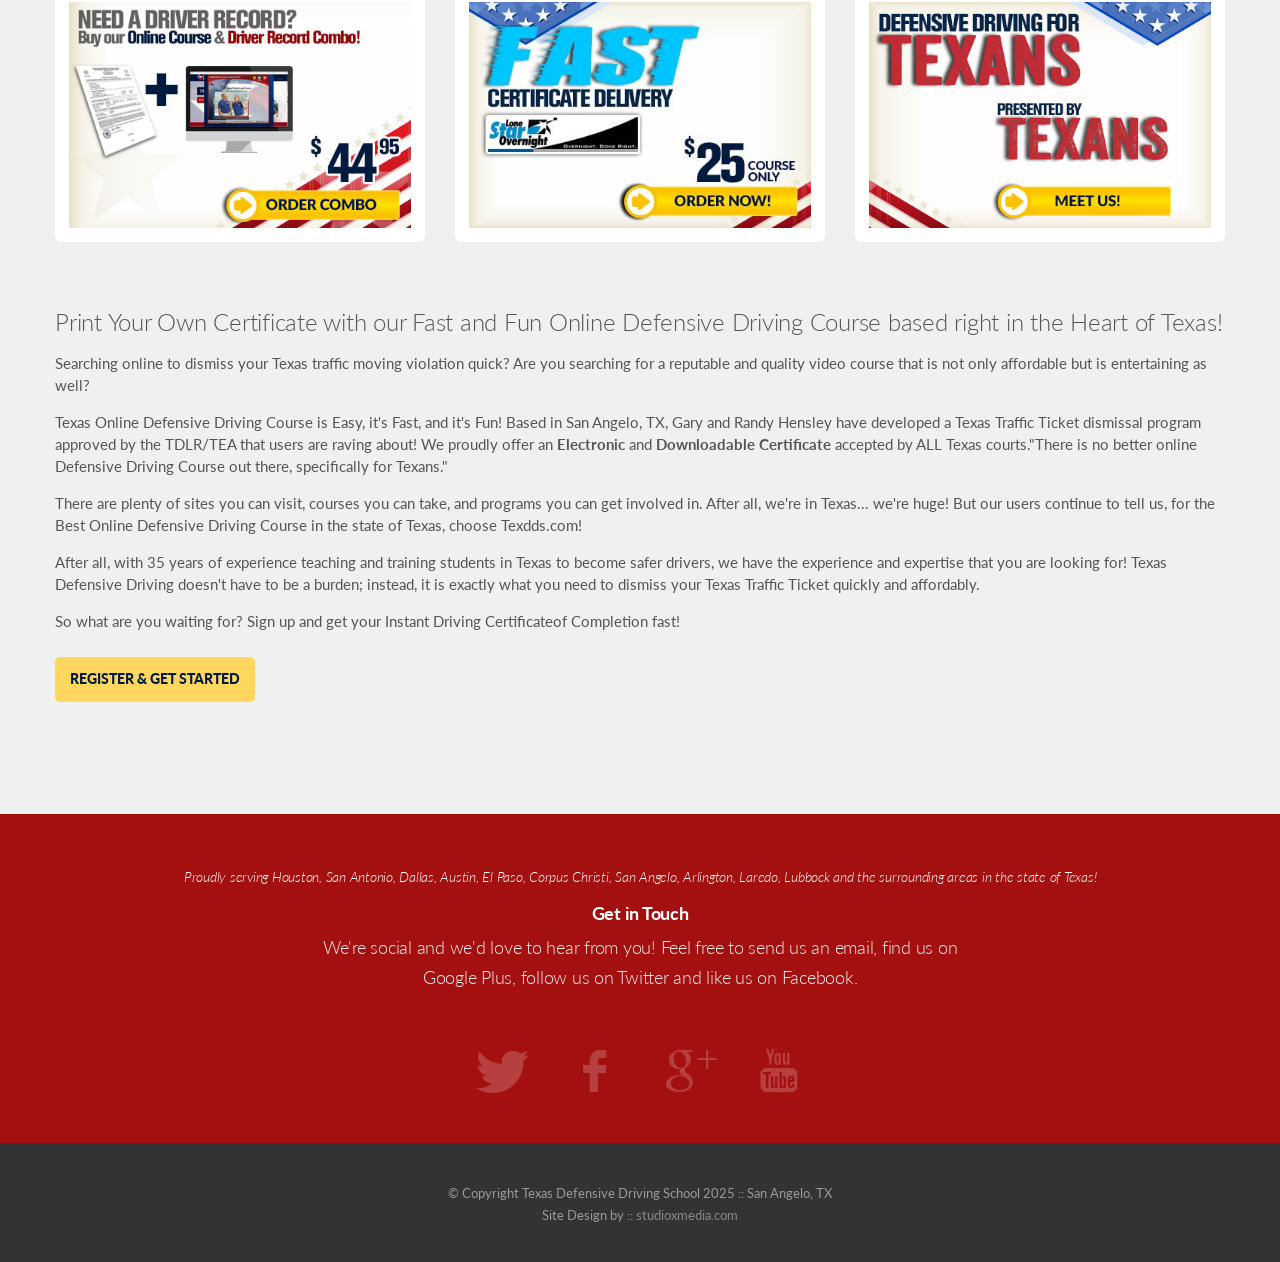
==== commit 9a16fa71: "Update index.html" ====
--- a/index.html
+++ b/index.html
@@ -290,7 +290,7 @@
 
     <!-- Background -->
     <div class="slotholder">
-        <img src="roadway.jpeg" alt="" class="defaultimg" 
+        <img src="assets/images/roadway.jpg" alt="" class="defaultimg" 
              style="width:100%; height:550px; position:absolute; left:0; top:0; opacity:0;">
     </div>
 
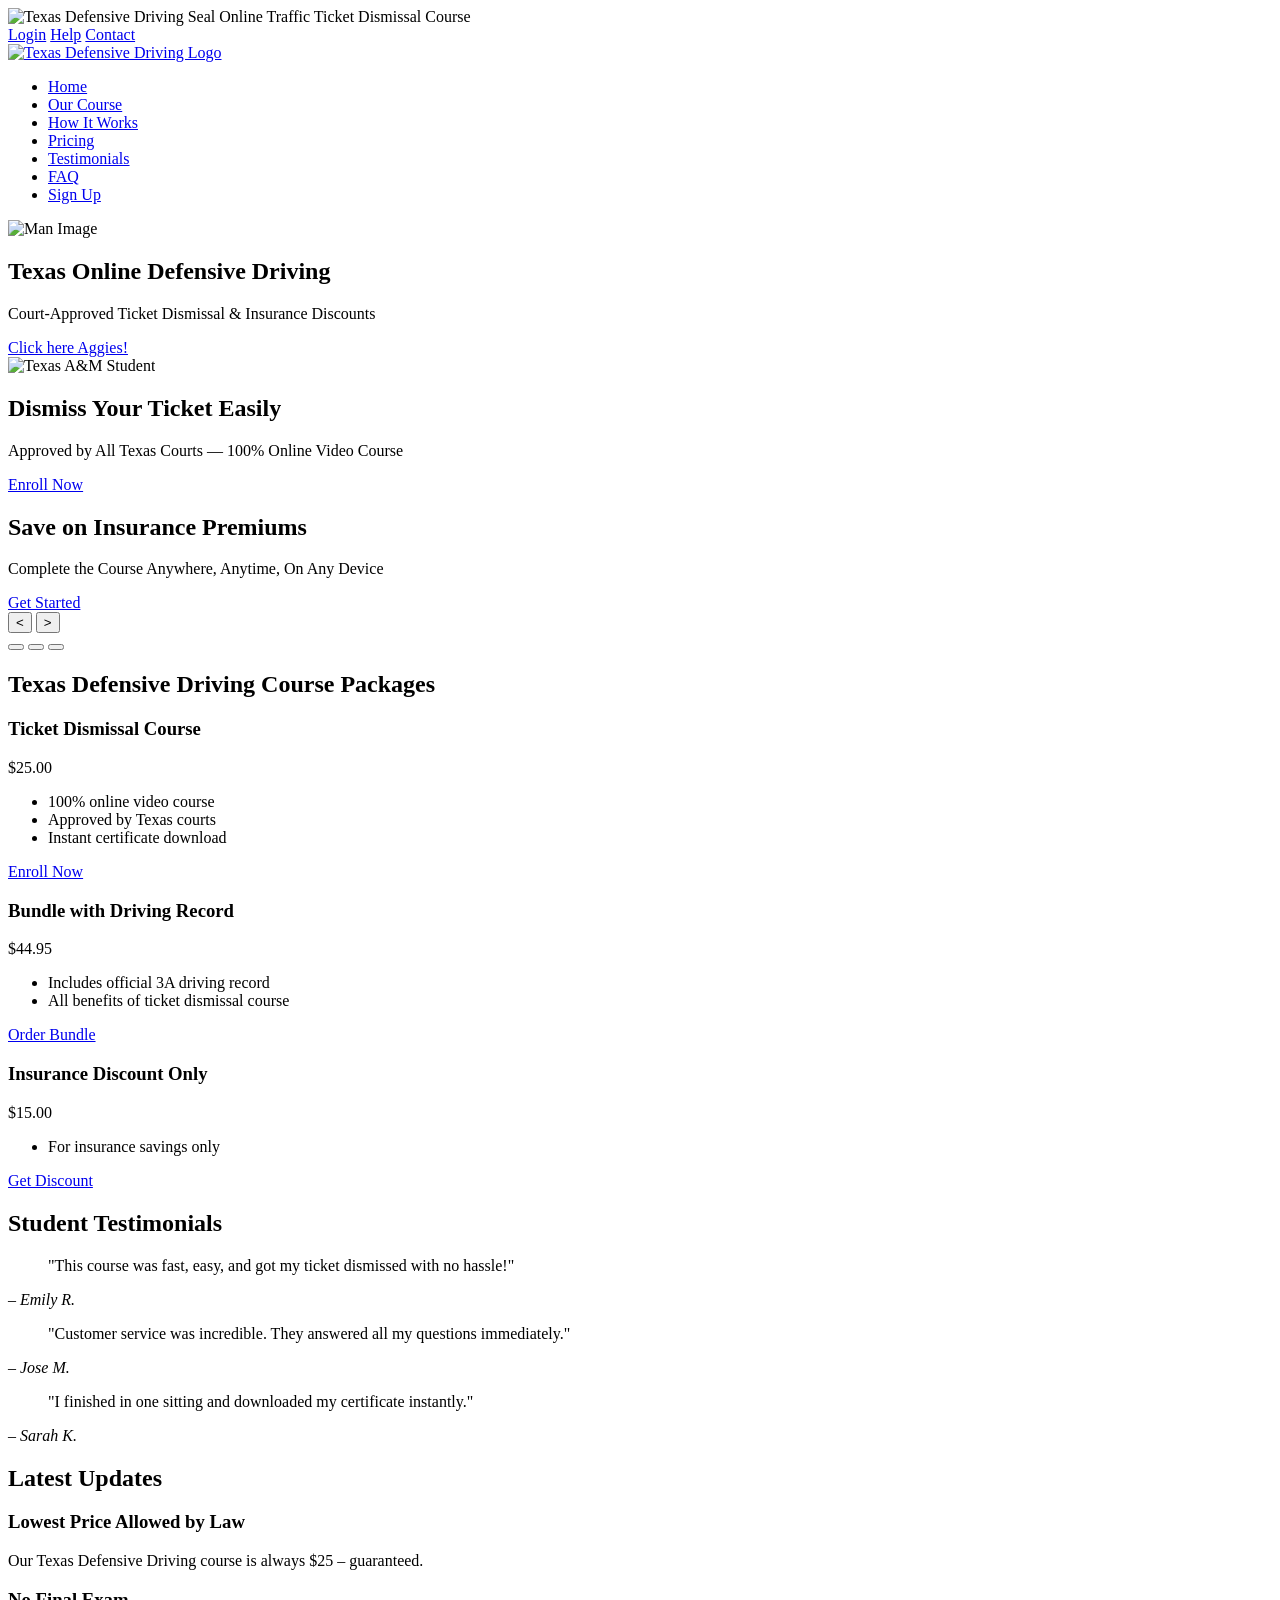
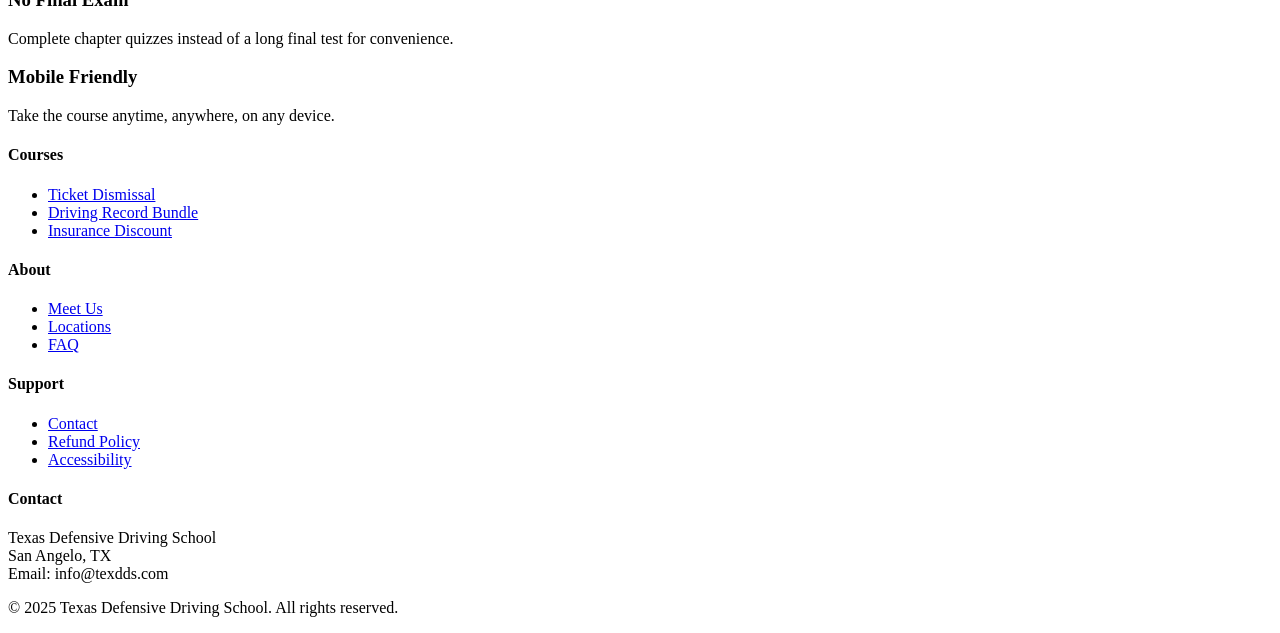
==== commit f791276b: "Add files via upload" ====
--- a/index.html
+++ b/index.html
@@ -1,940 +1,225 @@
-<!DOCTYPE html>
-<!-- saved from url=(0023)https://www.texdds.com/ -->
-<html lang="en"><head><meta http-equiv="Content-Type" content="text/html; charset=UTF-8">
-
-
-
-  <title>Texas Online Defensive Driving School, TEA Approved</title>
-  <link rel="publisher" href="https://plus.google.com/+TexasDefensiveDrivingSchoolSanAngelo">
-  <meta name="google-site-verification" content="AwCcXq6aH6xkC4ItemyPBFER7kC_ZbroxWNhVE1p0zk">
-
-  <meta name="viewport" content="width=device-width, initial-scale=1.0">
-
-  <meta name="description" content="">
-
-  <meta name="keywords" content="Texas Defensive Driving School, Driving School Texas, Texas approved defensive driving school, Texas online defensive driving school,  Defensive Driving Texas, Online driving school, National Defensive Driving, Defensive driving near me, Texas Defensive Driving, Traffic School Texas">
-
-  <meta name="author" content="">
-
-
-
-<!-- Google Fonts -->
-<link href="https://fonts.googleapis.com/css?family=Lato:300,400,700&display=swap" rel="stylesheet" type="text/css">
-
-<!-- Core CSS -->
-<link href="assets/css/bootstrap.css" rel="stylesheet">
-<link href="assets/css/font-awesome.min.css" rel="stylesheet">
-<link href="assets/css/theme.css" rel="stylesheet">
-<link href="assets/css/prettyPhoto.css" rel="stylesheet">
-<link href="assets/css/zocial.css" rel="stylesheet">
-<link href="assets/css/settings.css" rel="stylesheet">
-<link href="assets/css/google-places.css" rel="stylesheet">
-
-<!-- override or custom CSS -->
-<link href="assets/css/override.css" rel="stylesheet" type="text/css">
-
-<!-- jQuery -->
-<script src="assets/js/jquery.min.js"></script>
-
-<style>
-
-.review-item {
-    background: white;
-	white-space:normal !important;
-	border: solid 1px red !important;
-	border-radius: 25px;
-}
-
-.fullwidthbanner ul {
-    visibility: visible !important;
-}
-
-    .tile{
-
-        background-color: #fff;
-
-    }
-	
-.corner-ribbon{
-  width: 200px;
-  background: #e43;
-  position: absolute;
-  top: 25px;
-  left: -50px;
-  text-align: center;
-  line-height: 50px;
-  letter-spacing: 1px;
-  color: #f0f0f0;
-  transform: rotate(-45deg);
-  -webkit-transform: rotate(-45deg);
-  z-index: 999;
-}
-
-.corner-ribbon.sticky{
-  position: fixed;
-}
-
-.corner-ribbon.shadow{
-  box-shadow: 0 0 3px rgba(0,0,0,.3);
-}
-
-.corner-ribbon.top-right{
-  top: 25px;
-  right: -50px;
-  left: auto;
-  transform: rotate(45deg);
-  -webkit-transform: rotate(45deg);
-}
-
-.corner-ribbon.red{background: #B2030C;}
-
-</style>
-
-  <!--[if lt IE 9]>
-
-  <script src="https://html5shim.googlecode.com/svn/trunk/html5.js"></script>
-
-  <![endif]-->
-
-  <!--[if IE 7]>
-
-  <link rel="stylesheet" href="css/font-awesome-ie7.min.css">
-
-  <![endif]-->
-  
-<!--<style>  
-html {margin-top:33px !important;}  
-* html body{margin-top: 33px !important;}  
-#fixed-top-wrap{  
-   background:#3F5397;  
-   height:33px;  
-   position:fixed;  
-   top:0;  
-   left:0;  
-   z-index:998;  
-   width:100%;  
-}  
-#fixed-top{  
-   width:984px;  
-   position:relative;  
-   margin:0 auto;  
-   line-height:33px;  
-   height:33px;  
-   font-size:18px;  
-   color:#FFF;  
-   font-size: 18px;  
-   text-align:center;  
-}  
-</style> -->
-    <!-- Google Tag Manager -->
-<script>(function(w,d,s,l,i){w[l]=w[l]||[];w[l].push({'gtm.start':
-            new Date().getTime(),event:'gtm.js'});var f=d.getElementsByTagName(s)[0],
-        j=d.createElement(s),dl=l!='dataLayer'?'&l='+l:'';j.async=true;j.src=
-        'https://www.googletagmanager.com/gtm.js?id='+i+dl;f.parentNode.insertBefore(j,f);
-    })(window,document,'script','dataLayer','GTM-M2BJP68W');</script>
-<!-- End Google Tag Manager -->
-</head>
-
-
-
-<body>
-
-<!--header-->
-
-
-<!-- Google Tag Manager (noscript) -->
-<noscript><iframe src="https://www.googletagmanager.com/ns.html?id=GTM-M2BJP68W"
-                  height="0" width="0" style="display:none;visibility:hidden"></iframe></noscript>
-<!-- End Google Tag Manager (noscript) -->
-
-
-
-<link rel="stylesheet" href="assets/css/font-awesome(1).min.css">
-<meta name="google-site-verification" content="Qs6uUewlyPd18_u3_4SBfNvY87MsDQkQk5KElK5hguc">
-
-
-<style>
-
-.menu_wrap .nav ul {
-    background: #fff !important;
-	color: #03143A;
-    display: none;
-    left: -25px;
-    padding: 0;
-    position: absolute;
-    top: 60px;
-    width: 290px;
-    z-index: 300;
-    -webkit-border-radius: 4px;
-    -moz-border-radius: 4px;
-    border-radius: 4px;
-}
-
-.menu_wrap .nav > li > ul li a {
-    text-decoration: none;
-    color: #03143A;
-}
-
-.menu_wrap .nav > li > ul li > a:hover, .menu_wrap .nav > li > ul li.sfHover > a, .menu_wrap .nav > li > ul li.active > a {
-    text-decoration: none;
-    color: #fff;
-	background: #03143A;
-}
-
-.menu_wrap .nav ul li a {
-    width: 250px;
-    border-bottom: 1px solid #ddd;
-    color: #eee;
-    display: block;
-    font-size: 13px;
-    letter-spacing: 0;
-    padding: 8px 20px !important;
-    text-align: left;
-    text-transform: none;
-    webkit-transition: all 0.2s ease-in;
-    -moz-transition: all 0.2s ease-in;
-    -o-transition: all 0.2s ease-in;
-    transition: all 0.2s ease-in;
-}
-
-/*--- DROPDOWN ---*/
-.nav sf-menu ul {
-    background-color: #fff; /* Adding a background makes the dropdown work properly in IE7+. Make this as close to your page's background as possible (i.e. white page == white background). */
-    background: rgba(255,255,255,0); /* But! Let's make the background fully transparent where we can, we don't actually want to see it if we can help it... */
-    list-style: none;
-    position: absolute;
-    left: -9999px; /* Hide off-screen when not needed (this is more accessible than display: none;) */
-}
-.nav sf-menu ul li {
-    padding-top: 1px; /* Introducing a padding between the li and the a give the illusion spaced items */
-    float: none;
-}
-.nav sf-menu ul a {
-    white-space: nowrap; /* Stop text wrapping and creating multi-line dropdown items */
-}
-.nav sf-menu li:hover ul { /* Display the dropdown on hover */
-    left: 0; /* Bring back on-screen when needed */
-}
-.nav sf-menu li:hover a { /* These create persistent hover states, meaning the top-most link stays 'hovered' even when your cursor has moved down the list. */
-    background-color: #6b0c36;
-    text-decoration: underline;
-}
-.nav sf-menu li:hover ul a { /* The persistent hover state does however create a global style for links even before they're hovered. Here we undo these effects. */
-    text-decoration: none;
-}
-.nav sf-menu li:hover ul li a:hover { /* Here we define the most explicit hover states--what happens when you hover each individual link. */
-    background-color: #333;
-}
-</style>
-
-<div class="header">
-  <!--logo-->
-  <div class="container">
-    <div class="logo">
-      <a href="https://www.texdds.com/index.php"><img style="width: 220px; margin-top: 10px;" src="assets/images/TXDDS_logo.png" alt=""></a>
-    </div>
-    <!--menu-->
-    <nav id="main_menu">
-      <div class="menu_wrap">
-        <ul class="nav sf-menu sf-js-enabled sf-arrows">
-          <li class="active"><a href="https://www.texdds.com/index.php">Home</a></li>
-          <li class=""><a href="https://www.texdds.com/texas_ticket_dismissal_defensive_driving_school.php">Our Course</a></li>
-            <li class=""><a href="https://www.texdds.com/texas_online_course_ticket_dismissal.php">Meet Us</a></li>
-          <li class=""><a href="https://www.texdds.com/texas_traffic_school_online.php">FAQ</a></li>
-          <li class="last"><a href="https://www.texdds.com/texas_driving_school_online.php">Locations</a></li>
-          <li class=""><a href="https://texdds.com/articles/" class="sf-with-ul">Services</a>
-            <ul style="display: none;">
-            <li><a href="https://stg.texdds.com/"><i class="fa fa-star fa-spin" style="color:#A40F0F;" aria-hidden="true"></i>  $25 Texas Ticket Dismissal</a></li>
-
-            <li><a href="https://stg.texdds.com/">Ticket Dismissal / Driver Record Bundle</a></li>
-            
-            <li><a href="https://stg.texdds.com/">Texas Insurance Discount</a></li>
-            
-            <li><a href="https://texdds.com/texas_drivers_education">Texas Drivers Education Course</a></li>
-
-
-            </ul></li>
-          <li class=""><a href="https://www.texdds.com/texas_approved_online_traffic_school.php">Contact</a></li>
-          <li><a href="https://stg.texdds.com/">Sign Up</a></li>
-          
-        </ul>
-      <select><option selected="selected" value="">choose a page</option><option value="index.php">Home</option><option value="texas_ticket_dismissal_defensive_driving_school.php">Our Course</option><option value="texas_online_course_ticket_dismissal.php">Meet Us</option><option value="texas_traffic_school_online.php">FAQ</option><option value="texas_driving_school_online.php">Locations</option><option value="https://texdds.com/articles/">Services</option><option value="https://stg.texdds.com/">  $25 Texas Ticket Dismissal</option><option value="https://stg.texdds.com/">Ticket Dismissal / Driver Record Bundle</option><option value="https://stg.texdds.com/">Texas Insurance Discount</option><option value="https://texdds.com/texas_drivers_education">Texas Drivers Education Course</option><option value="texas_approved_online_traffic_school.php">Contact</option><option value="https://stg.texdds.com/">Sign Up</option></select></div>
-    </nav>
-  </div>
-</div>
-
-<!--//header-->
-
-<!--page-->
-<!--<div id="fixed-top-wrap">  
-<div id="fixed-top">  
-<strong><i class="fa fa-star fa-spin" style="color:white"></i> ADDED BONUS:</strong> &nbsp;&nbsp;&nbsp;&nbsp;All Video Courses now come with <strong>FREE EMAIL CERTIFICATES</strong>!
-</div>  
-</div> -->
-
-<div class="corner-ribbon top-right sticky red">Mobile Friendly</div>
-
-	
-<!-- REVOLUTION SLIDER -->
-
-<div class="fullwidthbanner-container" style="overflow: visible;">
-
-  <div class="fullwidthbanner" id="revslider-92" style="height: 591px;">
-
-    <ul style="display: block; overflow: hidden; width: 100%; height: 100%; max-height: 550px;">
-
-
-
-<!-- Slide 1 -->
-<li data-transition="slidedown" style="width:100%; height:100%; overflow:hidden; z-index:18; opacity:1;">
-
-    <!-- Background -->
-    <div class="slotholder">
-        <img src="assets/images/roadway.jpg" alt="" class="defaultimg" 
-             style="width:100%; height:550px; position:absolute; left:0; top:0; opacity:0;">
-    </div>
-
-    <!-- Captions (centered) -->
-    <div class="caption lfl stl bold bg rev-left tp-caption start"
-         data-x="center" data-hoffset="0" data-y="60"
-         data-speed="800" data-start="800" data-easing="easeOutExpo"
-         style="font-size:15px; padding:18px 22px 22px; transform:translateX(-50%); opacity:0;">
-        <h3 class="rev-title big bold">Texas Based, Texas Proud</h3>
-    </div>
-
-    <div class="caption lfl stl bold bg2 rev-left tp-caption start"
-         data-x="center" data-hoffset="0" data-y="180"
-         data-speed="800" data-start="1600" data-easing="easeOutExpo"
-         style="background-color:rgb(60,83,153); font-size:15px; padding:10px 12px 12px; transform:translateX(-50%); opacity:0;">
-        <h3 class="rev-title2 big bold">100% Video Based</h3>
-    </div>
-
-    <div class="caption lfl stl bold bg2 rev-left tp-caption start"
-         data-x="center" data-hoffset="0" data-y="260"
-         data-speed="800" data-start="2100" data-easing="easeOutExpo"
-         style="font-size:15px; padding:10px 12px 12px; transform:translateX(-50%); opacity:0;">
-        <h3 class="rev-title2 big bold">Instant Certificate!</h3>
-    </div>
-
-    <!-- Randy pointing (left) -->
-    <div class="tp-caption lfl start"
-         data-x="0" data-hoffset="0" data-y="35"
-         data-speed="1000" data-start="2600" data-easing="easeOutExpo"
-         style="transform:scale(1,1); opacity:1; left:0 !important; top:35px !important;">
-        <img src="assets/images/RandyPointing.png" alt="" style="width:499px; height:570px;">
-    </div>
-
-    <!-- TEA Approved Certificate (moves with Randy) -->
-    <div class="tp-caption lfl start"
-         data-x="0" data-hoffset="0" data-y="260"
-         data-speed="800" data-start="3500" data-easing="easeOutExpo"
-         style="transform:scale(1,1); opacity:1; left:0 !important; top:260px !important;">
-        <img src="assets/images/TEA-Approved-Online-Ticket-Dismissal.png" alt="" style="width:406px; height:274px;">
-    </div>
-
-    <!-- Texas A&M student (right) -->
-    <div class="tp-caption lfr start"
-         data-x="right" data-hoffset="0" data-y="35"
-         data-speed="1000" data-start="2600" data-easing="easeOutExpo"
-         style="transform:scale(1,1); opacity:1; right:0 !important; top:35px !important;">
-        <img src="assets/images/texas_a_and_m_student-800.png" alt="" style="width:499px; height:570px;">
-    </div>
-
-    <!-- $25 Button -->
-    <div class="tp-caption lfl start"
-         data-x="center" data-hoffset="0" data-y="400"
-         data-speed="800" data-start="4000" data-easing="easeOutExpo"
-         style="transform:scale(1,1); opacity:1;">
-        <a target="_blank" href="https://stg.texdds.com/">
-            <img src="assets/images/btn_only25.png" alt="" style="width:454px; height:85px;">
-        </a>
-    </div>
-
-</li>
-
-<!-- Responsive CSS -->
-<style>
-/* Adjust Randy, TEA certificate, and A&M student for smaller screens */
-@media (max-width: 1200px) {
-    .tp-caption img {
-        max-width: 80%;
-        height: auto;
-    }
-}
-
-@media (max-width: 768px) {
-    .tp-caption.lfl.start,
-    .tp-caption.lfr.start {
-        position: relative !important;
-        left: auto !important;
-        right: auto !important;
-        margin: 0 auto;
-        display: block;
-        text-align: center;
-    }
-
-    .tp-caption.lfl.start img,
-    .tp-caption.lfr.start img {
-        width: 70%;
-        height: auto;
-    }
-
-    /* Center TEA certificate below Randy */
-    .tp-caption.lfl.start + .tp-caption.lfl.start img {
-        margin-top: 20px;
-    }
-
-    /* Reduce captions size */
-    .caption h3 {
-        font-size: 14px;
-        line-height: 18px;
-    }
-
-    /* Center $25 button */
-    .tp-caption.lfl.start a img {
-        width: 80%;
-        height: auto;
-    }
-}
-</style>
-
-
-
-
-        <!-- Slide 2 -->
-
-        <li data-transition="slidedown" style="width: 100%; height: 100%; overflow: hidden; visibility: visible; left: 0px; top: 0px; z-index: 18; opacity: 1;">
-
-            <div class="slotholder"><img src="assets/images/slider_TexasState.jpg" alt="" class="defaultimg" style="width: 1408px; height: 550px; position: absolute; left: -75.5px; top: 0px; opacity: 0;"></div>
-
-            <!-- Caption -->
-
-            <div class="tp-caption lfl start" data-x="100" data-y="25" data-speed="1000" data-start="800" data-easing="easeOutExpo" style="transform: scale(1, 1) rotate(0deg); opacity: 1; left: -559px; top: 25px; visibility: visible;">
-
-                <img src="assets/images/RandyAndGaryStanding.png" alt="" style="width: 499px; height: 570px;">
-
-            </div>
-
-
-
-            <!-- Caption -->
-
-            <div class="caption lfl stl bold bg2 rev-left tp-caption start" style="background-color: rgb(3, 20, 58); font-size: 15px; padding: 10px 12px 12px; margin: 20px 0px 0px 20px; border-width: 0px; line-height: 20px; white-space: nowrap; min-width: 0px; min-height: 0px; transform: scale(1, 1) rotate(0deg); opacity: 0; left: 33.5px; top: 420px; visibility: visible;" data-x="40" data-y="420" data-speed="800" data-start="1900" data-easing="easeOutExpo">
-
-                <h3 class="rev-title2 big bold">Based in San Angelo, Texas</h3>
-
-            </div>
-
-            <!-- Caption -->
-
-
-            <div class="caption fade fullscreenvideo tp-caption start" data-autoplay="false" data-speed="500" data-start="500" data-easing="easeOutBack" style="font-size: 15px; padding: 0px; margin: 0px; border-width: 0px; line-height: 20px; white-space: nowrap; min-width: 0px; min-height: 0px; opacity: 0; transform: scale(1, 1) rotate(0deg); display: block; visibility: visible;">
-
-
-
-
-       <!--        <iframe class="mainVideoHome" src="//player.vimeo.com/video/82205967?title=0&amp;byline=0&amp;portrait=0" width="500" height="366" frameborder="0" webkitallowfullscreen mozallowfullscreen allowfullscreen></iframe> <p><a href="https://vimeo.com/82205967">New Homepage Promo Test Drive</a> from <a href="https://vimeo.com/user15930506">Randy Hensley</a> on <a href="https://vimeo.com">Vimeo</a>.</p>
-
-<div style="width: 40% !important">
-<div id="google-reviews"></div>
-</div> -->
-
-          </div>
-
-
-        </li>
-
-
-
-
-
-        <!-- Slide 3 -->
-
-        <li data-transition="slideleft" style="width: 100%; height: 100%; overflow: hidden; visibility: visible; left: 0px; top: 0px; z-index: 18; opacity: 1;">
-
-            <div class="slotholder"><img src="assets/images/topFlag.jpg" alt="" class="defaultimg" style="width: 1408px; height: 550px; position: absolute; left: -75.5px; top: 0px; opacity: 0;"></div>
-
-
-
-            <!-- Caption -->
-
-            <div class="tp-caption lfl start" data-x="right" data-y="230" data-speed="1000" data-start="1800" data-easing="easeOutExpo" style="transform: scale(1, 1) rotate(0deg); opacity: 1; left: -560px; top: 230px; visibility: visible;">
-
-                <img src="assets/images/GaryByDeskStarlane.png" alt="" style="width: 500px; height: 319px;">
-
-            </div>
-
-
-
-            <!-- Caption -->
-
-            <div class="caption lfl stl bold bg rev-left tp-caption start" data-x="left" data-y="80" data-speed="800" data-start="500" data-easing="easeOutExpo" style="font-size: 15px; padding: 18px 22px 22px; margin: 0px 0px 0px 20px; border-width: 0px; line-height: 20px; white-space: nowrap; min-width: 0px; min-height: 0px; transform: scale(1, 1) rotate(0deg); opacity: 0; left: -6.5px; top: 80px; visibility: visible;">
-
-                <h3 class="rev-title big bold">Texas Friendly Customer Support</h3>
-
-            </div>
-
-
-
-            <div class="tp-caption lfl start" data-x="500" data-y="240" data-speed="800" data-start="2300" data-easing="easeOutExpo" style="transform: scale(1, 1) rotate(0deg); opacity: 1; left: -360px; top: 240px; visibility: visible;">
-
-                <img src="assets/images/30yrAnniversaryLogo.png" alt="" style="width: 300px; height: 316px;">
-
-            </div>
-
-
-
-            <div class="caption lfl stl bold bg2 rev-left tp-caption start" data-x="left" data-y="160" data-speed="800" data-start="1000" data-easing="easeOutExpo" style="font-size: 15px; padding: 10px 12px 12px; margin: 20px 0px 0px 20px; border-width: 0px; line-height: 20px; white-space: nowrap; min-width: 0px; min-height: 0px; transform: scale(1, 1) rotate(0deg); opacity: 0; left: -6.5px; top: 160px; visibility: visible;">
-
-                <h3 class="rev-title2 big bold">Straight from the Owners</h3>
-
-            </div>
-
-        </li>
-
-
-
-
-
-
-
-
-
-        <!-- Slide 4 -->
-
-        <li data-transition="slideleft" style="width: 100%; height: 100%; overflow: hidden; visibility: visible; left: 0px; top: 0px; z-index: 20; opacity: 1;">
-
-            <div class="slotholder"><img src="assets/images/slider1.jpg" alt="" class="defaultimg" style="width: 1408px; height: 550px; position: absolute; left: -75.5px; top: 0px; opacity: 1;"></div>
-
-
-
-            <!-- Caption -->
-
-            <div class="tp-caption lfl start" data-x="right" data-y="-30" data-speed="1000" data-start="800" data-easing="easeOutExpo" style="left: 527.5px; transform: scale(1, 1) rotate(0deg); opacity: 1; top: -30px; visibility: visible;">
-
-                <img src="assets/images/iMac.png" alt="" style="width: 686px; height: 686px;">
-
-            </div>
-
-
-
-            <!-- Caption -->
-
-            <div class="caption lfl stl tp-caption start" data-x="20" data-y="55" data-speed="800" data-start="700" data-easing="easeOutExpo" style="opacity: 1; left: 63.5px; top: 55px; transform: scale(1, 1) rotate(0deg); visibility: visible;">
-
-                <h2 class="rev-title big white"><img src="assets/images/slider_text1.png" alt="" style="width: 420px; height: 149px;"></h2>
-
-            </div>
-
-
-
-            <!-- Caption -->
-
-            <div class="caption lfl stl rev-left tp-caption start" data-x="left" data-y="230" data-speed="800" data-start="1100" data-easing="easeOutExpo" style="opacity: 1; left: 43.5px; top: 230px; transform: scale(1, 1) rotate(0deg); visibility: visible;">
-
-                <img src="assets/images/slider_text2.png" alt="" style="width: 420px; height: 115px;">
-
-            </div>
-
-
-
-            <!-- Caption -->
-
-            <div class="caption sfb stb rev-left tp-caption start" data-x="left" data-y="380" data-speed="1100" data-start="1500" data-easing="easeOutExpo" style="opacity: 1; left: 43.5px; top: 380px; transform: scale(1, 1) rotate(0deg); visibility: visible;">
-
-                <img src="assets/images/slider_text3.png" alt="" style="width: 375px; height: 150px;">
-
-            </div>
-
-            <!-- Caption -->
-
-            <div class="tp-caption lfl start" data-x="600" data-y="440" data-speed="800" data-start="1800" data-easing="easeOutExpo" style="left: 643.5px; transform: scale(1, 1) rotate(0deg); opacity: 1; top: 440px; visibility: visible;">
-
-                <a target="_blank" href="https://stg.texdds.com/"><img src="assets/images/btn-getItDone.png" alt="" style="width: 454px; height: 85px;"></a>
-
-            </div>
-
-        </li>
-
-
-
-    </ul>
-
-
-
-    <div class="tp-bannertimer tp-bottom" style="width: 32.5843%; overflow: hidden;"></div>
-
-  <div class="tp-loader" style="display: none;"></div></div>
-
-<div class="tp-bullets simplebullets round hidebullets" style="bottom: 20px; left: 50%; margin-left: -48px;"><div class="bullet first"></div><div class="bullet"></div><div class="bullet"></div><div class="bullet last"></div><div class="tpclear"></div></div><div style="position: absolute; top: 275px; margin-top: -24px; left: 0px;" class="tp-leftarrow tparrows default hidearrows"></div><div style="position: absolute; top: 275px; margin-top: -24px; right: 0px;" class="tp-rightarrow tparrows default hidearrows"></div></div>
-
-<!-- // END REVOLUTION SLIDER -->
-
-
-
-
-
-<div id="btns_tagLineHome">
-
-    <div class="container">
-
-        <div class="row">
-
-            <div class="span12">
-
-                <h1 class="hm_tagLine">Online Defensive Driving Course in Dallas, Houston, San Antonio and all of Texas!</h1>
-
-            </div>
-
-
-
-        </div>
-
-    </div>
-
-</div>
-
-
-
-
-
-<div id="btns_mainHome">
-
-    <div class="container">
-
-        <div class="row">
-
-            <div class="span6">
-
-                <a href="https://stg.texdds.com/"><img src="assets/images/btn_register.png" alt=""></a>
-
-            </div>
-
-            <div class="span6">
-
-                <a href="https://stg.texdds.com/login"><img src="assets/images/btn_login.png" alt=""></a>
-
-            </div>
-
-
-
-            <!--<div class="span4">
-
-                <a href="#"><img src="img/btn_demo.png" alt=""></a>
-
-            </div>-->
-
-        </div>
-
-    </div>
-
-</div>
-
-<!--//container wrapper-->
-
-<div class="container wrapper">
-
-    <div class="inner_content">
-
-        <div class="row">
-
-            <div class="span4">
-
-                <div class=""><i class="colour big"><img alt="Ticket Dismissal Arlington, TX" src="assets/images/randy_sm.png"></i></div>
-
-                <span style="color:black"><em>If you are looking for fast ticket dismissal, our Texas online driving school is a TDLR/TEA approved defensive driving course and can reduce points on your Texas license.
-
-                <p></p>
-
-                Look no further for the very Best Texas Defensive Driving School Online Program - that can provide Fast and Affordable results to dismissing your Texas Speeding Ticket.</em></span>
-
-                <h2>Don't Forget your Texas Driving Record!</h2>
-
-                <span>We can order your driving record for you and ship it along with your certificate…simply choose the course/driving record bundle and take the hassle out of ordering your driving record.</span>
-
-
-
-                <a href="https://stg.texdds.com/" class="btn btn-primary  btn-custom btn-rounded">Get the Bundle now!</a>
-
-                <div class="pad25"></div>
-
-            </div>
-
-
-
-            <div class="span4">
-
-                <div class=""><i class="colour big"><img alt="TDLR/TEA Approved Defensive Driving Course El Paso, TX" src="assets/images/seal_large.png"></i></div>
-
-                <h2>100% Texas State Approved</h2>
-
-                <p>
-
-                    <span><a href="https://www.texdds.com/texas_ticket_dismissal_defensive_driving_school.php">Our course</a> is approved by the Texas Education Agency (TDLR/TEA) to provide online defensive driver training in every Texas court.  In fact, we have been <span style="color: #A40F0F">teaching defensive driving in San Angelo, Texas for over 35 years!</span></span>
-
-                </p>
-
-                <h2>Need it Fast? No problem.</h2>
-
-                <p>
-
-                    <span>Student certificates are mailed daily, but why wait!? <span style="color: #A40F0F">Download your certificate immediately at completion with our NEW Electronic Certificate Delivery!</span></span>
-
-                </p>
-
-                <h2> See what others are saying</h2>
-
-                <p>
-
-                    <span>Check out our <a href="https://www.texdds.com/online_driving_school_reviews.php">Reviews</a> page to see Texas-sized testimonials from past students. Take our course and you'll agree with them!</span>
-
-                </p>
-
-
-
-                <div class="pad12"></div>
-
-            </div>
-
-
-
-            <div class="span4">
-
-                <div class=""><i class="colour big"><img alt="Texas Defensive Driving School Houston, TX" src="assets/images/texas-defensive-driving-school-gary-randy-at-desk.png"></i></div>
-
-                <h2>Texas Friendly Customer Support</h2>
-
-                <h5>Rest easy knowing that: </h5>
-
-                <ul class="icons">
-
-                    <li class="texas-icon"> All customer support issues are handled directly by the owners</li>
-
-                    <li class="texas-icon"> We have over 35 years experience in the driver safety industry</li>
-
-                    <li class="texas-icon"> We pride ourselves in delivering personal and friendly customer support</li>
-                    
-                    <li class="texas-icon"> You will receive an Electronic Downloadable Certificate that you can print yourself</li>
-
-                </ul>
-
-                <div class="pad25"></div>
-
-                <p style="margin:0px;">We look forward to serving you!</p>
-
-                <p style="margin:0px;">~<a href="https://www.texdds.com/texas_online_course_ticket_dismissal.php">Gary and Randy Hensley</a></p>
-
-                <div class="pad25"></div>
-
-            </div>
-
-
-
-
-
-        </div>
-
-        <div class="pad25"></div>
-
-        <!--info boxes-->
-
-        <div class="row">
-
-                <div class="span4">
-
-                    <div class="tile tile-hot">
-
-                        <a href="https://stg.texdds.com/"><img src="assets/images/homeAdI.jpg" alt="Cheap Texas Driving Records"></a>
-
-                    </div>
-
-                    <div class="pad25"></div>
-
-                </div>
-
-
-
-                <div class="span4">
-
-                    <div class="tile">
-
-                        <a href="https://stg.texdds.com/"><img src="assets/images/homeAdII.jpg" alt="Fast Texas Defensive Driving Ticket Dismissal"></a>
-
-                    </div>
-
-                    <div class="pad25"></div>
-
-                </div>
-
-
-
-                <div class="span4">
-
-                    <div class="tile tile">
-
-                        <a href="https://www.texdds.com/texas_online_course_ticket_dismissal.php"><img src="assets/images/homeAdIII.jpg" alt="Texas Traffic Ticket Video Course"></a>
-
-                    </div>
-
-                    <div class="pad25"></div>
-
-                </div>
-
-            </div>
-
-        </div>
-
-        
-
-        <div class="container">
-
-        <div class="row">
-
-          <div class="span12">
-
-                <h1>Print Your Own Certificate with our Fast and Fun Online Defensive Driving Course based right in the Heart of Texas!</h1>
-
-              <p>Searching online to dismiss your Texas traffic moving violation quick? Are you searching for a reputable and quality video course that is not only affordable but is entertaining as well? </p>
-
-              <p>Texas Online Defensive Driving Course is Easy, it's Fast, and it's Fun! Based in San Angelo, TX, Gary and Randy Hensley have developed a Texas Traffic Ticket dismissal program approved by the TDLR/TEA that users are raving about! We proudly offer an <strong>Electronic</strong> and <strong>Downloadable Certificate</strong> accepted by ALL Texas courts."There is no better online Defensive Driving Course out there, specifically for Texans." </p>
-
-              <p>There are plenty of sites you can visit, courses you can take, and programs you can get involved in. After all, we're in Texas... we're huge! But our users continue to tell us, for the Best Online Defensive Driving Course in the state of Texas, choose Texdds.com! </p>
-
-              <p>After all, with 35 years of experience teaching and training students in Texas to become safer drivers, we have the experience and expertise that you are looking for! Texas Defensive Driving doesn't have to be a burden; instead, it is exactly what you need to dismiss your Texas Traffic Ticket quickly and affordably. 
-
-              </p><p>So what are you waiting for?  Sign up and get your Instant Driving Certificateof Completion fast!           
-
-              </p><p> </p>
-
-              
-
-              <p><a href="https://stg.texdds.com/" class="btn btn-primary  btn-custom btn-rounded">Register &amp; GET STARTED</a>
-                
-                </p>
-              <p></p>
-            <p>&nbsp;</p>
-            
-
-
-          </div>
-
-
-
-        </div>
-
-    </div>
-
-        
-
-</div>
-
-
-
-
-
-<!-- footer 2 -->
-
-<!-- social in  footer -->
-<div id="footer">
-    <h3 style="color:white; font-size:14px"><em>Proudly serving Houston, San Antonio, Dallas, Austin, El Paso, Corpus Christi, San Angelo, Arlington, Laredo, Lubbock and the surrounding areas in the state of Texas!</em></h3>
-    <p></p>
-    <h2 style="color:white">Get in Touch</h2>
-    <h3 class="center follow">
-        We're social and we'd love to hear from you! Feel free to send us an email, find us on Google Plus, follow us on Twitter and like us on Facebook.</h3>
-
-    <div class="follow_us">
-        <a target="_blank" href="https://twitter.com/texdds" class="zocial twitter"></a>
-        <a target="_blank" href="https://www.facebook.com/TexasDefensiveDrivingSchool" class="zocial facebook"></a>
-        <!--<a target="_blank" href="#" class="zocial linkedin"></a>-->
-        <a target="_blank" href="https://plus.google.com/105717934811312678410/posts" class="zocial googleplus"></a>
-        <a target="_blank" href="https://www.youtube.com/watch?v=DzeG2sCi-GA" class="zocial youtube"></a>
-    </div>
-</div>
-
-<div id="footer2">
-  <div class="container">
-    <div class="row">
-      <div class="span12">
-        <div class="copyright">
-          ©
-          Copyright Texas Defensive Driving School
-          2025 :: San Angelo, TX
-        </div>
-          <div class="copyright">
-              Site Design by :: <a href="https://studioxmedia.com/">studioxmedia.com</a>
-          </div>
-      </div>
-    </div>
-  </div>
-</div>
-<a href="https://www.texdds.com/#"><i class="go-top hidden-phone hidden-tablet  icon-double-angle-up" style="display: block;"></i></a>
-
-<!--//end-->
-
-<!--//superfish-->
-<script src="assets/js/superfish.js"></script>
-
-<!-- slider settings -->
-
-<script>
-
-  //<![CDATA[
-
-  $(document).ready(function() {
-
-    if ($.fn.cssOriginal!=undefined)
-
-      $.fn.css = $.fn.cssOriginal;
-
-    $('.fullwidthbanner').revolution(
-
-      {
-
-        delay:9000,
-
-        startwidth:1170,
-
-        startheight:550,
-
-        onHoverStop:"on",
-
-        navigationType:"bullet",
-
-        soloArrowLeftHOffset:0,
-
-        soloArrowLeftVOffset:0,
-
-        soloArrowRightHOffset:0,
-
-        soloArrowRightVOffset:0,
-
-        touchenabled:"on",
-
-        fullWidth:"on",
-
-        shadow:0,
-
-        stopAfterLoops:0
-
-      });
-
-  });
-
-  //]]>
-
-</script>
-
-	
-<!-- SCRIPTS -->
-
-<!-- Core JS -->
-<script src="assets/js/bootstrap.min.js"></script>
-<script src="assets/js/jquery.themepunch.plugins.min.js"></script>
-<script src="assets/js/jquery.themepunch.revolution.min.js"></script>
-<script type="text/javascript" src="assets/js/jquery.prettyPhoto.js"></script>
-<script src="assets/js/jquery.touchSwipe.min.js"></script>
-<script src="assets/js/jquery.mousewheel.min.js"></script>
-<script type="text/javascript" src="assets/js/scripts.js"></script>
-
-
-</body></html>
+<!DOCTYPE html>
+<html lang="en">
+<head>
+  <meta charset="UTF-8">
+  <meta name="viewport" content="width=device-width, initial-scale=1.0">
+  <title>Texas Online Defensive Driving | Traffic Ticket Dismissal Course</title>
+  
+  <meta name="description" content="Take a 100% online Texas Defensive Driving course. Get traffic ticket dismissal, insurance discounts, and instant certificate. Court-approved and video-based.">
+  <meta name="keywords" content="Texas Defensive Driving, Online Defensive Driving Course, Traffic Ticket Dismissal, Insurance Discount, Texas Online Driving Course, Court Approved Defensive Driving">
+  
+  <link rel="icon" type="image/png" href="images/favicon.png">
+  <link rel="stylesheet" href="styles.css">
+
+  <!-- Structured JSON-LD for SEO -->
+  <script type="application/ld+json">
+    { /* JSON-LD schema as before */ }
+  </script>
+</head>
+<body>
+
+  <!-- ================= Top Utility Bar ================= -->
+  <div class="top-bar">
+    <div class="container top-bar-content">
+      <div class="top-left">
+        <img src="images/seal.webp" alt="Texas Defensive Driving Seal" class="top-logo">
+        <span class="top-text">Online Traffic Ticket Dismissal Course</span>
+      </div>
+      <div class="top-right">
+        <a href="#">Login</a>
+        <a href="#">Help</a>
+        <a href="#">Contact</a>
+      </div>
+    </div>
+  </div>
+
+  <!-- ================= Header ================= -->
+  <header class="site-header">
+    <div class="container header-content">
+      <div class="logo">
+        <a href="index.html"><img src="images/logo.png" alt="Texas Defensive Driving Logo"></a>
+      </div>
+      <nav class="navbar">
+        <ul>
+          <li><a href="#">Home</a></li>
+          <li><a href="#">Our Course</a></li>
+          <li><a href="#">How It Works</a></li>
+          <li><a href="#">Pricing</a></li>
+          <li><a href="#">Testimonials</a></li>
+          <li><a href="#">FAQ</a></li>
+          <li><a href="#">Sign Up</a></li>
+        </ul>
+      </nav>
+    </div>
+  </header>
+
+  <!-- ================= Hero Carousel ================= -->
+  <section class="hero-carousel">
+    <div class="slides">
+
+      <!-- Slide 1: Image left, text right -->
+      <div class="slide active" style="background-image: url('images/hero-bg.webp')">
+        <div class="slide-inner">
+          <div class="slide-image left">
+            <img src="images/RandyPointing.png" alt="Man Image">
+          </div>
+          <div class="slide-text">
+            <h1>Texas Online Defensive Driving</h1>
+            <p>Court-Approved Ticket Dismissal & Insurance Discounts</p>
+            <a href="#" class="btn-primary">Click here Aggies!</a>
+          </div>
+
+  <div class="slide-image right">
+    <img src="images/texas_a_and_m_student-800.png" alt="Texas A&M Student">
+  </div>
+</div>
+      </div>
+
+      <!-- Slide 2: Map pin -->
+      <div class="slide" style="background-image: url('images/slider_TexasState.jpg')">
+        <div class="overlay slide-text">
+          <h1>Dismiss Your Ticket Easily</h1>
+          <p>Approved by All Texas Courts — 100% Online Video Course</p>
+          <a href="#" class="btn-primary">Enroll Now</a>
+        </div>
+        <div class="map-pin" style="top:32.5%; left:40.7%;"></div>
+      </div>
+
+      <!-- Slide 3 -->
+      <div class="slide" style="background-image: url('images/topFlag.jpg')">
+        <div class="overlay slide-text">
+          <h1>Save on Insurance Premiums</h1>
+          <p>Complete the Course Anywhere, Anytime, On Any Device</p>
+          <a href="#" class="btn-primary">Get Started</a>
+        </div>
+      </div>
+
+    </div>
+
+    <!-- Carousel Controls -->
+    <div class="carousel-controls">
+      <button class="prev" aria-label="Previous slide">&lt;</button>
+      <button class="next" aria-label="Next slide">&gt;</button>
+    </div>
+
+    <!-- Dots Navigation -->
+    <div class="carousel-dots">
+      <button class="dot active" data-index="0"></button>
+      <button class="dot" data-index="1"></button>
+      <button class="dot" data-index="2"></button>
+    </div>
+  </section>
+
+  <!-- ================= Courses ================= -->
+  <section id="courses" class="courses container">
+    <h2>Texas Defensive Driving Course Packages</h2>
+    <div class="grid course-grid">
+      <div class="card">
+        <h3>Ticket Dismissal Course</h3>
+        <p class="price">$25.00</p>
+        <ul>
+          <li>100% online video course</li>
+          <li>Approved by Texas courts</li>
+          <li>Instant certificate download</li>
+        </ul>
+        <a href="#" class="btn-secondary">Enroll Now</a>
+      </div>
+      <div class="card">
+        <h3>Bundle with Driving Record</h3>
+        <p class="price">$44.95</p>
+        <ul>
+          <li>Includes official 3A driving record</li>
+          <li>All benefits of ticket dismissal course</li>
+        </ul>
+        <a href="#" class="btn-secondary">Order Bundle</a>
+      </div>
+      <div class="card">
+        <h3>Insurance Discount Only</h3>
+        <p class="price">$15.00</p>
+        <ul>
+          <li>For insurance savings only</li>
+        </ul>
+        <a href="#" class="btn-secondary">Get Discount</a>
+      </div>
+    </div>
+  </section>
+
+  <!-- ================= Testimonials ================= -->
+  <section class="testimonials container">
+    <h2>Student Testimonials</h2>
+    <div class="grid">
+      <div class="card">
+        <blockquote>"This course was fast, easy, and got my ticket dismissed with no hassle!"</blockquote>
+        <cite>– Emily R.</cite>
+      </div>
+      <div class="card">
+        <blockquote>"Customer service was incredible. They answered all my questions immediately."</blockquote>
+        <cite>– Jose M.</cite>
+      </div>
+      <div class="card">
+        <blockquote>"I finished in one sitting and downloaded my certificate instantly."</blockquote>
+        <cite>– Sarah K.</cite>
+      </div>
+    </div>
+  </section>
+
+  <!-- ================= News / Updates ================= -->
+  <section class="news container">
+    <h2>Latest Updates</h2>
+    <div class="grid news-grid">
+      <div class="news-card">
+        <h3>Lowest Price Allowed by Law</h3>
+        <p>Our Texas Defensive Driving course is always $25 – guaranteed.</p>
+      </div>
+      <div class="news-card">
+        <h3>No Final Exam</h3>
+        <p>Complete chapter quizzes instead of a long final test for convenience.</p>
+      </div>
+      <div class="news-card">
+        <h3>Mobile Friendly</h3>
+        <p>Take the course anytime, anywhere, on any device.</p>
+      </div>
+    </div>
+  </section>
+
+  <!-- ================= Footer ================= -->
+  <footer class="site-footer">
+    <div class="container footer-inner">
+      <div class="footer-col">
+        <h4>Courses</h4>
+        <ul>
+          <li><a href="#">Ticket Dismissal</a></li>
+          <li><a href="#">Driving Record Bundle</a></li>
+          <li><a href="#">Insurance Discount</a></li>
+        </ul>
+      </div>
+      <div class="footer-col">
+        <h4>About</h4>
+        <ul>
+          <li><a href="#">Meet Us</a></li>
+          <li><a href="#">Locations</a></li>
+          <li><a href="#">FAQ</a></li>
+        </ul>
+      </div>
+      <div class="footer-col">
+        <h4>Support</h4>
+        <ul>
+          <li><a href="#">Contact</a></li>
+          <li><a href="#">Refund Policy</a></li>
+          <li><a href="#">Accessibility</a></li>
+        </ul>
+      </div>
+      <div class="footer-col">
+        <h4>Contact</h4>
+        <p>Texas Defensive Driving School<br>San Angelo, TX<br>Email: info@texdds.com</p>
+      </div>
+    </div>
+    <div class="footer-bottom container">
+      <p>© 2025 Texas Defensive Driving School. All rights reserved.</p>
+    </div>
+  </footer>
+
+  <!-- ================= Carousel JS ================= -->
+  <script src="carousel.js"></script>
+</body>
+</html>
